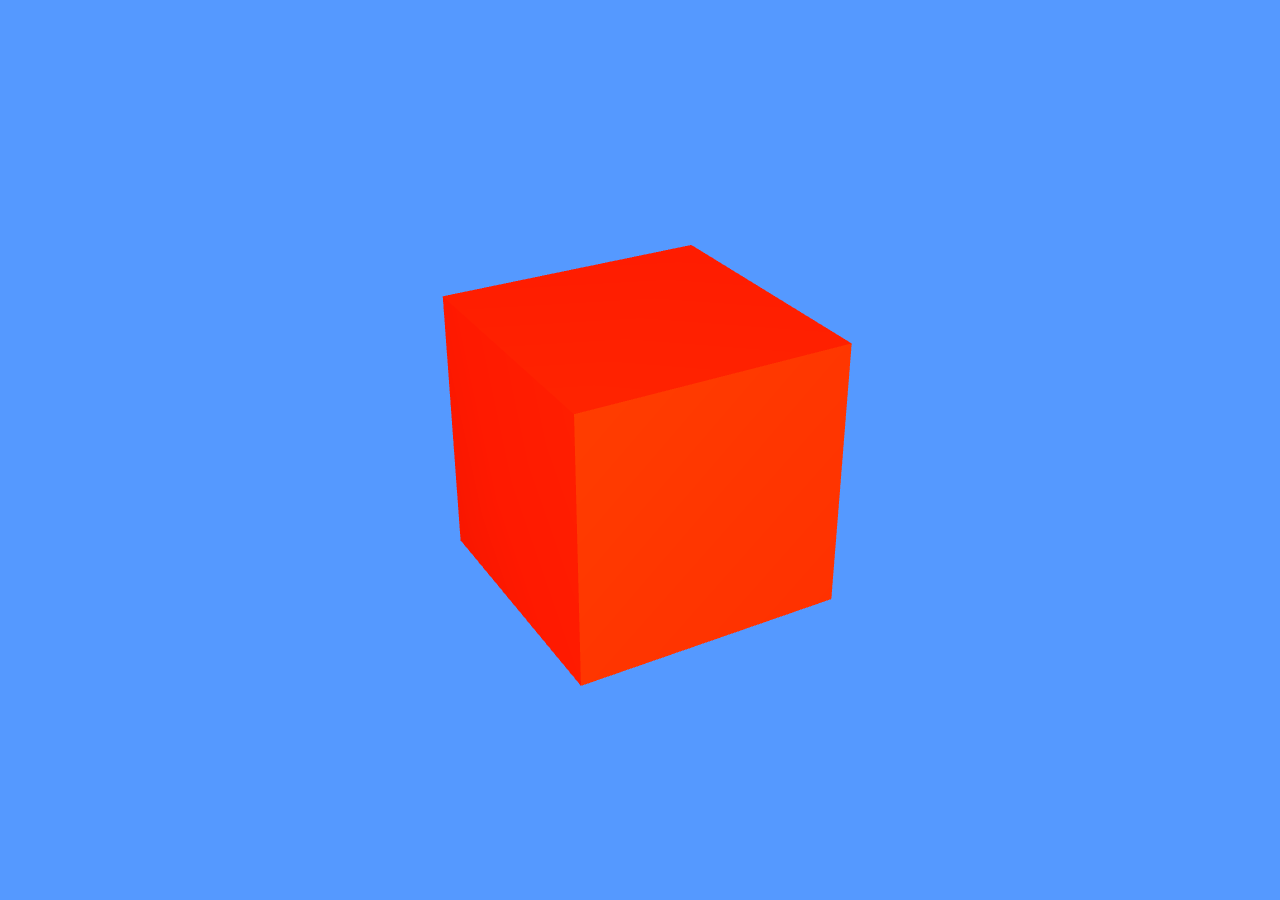
==== guitarWizard.html @ 057503d1 "consolidate to necessary files" ====
<html>
<head>
  <title>Guitar Wizard (Rex & Heinrich)</title>
  <style>
  	body{
  		margin: 0;
  		overflow: hidden;
    }
    canvas{
      background: black;
    }
  </style>
</head>
<body>
  <canvas id="myCanvas"></canvas>
  <script src="three.js"></script>
  <script>
      //RENDERER ---------------------------------------------------------------
      var renderer = new THREE.WebGLRenderer({canvas: document.getElementById('myCanvas'), antialias: true});
      renderer.setClearColor(0x5599FF); // sky blue
      renderer.setPixelRatio(window.devicePixelRatio); // makes higher DPI displays render sharper image
      renderer.setSize(window.innerWidth, window.innerHeight); // fill window with render
      //CAMERA -----------------------------------------------------------------
      var camera = new THREE.PerspectiveCamera(35, window.innerWidth / window.innerHeight, 0.1, 3000); // FoV, ratio, start, end
      // var camera = new THREE.OrthographicCamera(window.innerWidth / -2, window.innerWidth / 2, window.innerHeight / 2, window.innerHeight / -2, 0.1, 3000);
      //SCENE ------------------------------------------------------------------
      var scene = new THREE.Scene(); // environment to be rendered
      //LIGHTS -----------------------------------------------------------------
      var light = new THREE.AmbientLight(0xFF0000, 0.75);
      scene.add(light);
      var light1 = new THREE.PointLight(0xFF6600, 0.75);
      scene.add(light1);
      //OBJECT -----------------------------------------------------------------
      var geometry = new THREE.CubeGeometry(100, 100, 100);
      var material = new THREE.MeshLambertMaterial({color: 0xFFFFFF});
      var mesh = new THREE.Mesh(geometry, material);
      mesh.position.set(0, 0, -500);
      scene.add(mesh);
      //RENDER LOOP ------------------------------------------------------------
      requestAnimationFrame(render);
      function render() {
          mesh.rotation.x += 0.01;
          mesh.rotation.y += 0.01;
          renderer.render(scene, camera);
          requestAnimationFrame(render);
      }
  </script>
</body>
</html>
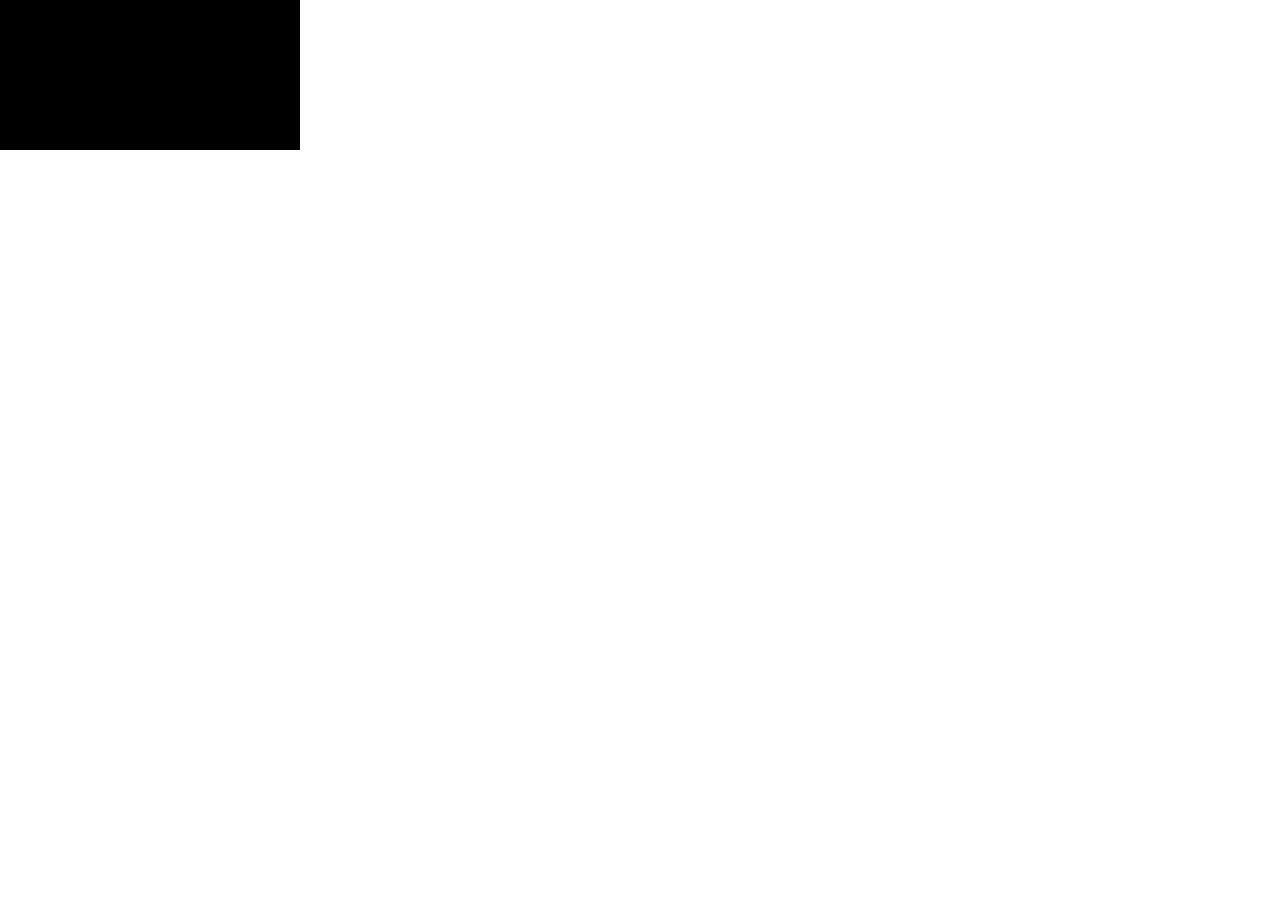
==== commit d3d2b9bf: "test" ====
--- a/guitarWizard.html
+++ b/guitarWizard.html
@@ -1,49 +1,127 @@
 <html>
-<head>
-  <title>Guitar Wizard (Rex & Heinrich)</title>
-  <style>
-  	body{
-  		margin: 0;
-  		overflow: hidden;
-    }
-    canvas{
+  <head>
+    <title>Guitar Wizard (Rex & Heinrich)</title>
+    <style>
+      body{
+      margin: 0;
+      overflow: hidden;
+      }
+      canvas{
       background: black;
-    }
-  </style>
-</head>
+      }
+    </style>
+  </head>
 <body>
   <canvas id="myCanvas"></canvas>
-  <script src="three.js"></script>
+  <script src="threeJS/build/three.js"></script>
+  <!-- excuse the following mess; this was the only way we could successfully import a font -->
+
   <script>
+    var   renderer, camera, scene,
+          light, light1,
+          fireballGeo, fireballMat, fireballBall,
+          icePlaneLight, icePlaneGeo, icePlaneMat, icePlane,
+          fontLoader, textGeo, textMat, text;
+
+    function init() {
       //RENDERER ---------------------------------------------------------------
-      var renderer = new THREE.WebGLRenderer({canvas: document.getElementById('myCanvas'), antialias: true});
+      renderer = new THREE.WebGLRenderer({canvas: document.getElementById('myCanvas'), antialias: true});
       renderer.setClearColor(0x5599FF); // sky blue
       renderer.setPixelRatio(window.devicePixelRatio); // makes higher DPI displays render sharper image
       renderer.setSize(window.innerWidth, window.innerHeight); // fill window with render
+
       //CAMERA -----------------------------------------------------------------
-      var camera = new THREE.PerspectiveCamera(35, window.innerWidth / window.innerHeight, 0.1, 3000); // FoV, ratio, start, end
+      camera = new THREE.PerspectiveCamera(70, window.innerWidth / window.innerHeight, 0.1, 300000); // FoV, ratio, start, end
       // var camera = new THREE.OrthographicCamera(window.innerWidth / -2, window.innerWidth / 2, window.innerHeight / 2, window.innerHeight / -2, 0.1, 3000);
+
       //SCENE ------------------------------------------------------------------
-      var scene = new THREE.Scene(); // environment to be rendered
+      scene = new THREE.Scene(); // environment to be rendered
+
       //LIGHTS -----------------------------------------------------------------
-      var light = new THREE.AmbientLight(0xFF0000, 0.75);
+      light = new THREE.AmbientLight(0xFF0000, 0.75);
       scene.add(light);
-      var light1 = new THREE.PointLight(0xFF6600, 0.75);
+      light1 = new THREE.PointLight(0xFF6600, 0.75);
       scene.add(light1);
-      //OBJECT -----------------------------------------------------------------
-      var geometry = new THREE.CubeGeometry(100, 100, 100);
-      var material = new THREE.MeshLambertMaterial({color: 0xFFFFFF});
-      var mesh = new THREE.Mesh(geometry, material);
-      mesh.position.set(0, 0, -500);
-      scene.add(mesh);
-      //RENDER LOOP ------------------------------------------------------------
+
+      // FIREBALL BALL ---------------------------------------------------------
+      fireballBallGeo = new THREE.SphereGeometry(64, 8, 8); // radius, w seg, h seg
+      fireballBallMat = new THREE.MeshLambertMaterial({color: 0xFFFFFF});
+      fireballBall = new THREE.Mesh(fireballBallGeo, fireballBallMat);
+      fireballBall.position.set(-200, 0, -500);
+      scene.add(fireballBall);
+
+      // ICE LIGHT -------------------------------------------------------------
+      scene.add(new THREE.AmbientLight(0x222222));
+      icePlaneLight = new THREE.DirectionalLight(0xFFFFFF, 1);
+      icePlaneLight.position.set(-5, 100, 100).normalize();
+      icePlaneLight.castShadow = true;
+      scene.add(icePlaneLight);
+
+      // ICE PLANE -------------------------------------------------------------
+      icePlaneGeo = new THREE.PlaneBufferGeometry(10000, 10000);
+      icePlaneMat = new THREE.MeshPhongMaterial({color: 0x22DDFF});
+      icePlane = new THREE.Mesh(icePlaneGeo, icePlaneMat);
+      icePlane.position.set(0, 0, -500);
+      icePlane.rotation.x = -Math.PI / 2;
+      icePlane.position.y = -100;
+      scene.add(icePlane);
+      icePlane.receiveShadow = true;
+
+      // TEXT TITLE ------------------------------------------------------------
+      fontLoader = new THREE.FontLoader();
+      let font = fontLoader.parse(fontJSON);
+      textGeo = new THREE.TextGeometry("Guitar Wizard", {font: font, size: 32, height: 20, material: 0, bevelThickness: 10, extrudeMaterial: 2});  //TextGeometry(text, parameters)
+      textMat = new THREE.MeshPhongMaterial({color: 0xFFFF00});
+      text = new THREE.Mesh(textGeo, textMat);
+      text.position.set(-120, -100, -400);
+      scene.add(text);
+
+      // SKY -------------------------------------------------------------------
+      var urls = [ "posx.jpg", "negx.jpg", "posy.jpg", "negy.jpg", "posz.jpg", "negz.jpg" ];
+      var textureCube = THREE.ImageUtils.loadTextureCube( urls );
+      var shader = THREE.ShaderUtils.lib["cube"];
+      var uniforms = THREE.UniformsUtils.clone( shader.uniforms );
+      uniforms['tCube'].texture= textureCube;                                   // textureCube has been init before
+      var material = new THREE.MeshShaderMaterial({
+          fragmentShader    : shader.fragmentShader,
+          vertexShader  : shader.vertexShader,
+          uniforms  : uniforms
+      });
+      // build the skybox Mesh
+      skyboxMesh    = new THREE.Mesh( new THREE.CubeGeometry( 100000, 100000, 100000, 1, 1, 1, null, true ), material );
+      // add it to the scene
+      scene.addObject( skyboxMesh );
+
+      }
+
+    // RESIZE ------------------------------------------------------------------
+    function onWindowResize() { // threejs.org
+      var width = window.innerWidth;
+      var height = window.innerHeight;
+
+      camera.aspect = width / height;
+      camera.updateProjectionMatrix();
+
+      camera.left = - width / 2;
+      camera.right = width / 2;
+      camera.top = height / 2;
+      camera.bottom = - height / 2;
+      camera.updateProjectionMatrix();
+
+      renderer.setSize( window.innerWidth, window.innerHeight );
+    }
+    //RENDER LOOP --------------------------------------------------------------
+    function render() {
+      fireballBall.rotation.x += 0.01;
+      fireballBall.rotation.y += 0.01;
+      renderer.render(scene, camera);
       requestAnimationFrame(render);
-      function render() {
-          mesh.rotation.x += 0.01;
-          mesh.rotation.y += 0.01;
-          renderer.render(scene, camera);
-          requestAnimationFrame(render);
-      }
+    }
+
+      init();
+      window.addEventListener( 'resize', onWindowResize, false );
+      requestAnimationFrame(render);
+
   </script>
 </body>
 </html>
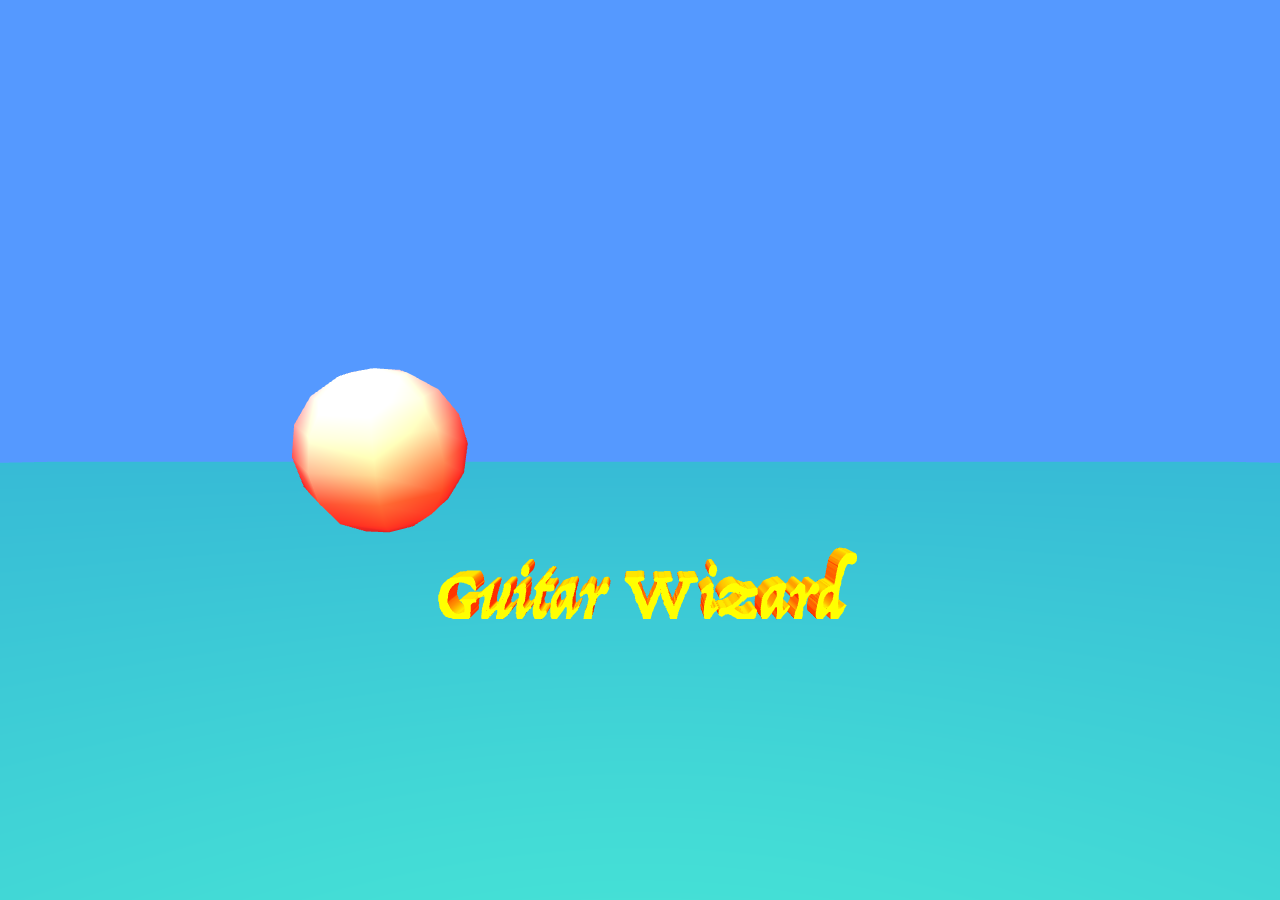
==== commit e515b384: "asdfs" ====
--- a/guitarWizard.html
+++ b/guitarWizard.html
@@ -13,9 +13,43 @@
   </head>
 <body>
   <canvas id="myCanvas"></canvas>
-  <script src="threeJS/build/three.js"></script>
+  <script src="three.js"></script>
   <!-- excuse the following mess; this was the only way we could successfully import a font -->
-
+  <script>
+    var fontJSON = {"glyphs":{"0":{"ha":679,"x_min":35,"x_max":650,"o":"m 289 781 q 338 794 310 792 q 398 796 367 797 q 460 791 429 794 q 514 788 490 788 q 576 767 546 782 q 622 726 607 753 q 635 691 629 714 q 644 644 640 668 q 649 601 647 621 q 649 575 650 581 q 640 410 649 492 q 605 256 631 329 q 534 122 579 183 q 417 15 489 60 q 354 -11 389 -1 q 283 -24 319 -21 q 210 -22 246 -26 q 143 -8 174 -18 q 119 -4 128 -6 q 93 4 110 -3 q 55 52 67 18 q 39 126 43 86 q 35 203 35 165 q 35 267 36 242 q 35 327 35 292 q 38 401 36 363 q 46 474 40 439 q 61 533 51 510 q 159 675 101 619 q 289 781 217 731 m 282 644 q 239 615 250 632 q 225 578 228 597 q 222 540 222 560 q 213 501 222 521 q 208 488 213 493 q 204 471 204 482 l 204 417 q 190 389 196 401 q 185 360 185 376 q 192 307 185 333 q 197 254 200 281 q 197 208 197 231 q 213 158 197 185 q 256 111 232 126 q 313 93 281 96 q 337 97 324 92 q 363 109 350 101 q 385 126 375 117 q 401 143 396 136 q 465 243 439 181 q 500 374 492 306 q 495 510 508 443 q 440 625 482 578 q 403 647 425 643 q 367 657 382 650 q 323 660 349 665 q 282 644 297 656 z "},"1":{"ha":622,"x_min":75,"x_max":572,"o":"m 93 699 q 156 717 119 703 q 233 748 193 732 q 313 777 274 764 q 382 792 351 790 q 408 789 397 792 q 429 783 419 786 q 435 765 435 781 q 436 746 436 749 q 433 601 439 669 q 417 464 428 533 q 413 363 414 414 q 406 263 411 311 q 403 238 404 256 q 403 202 403 221 q 403 167 403 183 q 406 143 404 150 q 409 113 404 125 q 424 92 414 101 q 449 76 435 83 q 479 58 463 68 q 518 37 496 47 q 553 15 540 26 q 567 -20 572 -4 q 533 -39 561 -36 q 502 -28 518 -39 q 471 -15 486 -18 q 446 -13 456 -14 q 426 -12 436 -12 q 406 -12 417 -12 q 382 -8 396 -11 q 311 -6 351 -3 q 231 -15 271 -10 q 157 -22 192 -21 q 104 -11 122 -24 q 80 9 85 -1 q 80 29 75 19 q 97 48 85 39 q 126 64 110 57 q 224 96 163 81 q 241 146 235 114 q 251 216 247 178 q 255 296 254 254 q 256 376 256 338 q 255 448 256 415 q 254 501 254 481 q 256 533 256 521 q 256 556 256 546 q 256 577 256 567 q 258 603 256 588 q 258 612 258 604 q 256 628 257 619 q 253 645 254 638 q 251 653 253 653 q 223 651 236 656 q 197 638 210 646 q 171 624 185 631 q 143 618 157 618 q 107 622 122 618 q 85 644 92 625 q 81 676 79 660 q 93 699 82 693 z "},"2":{"ha":622,"x_min":18,"x_max":607,"o":"m 89 590 q 72 586 81 585 q 56 592 64 588 q 42 605 49 597 q 31 618 36 613 q 20 642 18 628 q 33 670 22 656 q 57 698 43 685 q 81 718 71 711 q 119 745 97 729 q 164 775 140 761 q 213 797 188 789 q 258 803 238 806 q 290 801 269 803 q 325 803 310 800 q 362 803 339 808 q 409 788 385 799 q 453 763 433 778 q 482 733 474 747 q 522 663 511 692 q 532 608 533 633 q 519 558 531 583 q 494 499 508 533 q 483 465 488 483 q 471 432 479 447 q 453 406 465 419 q 425 378 440 392 q 395 353 410 365 q 371 328 381 340 q 342 291 356 311 q 317 251 328 271 q 294 213 308 231 q 265 178 279 194 q 242 149 251 163 q 232 124 232 135 q 244 117 232 117 q 258 119 256 117 q 296 125 279 125 q 328 124 313 125 q 362 122 344 122 q 401 124 379 121 q 450 142 425 128 q 500 172 475 157 q 547 200 525 188 q 588 213 569 213 q 605 196 603 213 q 601 153 607 179 q 582 98 594 128 q 557 42 569 68 q 534 -3 544 15 q 521 -24 524 -22 q 478 -34 501 -35 q 428 -28 454 -33 q 378 -17 403 -24 q 336 -8 354 -10 q 312 -7 331 -7 q 267 -7 293 -7 q 212 -7 242 -7 q 154 -4 182 -7 q 126 -2 139 -1 q 101 -5 113 -3 q 78 -8 89 -7 q 61 -4 68 -8 q 44 12 53 1 q 31 33 36 22 q 23 56 25 44 q 24 74 21 67 q 41 97 29 88 q 67 113 53 106 q 94 126 81 119 q 115 143 107 132 q 150 186 131 163 q 193 228 169 210 q 211 247 201 239 q 232 271 221 256 q 238 290 235 279 q 243 313 240 301 q 273 370 253 343 q 312 425 293 397 q 343 484 331 453 q 351 553 356 515 q 319 621 346 590 q 258 665 293 651 q 187 672 224 679 q 124 629 150 665 q 108 611 115 621 q 89 590 100 601 z "},"3":{"ha":640,"x_min":13,"x_max":617,"o":"m 81 679 q 115 717 89 697 q 176 752 142 736 q 251 779 211 768 q 325 792 290 790 q 348 788 336 792 q 371 783 360 783 q 393 785 382 783 q 413 788 404 788 q 502 753 465 782 q 556 692 539 724 q 571 626 572 658 q 558 563 569 593 q 526 505 546 532 q 486 456 507 478 q 454 440 475 447 q 413 429 433 432 q 388 424 399 422 q 382 417 376 426 q 387 413 382 414 q 394 410 392 413 q 436 403 415 406 q 477 394 457 400 q 516 379 497 389 q 553 351 535 369 q 594 297 579 325 q 610 243 610 269 q 604 159 617 206 q 568 81 592 113 q 496 28 539 46 q 417 -8 453 10 q 356 -25 388 -21 q 292 -29 324 -29 q 234 -26 261 -29 q 189 -24 207 -24 q 130 -15 154 -24 q 85 0 106 -7 q 63 10 75 3 q 40 28 50 18 q 22 49 29 38 q 15 69 15 60 q 25 85 13 81 q 46 100 38 89 q 58 124 51 113 q 74 142 65 135 q 91 149 82 149 q 108 139 100 149 q 150 99 119 124 q 220 57 181 75 q 301 35 260 39 q 378 61 343 32 q 414 103 396 79 q 432 158 432 126 q 424 215 432 186 q 400 270 415 244 q 363 315 385 296 q 313 343 340 335 q 281 357 301 350 q 232 371 261 364 q 212 370 221 372 q 195 367 203 368 q 181 368 188 365 q 167 382 174 371 q 158 401 163 390 q 153 420 154 411 q 153 436 151 429 q 163 444 156 443 q 210 451 181 451 q 270 456 239 451 q 332 476 301 461 q 386 529 363 492 q 399 556 397 540 q 401 590 401 571 q 393 619 399 603 q 378 651 388 636 q 355 675 368 667 q 325 679 342 683 q 301 680 310 679 q 278 683 293 681 q 251 681 263 683 q 224 672 239 678 q 214 660 222 671 q 194 637 206 650 q 169 610 183 624 q 143 590 156 597 q 103 592 122 582 q 85 640 85 603 q 85 651 86 647 q 81 660 83 656 q 78 668 79 664 q 81 679 78 672 z "},"4":{"ha":688,"x_min":17,"x_max":682,"o":"m 501 254 q 501 224 501 231 q 499 213 500 217 q 497 202 497 208 q 499 174 497 196 q 507 144 501 158 q 510 119 513 131 q 508 101 510 111 q 514 85 507 92 q 526 69 515 74 q 551 61 538 64 q 578 56 564 58 q 599 46 592 53 l 599 0 q 591 -9 601 -7 q 562 -11 581 -11 q 518 -10 543 -11 q 464 -8 493 -8 q 420 -10 444 -8 q 372 -14 396 -12 q 326 -15 347 -15 q 293 -8 306 -14 q 264 8 274 1 q 254 24 254 14 q 256 56 246 46 q 281 69 265 65 q 314 77 297 74 q 336 93 331 81 q 340 91 338 94 q 343 87 342 88 q 346 92 344 86 q 347 119 347 99 q 351 137 350 129 q 351 150 351 144 q 352 170 351 163 q 356 189 353 178 q 353 232 356 215 q 351 254 351 249 q 338 259 351 261 q 321 254 324 257 l 197 254 q 148 254 174 254 q 99 254 122 254 q 61 255 76 254 q 43 258 46 256 q 37 267 40 260 q 31 283 33 274 q 26 300 28 292 q 24 313 24 308 q 31 353 17 331 q 69 399 46 376 q 115 440 92 421 q 147 467 139 458 q 159 491 153 478 q 174 514 165 504 q 200 544 182 529 q 224 575 218 560 q 247 605 239 593 q 271 638 256 617 q 308 672 285 657 q 351 707 332 686 q 369 731 356 713 q 401 767 383 749 q 436 800 418 786 q 467 811 454 814 q 482 801 472 810 q 502 783 492 793 q 520 763 513 772 q 529 749 528 753 q 523 730 526 738 q 515 716 519 722 q 508 702 511 710 q 501 683 504 694 q 505 662 504 676 q 506 640 506 647 q 505 543 508 592 q 499 447 501 494 q 497 432 497 444 q 496 406 496 419 q 497 382 496 393 q 499 371 497 371 q 510 363 501 364 q 529 363 518 363 q 573 369 547 363 q 622 382 599 376 q 668 397 658 403 q 681 381 679 392 q 679 357 682 369 q 671 332 676 344 q 664 313 665 319 q 660 292 661 304 q 660 274 660 281 q 643 247 651 257 q 625 236 635 236 q 610 237 618 235 q 592 242 603 239 q 568 249 582 246 q 533 254 554 253 l 501 254 m 174 360 q 238 369 207 368 q 292 369 268 371 q 343 363 318 367 q 358 444 353 403 q 360 529 363 485 q 361 550 363 538 q 360 571 360 563 q 362 581 361 574 q 363 594 363 588 q 364 606 364 601 q 363 610 364 611 q 294 523 322 569 q 232 436 267 476 q 210 411 221 426 q 192 382 200 396 q 180 360 185 368 q 174 360 175 353 z "},"5":{"ha":633,"x_min":11,"x_max":613,"o":"m 178 772 q 210 763 194 765 q 242 760 226 760 q 273 760 257 760 q 308 761 289 761 q 408 758 367 758 q 482 768 450 757 q 514 789 503 775 q 544 815 525 803 q 562 819 551 818 q 579 822 572 819 q 589 820 582 822 q 603 818 596 818 q 610 803 613 817 q 599 773 607 790 q 583 740 592 756 q 571 718 574 724 q 560 693 564 708 q 552 661 556 678 q 544 629 549 644 q 533 606 540 614 q 511 599 521 599 q 492 601 501 599 q 472 608 482 604 q 451 614 463 613 q 419 622 436 621 q 382 625 403 622 q 361 624 371 625 q 340 629 351 624 q 306 633 317 636 q 274 629 294 629 q 256 629 261 629 q 249 628 250 629 q 247 627 247 628 q 243 625 246 626 q 241 615 240 625 q 236 564 242 604 q 238 545 239 557 q 235 522 238 533 q 232 498 233 510 q 232 479 231 486 q 247 468 236 467 q 271 475 257 469 q 301 488 285 481 q 336 494 318 494 q 395 487 363 494 q 460 471 428 479 q 529 433 501 456 q 574 383 557 410 q 600 326 592 356 q 610 271 608 297 q 609 222 610 243 q 606 183 608 201 q 597 148 603 165 q 579 113 590 131 q 507 32 543 61 q 435 -12 471 3 q 365 -31 400 -26 q 293 -35 329 -35 q 242 -29 283 -35 q 152 -14 200 -24 q 65 8 104 -4 q 19 31 25 19 q 15 67 11 46 q 19 100 19 89 q 40 127 31 118 q 58 143 49 136 q 73 163 67 151 q 85 174 79 174 q 98 171 92 174 q 115 163 104 168 q 128 147 121 157 q 144 126 136 136 q 163 105 153 115 q 185 89 174 94 q 208 77 199 83 q 226 65 218 71 q 243 56 235 60 q 263 50 251 51 q 295 47 278 47 q 328 46 313 46 q 358 54 349 46 q 386 78 368 63 q 422 122 408 103 q 440 162 435 142 q 442 206 444 182 q 432 263 439 229 q 423 292 424 278 q 413 317 422 306 q 384 341 399 328 q 351 363 369 354 q 328 383 336 378 q 297 394 321 388 q 266 393 285 397 q 227 383 247 389 q 187 369 207 376 q 150 360 167 363 q 133 360 144 357 q 119 367 122 364 q 118 380 117 369 q 119 406 119 390 q 128 442 124 421 q 135 482 132 463 q 140 519 138 501 q 143 544 142 536 q 139 588 142 561 q 135 644 136 614 q 134 701 133 674 q 139 749 135 729 q 153 767 139 764 q 178 772 167 769 z "},"6":{"ha":660,"x_min":21,"x_max":636,"o":"m 490 818 q 513 803 501 818 q 531 767 525 788 q 532 723 536 746 q 510 683 528 700 q 492 680 503 679 q 471 681 482 681 q 449 681 460 682 q 432 675 439 681 q 403 663 421 668 q 365 649 385 657 q 326 632 346 642 q 293 606 307 622 q 291 600 290 603 q 289 590 292 597 q 280 588 286 590 q 274 583 274 586 q 236 533 246 557 q 213 486 226 510 q 190 428 197 450 q 179 393 182 406 q 176 376 176 381 q 178 371 176 371 q 187 374 183 368 q 193 382 190 379 q 206 399 200 392 q 220 410 213 406 q 238 420 228 415 q 263 432 247 425 q 302 458 285 450 q 360 471 319 465 q 402 473 376 479 q 447 464 428 467 q 483 460 464 464 q 519 450 501 457 q 553 434 538 443 q 579 413 569 425 q 596 394 590 401 q 610 363 601 386 q 623 334 617 347 q 629 308 629 321 q 626 237 636 271 q 610 174 617 203 q 601 129 603 146 q 593 100 599 113 q 575 74 588 88 q 533 39 563 60 q 515 31 529 38 q 486 16 501 24 q 458 2 471 8 q 440 -4 444 -4 q 417 -9 433 -6 q 384 -17 401 -12 q 351 -24 367 -21 q 328 -26 335 -26 q 222 -21 272 -26 q 128 11 171 -15 q 56 94 81 40 q 24 208 32 147 q 22 262 24 229 q 26 321 21 294 q 85 498 42 417 q 201 640 128 579 q 252 690 225 667 q 306 738 279 714 q 390 790 343 767 q 490 818 438 813 m 189 251 q 191 217 189 231 q 193 185 193 203 q 199 159 193 168 q 213 135 206 150 q 228 114 221 124 q 243 93 235 104 q 288 65 267 75 q 343 54 308 54 q 415 77 382 54 q 460 135 449 100 q 471 176 468 161 q 471 213 474 192 q 458 269 465 244 q 432 313 450 294 q 402 341 415 328 q 371 363 389 354 q 338 370 353 369 q 306 371 322 371 q 265 360 283 371 q 231 333 246 350 q 204 294 215 315 q 189 251 193 272 z "},"7":{"ha":588,"x_min":24,"x_max":608,"o":"m 74 761 q 135 772 92 779 q 203 769 164 771 q 283 767 243 768 q 356 765 322 767 q 406 761 389 764 q 451 756 435 757 q 478 756 468 756 q 496 759 489 757 q 510 761 503 761 q 513 765 514 764 q 513 766 513 765 q 515 769 513 767 q 529 776 518 771 q 553 784 538 779 q 579 792 568 789 q 595 788 588 797 q 606 768 603 778 q 605 757 608 763 q 599 749 601 751 q 575 699 590 725 q 549 657 560 674 q 522 616 538 636 q 494 575 506 596 q 478 535 485 556 q 464 490 472 514 q 454 477 461 486 q 440 458 447 468 q 428 437 433 447 q 421 421 422 426 q 403 384 411 399 q 389 357 396 369 q 375 330 382 344 q 360 293 368 315 q 332 233 347 258 q 301 169 317 207 q 299 115 290 136 q 320 80 307 94 q 344 54 333 65 q 351 31 356 43 q 297 -24 336 -10 q 213 -35 257 -37 q 189 -29 201 -33 q 165 -21 176 -25 q 147 -13 154 -17 q 139 -8 139 -10 q 134 1 138 -7 q 128 17 131 8 q 124 37 125 26 q 124 54 122 47 q 139 113 132 86 q 154 154 146 139 q 167 174 163 165 q 175 189 172 182 q 181 204 178 196 q 189 224 183 213 q 199 243 199 231 q 208 263 200 256 q 218 278 215 265 q 228 297 221 290 q 294 406 263 353 q 363 518 325 460 q 381 544 369 528 q 403 578 393 560 q 419 613 414 596 q 421 640 425 629 q 411 643 421 646 q 401 640 406 642 q 370 633 382 635 q 347 631 358 631 q 324 631 336 631 q 293 629 311 631 q 265 629 289 629 q 213 628 240 629 q 161 624 185 626 q 135 618 138 622 q 110 590 124 607 q 93 553 96 572 q 89 518 96 538 q 54 501 83 501 q 42 513 51 504 q 26 525 33 522 q 24 560 24 529 q 38 623 26 589 q 58 694 49 657 q 67 735 64 718 q 74 761 71 751 z "},"8":{"ha":633,"x_min":21,"x_max":610,"o":"m 185 742 q 219 750 206 746 q 244 758 232 754 q 269 767 257 763 q 301 776 282 772 q 345 783 319 779 q 397 788 371 788 q 426 783 413 788 q 447 772 439 779 q 457 769 449 772 q 475 760 465 765 q 494 752 485 756 q 506 749 503 749 q 534 737 522 749 q 553 707 546 725 q 565 667 561 689 q 571 625 569 646 q 567 584 571 601 q 560 556 563 567 q 545 511 554 532 q 525 475 536 490 q 473 446 507 457 q 413 417 439 435 l 429 408 q 447 401 443 401 q 488 383 460 396 q 533 351 515 369 q 583 308 565 326 q 601 267 599 285 q 610 232 604 249 q 607 191 610 211 q 599 147 604 171 q 586 109 592 129 q 571 74 581 89 q 556 61 563 63 q 536 46 549 60 q 502 22 528 35 q 460 4 476 10 q 442 -4 450 -3 q 425 -8 433 -6 q 406 -17 415 -14 q 382 -24 397 -21 q 254 -43 322 -47 q 194 -36 226 -40 q 135 -24 161 -32 q 99 3 115 -14 q 65 35 83 19 q 51 56 58 40 q 37 89 43 71 q 27 122 31 107 q 24 143 24 138 q 22 181 24 163 q 26 219 21 200 q 56 272 36 246 q 100 317 76 299 q 110 326 103 324 q 124 336 117 328 q 136 347 132 342 q 147 360 140 353 q 159 365 150 363 q 178 369 168 367 q 198 375 189 372 q 208 382 207 378 q 197 393 210 386 q 165 408 183 400 q 131 425 147 417 q 108 440 114 433 q 90 487 97 464 q 81 533 83 510 q 87 594 79 563 q 108 654 94 625 q 142 707 122 683 q 185 742 161 731 m 243 664 q 233 647 238 658 q 228 622 228 636 q 225 585 225 604 q 228 556 225 567 q 247 532 231 550 q 289 494 263 514 q 327 469 317 479 q 340 460 338 460 q 374 480 356 465 q 401 506 393 494 q 423 587 425 542 q 386 664 421 632 q 362 685 375 675 q 325 703 349 696 q 303 701 313 706 q 283 690 293 697 q 264 674 274 682 q 243 664 254 667 m 185 247 q 181 218 185 226 q 178 189 178 210 q 185 162 178 178 q 193 135 193 146 q 201 120 196 126 q 208 108 206 114 q 220 92 215 101 q 232 74 225 82 q 251 59 238 64 q 293 54 264 54 q 324 51 314 51 q 340 50 333 50 q 371 56 361 53 q 385 63 381 60 q 392 69 389 65 q 401 78 394 74 q 413 85 408 83 q 421 96 418 88 q 439 166 436 132 q 425 232 442 200 q 403 263 415 249 q 375 293 392 278 q 365 301 369 299 q 358 305 361 303 q 351 310 354 307 q 343 321 347 314 q 315 342 329 329 q 282 343 300 356 q 273 337 279 343 q 254 325 267 331 q 221 302 238 313 q 204 286 204 292 q 195 266 199 279 q 185 247 192 253 z "},"9":{"ha":638,"x_min":22,"x_max":611,"o":"m 189 738 q 228 757 206 749 q 274 770 250 765 q 322 778 297 775 q 367 781 346 781 q 406 778 381 782 q 456 768 431 775 q 506 751 482 761 q 540 729 529 742 q 556 710 550 721 q 571 692 563 700 q 582 680 574 685 q 590 672 590 675 q 591 656 590 663 q 594 640 592 650 q 603 617 600 625 q 606 599 606 608 q 608 578 607 590 q 610 540 608 565 q 610 490 611 521 q 603 428 608 460 q 591 367 599 396 q 571 325 583 339 q 565 306 565 315 q 556 282 565 297 q 548 264 551 275 q 541 242 544 253 q 532 220 538 231 q 518 204 526 210 q 465 167 494 188 q 417 119 435 146 q 365 59 390 82 q 306 8 340 36 q 274 -15 290 -10 q 239 -35 257 -19 q 222 -53 233 -43 q 201 -69 210 -62 q 186 -75 199 -72 q 159 -80 174 -78 q 130 -82 144 -82 q 108 -81 115 -82 q 99 -64 104 -79 q 92 -29 94 -49 q 94 9 90 -10 q 108 35 97 28 q 139 50 126 47 q 163 53 151 53 q 189 56 175 54 q 224 69 203 58 q 250 86 233 76 q 278 104 267 96 q 302 121 289 111 q 325 139 315 131 q 361 192 342 157 q 396 265 381 226 q 422 337 411 303 q 432 390 432 371 q 426 386 432 392 q 413 372 419 381 q 399 356 406 364 q 390 347 392 349 q 346 331 364 331 q 301 325 328 331 q 251 312 279 314 q 195 313 224 310 q 140 325 167 317 q 93 343 114 333 q 76 356 86 346 q 58 379 67 367 q 44 403 50 392 q 39 421 39 415 q 34 453 36 436 q 24 482 32 471 q 23 508 22 490 q 26 547 24 526 q 34 584 29 567 q 46 610 39 601 q 74 652 60 635 q 106 683 89 669 q 142 710 122 697 q 189 738 163 722 m 217 644 q 211 631 213 636 q 209 622 210 626 q 208 613 208 618 q 204 599 207 607 q 190 576 199 588 q 185 553 182 564 q 182 529 182 538 q 185 510 182 521 q 192 489 188 499 q 204 471 196 479 q 205 459 204 460 q 213 451 206 458 q 270 420 243 422 q 343 425 297 418 q 367 440 358 428 q 386 460 375 453 q 408 481 394 465 q 429 506 422 497 q 437 542 439 518 q 426 592 435 567 q 401 640 417 618 q 371 668 386 661 q 347 678 360 672 q 321 687 333 683 q 296 689 308 690 q 274 679 283 688 q 253 672 265 674 q 232 660 240 669 q 222 651 229 657 q 217 644 214 644 z "}," ":{"ha":378,"x_min":0,"x_max":0,"o":""},"#":{"ha":633,"x_min":51,"x_max":656,"o":"m 640 540 q 649 510 656 528 q 637 474 649 492 q 614 447 625 457 q 608 441 611 442 q 603 440 606 440 q 582 435 593 433 q 556 436 571 436 l 506 436 q 506 418 508 433 q 501 394 504 403 l 501 375 l 499 351 q 494 335 496 343 q 494 325 492 328 q 499 326 493 326 q 514 326 506 326 q 531 326 522 326 q 544 328 540 326 q 571 329 560 328 q 590 325 582 331 q 602 320 597 325 q 610 308 607 315 q 608 292 611 306 q 597 264 604 279 q 581 236 590 249 q 564 224 572 224 l 536 224 q 522 224 531 224 q 503 224 513 224 q 488 226 494 225 q 482 228 482 226 q 474 201 479 219 q 464 150 469 182 q 462 133 464 144 q 460 119 460 122 l 447 78 q 438 44 442 60 q 432 24 435 29 l 425 4 q 412 -1 418 -3 q 394 4 406 1 l 382 4 q 363 31 363 -7 q 361 44 363 38 q 363 58 360 51 l 363 74 l 363 85 q 367 121 363 103 q 375 154 372 139 q 381 183 381 175 q 382 208 382 190 l 382 232 l 317 232 q 286 231 299 232 q 274 228 274 231 q 265 201 274 231 q 251 135 257 172 q 235 66 244 97 q 224 24 226 35 q 203 15 217 17 q 179 14 190 13 q 150 19 164 15 q 153 44 151 29 q 156 76 154 60 q 160 108 158 93 q 163 132 161 124 l 158 167 q 163 187 161 181 q 167 197 165 193 q 171 207 169 201 q 174 228 172 213 l 89 232 l 65 232 q 57 241 60 238 q 54 251 54 244 q 54 269 51 260 q 65 286 57 279 q 81 301 71 296 q 113 308 88 308 q 136 310 121 308 q 163 313 151 313 l 189 317 q 197 350 193 331 q 201 388 200 369 q 203 420 203 406 q 204 440 204 435 q 183 436 201 438 q 147 432 164 435 l 150 432 l 115 432 l 81 432 q 67 441 69 435 q 65 456 65 447 q 72 467 68 463 q 78 479 75 472 q 78 478 78 476 q 85 490 79 479 l 85 494 q 115 521 90 517 q 141 522 128 524 q 167 521 154 521 q 195 527 181 521 q 213 533 210 533 q 215 544 214 535 q 218 566 217 553 q 221 595 219 579 q 224 625 222 611 q 226 638 225 633 q 229 646 228 643 q 231 653 231 649 q 232 664 232 657 l 232 688 q 237 726 232 706 q 271 746 242 746 q 287 747 275 746 q 312 747 299 747 q 335 747 325 747 q 347 746 346 747 q 351 718 351 742 q 347 683 351 703 q 336 640 342 664 q 327 583 333 613 q 321 533 321 553 l 325 533 q 349 536 333 536 q 375 536 364 536 q 406 538 394 536 q 421 540 418 540 l 421 556 q 425 590 421 569 q 430 623 428 606 q 432 649 432 640 q 438 669 435 660 q 440 688 440 678 l 444 703 q 448 732 444 721 q 471 749 451 743 l 499 749 q 501 753 501 749 q 523 756 514 753 q 540 757 532 760 q 552 748 547 754 q 560 726 557 742 q 559 720 560 719 q 553 703 558 721 l 549 683 q 541 644 546 665 q 536 614 536 622 q 538 597 536 606 q 536 579 539 588 q 527 551 533 564 q 521 536 521 539 l 571 540 l 614 540 l 640 540 m 340 325 q 362 326 351 325 q 378 325 372 328 l 394 325 q 400 351 397 335 q 406 385 403 368 q 410 416 408 401 q 413 436 413 431 l 343 436 q 334 435 338 436 q 313 432 331 435 l 301 432 l 301 421 q 299 403 301 414 q 293 382 296 393 q 285 340 288 353 q 282 325 282 328 l 301 325 l 340 325 m 78 479 q 79 482 78 482 l 81 482 q 78 479 78 482 z "},"$":{"ha":783,"x_min":58,"x_max":714,"o":"m 185 660 q 193 698 185 682 q 215 726 201 714 q 244 750 228 739 q 278 772 261 761 q 332 803 307 790 q 386 822 357 817 q 390 879 389 851 q 394 926 392 907 q 411 938 401 929 q 431 956 421 946 q 451 975 442 965 q 464 989 460 985 q 483 982 472 989 q 510 969 494 975 q 513 933 515 946 q 510 900 510 919 q 503 860 510 876 q 490 822 497 843 q 517 817 506 819 q 540 807 529 815 q 567 774 564 792 q 571 729 571 756 q 565 700 571 715 q 547 672 558 685 q 522 652 536 660 q 490 644 507 644 q 478 647 483 644 q 471 649 474 649 q 453 599 460 631 q 440 529 446 567 q 484 509 464 518 q 533 482 504 500 q 572 459 553 465 q 614 432 590 453 q 653 406 636 418 q 681 381 669 394 q 697 349 692 367 q 703 306 703 332 l 703 274 q 708 244 703 257 q 714 213 714 231 q 710 165 714 183 q 694 124 707 147 q 687 105 692 113 q 675 89 682 97 q 657 65 669 71 q 633 46 644 60 q 610 26 621 35 q 588 10 599 18 q 565 -4 576 3 q 536 -19 553 -11 q 491 -41 510 -35 q 440 -54 472 -47 q 424 -63 432 -57 q 406 -69 417 -69 q 388 -67 397 -69 q 371 -65 379 -65 q 352 -66 360 -65 q 336 -69 344 -67 q 328 -124 333 -96 q 313 -185 322 -153 q 292 -208 304 -203 q 274 -212 281 -212 l 263 -208 q 254 -151 256 -174 q 258 -112 253 -129 q 259 -83 258 -97 q 263 -58 260 -69 q 242 -55 251 -56 q 224 -54 233 -54 q 198 -45 207 -54 q 174 -26 189 -36 q 143 -15 156 -18 q 115 4 131 -11 q 96 26 99 13 q 85 54 93 39 q 67 91 76 78 q 58 132 58 104 q 88 202 58 172 q 163 232 118 232 q 213 220 189 232 q 236 185 236 208 q 234 172 236 176 q 232 163 232 168 q 235 147 232 153 q 239 135 239 142 q 238 127 239 132 q 236 119 236 122 q 247 85 236 100 q 274 58 258 69 q 286 97 283 75 q 286 132 289 119 q 290 174 285 146 q 301 233 294 203 q 313 287 308 263 q 317 317 318 311 q 326 356 324 332 q 332 413 329 381 q 315 426 321 419 q 297 440 308 432 q 270 449 282 446 q 247 464 258 451 q 233 479 239 472 q 219 499 226 486 q 197 524 208 515 q 185 553 185 532 q 183 569 185 564 q 182 588 182 575 q 180 604 182 596 q 178 622 178 613 q 181 631 178 628 q 185 640 185 635 l 185 660 m 363 85 q 361 63 363 74 q 360 43 360 51 q 436 52 406 43 q 499 93 467 61 q 532 142 515 113 q 549 201 549 172 q 544 228 549 218 q 540 258 540 239 q 537 265 540 261 q 533 271 533 268 q 522 306 533 292 q 493 331 511 319 q 454 351 475 342 q 413 371 433 360 q 410 324 413 350 q 402 273 407 297 q 392 229 397 249 q 382 204 386 210 q 386 183 388 193 q 381 165 385 174 q 373 149 376 157 q 371 132 369 140 l 363 85 m 360 560 q 369 634 365 597 q 382 711 374 671 q 317 680 347 701 q 286 629 286 658 q 293 599 286 610 q 310 580 300 588 q 334 568 321 572 q 360 560 347 564 z "},"%":{"ha":911,"x_min":46,"x_max":865,"o":"m 351 135 q 326 90 336 111 q 301 54 317 69 q 265 -10 283 19 q 219 -78 246 -39 q 201 -87 213 -83 q 178 -92 190 -90 q 157 -93 167 -93 q 143 -93 147 -93 l 150 -78 q 162 -29 157 -51 q 182 4 167 -7 q 188 19 183 11 q 199 33 193 26 q 210 44 204 39 q 217 54 215 50 q 240 102 232 81 q 263 139 247 124 q 282 169 271 150 q 293 197 293 188 q 310 233 296 210 q 339 278 324 256 q 367 320 354 301 q 382 343 381 339 q 409 384 394 357 q 438 440 424 411 q 465 495 451 469 q 490 533 479 521 q 540 617 517 576 q 590 707 564 657 q 619 781 606 747 q 644 842 633 815 q 667 845 654 842 q 693 853 681 849 q 715 863 706 858 q 729 868 725 867 q 751 860 742 868 q 768 842 760 853 q 761 811 768 822 q 746 781 754 800 q 727 750 739 763 q 707 722 715 738 q 703 710 706 718 q 697 693 700 701 q 688 678 693 685 q 679 672 683 672 q 667 656 672 663 q 658 642 663 649 q 649 629 653 635 q 635 606 638 614 q 629 579 632 597 q 596 540 614 568 q 560 480 578 511 q 526 421 542 449 q 499 382 510 393 q 483 347 496 371 q 456 299 471 324 q 428 254 442 275 q 410 228 415 233 q 406 212 411 219 q 393 198 400 204 q 379 185 386 192 q 371 174 372 179 l 351 135 m 193 788 q 253 797 217 799 q 317 792 290 794 q 352 783 336 789 q 375 761 368 776 q 383 741 379 754 q 389 714 386 728 q 393 689 392 700 q 394 675 394 678 q 395 612 394 643 q 390 549 396 581 q 373 497 383 519 q 351 451 363 475 q 314 400 336 422 q 263 367 292 378 q 190 347 233 349 q 113 356 147 344 q 98 370 106 358 q 81 382 90 382 q 60 404 67 389 q 49 438 53 419 q 46 474 46 456 q 46 506 46 493 q 47 540 46 518 q 51 584 49 561 q 58 628 54 607 q 65 660 61 649 q 122 734 89 707 q 193 788 156 761 m 193 692 q 172 681 178 688 q 165 667 167 675 q 163 651 164 660 q 158 633 163 643 q 156 624 158 631 q 154 610 154 617 l 154 588 q 149 573 151 578 q 147 560 147 568 q 150 535 147 549 q 150 510 153 521 q 155 490 150 501 q 167 471 160 479 q 213 440 185 440 q 238 446 221 438 q 263 464 256 454 q 289 508 279 481 q 300 567 299 536 q 293 628 301 599 q 267 679 285 658 q 251 688 260 686 q 236 692 242 689 q 215 697 229 697 q 193 692 201 697 m 660 410 q 688 415 672 414 q 721 415 704 415 q 754 414 738 415 q 783 413 771 413 q 822 393 804 410 q 846 360 839 376 q 853 340 850 353 q 860 314 857 328 q 864 290 863 300 q 865 278 865 279 q 856 185 863 232 q 833 99 849 139 q 793 29 818 60 q 729 -15 768 -1 q 658 -36 701 -33 q 579 -26 614 -39 q 565 -13 572 -24 q 549 4 557 -3 q 525 26 533 11 q 513 58 517 40 q 507 93 508 75 q 506 124 506 111 q 506 158 504 138 q 513 200 508 179 q 524 241 518 221 q 533 274 529 261 q 590 349 557 318 q 660 410 622 381 m 660 313 q 640 301 646 307 q 633 288 635 294 q 630 272 631 281 q 625 254 629 264 q 619 243 625 251 q 614 228 614 235 l 614 204 q 608 191 611 196 q 606 178 606 186 q 608 153 606 167 q 610 132 610 140 q 618 110 610 119 q 633 89 626 100 q 679 58 649 63 q 705 65 689 56 q 729 81 721 75 q 756 126 746 99 q 767 185 765 154 q 760 245 768 215 q 733 297 751 275 q 719 306 728 304 q 703 313 710 307 q 683 317 696 315 q 660 313 669 319 z "},"&":{"ha":1378,"x_min":69,"x_max":1375,"o":"m 529 876 l 540 876 l 579 876 q 615 867 597 876 q 644 843 632 858 q 665 808 657 828 q 672 768 672 789 q 661 742 672 753 q 635 723 650 731 q 605 711 621 715 q 579 707 589 707 q 528 717 550 707 q 487 738 506 726 q 453 758 468 749 q 421 768 438 768 q 377 759 401 768 q 331 735 353 750 q 293 699 308 719 q 278 653 278 678 q 283 631 278 644 q 297 606 288 618 q 317 584 306 593 q 343 575 329 575 l 371 575 q 392 571 375 575 q 427 560 408 567 q 460 543 446 553 q 475 521 475 533 q 471 502 475 513 q 461 482 467 492 q 449 466 456 472 q 436 460 442 460 l 382 460 q 326 444 353 454 q 276 417 299 433 q 241 379 254 401 q 228 328 228 357 q 265 217 228 264 q 353 140 301 171 q 460 95 404 110 q 553 81 515 81 q 572 82 558 81 q 597 86 585 83 q 629 93 613 89 l 654 106 q 676 115 665 111 q 699 119 688 119 q 744 134 722 119 q 785 169 765 149 q 822 210 804 189 q 853 247 839 232 q 894 293 882 278 q 907 328 907 308 q 894 371 907 357 q 853 394 882 385 q 825 399 839 401 q 815 394 819 397 q 789 387 804 394 q 758 368 774 379 q 733 342 743 357 q 722 313 722 326 l 722 301 q 714 274 722 286 q 694 254 706 263 q 668 241 682 246 q 644 236 654 236 q 627 242 635 236 q 615 257 619 249 q 608 274 610 265 q 606 289 606 283 q 630 385 606 343 q 692 458 654 428 q 777 505 731 489 q 868 521 824 521 l 931 521 q 978 511 950 513 q 1039 510 1007 510 l 1050 510 l 1078 510 q 1149 532 1117 510 q 1213 581 1182 554 q 1273 631 1243 608 q 1336 653 1303 653 q 1358 643 1350 653 q 1370 620 1367 633 q 1374 594 1374 607 q 1375 575 1375 581 q 1365 526 1375 554 q 1338 470 1354 497 q 1300 424 1321 443 q 1258 406 1279 406 q 1243 413 1250 406 q 1236 421 1239 417 l 1204 421 q 1169 406 1188 410 q 1139 394 1150 403 q 1106 395 1124 394 q 1074 393 1089 396 q 1049 381 1060 390 q 1039 351 1039 372 q 1025 278 1039 313 q 990 217 1011 244 q 942 167 968 189 q 892 132 917 146 q 860 104 874 122 q 831 65 847 86 q 802 56 819 57 q 776 54 785 54 q 658 2 718 25 q 540 -39 599 -21 l 501 -39 l 475 -39 l 436 -39 l 397 -39 q 340 -16 382 -39 q 253 36 299 7 q 170 93 208 65 q 124 132 132 121 q 90 191 100 160 q 69 263 81 222 l 69 301 l 69 343 l 69 367 q 84 416 69 392 q 116 462 99 440 q 148 503 133 483 q 163 536 163 522 q 156 563 163 550 q 143 588 150 576 q 130 609 136 599 q 124 629 124 619 q 135 699 124 658 q 171 776 147 739 q 228 840 194 814 q 306 865 261 865 l 371 865 l 397 865 l 436 865 q 463 871 447 865 q 490 876 479 876 l 501 876 l 529 876 z "},"'":{"ha":347,"x_min":121,"x_max":331,"o":"m 124 753 q 127 780 121 771 q 132 807 133 789 q 129 836 129 825 q 132 865 129 847 q 136 892 133 881 q 142 913 139 903 q 148 936 144 924 q 154 965 151 949 q 156 1001 156 982 q 159 1040 157 1021 q 166 1074 161 1058 q 182 1097 171 1090 l 243 1108 q 267 1121 254 1113 q 292 1133 281 1129 q 313 1134 304 1138 q 325 1113 322 1131 q 322 1060 331 1083 q 297 1011 313 1038 q 270 940 282 979 q 247 861 258 901 q 235 813 240 836 q 222 770 229 790 q 205 733 215 750 q 178 703 194 715 q 160 686 169 696 q 139 683 150 676 q 127 714 131 690 q 124 753 124 738 z "},"(":{"ha":375,"x_min":26,"x_max":560,"o":"m 293 -267 q 226 -235 256 -267 q 163 -167 197 -204 q 115 -115 136 -143 q 93 -50 93 -87 q 85 -25 93 -39 q 78 4 78 -11 q 73 52 78 35 q 62 85 68 69 q 51 119 56 101 q 46 169 46 138 l 46 201 q 36 224 46 213 q 26 251 26 236 l 26 282 l 26 317 q 27 335 26 329 q 28 345 28 342 q 30 352 29 349 q 31 363 31 356 q 28 380 31 374 q 26 401 26 386 q 31 419 26 413 q 40 433 35 426 q 50 447 46 439 q 54 467 54 454 q 58 492 54 478 q 61 521 61 506 q 68 574 61 551 q 87 619 75 597 q 113 663 99 640 q 139 718 126 686 q 149 733 139 729 q 158 749 158 738 q 165 774 158 763 q 174 783 169 779 q 180 826 174 808 q 198 858 186 843 q 226 886 210 872 q 263 919 242 900 q 281 931 274 925 q 294 945 288 938 q 308 963 300 953 q 328 985 315 972 q 357 1029 339 1011 q 413 1058 375 1047 q 479 1085 458 1058 q 497 1106 490 1096 q 529 1115 503 1115 q 539 1118 533 1115 q 549 1121 544 1121 q 556 1117 553 1121 q 560 1100 560 1113 q 551 1079 560 1088 q 533 1064 543 1071 q 511 1047 522 1057 q 494 1019 500 1036 q 456 987 471 1004 q 429 969 440 969 q 378 929 397 950 q 346 888 360 908 q 317 849 332 867 q 278 818 303 831 q 260 801 265 811 q 253 781 256 792 q 245 758 250 771 q 228 733 240 746 q 176 655 190 696 q 163 553 163 614 q 138 509 147 529 q 128 451 128 489 l 128 417 q 122 392 128 406 q 115 367 115 378 q 117 334 115 340 q 119 317 119 328 q 117 292 119 306 q 115 267 115 278 q 119 244 115 254 q 129 224 124 233 q 139 206 135 215 q 143 185 143 197 q 144 168 143 172 q 148 162 146 164 q 152 156 150 160 q 154 139 154 151 q 164 104 161 119 q 182 74 167 89 q 194 29 190 50 q 208 -15 197 8 q 227 -45 215 -35 q 250 -63 239 -56 q 269 -79 261 -71 q 278 -100 278 -87 q 298 -108 290 -100 q 310 -127 306 -117 q 319 -149 315 -137 q 328 -167 322 -161 q 342 -178 333 -174 q 357 -185 350 -182 q 369 -192 364 -187 q 375 -201 375 -196 q 374 -238 375 -225 q 363 -251 372 -251 q 342 -253 350 -251 q 328 -259 335 -256 q 313 -265 321 -262 q 293 -267 306 -267 z "},")":{"ha":397,"x_min":-115,"x_max":343,"o":"m 24 1058 q 50 1109 24 1090 q 108 1128 76 1128 q 140 1121 129 1128 q 160 1103 151 1114 q 175 1077 168 1092 q 193 1046 182 1063 q 217 1015 203 1025 q 243 996 231 1004 q 265 976 256 988 q 274 939 274 964 q 276 915 274 926 q 278 896 278 904 q 288 862 278 875 q 297 838 297 849 q 301 792 297 808 q 313 757 304 776 q 326 735 324 746 q 328 714 328 725 l 328 660 q 335 583 328 619 q 343 494 343 546 q 340 458 343 474 q 332 426 336 442 q 324 395 328 411 q 321 360 321 379 q 322 343 321 353 q 322 324 322 333 q 320 308 322 315 q 313 301 318 301 q 301 238 308 261 q 284 194 294 214 q 260 153 274 175 q 232 96 247 132 q 213 43 221 65 q 195 1 206 21 q 171 -38 185 -18 q 135 -85 157 -58 q 106 -119 119 -106 q 78 -141 92 -132 q 48 -156 64 -150 q 11 -167 32 -162 q -9 -182 1 -172 q -31 -201 -19 -192 q -53 -217 -42 -210 q -74 -224 -64 -224 q -97 -223 -89 -224 q -110 -219 -106 -222 q -115 -210 -114 -217 q -115 -193 -115 -204 q -106 -150 -115 -167 q -80 -121 -96 -133 q -44 -97 -64 -108 q -4 -69 -25 -86 q 95 -16 60 -50 q 150 85 131 18 q 191 169 171 129 q 227 249 211 208 q 253 331 243 289 q 263 425 263 374 l 263 467 l 263 510 q 260 538 263 526 q 253 558 257 549 q 246 579 249 568 q 243 606 243 590 q 231 640 243 626 q 219 672 219 654 q 199 747 210 714 q 174 808 188 779 q 145 863 161 836 q 108 922 129 890 q 95 929 103 928 q 80 931 88 931 q 65 931 72 931 q 54 939 58 932 q 27 998 31 967 q 24 1058 24 1029 z "},"*":{"ha":629,"x_min":60,"x_max":561,"o":"m 413 525 q 399 506 396 517 q 413 479 401 496 q 424 464 414 475 q 444 442 433 453 q 467 420 456 431 q 482 406 478 410 q 489 379 489 389 q 483 362 489 369 q 465 347 476 354 q 436 332 453 340 q 407 317 421 324 q 382 325 393 310 q 369 352 376 336 q 355 385 363 368 q 340 417 347 401 q 325 444 332 432 q 308 458 318 456 q 289 444 299 460 q 269 417 276 432 q 256 388 263 403 q 243 358 250 372 q 224 332 236 343 q 207 320 215 321 q 190 326 199 319 q 172 342 181 332 q 154 363 163 353 q 135 374 147 369 q 115 382 124 378 q 101 390 106 386 q 104 401 97 394 q 131 422 115 410 q 154 440 146 433 q 180 460 164 450 q 207 481 196 471 q 222 501 218 490 q 213 521 225 511 q 201 530 210 528 q 182 540 193 532 q 128 558 153 551 q 78 575 104 564 q 63 597 60 585 q 74 622 67 610 q 85 642 78 631 q 100 664 92 654 q 117 678 108 674 q 135 679 126 683 q 182 646 164 664 q 232 610 200 628 q 251 607 243 607 q 271 610 258 607 l 267 644 q 263 698 264 676 q 254 746 261 719 q 244 781 242 772 q 256 789 246 789 q 282 786 267 789 q 313 788 297 783 q 328 792 317 789 q 351 796 339 794 q 375 796 364 797 q 390 788 386 794 q 390 774 393 785 q 383 750 388 763 q 371 718 378 735 q 367 697 368 708 q 365 672 367 685 q 361 647 364 660 q 351 622 358 633 q 359 616 358 622 q 363 610 360 610 q 375 618 369 617 q 390 622 381 619 q 409 627 399 628 q 429 629 419 626 q 440 637 438 633 q 444 643 443 640 q 449 650 446 646 q 464 660 453 654 q 477 668 471 663 q 490 676 483 674 q 501 679 496 679 q 510 672 506 679 q 515 656 513 661 q 519 647 517 651 q 524 638 521 643 q 529 622 526 632 q 537 610 531 618 q 549 594 543 603 q 558 579 556 586 q 556 568 561 572 q 524 557 543 563 q 484 547 504 551 q 444 536 464 542 q 413 525 425 531 z "},"+":{"ha":629,"x_min":85,"x_max":549,"o":"m 254 308 q 243 331 254 326 q 213 336 232 336 q 197 333 208 336 q 172 326 185 331 q 146 319 158 322 q 128 317 133 317 q 101 322 110 317 q 88 336 92 326 q 85 360 85 346 q 85 394 85 375 q 87 424 85 408 q 104 440 89 440 q 165 435 133 440 q 224 429 197 429 q 251 437 239 429 q 263 460 263 444 q 257 492 263 478 q 245 521 251 507 q 233 549 239 535 q 228 579 228 563 q 249 611 228 608 q 297 614 271 614 q 318 618 307 614 q 339 626 329 622 q 354 628 349 629 q 360 618 360 628 q 356 587 360 607 q 351 553 351 567 q 350 524 351 540 q 349 493 349 508 q 355 466 350 478 q 371 451 360 454 q 395 450 386 449 q 413 451 404 451 q 470 458 444 451 q 525 464 496 464 q 546 450 543 464 q 549 421 549 436 q 547 399 549 411 q 542 376 546 386 q 531 358 538 365 q 514 351 524 351 q 453 353 478 351 q 394 356 429 356 q 376 358 379 356 q 367 351 374 360 q 351 334 356 336 q 347 317 347 332 q 349 294 347 306 q 351 274 351 283 q 347 260 351 265 q 343 247 343 256 q 345 232 343 236 q 349 225 347 228 q 353 217 351 222 q 356 201 356 213 q 358 171 356 183 q 343 158 361 158 l 293 158 q 274 154 286 158 q 251 147 263 150 q 232 144 240 144 q 224 150 224 143 q 228 185 224 164 q 239 230 233 207 q 249 274 244 253 q 254 308 254 294 z "},",":{"ha":356,"x_min":-119,"x_max":274,"o":"m 93 197 q 111 222 93 217 q 147 239 129 228 q 156 251 153 243 q 163 267 160 260 q 172 278 167 274 q 185 282 176 283 q 204 276 197 282 q 219 263 211 271 q 266 201 258 236 q 274 119 274 167 q 269 83 274 99 q 256 51 264 67 q 237 21 247 36 q 217 -11 226 6 q 172 -69 193 -47 q 115 -112 151 -92 q 66 -142 89 -126 q 19 -172 43 -158 q -31 -193 -6 -185 q -89 -201 -57 -201 q -97 -199 -92 -201 q -107 -193 -101 -196 q -119 -185 -112 -189 q -104 -154 -115 -167 q -78 -132 -93 -142 q -47 -113 -62 -122 q -15 -93 -31 -104 q 41 -51 14 -71 q 90 -10 68 -32 q 126 40 113 13 q 139 104 139 67 q 132 128 139 118 q 116 149 125 139 q 100 169 107 158 q 93 197 93 181 z "},"-":{"ha":447,"x_min":54,"x_max":382,"o":"m 278 465 q 300 476 289 465 q 328 481 311 486 q 348 497 338 490 q 382 504 358 504 l 382 481 q 379 465 382 476 q 371 438 376 453 q 358 409 365 424 q 340 385 350 394 q 320 383 331 385 q 289 381 310 381 q 267 376 281 381 q 243 361 254 371 q 216 350 235 353 q 178 339 197 347 q 156 329 167 339 q 135 319 144 319 q 106 308 126 310 q 65 307 86 307 l 54 307 q 56 340 54 317 q 65 374 57 364 q 124 409 97 390 q 182 439 150 428 q 207 448 190 447 q 243 458 224 449 l 278 465 z "},".":{"ha":336,"x_min":46,"x_max":293,"o":"m 143 239 q 173 226 149 239 q 224 193 197 213 q 272 153 250 174 q 293 115 293 132 q 271 81 293 106 q 220 30 249 56 q 165 -15 192 4 q 128 -35 138 -35 q 98 -19 113 -35 q 72 17 83 -3 q 53 55 61 36 q 46 78 46 74 q 57 106 46 83 q 84 154 68 128 q 116 205 100 181 q 143 239 132 229 z "},"/":{"ha":490,"x_min":-19,"x_max":521,"o":"m 169 96 q 144 45 154 69 q 124 4 135 21 q 93 -74 108 -40 q 54 -154 78 -108 q 36 -165 47 -161 q 13 -172 25 -169 q -8 -174 1 -174 q -19 -174 -17 -174 l -15 -158 q -8 -103 -12 -126 q 8 -65 -4 -81 q 14 -50 10 -58 q 23 -33 18 -42 q 33 -17 28 -25 q 39 -4 38 -10 q 57 50 50 25 q 74 93 64 75 q 94 128 85 108 q 104 163 104 147 q 119 203 107 176 q 143 256 131 229 q 166 305 156 283 q 178 332 176 326 q 203 380 190 349 q 227 444 215 411 q 251 508 239 478 q 274 553 263 538 q 313 648 294 601 q 351 753 332 694 q 376 839 367 800 q 397 907 386 878 q 419 913 406 907 q 444 925 432 918 q 467 940 457 932 q 482 950 478 947 q 501 940 492 950 q 521 919 510 931 q 514 884 521 896 q 501 850 507 872 q 488 813 499 829 q 467 781 478 797 q 466 764 467 774 q 463 745 465 754 q 457 729 461 736 q 447 722 453 722 q 428 689 433 700 q 421 672 424 681 q 409 645 413 654 q 406 622 406 636 q 375 570 390 604 q 345 499 360 536 q 317 429 331 463 q 293 382 303 396 q 281 342 292 369 q 258 288 271 315 q 233 235 246 260 q 213 204 219 211 q 213 186 217 194 q 202 170 208 178 q 190 155 196 163 q 185 139 185 147 l 169 96 z "},":":{"ha":378,"x_min":31,"x_max":343,"o":"m 93 479 q 103 505 94 494 q 126 522 113 515 q 155 532 139 528 q 185 540 171 536 q 202 552 194 544 q 216 567 210 560 q 229 578 222 574 q 247 583 236 583 q 276 569 267 583 q 293 540 285 556 q 327 480 311 506 q 343 417 343 454 q 338 403 343 408 q 326 394 333 399 q 309 386 318 390 q 293 375 300 382 q 265 339 276 357 q 232 321 254 321 q 208 329 217 321 q 193 349 200 338 q 178 373 186 360 q 158 394 171 386 q 134 415 146 401 q 113 442 122 428 q 99 467 104 456 q 93 479 93 478 m 61 143 q 101 174 79 167 q 143 193 122 182 q 163 215 157 201 q 185 228 168 228 q 201 222 194 228 q 213 208 208 217 q 224 188 218 199 q 236 167 229 176 q 274 128 256 143 q 293 85 293 114 q 288 65 293 74 q 276 49 283 57 q 259 33 268 42 q 243 15 250 25 q 226 -15 235 -3 q 197 -26 217 -26 q 176 -16 182 -26 q 158 4 169 -6 q 134 16 147 13 q 113 35 121 19 q 90 66 100 54 q 61 89 79 78 q 42 101 53 97 q 31 115 31 104 q 42 133 31 131 q 61 143 53 136 z "},";":{"ha":375,"x_min":-119,"x_max":351,"o":"m 89 185 q 109 215 89 203 q 147 239 129 228 q 156 251 153 243 q 163 267 160 260 q 172 278 167 274 q 185 282 176 283 q 204 276 197 282 q 219 263 211 271 q 280 207 258 236 q 301 132 301 178 q 294 91 301 110 q 274 56 286 72 q 250 22 263 39 q 228 -11 238 6 q 178 -67 204 -43 q 115 -112 151 -92 q 66 -142 89 -126 q 19 -172 43 -158 q -31 -193 -6 -185 q -89 -201 -57 -201 q -97 -199 -92 -201 q -107 -193 -101 -196 q -119 -185 -112 -189 q -104 -154 -115 -167 q -78 -132 -93 -142 q -47 -113 -62 -122 q -15 -93 -31 -104 q 41 -54 14 -71 q 89 -18 68 -37 q 122 26 110 1 q 135 89 135 51 q 128 114 135 103 q 112 135 121 125 q 96 158 103 146 q 89 185 89 169 m 100 518 q 110 544 101 533 q 133 561 119 554 q 163 572 147 568 q 193 579 178 576 q 209 590 203 583 q 222 605 215 597 q 235 617 228 613 q 254 622 243 622 q 282 610 272 622 q 301 579 292 597 q 319 549 310 563 q 335 521 328 535 q 347 492 343 507 q 351 456 351 476 q 347 442 351 447 q 334 433 342 436 q 317 426 326 429 q 301 417 308 422 q 287 399 293 408 q 275 381 281 389 q 262 368 269 374 q 243 363 254 363 q 219 371 228 363 q 202 390 210 379 q 187 413 194 401 q 167 432 179 425 q 142 455 153 440 q 121 483 131 469 q 100 518 110 499 z "},"<":{"ha":664,"x_min":46,"x_max":622,"o":"m 610 243 l 622 213 l 599 163 q 582 140 592 147 q 553 132 572 132 q 527 135 540 132 q 490 147 514 138 q 466 156 482 153 q 432 163 450 160 q 407 183 418 174 q 388 197 397 190 q 378 204 379 204 l 347 217 l 351 217 q 339 219 347 218 q 322 224 331 221 q 301 228 313 226 q 263 253 281 246 q 228 267 246 260 q 199 278 213 272 q 174 289 185 283 q 166 290 171 289 q 158 293 161 290 l 139 293 q 124 301 131 301 l 108 301 q 99 306 106 301 q 85 313 92 310 l 82 313 q 78 317 79 313 q 67 323 75 319 q 54 332 60 326 q 49 349 50 343 q 48 356 47 354 q 49 359 49 358 q 50 363 50 360 l 46 371 q 60 406 46 400 q 93 413 75 413 l 115 413 q 162 424 126 413 q 233 451 197 436 q 328 490 276 468 q 353 506 339 499 q 378 521 367 513 l 382 521 l 386 521 q 403 535 397 532 q 413 540 408 538 q 447 555 428 547 q 475 571 467 563 q 482 575 478 571 q 486 579 485 576 l 506 583 q 549 604 526 599 q 579 610 572 610 q 603 603 596 610 q 615 588 611 597 q 618 566 618 578 q 618 544 618 554 l 610 533 q 606 516 610 524 q 599 506 601 508 q 553 487 578 494 q 521 479 528 479 q 487 469 510 479 q 439 444 464 458 q 392 415 414 429 q 363 394 371 401 q 342 388 351 392 q 322 381 332 385 q 306 375 313 378 l 274 367 l 288 364 q 298 363 293 363 q 306 363 303 363 l 325 356 q 353 338 335 347 q 390 323 371 329 q 423 313 408 317 q 440 308 438 308 q 453 305 446 308 q 467 297 460 301 q 482 286 474 292 q 508 272 497 276 q 533 267 518 267 l 610 243 z "},"=":{"ha":694,"x_min":74,"x_max":647,"o":"m 549 490 q 568 492 560 490 q 583 494 576 493 q 599 495 590 496 q 618 490 607 494 q 637 470 626 479 q 644 451 647 461 q 638 438 644 447 q 622 417 631 428 q 606 393 614 406 q 594 371 597 381 q 536 370 565 371 q 464 367 507 369 q 400 358 435 363 q 331 349 365 354 q 265 339 296 344 q 213 328 235 333 q 196 324 201 329 q 193 317 193 321 q 144 313 164 314 q 93 297 124 311 q 89 310 96 306 q 85 325 82 315 q 89 339 85 329 q 100 360 93 349 q 116 383 107 371 q 135 401 125 394 q 167 412 147 408 q 207 418 186 415 q 247 425 228 421 q 282 440 267 429 q 310 440 300 438 q 340 444 319 442 q 354 450 347 447 q 382 464 369 456 q 396 470 382 468 q 428 473 410 472 q 462 473 446 474 q 482 471 478 472 q 514 485 500 479 q 549 490 528 490 m 436 293 q 467 301 451 293 q 506 301 482 310 q 533 317 517 310 q 579 321 550 324 q 576 313 578 318 q 575 293 575 307 q 571 278 575 289 q 559 253 567 267 q 540 226 551 240 q 514 204 528 213 l 444 204 q 426 203 439 204 q 399 201 414 203 q 372 197 385 200 q 351 189 358 193 q 313 181 336 181 q 263 174 289 182 q 222 167 247 174 q 185 163 197 160 q 145 153 168 153 q 93 154 122 154 l 74 158 q 75 172 74 163 q 79 191 76 181 q 86 210 82 201 q 96 224 90 219 q 185 252 140 239 q 274 274 231 265 q 312 278 289 281 q 363 282 335 275 l 436 293 z "},">":{"ha":664,"x_min":43,"x_max":615,"o":"m 50 499 l 43 533 l 65 579 q 82 603 72 597 q 113 610 92 610 q 135 606 121 610 q 169 594 150 603 q 195 587 181 592 q 228 579 210 582 l 253 557 q 271 542 263 549 q 282 536 279 536 l 313 525 q 325 522 317 522 q 340 518 333 521 q 360 514 349 515 q 400 488 383 496 q 432 475 417 481 q 490 451 464 468 l 501 451 q 518 449 508 451 q 521 447 528 447 q 531 442 528 444 q 540 440 535 440 l 553 440 q 565 436 558 440 q 575 432 572 432 q 583 425 579 429 q 596 420 589 422 q 606 410 603 418 q 613 392 611 397 q 614 385 615 388 q 611 383 613 383 q 610 382 610 383 q 611 375 610 378 q 614 371 613 372 q 600 337 614 342 q 571 332 586 332 q 558 330 565 332 q 544 328 551 328 q 498 316 533 328 q 426 290 463 304 q 332 254 382 275 q 308 237 324 243 q 282 224 293 231 q 274 219 278 224 q 265 214 269 217 q 256 208 260 211 q 247 201 250 204 q 215 188 232 194 q 185 174 197 181 q 179 167 185 172 q 174 163 176 164 l 154 158 q 113 141 135 147 q 81 135 90 135 q 49 156 53 135 q 46 197 46 176 q 50 203 47 200 q 53 208 51 206 q 54 213 54 210 q 65 236 54 229 q 111 255 86 247 q 143 263 136 263 q 175 273 153 263 q 222 297 197 283 q 267 326 246 311 q 297 347 289 340 q 321 354 310 350 q 340 360 331 357 q 356 367 349 364 l 386 375 q 372 376 378 375 q 362 377 367 376 q 356 378 357 378 l 336 386 q 310 403 328 394 q 274 417 292 411 q 241 428 256 424 q 224 432 226 432 q 208 435 217 432 q 193 443 200 439 q 178 456 185 449 q 155 471 167 467 q 132 475 143 475 l 50 499 z "},"?":{"ha":842,"x_min":108,"x_max":613,"o":"m 210 789 q 188 806 199 789 q 192 863 178 822 q 205 888 196 875 q 226 912 214 900 q 251 933 239 924 q 275 950 264 943 q 306 972 288 958 q 343 998 324 985 q 382 1019 363 1011 q 417 1026 401 1028 q 464 1017 439 1024 q 512 1001 489 1011 q 551 974 535 990 q 575 933 568 958 q 583 910 576 926 q 597 876 590 894 q 608 840 604 857 q 608 814 613 822 q 603 795 601 806 q 608 774 606 785 q 611 752 611 763 q 601 733 611 742 q 530 667 561 697 q 451 611 499 636 q 442 601 453 606 q 433 590 432 597 q 419 562 438 574 q 379 539 401 550 q 339 515 357 528 q 325 483 321 503 q 334 467 328 472 q 343 446 340 461 q 349 428 346 436 q 354 408 351 419 q 362 394 357 400 q 369 378 367 389 q 353 346 374 358 q 311 329 332 333 q 275 331 292 325 q 244 348 258 336 q 221 376 231 360 q 207 411 211 393 q 214 460 201 439 q 246 499 226 481 q 288 537 265 518 q 324 579 310 556 q 345 607 336 597 q 364 624 354 617 q 385 640 374 632 q 414 660 397 647 q 441 694 431 671 q 472 729 451 718 q 497 762 493 742 q 494 802 500 782 q 473 838 488 822 q 443 858 458 854 q 422 863 431 857 q 403 875 413 868 q 385 888 394 882 q 364 896 376 894 q 301 882 325 899 q 260 844 276 865 q 233 805 243 822 q 210 789 222 788 m 108 96 q 122 138 108 118 q 155 174 136 158 q 193 199 174 189 q 224 208 213 208 q 247 202 238 208 q 264 188 256 196 q 281 169 272 179 q 301 150 290 158 q 326 135 313 142 q 340 113 340 129 q 333 83 340 94 q 315 62 326 71 q 289 44 303 53 q 263 24 275 35 q 247 5 253 17 q 236 -17 242 -7 q 223 -35 231 -28 q 201 -43 215 -43 q 181 -35 189 -43 q 169 -15 174 -28 q 162 13 165 -3 q 154 43 158 28 q 145 56 153 50 q 129 67 138 61 q 115 81 121 74 q 108 96 108 88 z "},"@":{"ha":1046,"x_min":24,"x_max":1031,"o":"m 718 672 q 761 653 750 672 q 772 606 772 635 q 768 581 772 600 q 758 540 764 563 q 746 493 753 517 q 733 456 739 469 q 731 435 733 444 q 718 401 729 425 q 710 376 710 396 q 711 347 711 357 l 711 224 l 711 174 q 713 138 711 165 q 718 93 715 110 q 729 89 722 89 q 753 100 742 89 q 776 126 765 111 q 797 160 788 142 q 811 193 806 178 q 831 249 824 218 q 843 317 838 281 q 856 396 849 354 q 881 482 864 438 q 882 532 886 503 q 881 579 878 561 q 885 628 881 604 q 892 673 889 651 q 897 713 896 694 q 892 742 897 731 q 872 796 883 767 q 847 854 860 825 q 822 909 835 883 q 796 954 808 935 q 768 972 783 960 q 736 994 753 983 q 702 1015 719 1006 q 668 1024 685 1024 l 633 1024 q 620 1020 629 1024 q 601 1014 611 1017 q 579 1004 590 1008 q 539 993 563 1004 q 492 965 515 982 q 447 931 468 949 q 413 900 425 913 q 392 887 407 890 q 371 876 376 883 q 367 866 371 875 q 357 847 363 857 q 347 826 351 836 q 343 811 343 815 l 340 781 q 328 747 339 763 q 303 715 317 731 q 277 681 289 699 q 263 640 265 663 l 263 610 q 255 583 261 594 q 242 562 249 572 q 229 539 235 551 q 224 506 224 526 q 221 495 224 504 q 214 476 218 486 q 206 458 210 467 q 201 447 203 449 l 201 413 l 193 394 q 192 388 193 390 q 190 381 190 385 q 190 371 189 378 q 193 351 190 364 q 191 316 193 336 q 189 289 189 296 l 189 239 q 183 209 188 224 q 173 178 178 194 q 163 142 168 163 q 154 96 157 122 q 156 75 154 81 q 160 65 158 69 q 163 53 163 61 q 163 24 164 44 l 158 -24 q 163 -53 157 -32 q 179 -101 169 -74 q 201 -159 189 -128 q 226 -219 214 -190 q 247 -269 238 -247 q 263 -301 257 -292 q 282 -322 269 -310 q 301 -343 294 -335 q 309 -359 304 -350 q 321 -371 314 -368 q 337 -383 324 -374 q 366 -401 350 -392 q 397 -417 382 -410 q 417 -425 411 -425 q 471 -412 444 -425 q 517 -380 497 -400 q 549 -335 538 -360 q 560 -286 561 -311 q 572 -246 556 -264 q 612 -215 589 -228 q 658 -196 635 -203 q 688 -189 681 -189 q 708 -195 699 -189 q 722 -210 717 -201 q 731 -228 728 -219 q 733 -243 733 -237 l 733 -267 q 738 -291 731 -275 q 742 -312 744 -307 q 738 -325 742 -317 q 728 -342 733 -333 q 718 -357 722 -350 q 714 -367 714 -364 q 683 -407 703 -390 q 640 -436 663 -424 q 592 -459 617 -449 q 544 -479 567 -469 q 522 -490 536 -483 q 494 -504 508 -497 q 467 -516 479 -511 q 451 -521 456 -521 l 432 -521 l 421 -521 q 397 -524 406 -524 q 386 -525 389 -525 q 338 -517 357 -525 q 289 -490 318 -508 q 259 -476 276 -482 q 225 -462 242 -469 q 194 -443 208 -454 q 174 -412 181 -432 q 156 -381 165 -396 q 132 -351 146 -367 q 103 -305 113 -329 q 88 -255 93 -281 q 78 -203 83 -229 q 65 -154 74 -178 q 56 -140 61 -150 q 47 -119 51 -131 q 39 -93 42 -107 l 39 -69 q 38 -58 40 -68 q 33 -37 36 -49 q 26 -15 29 -25 q 24 -4 24 -6 q 28 22 25 10 q 31 44 31 33 q 35 61 32 54 q 35 86 35 76 q 39 115 36 96 q 44 138 42 128 q 46 158 46 147 l 58 232 q 56 243 57 238 q 54 253 54 247 q 54 263 54 258 l 54 301 q 55 316 54 304 q 61 336 56 328 l 69 432 q 76 447 69 439 q 85 464 82 454 l 104 603 q 140 710 118 654 q 187 817 161 765 q 242 915 213 869 q 301 996 271 961 q 334 1012 317 1006 q 363 1026 351 1018 q 423 1063 392 1044 q 486 1097 454 1082 q 508 1112 497 1103 q 536 1128 519 1121 q 581 1140 551 1136 q 629 1143 611 1143 q 664 1140 636 1143 q 724 1133 692 1138 q 785 1124 757 1129 q 822 1113 814 1118 q 854 1092 836 1106 q 889 1061 872 1078 q 919 1027 906 1044 q 939 996 932 1010 q 988 911 965 958 q 1026 811 1010 864 l 1019 694 q 1028 637 1031 660 q 1026 579 1026 614 q 990 365 1015 471 q 926 174 964 258 q 860 73 892 110 q 792 15 829 36 l 738 -35 q 669 -65 693 -61 q 629 -43 644 -69 q 606 51 610 7 q 603 135 603 94 l 603 185 l 603 213 q 594 219 603 219 l 588 219 q 566 195 581 219 q 533 140 551 171 q 497 76 515 108 q 464 31 478 44 q 448 15 460 25 q 422 -6 436 4 q 392 -23 407 -15 q 367 -31 376 -31 q 333 -16 346 -31 q 314 17 321 -1 q 304 56 307 36 q 301 85 301 75 l 293 185 l 313 343 q 319 363 314 347 q 333 397 325 378 q 349 433 340 415 q 367 464 358 451 q 407 502 388 481 q 444 553 426 524 q 482 589 465 578 q 515 606 499 600 q 548 615 532 611 q 583 629 564 619 q 606 638 594 629 q 629 657 618 647 l 692 657 l 718 672 m 540 514 q 492 468 514 494 q 455 414 471 442 q 430 362 439 386 q 421 325 421 338 q 419 297 421 318 q 418 254 417 276 q 427 215 419 232 q 456 197 435 197 q 500 231 476 197 q 544 306 524 264 q 577 383 564 347 q 590 425 590 419 q 592 452 590 431 q 592 494 594 474 q 578 523 589 514 q 540 514 567 532 z "},"A":{"ha":850,"x_min":31,"x_max":857,"o":"m 499 818 q 544 805 529 818 q 566 771 560 792 q 574 726 572 750 q 579 679 576 701 l 579 629 q 601 588 588 614 q 614 536 614 563 l 614 501 q 621 476 614 497 q 637 431 628 456 q 653 383 646 406 q 660 351 660 360 q 667 281 660 325 q 685 196 674 238 q 710 124 696 154 q 742 93 725 93 q 772 89 761 93 q 792 85 783 85 q 806 83 796 85 q 828 78 817 82 q 849 66 840 74 q 857 46 857 58 q 838 7 857 18 q 792 -4 818 -4 l 699 0 l 660 0 l 590 0 l 560 0 l 521 -4 q 494 -3 513 -4 q 475 8 475 -1 q 492 40 475 28 q 533 61 510 53 q 566 76 553 68 q 579 104 579 85 q 576 125 579 108 q 567 160 572 142 q 556 194 563 179 q 544 208 550 208 q 538 239 540 222 q 533 269 536 256 q 522 289 529 282 q 499 293 514 296 l 451 293 q 435 293 447 293 q 411 292 424 293 q 387 288 399 290 q 371 282 375 286 q 356 258 353 274 q 360 224 360 242 q 347 202 356 218 q 331 168 339 186 q 318 135 324 150 q 313 115 313 119 q 322 92 313 99 q 342 78 331 85 q 362 61 353 72 q 371 24 371 50 q 365 10 371 15 q 352 3 360 6 q 337 1 344 1 q 325 0 329 0 q 322 -6 325 -4 q 315 -7 319 -7 q 301 0 310 -7 q 287 0 296 0 q 268 1 278 0 l 243 4 q 214 0 225 4 q 185 -4 203 -4 q 157 -6 165 -4 q 145 -10 149 -8 q 140 -14 142 -12 q 135 -15 139 -15 q 110 -14 128 -15 q 75 -9 93 -12 q 44 1 57 -6 q 31 15 31 7 q 47 60 31 42 q 89 78 63 78 l 115 85 q 126 90 118 85 q 142 101 133 94 q 159 116 150 108 q 174 128 168 124 q 203 203 182 163 q 243 282 225 244 q 265 331 251 306 q 289 375 278 357 q 313 426 303 401 q 331 477 322 451 q 349 529 339 503 q 371 583 358 556 q 386 628 381 604 q 397 678 392 653 q 409 731 401 704 q 429 783 417 757 q 447 800 438 790 q 475 818 457 810 l 499 818 m 482 564 q 465 556 472 564 q 451 537 457 547 q 443 516 446 526 q 440 501 440 506 q 440 483 440 489 q 439 472 440 476 q 435 458 438 467 q 429 432 433 450 l 429 421 q 442 405 429 413 q 464 397 454 397 q 477 397 468 397 q 495 399 486 397 q 511 404 504 400 q 518 417 518 408 q 508 444 518 435 q 499 464 499 454 l 499 525 q 494 549 499 533 q 482 564 489 564 z "},"B":{"ha":660,"x_min":15,"x_max":629,"o":"m 232 781 l 243 781 l 254 781 l 293 781 q 311 769 300 771 q 328 768 322 768 l 343 768 l 351 768 q 425 760 389 768 q 494 734 461 753 q 553 685 526 715 q 599 610 579 654 l 599 536 q 586 492 599 513 q 559 455 574 472 q 533 424 544 438 q 521 401 521 410 q 527 391 521 397 q 540 378 533 385 q 560 363 549 371 q 587 349 574 363 q 609 317 600 336 q 624 278 618 299 q 629 243 629 257 l 629 204 q 624 158 624 178 q 610 108 625 138 q 597 91 600 100 q 590 74 593 82 q 580 60 586 67 q 560 50 574 54 q 468 3 515 21 q 363 -15 421 -15 l 271 -15 l 232 -15 l 193 -15 l 185 -15 l 147 0 l 133 -8 q 113 -15 122 -15 l 85 -15 q 85 -10 88 -12 q 76 -6 82 -8 q 63 -3 71 -4 q 50 0 56 -1 q 23 7 31 0 q 15 24 15 14 q 23 64 15 43 q 50 85 31 85 l 74 85 q 104 90 82 85 q 135 96 126 96 q 147 100 143 96 q 150 110 150 104 q 149 124 150 117 q 147 135 147 131 q 151 151 154 142 q 147 158 150 156 l 147 193 q 157 229 156 213 q 158 254 158 246 l 158 293 q 165 324 161 308 q 171 347 168 335 q 174 363 174 358 q 172 372 174 372 q 168 375 169 372 q 167 391 167 378 q 174 440 168 404 l 174 464 l 174 486 q 179 510 174 496 q 185 536 185 525 q 172 595 185 572 q 141 633 160 618 q 100 658 122 649 q 59 675 78 667 q 28 693 40 683 q 15 718 15 703 q 25 740 15 731 q 47 756 35 750 q 74 765 60 763 q 96 768 88 768 l 124 768 l 185 781 l 232 781 m 351 644 q 331 635 343 644 q 310 611 319 625 q 294 583 300 597 q 293 560 289 568 l 293 536 l 293 510 l 293 475 q 299 442 296 456 q 307 419 301 429 q 322 406 313 410 q 351 401 332 401 q 378 408 361 401 q 411 426 394 415 q 440 449 428 436 q 451 475 451 463 l 451 510 l 451 549 q 443 578 451 561 q 420 609 435 594 q 388 634 406 624 q 351 644 369 644 m 343 328 q 312 314 324 328 q 294 282 300 300 q 285 246 288 264 q 282 219 282 228 l 282 169 l 282 135 q 285 122 282 131 q 295 106 289 114 q 310 91 301 97 q 328 85 318 85 q 356 89 346 85 q 378 96 367 93 q 416 110 396 100 q 453 135 436 121 q 479 167 469 150 q 486 204 489 185 q 485 233 485 222 q 486 249 485 243 q 488 258 488 254 q 486 267 488 261 q 472 297 485 285 q 442 316 460 310 q 402 325 424 322 q 363 328 381 328 l 351 328 l 343 328 z "},"C":{"ha":540,"x_min":31,"x_max":525,"o":"m 456 799 q 487 790 476 799 q 503 767 497 781 q 509 738 508 753 q 510 714 510 724 l 510 688 q 481 629 501 656 q 429 603 461 603 q 385 616 408 603 q 332 629 361 629 q 272 608 301 629 q 219 557 243 586 q 181 498 196 528 q 167 451 167 468 l 167 413 l 167 360 q 172 303 167 343 q 190 220 178 263 q 223 145 203 178 q 274 113 243 113 l 301 124 q 361 131 333 124 q 413 163 389 139 q 471 219 443 199 q 490 229 479 226 q 510 232 501 232 q 517 224 513 229 q 525 204 525 213 q 503 134 525 174 q 449 59 481 94 q 385 -1 418 24 q 332 -26 353 -26 l 321 -26 q 285 -35 301 -31 q 256 -40 269 -37 q 236 -43 242 -43 q 205 -33 225 -43 q 163 -10 185 -24 q 122 17 140 3 q 100 43 104 32 q 85 70 94 47 q 67 122 76 93 q 52 178 58 150 q 46 219 46 206 l 46 263 q 38 278 42 271 q 31 301 31 292 q 38 333 33 318 q 43 360 40 346 q 46 382 46 374 l 46 413 q 43 423 46 417 q 38 436 40 429 q 31 451 33 443 l 46 494 l 46 521 q 67 564 57 544 q 84 596 75 581 q 100 618 93 611 q 121 665 104 644 q 160 704 138 686 q 210 738 183 722 q 263 768 236 753 q 293 775 278 771 q 316 781 304 778 q 332 783 328 783 l 360 783 l 413 783 l 456 799 l 456 799 z "},"D":{"ha":950,"x_min":15,"x_max":915,"o":"m 536 768 q 676 744 608 768 q 798 677 744 721 q 883 570 851 633 q 915 429 915 507 l 904 363 l 904 271 q 896 244 904 261 q 888 217 888 228 q 872 181 879 199 q 857 148 865 165 q 838 115 849 131 q 819 90 832 104 q 788 64 806 76 q 753 43 771 51 q 718 35 735 35 l 692 35 q 661 31 676 35 q 631 22 646 26 q 606 13 617 17 q 590 8 594 8 l 553 8 q 512 2 529 8 q 482 -4 494 -4 l 432 -4 l 313 -4 l 289 -4 q 274 -12 281 -8 q 247 -19 260 -19 l 208 -4 l 169 -4 l 132 -19 q 106 -10 122 -19 q 81 8 90 -1 q 64 9 75 8 q 42 13 53 10 q 24 24 32 17 q 15 46 15 32 q 25 67 15 57 q 47 83 35 76 q 81 100 63 92 l 119 100 l 185 115 q 206 107 196 111 q 236 100 224 100 q 258 109 250 100 q 269 131 265 118 q 273 156 272 143 q 274 178 274 169 l 274 204 l 274 263 q 268 279 274 268 q 263 289 265 285 l 263 375 q 268 403 263 386 q 274 440 274 419 l 274 494 l 274 560 q 261 623 274 597 q 208 649 249 649 q 194 647 200 649 q 184 642 189 644 q 174 639 179 640 q 158 638 168 638 l 119 649 l 93 649 q 69 658 83 649 q 54 675 54 667 q 77 711 54 696 q 129 737 100 726 q 186 752 158 747 q 224 757 214 757 l 247 757 q 268 749 258 757 q 289 742 278 742 q 310 749 300 744 q 327 754 318 751 q 343 757 336 757 l 394 757 l 421 757 q 472 763 449 760 q 510 767 492 765 q 536 768 529 768 m 471 633 q 454 628 467 633 q 428 613 442 622 q 405 592 415 603 q 394 571 394 581 q 400 564 397 568 q 406 544 406 556 l 406 506 l 406 429 l 406 258 l 406 193 q 413 169 411 182 q 416 146 414 157 q 424 126 418 135 q 444 115 429 118 l 460 115 q 474 117 464 115 q 497 119 485 118 q 519 122 508 121 q 536 124 531 124 q 637 151 596 125 q 704 215 678 176 q 743 299 731 254 q 757 382 756 343 q 743 456 758 413 q 706 535 728 499 q 660 592 683 572 q 622 599 636 613 q 607 610 614 604 q 594 618 600 614 q 583 622 588 622 l 571 622 l 471 633 z "},"E":{"ha":675,"x_min":26,"x_max":633,"o":"m 328 768 q 344 767 336 768 q 362 765 351 765 q 387 763 372 764 q 425 761 401 761 l 471 772 q 492 778 482 775 q 508 782 500 781 q 521 783 517 783 q 545 776 531 783 q 571 761 560 769 q 583 718 581 743 q 594 675 586 693 q 604 659 599 671 q 615 636 610 647 q 629 606 621 621 q 594 579 629 579 q 569 592 586 579 q 526 622 553 606 q 464 651 500 638 q 378 664 428 664 l 351 657 q 335 636 343 644 q 328 622 328 628 l 328 610 q 322 589 325 599 q 318 572 319 581 q 317 560 317 564 l 317 460 q 325 420 317 439 q 351 401 333 401 q 365 403 356 401 q 386 407 375 404 q 413 413 399 410 l 440 413 q 460 418 451 413 q 478 430 469 424 q 494 442 486 436 q 510 447 501 447 q 519 442 514 447 q 531 429 525 436 l 544 413 l 544 321 q 510 282 544 282 q 483 288 494 282 q 464 301 472 294 q 438 314 449 307 q 413 321 428 321 l 390 321 l 363 321 q 318 308 328 321 q 308 258 308 296 l 308 224 q 314 185 313 204 q 319 149 315 165 q 332 120 322 132 q 363 104 342 108 l 440 104 q 483 112 460 104 q 529 132 506 119 q 573 147 553 140 q 610 154 593 154 q 621 144 615 150 q 629 136 625 140 q 633 128 633 132 q 626 110 633 118 q 610 93 619 101 q 582 56 590 75 q 566 22 574 38 q 547 -5 558 6 q 514 -15 536 -15 q 499 -13 506 -15 q 484 -8 492 -11 q 466 -2 476 -4 q 440 0 456 0 l 306 -4 l 258 -15 l 185 -15 l 143 -15 l 115 -24 l 74 -26 q 58 -21 67 -26 q 43 -8 50 -15 q 31 8 36 0 q 26 19 26 15 q 78 54 26 54 q 100 64 89 58 q 135 78 121 74 q 174 96 164 83 q 185 154 185 108 q 190 169 185 161 q 185 185 194 176 q 183 199 185 192 q 179 214 182 207 q 174 232 176 222 l 174 258 l 174 308 l 174 343 l 185 440 l 185 464 q 187 475 185 472 q 189 486 189 478 l 189 560 l 189 599 l 189 640 q 175 660 189 653 q 154 668 161 668 l 115 668 q 77 690 89 668 q 65 742 65 713 q 73 757 65 750 q 89 764 81 764 l 135 764 l 163 764 q 188 766 171 764 q 232 768 206 768 l 328 768 z "},"F":{"ha":826,"x_min":-61,"x_max":796,"o":"m 436 783 q 467 778 444 783 q 499 772 489 772 l 560 772 l 583 772 l 629 781 l 649 772 l 683 772 l 718 783 l 749 783 q 780 769 764 783 q 796 738 796 756 l 796 660 q 787 626 796 643 q 761 610 778 610 q 701 640 729 626 q 655 662 678 651 q 622 672 632 672 l 583 672 q 569 672 579 672 q 548 669 558 671 q 529 662 538 667 q 521 649 521 657 l 521 599 l 521 536 l 521 486 l 521 464 q 531 447 521 453 q 553 440 540 442 q 580 437 567 438 q 599 436 593 436 q 647 444 631 436 q 671 461 663 451 q 684 478 679 471 q 699 486 689 486 q 724 479 714 486 q 733 464 733 472 l 718 386 q 722 364 726 368 q 718 351 718 360 q 725 332 718 339 q 733 325 729 328 q 721 290 733 307 q 699 274 708 274 q 676 285 683 274 q 661 312 669 297 q 640 339 653 326 q 599 351 626 351 q 574 351 588 351 q 549 347 561 350 q 529 335 538 343 q 521 313 521 326 l 521 289 q 515 261 521 278 q 510 224 510 244 q 511 205 510 211 q 515 193 513 199 q 519 178 517 188 q 521 150 521 169 l 521 139 q 530 103 521 121 q 549 78 539 86 q 578 68 561 72 q 611 60 596 64 q 649 50 629 54 q 664 47 656 50 q 672 46 668 46 q 690 39 681 46 q 699 24 699 32 q 688 -1 699 8 q 665 -15 678 -10 q 639 -22 651 -19 q 622 -24 626 -24 q 590 -22 603 -24 q 569 -17 578 -19 q 552 -13 560 -15 q 536 -11 544 -11 l 460 -11 l 413 -11 q 351 -4 376 -11 q 328 4 338 0 q 300 3 308 4 q 286 -4 292 3 q 276 -9 283 -7 q 251 -11 268 -11 l 224 -11 l 201 -11 q 169 -1 189 -11 q 150 26 150 10 q 162 49 150 40 q 188 60 174 57 q 217 65 203 64 q 236 65 232 65 l 251 65 l 286 65 l 325 65 q 335 67 329 65 q 347 71 340 68 q 363 78 354 74 l 371 78 q 394 96 389 78 q 397 115 397 104 l 397 139 l 397 163 l 386 239 l 397 274 q 392 300 394 288 q 388 322 389 311 q 386 336 386 332 l 386 375 l 386 447 q 392 474 389 461 q 396 495 394 485 q 397 510 397 506 l 397 549 q 395 569 397 553 q 388 603 393 585 q 373 635 382 621 q 351 649 364 649 q 306 634 332 649 q 263 610 281 619 q 210 583 243 601 q 150 549 176 565 q 131 515 139 539 q 115 464 122 490 q 100 397 107 433 l 100 351 q 88 315 100 332 q 58 283 75 297 q 21 260 40 268 q -11 251 1 251 q -51 273 -40 251 q -61 313 -61 294 q -53 376 -61 340 q -30 447 -44 411 q 2 515 -15 482 q 39 571 19 547 q 106 653 68 618 q 188 712 144 688 q 276 753 231 736 q 363 783 321 771 q 377 790 365 789 q 403 789 389 790 q 436 783 418 788 z "},"G":{"ha":729,"x_min":24,"x_max":729,"o":"m 549 783 l 575 783 l 614 783 q 663 759 643 783 q 695 704 683 735 q 713 647 707 674 q 718 614 718 619 q 719 597 718 603 q 724 585 721 590 q 729 575 726 579 q 728 565 729 571 q 718 549 725 556 q 717 530 718 539 q 707 521 715 521 q 685 537 700 521 q 653 572 669 553 q 610 625 633 596 q 569 643 594 633 q 519 661 543 653 q 460 679 490 671 q 372 663 415 679 q 292 614 328 646 q 233 536 257 582 q 204 432 208 490 q 199 388 204 404 q 193 351 193 371 q 194 319 193 332 q 204 286 196 306 q 232 224 214 257 q 274 162 250 190 q 329 115 299 133 q 394 96 360 96 l 444 113 q 487 127 464 113 q 510 169 510 142 l 510 197 q 503 231 507 214 q 490 267 499 249 q 463 306 479 286 q 436 332 447 326 q 417 351 417 339 q 423 360 417 357 q 438 365 429 364 q 460 367 447 367 l 521 367 l 588 367 l 614 367 q 630 368 624 367 q 643 372 636 369 q 661 376 650 374 q 692 378 672 378 q 710 371 701 375 q 723 363 717 368 q 729 351 729 357 q 722 324 729 343 q 707 306 715 306 l 692 306 q 644 283 663 306 q 625 243 625 261 l 625 204 l 625 163 q 619 135 625 144 q 614 104 614 125 q 618 82 617 93 q 619 60 619 72 q 614 39 618 49 q 608 23 614 29 q 594 11 601 17 q 575 0 586 6 l 482 -15 l 460 -15 q 442 -13 454 -15 q 417 -8 431 -11 q 390 -2 404 -4 q 363 0 375 0 l 325 0 q 306 3 318 0 q 282 11 293 6 q 240 21 261 18 q 208 24 219 24 q 195 33 204 29 q 176 40 186 36 q 156 50 165 44 q 143 65 147 56 q 115 94 132 69 q 81 149 97 118 q 51 210 64 179 q 39 263 39 242 l 39 286 q 31 313 39 297 q 24 340 24 329 l 24 394 l 24 432 q 39 474 32 454 q 49 508 44 490 q 54 536 54 525 l 65 560 q 89 625 65 590 q 145 690 113 660 q 213 741 178 721 q 274 761 249 761 q 294 764 285 763 q 311 767 303 765 q 325 768 319 768 l 340 768 q 370 770 361 768 q 388 776 379 772 q 408 781 396 779 q 444 783 419 783 l 499 783 l 549 783 z "},"H":{"ha":954,"x_min":35,"x_max":907,"o":"m 163 781 l 178 781 q 206 772 189 781 q 243 764 224 764 l 282 776 l 336 776 l 363 776 q 383 763 378 776 q 386 749 386 757 q 378 708 386 719 q 356 692 369 696 q 328 688 343 689 q 301 682 314 688 q 279 660 288 676 q 271 610 271 644 q 276 575 271 599 q 282 540 282 551 l 282 501 q 300 453 282 474 q 347 432 318 432 q 367 436 358 432 q 375 440 372 438 l 425 432 l 467 432 l 490 432 q 513 431 501 432 q 544 417 535 428 q 556 419 551 417 q 564 421 561 421 q 575 428 569 424 q 583 432 581 432 l 638 432 q 653 449 646 439 q 660 471 660 460 l 660 490 l 660 579 l 644 649 l 644 672 q 635 692 644 686 q 614 701 625 697 q 593 713 603 706 q 583 742 583 721 q 600 773 583 758 q 638 788 617 788 q 675 775 656 781 q 712 767 692 771 q 753 764 732 764 l 768 764 l 807 764 q 839 760 821 764 q 872 749 857 757 q 897 728 886 742 q 907 694 907 715 l 900 679 l 868 672 l 831 672 q 806 654 821 672 q 792 622 792 636 l 792 529 l 792 475 q 795 444 792 467 q 799 413 799 422 q 794 400 799 407 q 788 386 790 393 q 781 360 781 368 l 781 321 l 781 282 q 784 242 781 261 q 788 204 788 222 q 784 181 788 193 q 781 150 781 168 q 779 135 781 140 q 777 124 778 129 q 777 112 776 118 q 781 96 778 106 q 805 70 785 81 q 848 51 825 60 q 889 35 871 43 q 907 15 907 26 q 901 -1 907 6 q 888 -12 894 -7 q 868 -24 879 -18 l 792 -24 l 753 -24 l 714 -24 l 649 -8 l 610 -24 q 597 -23 606 -24 q 581 -20 589 -22 q 566 -12 572 -18 q 560 4 560 -7 q 574 29 560 19 q 604 51 588 39 q 635 83 621 64 q 649 135 649 101 l 649 174 l 649 213 l 649 254 l 649 293 q 641 317 649 303 q 622 332 633 332 l 583 332 l 533 332 q 506 340 524 332 q 479 347 488 347 l 451 347 l 413 347 l 375 347 l 347 347 q 300 335 318 347 q 282 293 282 322 l 282 204 q 272 176 274 181 q 271 163 271 171 q 276 141 271 153 q 282 113 282 129 q 287 78 274 92 q 319 53 300 65 q 357 31 339 42 q 375 4 375 19 q 369 -5 375 0 q 354 -12 363 -10 q 338 -17 346 -15 q 325 -19 329 -19 q 306 -16 318 -19 q 280 -8 294 -12 q 249 1 265 -3 q 217 4 232 4 q 203 -3 210 0 q 190 -7 196 -6 q 178 -8 183 -8 l 163 -8 l 124 -8 l 100 -8 q 62 1 81 -8 q 43 35 43 11 q 48 71 43 53 q 74 89 53 89 l 100 96 q 125 111 111 96 q 139 135 139 126 l 139 189 l 139 228 q 131 265 139 239 q 124 321 124 292 l 124 386 q 126 401 124 390 q 131 425 128 413 q 137 449 135 438 q 139 464 139 460 l 124 529 q 131 558 124 540 q 139 579 135 568 l 139 672 q 123 688 139 682 q 87 697 107 693 q 51 703 67 700 q 35 711 35 707 q 51 757 35 738 q 85 776 67 776 l 154 781 l 163 781 z "},"I":{"ha":406,"x_min":31,"x_max":382,"o":"m 271 783 q 285 781 275 783 q 306 777 294 779 q 327 774 317 775 q 343 772 338 772 q 353 767 346 772 q 366 753 360 761 q 377 734 372 744 q 382 714 382 724 q 365 704 382 708 q 328 696 349 700 q 290 686 307 692 q 274 672 274 681 l 274 575 q 281 554 276 564 q 286 538 283 546 q 289 525 289 529 l 274 460 q 276 444 274 456 q 281 421 278 433 q 287 397 285 408 q 289 382 289 386 l 301 313 q 295 258 301 283 q 289 224 289 233 l 289 185 q 281 170 289 176 q 274 135 274 164 q 278 122 274 129 q 288 108 282 114 q 301 97 294 101 q 313 93 308 93 l 343 85 q 382 26 382 67 q 359 -1 382 10 q 313 -11 336 -11 l 289 -11 l 263 -11 l 236 -11 l 185 4 q 161 0 176 4 q 129 -10 146 -4 q 99 -19 113 -15 q 81 -24 85 -24 q 58 -15 72 -24 q 43 4 43 -6 q 59 31 43 19 q 94 55 75 43 q 126 81 113 67 q 135 115 139 94 q 129 147 124 136 q 135 167 135 157 l 135 204 l 135 297 l 135 499 l 119 536 q 126 565 122 551 q 132 587 129 576 q 135 603 135 597 q 131 647 135 631 q 119 672 126 663 q 104 681 113 679 q 87 684 96 683 q 68 686 78 685 q 50 692 58 688 q 36 710 42 697 q 31 749 31 722 q 32 760 31 754 q 35 768 33 764 q 43 772 38 772 l 69 772 l 119 772 q 133 771 125 772 q 147 767 140 769 q 163 761 154 764 q 183 763 171 761 q 207 767 196 764 q 236 772 221 769 l 251 772 q 265 778 257 772 l 271 783 l 271 783 z "},"J":{"ha":401,"x_min":-224,"x_max":467,"o":"m 182 560 l 178 583 l 182 660 q 176 669 182 664 q 160 678 169 674 q 142 685 151 682 q 128 688 133 688 l 89 688 q 72 685 83 688 q 49 680 61 683 q 26 674 38 676 q 11 672 15 672 q -12 681 -8 672 q -15 699 -15 690 q -1 728 -15 713 q 31 754 13 743 q 66 773 49 765 q 89 781 83 781 l 104 781 l 143 781 q 165 778 157 781 q 180 772 174 775 q 191 767 186 769 q 204 764 196 764 q 236 767 210 764 q 294 776 263 771 q 356 784 326 781 q 401 788 386 788 l 429 788 q 452 785 438 788 q 467 764 467 782 q 444 732 467 739 q 396 717 422 725 q 347 693 369 710 q 325 633 325 676 q 322 624 324 629 q 321 614 321 619 q 321 603 321 608 q 313 560 326 586 q 306 510 306 528 q 314 503 310 507 q 325 486 319 497 q 325 471 325 478 q 326 458 325 464 q 328 447 326 453 q 329 402 331 422 q 326 363 328 382 q 323 326 324 344 q 325 289 322 308 l 321 219 l 325 197 l 317 154 q 311 80 319 131 q 288 -28 303 29 q 256 -135 274 -85 q 224 -208 238 -186 q 158 -259 199 -240 q 84 -287 118 -278 q 34 -299 50 -296 q 43 -301 18 -301 l 15 -301 q -3 -303 11 -301 q -33 -308 -17 -306 q -67 -311 -50 -310 q -93 -312 -83 -312 q -131 -310 -108 -312 q -174 -299 -153 -307 q -209 -274 -194 -290 q -224 -232 -224 -258 q -211 -207 -224 -224 q -183 -174 -199 -190 q -143 -132 -167 -154 q -134 -123 -139 -125 q -125 -118 -129 -121 q -115 -115 -119 -117 q -98 -117 -107 -115 q -78 -132 -89 -119 q -44 -160 -57 -146 q -16 -184 -31 -174 q 17 -201 -1 -194 q 65 -208 35 -208 q 82 -194 74 -201 q 98 -182 89 -187 q 115 -169 107 -176 q 155 -113 140 -144 q 177 -48 169 -82 q 187 20 185 -14 q 189 85 189 54 q 196 100 193 89 q 199 125 199 111 q 197 153 199 139 q 193 178 196 167 l 193 204 l 193 282 l 193 494 l 182 560 z "},"K":{"ha":904,"x_min":11,"x_max":899,"o":"m 742 783 q 791 761 771 783 q 811 718 811 739 q 787 681 811 693 q 733 665 763 669 q 676 660 703 660 q 644 660 649 660 q 612 638 633 651 q 579 614 590 625 q 544 575 563 597 q 509 532 525 553 q 482 493 493 511 q 471 467 471 475 q 478 447 471 456 q 494 421 485 439 q 517 390 504 404 q 543 363 531 375 q 567 341 556 350 q 583 328 578 332 q 604 301 593 318 q 627 267 615 285 q 651 231 639 249 q 679 204 664 214 q 708 179 690 193 q 742 150 725 165 q 783 115 761 133 l 811 115 q 842 117 822 115 q 872 104 861 118 q 889 74 879 96 q 898 31 899 53 q 878 -8 897 10 q 811 -26 860 -25 q 774 -26 788 -26 q 749 -22 760 -25 q 726 -14 738 -19 q 694 0 714 -8 l 668 15 q 634 38 650 22 q 603 74 618 53 q 537 151 574 106 q 471 236 500 196 q 431 302 451 271 q 390 351 410 333 q 351 367 369 367 q 334 358 343 367 q 325 343 325 350 q 333 294 325 319 q 340 251 340 268 l 340 224 l 351 197 l 351 158 q 374 101 351 119 q 423 75 396 83 q 472 62 450 67 q 494 43 494 57 q 486 15 494 26 q 467 -3 478 4 q 445 -12 456 -10 q 432 -15 435 -15 l 413 -8 q 402 -12 404 -8 q 394 -15 400 -15 l 325 -15 q 301 -10 313 -14 q 282 -3 292 -7 q 267 8 272 1 l 228 8 q 201 3 222 8 q 156 -8 181 -1 q 105 -19 131 -14 q 65 -24 79 -24 l 50 -24 q 26 -17 39 -24 q 11 4 14 -11 q 17 27 11 13 q 34 56 24 42 q 56 82 44 71 q 78 93 67 93 l 89 93 l 132 104 l 182 104 q 192 113 190 104 q 193 132 193 122 l 193 158 q 196 175 194 167 q 193 208 199 193 q 190 259 186 235 q 193 301 193 283 l 193 328 l 193 382 q 192 417 193 400 q 182 444 190 435 l 182 510 q 188 544 185 529 q 192 571 190 558 q 193 590 193 583 q 171 650 193 633 q 122 674 149 667 q 72 687 94 681 q 50 718 50 693 q 59 745 50 735 q 81 762 68 756 q 107 770 93 768 q 132 772 121 772 l 154 772 l 169 772 q 185 770 174 772 q 208 766 196 768 q 231 763 219 764 q 247 761 242 761 l 286 761 l 340 772 q 379 763 357 772 q 401 729 401 753 q 401 714 401 721 q 394 707 400 707 q 370 700 382 707 q 348 683 358 693 q 331 658 338 672 q 325 629 325 643 l 325 603 q 332 557 325 589 q 340 521 336 540 l 340 510 q 347 496 343 501 q 354 486 350 490 q 363 482 358 482 q 374 488 369 482 q 386 501 379 493 q 440 590 410 532 q 469 644 456 617 q 499 694 483 671 q 538 751 518 731 q 571 772 557 772 l 588 772 q 603 778 599 772 q 625 783 608 783 l 742 783 l 742 783 z "},"L":{"ha":703,"x_min":19,"x_max":688,"o":"m 425 761 q 462 750 444 761 q 479 718 479 739 l 479 692 q 450 672 464 681 q 428 659 439 665 q 413 653 417 653 l 371 653 q 325 636 342 653 q 308 590 308 619 l 308 549 q 299 467 308 511 q 282 382 290 422 l 282 306 l 282 228 l 282 189 l 282 174 q 284 159 282 169 q 291 138 286 149 q 303 120 296 128 q 321 113 310 113 l 360 113 l 401 113 l 440 113 q 463 121 444 113 q 504 140 482 129 q 548 164 526 151 q 579 185 569 176 q 601 203 590 194 q 622 213 613 213 q 634 235 631 232 q 649 239 638 239 q 672 230 657 239 q 688 213 688 221 q 676 180 688 208 q 647 116 664 151 q 611 48 631 81 q 575 4 592 15 q 551 -3 571 -1 q 508 -7 531 -6 q 451 -8 483 -8 l 413 -8 l 386 -8 q 328 -3 357 -8 q 289 -4 299 3 l 271 -8 l 204 -24 q 187 -22 200 -24 q 158 -16 174 -19 q 130 -10 143 -12 q 113 -8 117 -8 q 92 -11 101 -8 q 75 -17 82 -14 q 58 -24 67 -21 q 35 -17 43 -24 q 24 0 28 -10 q 20 19 21 10 q 19 35 19 29 q 38 71 19 64 q 79 83 57 78 q 120 99 101 88 q 139 150 139 111 l 139 267 l 150 371 l 150 421 q 151 442 150 426 q 156 476 153 458 q 163 521 158 497 q 156 542 163 532 q 150 560 150 551 l 150 575 q 138 628 150 614 q 112 651 126 643 q 85 668 97 658 q 74 707 74 678 q 80 731 74 721 q 94 749 86 742 q 111 758 103 756 q 124 761 119 761 l 425 761 z "},"M":{"ha":1147,"x_min":19,"x_max":1128,"o":"m 1026 811 q 1089 785 1074 811 q 1104 729 1104 758 q 1098 717 1104 725 q 1083 700 1092 708 q 1065 685 1074 692 q 1050 679 1056 679 l 1026 679 q 1010 678 1017 679 q 985 668 992 675 q 953 659 964 668 q 938 636 943 650 q 931 606 932 622 q 931 575 931 589 l 931 482 l 931 382 q 935 358 931 367 q 942 343 939 350 q 949 326 949 335 q 950 308 950 318 l 946 263 q 951 224 946 243 q 957 197 957 206 l 974 158 l 974 119 q 998 85 974 94 q 1051 69 1022 75 q 1103 55 1079 63 q 1128 26 1128 47 q 1089 -15 1128 -15 l 1039 -15 q 1018 -16 1029 -15 q 996 -24 1007 -17 l 881 -15 l 842 -15 l 815 -15 q 796 -17 811 -15 q 763 -19 781 -18 q 731 -22 746 -21 q 711 -24 715 -24 q 681 -21 690 -24 q 672 0 672 -18 q 683 42 672 19 q 722 65 693 65 l 749 65 l 803 65 q 819 72 813 65 q 827 87 825 78 q 830 105 829 96 q 831 119 831 114 q 823 163 831 138 q 815 197 815 188 l 815 247 l 815 289 l 815 328 q 813 347 815 333 q 807 373 811 360 q 798 396 803 386 q 788 406 793 406 q 776 394 785 406 q 755 363 767 382 q 728 322 743 344 q 701 276 714 299 q 676 236 688 254 q 660 208 665 218 q 641 186 649 200 q 628 158 633 172 q 618 128 622 143 q 610 104 614 114 q 588 70 599 85 q 571 46 578 56 q 556 19 560 22 q 540 15 551 15 q 519 26 524 15 q 501 58 514 38 l 490 143 q 468 194 481 168 q 445 248 456 221 q 428 301 435 275 q 421 351 421 328 l 421 367 q 417 385 421 372 q 407 412 413 399 q 394 435 401 425 q 382 444 388 444 q 371 432 378 444 q 358 403 364 419 q 347 369 351 386 q 343 343 343 351 l 343 274 l 343 247 q 332 182 338 211 q 324 133 328 157 q 321 104 321 110 q 335 51 321 65 q 365 33 349 38 q 396 25 382 29 q 410 0 410 21 q 403 -23 410 -15 q 389 -34 397 -31 q 372 -38 381 -37 q 360 -39 364 -39 l 306 -39 l 174 -15 l 147 -15 l 124 -15 q 114 -19 119 -18 q 96 -24 106 -24 l 69 -24 q 57 -22 65 -24 q 40 -17 49 -21 q 26 -10 32 -14 q 19 0 19 -6 q 30 24 19 14 q 53 42 40 35 q 79 51 67 49 q 96 54 92 54 l 124 54 q 140 56 128 54 q 167 60 153 57 q 201 65 182 63 q 221 99 211 75 q 238 149 231 124 q 249 197 244 175 q 254 224 254 218 l 254 274 l 254 289 q 261 302 258 293 q 265 321 264 311 q 267 343 267 332 l 267 406 q 269 422 267 411 q 274 444 271 433 q 282 471 278 457 l 282 510 q 288 526 285 518 q 292 542 290 533 q 293 560 293 550 l 293 590 q 289 609 293 594 q 279 639 285 624 q 267 679 274 657 q 247 697 260 689 q 224 714 235 706 q 203 727 215 721 q 185 746 192 733 l 185 761 q 192 774 185 769 q 208 781 199 778 q 232 783 218 783 l 267 783 q 287 785 281 783 q 296 791 293 788 q 300 797 299 794 q 306 799 301 799 l 371 799 l 397 799 l 436 783 q 466 695 450 747 q 499 585 482 643 q 531 469 515 526 q 562 365 547 411 q 588 291 576 319 q 606 263 599 263 q 613 275 608 269 q 620 287 615 281 q 629 297 625 293 q 685 444 650 368 q 749 590 721 521 q 766 641 749 619 q 803 692 783 663 q 808 717 807 701 q 813 749 810 733 q 825 779 817 765 q 853 799 833 793 l 907 799 l 926 788 q 963 791 946 788 q 994 799 979 794 q 1026 811 1010 804 z "},"N":{"ha":1135,"x_min":24,"x_max":1119,"o":"m 219 781 q 250 779 238 781 q 274 768 263 778 q 297 748 292 757 q 313 729 301 739 q 342 695 322 701 q 378 675 361 689 q 410 641 394 661 q 443 599 426 621 q 475 556 460 576 q 506 521 490 535 q 541 472 526 497 q 588 429 556 446 q 619 397 596 422 q 672 344 643 372 q 726 293 700 315 q 768 271 753 271 q 781 275 778 271 q 785 285 785 279 q 783 298 785 292 q 781 308 781 304 l 781 413 q 788 442 781 425 q 796 482 796 458 l 796 599 q 781 613 790 603 q 761 633 771 622 q 742 651 751 643 q 729 660 733 660 l 703 660 q 683 665 694 660 q 663 676 672 669 q 647 690 653 683 q 640 699 640 696 l 640 742 q 647 764 640 756 q 663 776 653 772 q 683 780 672 779 q 703 781 694 781 l 729 781 q 755 778 739 781 q 788 774 771 776 q 822 770 806 772 q 850 768 838 768 l 1043 768 q 1095 756 1071 768 q 1119 714 1119 743 q 1118 695 1119 703 q 1108 675 1117 688 q 1047 658 1076 656 q 989 660 1017 660 l 950 649 l 926 649 q 908 633 915 649 q 900 599 900 617 l 900 544 l 900 533 l 900 451 l 900 386 q 906 361 900 378 q 911 336 911 344 l 911 258 l 888 124 q 891 101 888 115 q 899 73 894 88 q 908 45 904 58 q 911 24 911 32 q 910 4 911 18 q 908 -24 910 -10 q 901 -48 906 -37 q 888 -58 896 -58 q 869 -58 882 -58 q 842 -57 856 -58 q 817 -53 828 -56 q 807 -46 807 -50 q 774 1 788 -26 q 742 46 761 29 q 713 81 726 67 q 685 107 699 94 q 660 133 672 119 q 640 167 649 147 q 593 233 625 201 q 526 297 561 265 q 456 362 490 329 q 401 429 422 394 q 397 442 401 433 q 386 460 393 451 q 370 475 379 468 q 351 482 361 482 q 325 440 325 482 l 325 336 l 325 282 l 336 204 q 334 166 336 176 q 332 135 332 156 q 348 95 332 108 q 388 75 364 82 q 438 65 411 68 q 489 56 465 61 q 528 38 513 50 q 544 4 544 26 q 538 -9 544 -7 q 521 -11 531 -11 l 363 -11 l 274 -24 q 246 -12 263 -14 q 219 -11 229 -11 l 193 -11 q 150 -3 164 -11 q 115 4 136 4 l 65 4 l 54 -11 l 26 -11 q 26 8 26 -6 q 25 33 25 21 q 24 65 24 49 q 36 85 24 76 q 58 93 49 93 q 88 93 81 93 q 98 94 96 93 q 101 94 100 94 q 109 95 101 94 q 135 96 117 96 q 193 96 154 96 q 210 102 203 96 q 221 117 217 108 q 226 134 225 125 q 228 147 228 143 q 224 158 225 153 q 219 178 219 167 q 217 212 219 199 q 212 235 215 225 q 206 252 208 244 q 204 271 204 260 q 206 294 204 281 q 211 319 208 308 q 219 347 215 333 l 219 440 q 217 460 219 449 q 204 482 215 471 q 211 503 204 499 q 219 506 215 506 q 214 521 218 511 q 205 540 210 531 q 197 558 200 550 q 193 571 193 567 q 171 615 193 600 q 122 644 149 631 q 72 676 94 658 q 50 729 50 694 q 61 754 56 743 q 73 772 67 764 q 89 781 79 781 l 219 781 l 219 781 z "},"O":{"ha":838,"x_min":15,"x_max":803,"o":"m 436 781 l 486 768 l 514 768 q 547 757 532 763 q 574 747 561 751 q 590 738 586 742 q 638 719 611 726 q 683 692 665 711 q 706 658 694 682 q 729 625 718 635 q 790 548 776 585 q 803 482 803 511 l 799 390 l 799 351 q 787 306 799 336 q 759 242 775 275 q 729 180 743 208 q 711 143 715 151 q 677 95 701 114 q 629 65 653 76 q 559 13 592 36 q 486 -11 526 -11 q 453 -8 469 -11 q 410 -4 438 -4 q 396 -5 404 -4 q 378 -7 388 -6 q 356 -8 367 -8 l 332 -8 q 303 -4 321 -8 q 271 7 286 0 q 232 24 253 14 q 156 60 194 40 q 93 128 117 81 q 40 272 64 197 q 15 417 15 347 q 18 442 15 431 q 25 465 21 453 q 35 489 29 476 q 46 521 40 501 q 52 560 46 542 q 69 599 58 578 q 82 625 69 603 q 113 672 94 647 q 151 717 131 697 q 185 738 171 738 l 224 753 q 256 754 242 753 q 286 764 271 756 q 315 776 301 771 q 343 781 329 781 l 410 781 l 436 781 m 317 672 q 269 640 293 672 q 227 567 246 608 q 197 489 208 526 q 185 440 185 451 l 185 417 l 185 332 q 209 273 185 313 q 269 194 233 233 q 347 124 306 154 q 421 93 388 93 l 447 93 q 510 108 476 93 q 573 150 544 124 q 621 212 601 176 q 640 286 640 247 l 640 325 l 640 417 q 633 463 640 446 q 613 497 625 481 q 583 533 600 513 q 549 588 567 553 q 524 608 538 596 q 497 632 511 621 q 466 651 482 643 q 436 660 450 660 l 410 660 q 383 661 399 660 q 353 665 368 663 q 317 672 336 668 z "},"P":{"ha":660,"x_min":15,"x_max":640,"o":"m 81 783 q 93 781 90 783 q 104 768 96 779 l 343 768 l 460 746 l 499 746 q 565 718 538 746 q 608 653 592 690 q 633 579 625 617 q 640 521 640 542 q 637 468 640 497 q 623 410 633 439 q 592 358 613 382 q 536 325 571 335 q 521 322 531 325 q 501 313 511 318 q 483 305 492 308 q 471 301 475 301 q 444 303 461 301 q 409 312 426 306 q 379 327 392 318 q 367 351 367 336 q 378 378 367 371 q 406 388 389 385 q 444 397 424 392 q 481 416 464 401 q 510 462 499 431 q 521 549 521 493 q 519 567 521 557 q 510 588 518 578 q 478 615 499 603 q 434 636 457 628 q 392 649 411 644 q 367 653 372 653 l 343 653 q 331 649 338 653 q 318 639 324 644 q 310 626 313 633 q 313 614 308 619 l 313 432 l 313 367 l 313 286 l 328 224 q 319 189 324 204 q 315 162 317 175 q 313 143 313 149 q 333 94 313 104 q 378 83 354 83 q 424 79 403 82 q 444 54 444 76 l 444 39 q 440 24 444 33 q 431 6 436 15 q 418 -9 425 -3 q 406 -15 411 -15 l 382 -15 q 347 -8 371 -15 q 313 0 324 0 l 224 0 q 201 -2 218 0 q 163 -8 183 -4 q 122 -13 142 -11 q 93 -15 103 -15 q 64 -15 78 -15 q 40 -8 50 -14 q 22 8 29 -3 q 15 39 15 18 q 16 62 15 49 q 22 87 17 75 q 36 107 26 99 q 65 115 46 115 l 81 104 l 132 104 q 169 143 169 104 l 169 185 l 185 236 l 169 263 q 176 283 172 274 q 182 300 179 292 q 185 313 185 308 q 177 339 185 322 q 169 367 169 356 q 172 374 169 371 q 177 382 174 376 q 183 396 181 388 q 185 421 185 404 l 185 471 l 185 499 q 177 517 185 507 q 169 549 169 528 l 169 588 q 176 619 169 601 q 185 640 181 629 q 167 676 185 661 q 119 692 149 692 l 104 692 q 88 694 100 692 q 61 702 75 697 q 37 714 47 707 q 26 729 26 721 q 33 751 26 742 q 48 768 39 761 q 66 779 57 775 q 81 783 75 783 z "},"Q":{"ha":638,"x_min":24,"x_max":1904,"o":"m 325 807 q 384 790 353 807 q 432 753 415 774 q 532 671 485 724 q 603 560 579 618 q 604 539 603 554 q 606 506 606 524 q 608 472 607 488 q 610 451 610 457 l 610 413 l 610 336 q 605 300 610 321 q 592 255 600 279 q 572 206 583 231 q 549 158 561 181 q 518 121 533 138 q 490 90 503 104 q 468 67 476 76 q 460 54 460 58 q 477 24 460 44 q 522 -21 494 4 q 582 -74 549 -46 q 647 -126 615 -101 q 703 -172 678 -151 q 742 -201 729 -192 q 859 -274 800 -242 q 976 -343 918 -306 q 1018 -372 982 -354 q 1098 -406 1054 -389 q 1183 -435 1142 -422 q 1239 -447 1224 -447 l 1278 -464 l 1306 -464 q 1333 -468 1319 -467 q 1358 -470 1344 -469 q 1382 -471 1371 -471 l 1501 -471 q 1540 -467 1519 -471 q 1579 -464 1560 -464 q 1606 -462 1590 -464 q 1633 -460 1622 -460 q 1647 -462 1642 -460 q 1672 -464 1651 -464 q 1731 -456 1706 -464 q 1776 -440 1756 -449 q 1811 -424 1796 -432 q 1842 -417 1826 -417 l 1865 -417 q 1890 -421 1876 -417 q 1904 -436 1904 -425 q 1883 -467 1904 -451 q 1837 -497 1863 -482 q 1788 -523 1811 -511 q 1761 -540 1765 -535 l 1711 -549 q 1683 -550 1699 -549 q 1657 -560 1668 -551 l 1579 -560 q 1537 -567 1550 -564 q 1517 -574 1524 -571 q 1501 -578 1510 -576 q 1475 -579 1493 -579 l 1421 -579 q 1404 -577 1417 -579 q 1378 -572 1392 -575 q 1343 -564 1363 -568 l 1317 -564 q 1287 -558 1313 -564 q 1228 -544 1261 -551 q 1165 -531 1196 -537 q 1119 -525 1133 -525 q 1024 -503 1074 -525 q 926 -464 974 -481 q 830 -417 874 -443 q 757 -371 786 -390 q 708 -355 736 -360 q 649 -332 681 -350 q 635 -310 640 -321 q 610 -293 631 -300 q 569 -260 590 -279 q 526 -220 549 -240 q 483 -181 504 -200 q 440 -147 461 -161 q 409 -132 419 -147 q 390 -93 399 -117 q 350 -69 369 -75 q 313 -43 331 -62 q 297 -17 301 -33 q 274 11 292 0 q 235 37 258 25 q 190 61 213 49 q 146 89 167 74 q 115 128 125 104 q 85 164 100 149 q 60 193 71 179 q 42 222 49 207 q 35 258 35 238 l 31 297 l 24 390 l 24 467 l 24 521 l 31 544 q 35 561 31 556 q 50 588 39 567 q 58 605 50 596 q 65 625 65 614 q 81 663 68 643 q 110 700 93 683 q 148 730 128 717 q 189 749 168 743 q 213 760 199 749 q 247 781 226 771 q 285 799 267 792 q 325 807 304 807 m 336 683 q 272 667 297 683 q 231 622 247 650 q 201 558 214 594 q 174 482 188 521 l 174 413 q 198 312 174 367 q 254 204 222 257 q 269 184 258 196 q 291 161 279 172 q 315 142 303 150 q 336 135 328 135 q 387 167 365 135 q 424 238 408 199 q 451 311 440 276 q 467 351 461 346 l 467 390 q 457 460 467 436 q 447 490 447 483 l 447 521 q 431 574 447 539 q 394 638 414 608 q 370 665 385 646 q 336 683 356 683 z "},"R":{"ha":853,"x_min":15,"x_max":890,"o":"m 553 799 q 605 777 581 799 q 649 738 629 756 q 683 688 660 704 q 700 667 692 678 q 711 640 708 656 q 722 628 717 640 q 732 601 728 617 q 739 571 736 585 q 742 553 742 557 q 735 510 742 533 q 717 463 728 486 q 695 417 707 439 q 675 382 683 396 q 660 367 669 372 q 643 356 651 361 q 628 343 635 351 q 622 321 622 335 q 631 281 622 306 q 651 231 639 256 q 677 186 664 206 q 699 163 690 167 q 728 135 715 151 q 756 101 742 118 q 788 72 771 85 q 826 54 804 58 q 853 44 835 51 q 881 26 871 36 q 890 15 889 18 q 888 0 890 11 q 867 -22 883 -15 q 833 -31 851 -29 q 799 -33 814 -33 q 781 -31 783 -32 q 755 -22 771 -22 q 729 -19 739 -22 q 676 17 692 3 q 640 43 661 31 q 619 58 632 47 q 592 82 607 68 q 563 111 578 96 q 536 139 549 126 q 508 179 519 160 q 487 216 496 199 q 469 248 478 233 q 451 271 461 263 q 423 292 432 282 q 394 301 414 301 q 369 291 378 301 q 355 267 360 281 q 349 238 350 253 q 347 213 347 222 l 363 147 l 363 119 q 384 69 363 86 q 431 42 406 53 q 477 20 456 31 q 499 -11 499 10 q 489 -28 499 -21 q 471 -35 479 -35 l 421 -35 l 343 -24 l 313 -24 l 247 -24 l 224 -24 l 169 -24 q 142 -22 165 -24 q 94 -15 119 -19 q 47 -1 68 -10 q 26 24 26 8 q 31 32 26 28 q 40 40 35 36 q 54 50 46 46 q 67 49 58 50 q 83 46 75 47 q 104 43 93 44 l 132 43 q 178 59 160 43 q 197 93 197 75 l 197 239 l 197 464 l 208 564 q 203 597 204 578 q 198 634 201 617 q 185 665 194 651 q 158 683 176 679 l 104 683 q 74 686 89 683 q 45 696 58 689 q 24 715 32 703 q 15 749 15 728 q 22 758 15 753 q 35 767 28 763 q 54 776 43 772 l 289 788 l 432 788 q 447 789 436 788 q 469 793 458 790 q 499 799 483 796 l 553 799 m 421 657 q 408 654 415 656 q 393 649 401 651 q 375 640 385 647 q 356 631 365 640 q 347 603 347 622 l 347 579 l 347 525 l 347 501 q 342 481 347 490 q 336 464 336 472 l 342 461 q 346 456 344 458 q 347 447 347 454 q 350 422 343 433 q 369 401 357 410 q 397 387 382 392 q 421 382 411 382 q 446 393 433 388 q 466 401 457 397 q 482 406 475 406 l 510 394 q 540 409 528 394 q 560 442 553 424 q 572 478 568 461 q 579 501 576 496 l 571 540 q 569 559 571 550 q 556 579 567 568 q 553 604 556 588 q 540 629 551 621 q 520 633 536 629 q 485 643 504 638 q 448 653 467 649 q 421 657 429 657 z "},"S":{"ha":683,"x_min":11,"x_max":668,"o":"m 139 660 q 147 698 139 682 q 167 726 154 714 q 197 750 181 739 q 232 772 214 761 q 301 811 269 796 q 378 826 332 826 q 429 826 407 826 q 475 807 451 825 q 502 774 494 792 q 510 729 510 756 q 505 700 510 715 q 491 672 500 685 q 469 652 482 660 q 440 644 456 644 q 416 652 425 644 q 399 668 407 660 q 383 684 392 676 q 360 692 374 692 q 323 688 342 692 q 289 676 304 685 q 264 656 274 668 q 254 625 254 643 q 265 601 254 608 q 292 592 276 594 q 326 586 308 589 q 360 575 344 583 q 424 540 397 556 q 486 501 451 525 q 508 490 499 494 q 527 481 518 485 q 546 471 536 476 q 568 456 556 465 q 633 391 608 424 q 657 306 657 358 l 657 274 q 663 244 657 257 q 668 213 668 231 q 656 165 668 183 q 633 124 644 147 q 633 105 631 113 q 629 89 636 97 q 611 65 624 71 q 588 46 599 60 q 564 26 575 35 q 542 10 553 18 q 519 -4 531 3 q 490 -19 507 -11 q 443 -41 464 -35 q 394 -54 422 -47 q 378 -63 385 -57 q 360 -69 371 -69 q 340 -67 347 -69 q 325 -65 333 -65 q 292 -69 304 -65 q 263 -74 281 -74 q 245 -69 251 -74 q 228 -61 239 -64 q 201 -56 213 -56 q 174 -54 189 -57 q 149 -45 158 -54 q 124 -26 139 -36 q 94 -15 108 -18 q 65 4 81 -11 q 49 26 50 13 q 39 54 47 39 q 19 91 28 78 q 11 132 11 104 q 42 202 11 172 q 115 232 72 232 q 165 220 142 232 q 189 185 189 208 q 187 172 189 176 q 185 163 185 168 q 189 147 185 153 q 193 135 193 142 q 191 127 193 132 q 189 119 189 122 q 200 84 189 99 q 228 59 211 69 q 268 44 246 49 q 313 39 290 39 q 394 60 357 39 q 460 115 431 81 q 488 153 476 133 q 499 201 499 172 q 490 233 499 218 q 482 263 482 247 q 484 270 482 269 q 486 274 486 271 q 474 310 486 296 q 444 336 463 325 q 405 357 426 347 q 363 378 383 367 q 353 388 357 381 q 343 397 350 394 q 315 405 329 404 q 289 417 301 406 q 274 431 278 424 q 258 447 269 439 q 231 455 243 454 q 204 467 219 456 q 190 483 196 476 q 178 501 183 490 q 151 524 167 515 q 135 553 135 532 l 135 588 q 133 604 135 596 q 132 622 132 613 q 133 631 132 628 q 135 640 135 635 q 137 652 135 647 q 139 660 139 657 z "},"T":{"ha":919,"x_min":15,"x_max":904,"o":"m 876 811 q 885 801 881 811 q 894 776 890 790 q 901 749 899 763 q 904 729 904 735 l 904 629 q 903 608 904 624 q 899 577 903 593 q 888 549 896 561 q 865 536 879 536 q 831 547 842 536 q 816 573 821 557 q 808 608 811 589 q 799 642 806 626 q 777 669 792 658 q 733 679 763 679 l 657 679 q 642 678 650 679 q 626 674 633 676 q 610 668 618 671 q 565 649 581 668 q 549 603 549 631 l 549 536 q 548 516 549 525 q 556 499 547 507 l 549 444 l 549 219 q 553 174 549 192 q 564 146 557 157 q 579 127 571 135 q 594 113 588 119 q 632 99 615 106 q 672 93 649 93 q 735 67 714 86 q 757 28 756 49 q 742 -9 758 8 q 692 -31 725 -26 q 667 -26 679 -31 q 644 -19 656 -22 q 617 -18 632 -18 q 585 -17 601 -18 q 555 -14 569 -17 q 529 -4 540 -11 l 521 -4 l 397 -4 q 363 -12 389 -4 q 306 -19 338 -19 q 265 -18 283 -19 q 234 -16 250 -17 q 213 -15 218 -15 q 201 -21 206 -15 q 174 -26 197 -26 q 168 -21 171 -25 q 164 -15 165 -18 q 163 -4 163 -11 q 176 26 168 11 q 192 53 183 39 q 213 78 201 67 q 249 90 232 85 q 276 100 263 96 q 293 104 289 104 l 360 119 q 375 133 369 119 q 383 161 381 146 q 386 204 386 179 l 386 351 q 392 371 386 357 l 397 382 l 397 560 q 399 582 397 571 q 401 603 401 593 q 397 615 401 607 q 386 632 393 624 q 370 647 379 640 q 351 653 361 653 l 197 653 q 152 642 168 653 q 128 616 136 632 q 115 581 119 600 q 105 547 111 563 q 88 520 99 531 q 54 510 76 510 q 24 526 33 510 q 15 560 15 542 q 17 577 15 565 q 20 601 18 589 q 24 625 22 614 q 26 640 26 636 l 43 707 q 45 726 43 711 q 52 757 47 740 q 64 786 57 774 q 81 799 71 799 q 109 792 99 799 q 132 776 119 785 q 149 765 140 769 q 174 761 158 761 q 199 765 182 761 q 224 768 215 768 l 251 768 q 261 765 256 765 q 274 763 267 764 q 289 761 281 761 l 499 761 l 536 768 l 575 761 q 635 765 604 761 q 694 768 667 768 l 761 768 q 806 775 786 768 q 840 790 825 782 q 863 804 854 797 q 876 811 872 811 z "},"U":{"ha":868,"x_min":14,"x_max":857,"o":"m 614 482 q 608 492 611 486 q 603 510 603 503 l 603 575 l 590 653 l 590 679 q 581 699 590 694 q 560 707 571 704 q 533 713 544 710 q 521 729 521 715 q 526 753 521 742 q 540 776 532 765 q 557 792 547 786 q 575 799 567 799 q 614 783 594 789 q 651 772 631 776 q 692 768 672 768 l 746 768 q 778 772 760 768 q 812 774 796 775 q 839 765 828 774 q 850 729 850 756 q 856 703 854 715 q 856 682 857 692 q 850 668 856 672 l 811 668 l 783 668 q 756 651 767 668 q 746 614 746 633 q 738 581 739 593 q 739 561 736 568 q 746 549 740 553 l 729 499 q 738 476 736 488 q 743 454 740 464 q 746 432 744 442 q 743 419 746 428 q 738 401 740 411 q 732 382 735 392 q 729 367 729 372 l 729 340 q 728 326 729 335 q 724 308 726 318 q 718 286 721 297 q 721 269 718 276 q 726 254 724 261 q 729 241 729 249 q 729 224 729 233 q 726 197 729 204 q 718 169 718 189 q 702 130 718 150 q 668 78 686 110 q 651 47 668 60 q 614 15 633 33 q 599 -2 604 4 q 588 -12 593 -8 q 577 -19 583 -17 q 560 -26 571 -22 q 469 -51 514 -47 q 406 -54 425 -54 q 353 -51 382 -54 q 297 -42 325 -49 q 242 -25 268 -35 q 197 0 215 -15 l 169 39 q 150 72 158 54 q 135 106 142 90 q 119 143 126 124 l 119 236 q 112 276 119 256 q 104 328 104 296 l 104 406 q 111 433 107 419 q 117 456 114 444 q 119 471 119 467 q 111 506 115 490 q 104 549 104 536 q 111 571 107 560 q 117 589 114 581 q 119 603 119 597 l 119 679 q 103 696 119 689 q 66 708 86 703 q 30 717 46 713 q 15 729 14 722 q 31 765 15 747 q 65 783 46 783 l 132 799 l 158 799 q 191 791 167 799 q 236 783 215 783 l 351 783 q 374 775 371 783 q 378 761 378 767 q 369 719 378 731 q 348 703 361 707 q 320 700 335 700 q 292 694 306 700 q 271 670 279 688 q 263 614 263 653 q 264 601 263 610 q 267 581 265 592 q 272 562 269 571 q 274 549 274 553 l 274 510 l 274 301 l 274 208 q 269 185 265 190 q 274 169 274 181 l 289 132 q 315 99 303 111 q 343 78 328 86 q 379 68 358 71 q 432 65 400 65 q 465 74 442 65 q 510 93 489 82 q 523 112 514 103 q 544 137 532 121 q 572 178 557 153 q 603 247 586 204 l 603 301 q 604 338 603 311 q 608 393 606 364 q 612 448 610 422 q 614 482 614 474 z "},"V":{"ha":950,"x_min":15,"x_max":942,"o":"m 343 783 q 372 781 361 783 q 382 761 382 778 q 365 722 382 735 q 328 703 349 710 q 290 689 307 696 q 274 668 274 682 q 278 643 274 657 q 287 617 282 629 q 298 596 292 604 q 308 588 304 588 q 325 567 318 578 q 338 547 332 557 q 343 525 343 536 q 349 503 343 521 q 365 462 356 486 q 387 410 375 438 q 412 359 399 382 q 438 321 425 336 q 460 306 450 306 q 477 319 468 306 q 493 350 486 333 q 510 394 501 369 q 540 445 519 408 q 579 525 560 482 q 614 608 599 568 q 629 668 629 647 q 620 688 629 683 q 603 699 611 693 q 584 708 593 701 q 575 729 575 715 q 583 751 575 743 q 603 763 592 760 q 626 767 615 767 q 640 768 636 768 l 707 768 q 715 767 711 768 q 722 764 719 765 q 729 761 726 763 q 774 763 760 761 q 798 766 789 764 q 816 770 807 768 q 846 772 825 772 l 872 768 l 900 772 q 929 763 917 772 q 942 729 942 753 q 936 705 942 714 q 922 692 931 696 q 903 685 914 688 q 881 679 892 682 q 815 666 849 674 q 768 629 782 658 l 761 599 q 751 583 758 594 q 735 558 743 572 q 719 528 726 544 q 707 499 711 513 q 697 483 703 490 q 688 470 693 476 q 679 460 683 464 q 659 413 671 439 q 629 367 647 388 q 569 215 594 285 q 547 156 558 186 q 528 99 536 125 q 515 53 519 74 q 510 24 510 33 l 510 -15 q 505 -51 510 -36 q 471 -65 500 -65 q 448 -64 460 -65 q 425 -54 436 -62 q 405 -35 407 -46 q 394 -15 403 -24 q 382 15 382 1 q 376 42 379 31 q 367 65 374 54 q 359 91 367 75 q 351 115 351 107 q 327 166 336 142 q 308 215 318 190 q 287 267 299 240 q 254 325 275 294 q 247 353 251 339 q 242 376 244 364 q 236 394 239 388 l 224 429 q 210 453 221 438 q 189 483 200 468 q 158 521 175 500 q 134 619 151 574 q 85 683 117 665 q 15 746 15 719 q 54 768 15 768 l 81 768 q 128 775 100 768 q 158 783 143 779 l 208 783 l 243 776 l 268 779 q 287 782 278 781 q 301 783 296 783 l 343 783 z "},"W":{"ha":1378,"x_min":15,"x_max":1375,"o":"m 343 783 q 372 770 361 775 q 382 746 382 765 q 363 716 382 725 q 322 701 344 707 q 281 689 300 696 q 263 668 263 682 q 267 647 263 657 q 282 622 271 636 q 298 598 290 610 q 306 575 306 586 l 324 539 q 337 508 331 524 q 343 482 343 493 q 348 465 343 479 q 360 430 353 450 q 378 388 368 410 q 397 347 388 365 q 407 328 404 339 q 413 308 410 318 q 419 294 415 306 q 426 269 422 282 q 434 247 431 257 q 440 236 438 236 q 446 247 443 236 q 451 269 449 257 q 458 293 454 282 q 464 306 461 304 q 476 328 471 315 q 486 354 482 342 q 492 377 490 367 q 494 390 494 388 q 512 415 503 399 q 530 451 521 431 q 548 495 539 472 q 568 540 557 518 q 599 613 585 581 q 614 668 614 644 q 604 687 614 682 q 583 694 594 692 q 563 703 572 697 q 553 729 553 710 q 560 749 553 742 q 578 763 568 757 q 599 770 589 768 q 614 772 610 772 q 630 771 625 772 q 653 761 635 769 l 718 761 q 751 763 743 761 q 763 766 758 764 q 773 770 767 768 q 799 772 779 772 l 865 772 q 893 763 882 772 q 904 729 904 753 q 890 701 904 710 q 856 688 876 693 q 815 678 836 683 q 781 664 794 674 q 799 590 781 622 q 814 562 806 579 q 822 521 822 544 q 828 494 822 518 q 844 441 835 471 q 867 380 854 411 q 892 332 879 349 q 900 314 894 329 q 910 282 906 299 q 920 251 915 265 q 926 239 925 238 q 931 251 928 240 q 937 272 933 261 q 944 294 940 283 q 950 306 947 304 q 966 328 960 315 q 975 355 972 342 q 979 379 978 368 q 981 394 981 390 q 1010 442 996 408 q 1039 514 1024 476 q 1053 547 1044 531 q 1065 579 1063 564 q 1085 668 1085 640 q 1074 687 1085 682 q 1052 694 1064 692 q 1030 703 1040 697 q 1019 729 1019 710 q 1028 749 1019 742 q 1048 763 1036 757 q 1070 770 1060 768 q 1085 772 1081 772 q 1111 771 1106 772 q 1128 761 1117 769 l 1189 761 q 1215 763 1207 761 q 1230 766 1224 764 q 1243 770 1236 768 q 1267 772 1250 772 l 1336 772 q 1365 763 1354 772 q 1375 729 1375 753 q 1369 700 1375 710 q 1356 685 1364 690 q 1337 678 1347 679 q 1317 675 1326 676 q 1284 672 1300 674 q 1255 667 1268 671 q 1231 654 1242 663 q 1217 629 1221 646 l 1204 579 l 1167 499 q 1155 475 1167 486 q 1132 456 1143 464 q 1124 427 1125 439 q 1120 403 1122 415 q 1113 380 1118 392 q 1097 351 1108 368 q 1043 215 1067 278 q 1022 162 1032 189 q 1006 112 1013 135 q 994 71 999 89 q 989 43 989 53 l 981 13 q 976 -10 978 1 q 974 -24 974 -21 q 973 -38 974 -29 q 969 -56 972 -47 q 957 -72 965 -65 q 935 -78 949 -78 q 919 -65 924 -78 q 906 -58 910 -62 q 896 -54 903 -54 q 879 -38 885 -43 q 865 -15 874 -33 q 856 1 858 -10 q 850 19 853 11 q 845 39 850 31 q 838 54 840 47 q 835 85 838 74 q 822 104 833 96 q 799 156 807 135 q 784 197 792 178 q 766 234 776 215 q 738 278 756 253 q 735 293 738 283 q 731 313 733 303 q 728 331 729 322 q 726 343 726 339 l 703 382 q 700 403 703 389 q 692 429 697 417 q 690 440 692 431 q 685 461 688 450 q 681 483 683 472 q 679 494 679 493 q 676 490 678 497 q 672 473 674 483 q 667 453 669 463 q 664 440 665 443 q 635 392 644 419 q 618 336 626 365 q 564 214 588 269 q 526 119 543 165 q 510 54 510 74 l 496 18 q 486 -8 490 4 q 482 -24 482 -21 q 481 -46 482 -35 q 471 -65 479 -57 q 438 -76 451 -75 q 406 -78 425 -78 q 388 -51 397 -68 q 367 -15 378 -33 q 358 1 361 -10 q 351 19 354 11 q 349 39 351 31 q 343 54 346 47 q 341 85 343 74 q 328 104 339 96 q 281 216 299 165 q 236 313 264 267 q 226 330 231 318 q 218 353 222 342 q 208 382 213 367 l 208 421 q 201 438 208 424 q 185 471 194 453 q 167 502 176 486 q 158 521 158 518 q 113 613 138 581 q 67 665 89 646 q 30 697 44 685 q 15 729 15 710 q 24 757 15 742 q 54 772 33 772 l 236 772 q 264 778 250 775 q 285 782 275 781 q 301 783 296 783 l 343 783 z "},"X":{"ha":976,"x_min":15,"x_max":954,"o":"m 692 811 q 709 809 697 811 q 732 804 721 807 q 761 799 746 801 q 811 780 789 788 q 865 772 833 772 q 905 761 894 772 q 915 718 915 750 q 904 691 915 703 q 878 671 893 679 q 844 658 863 663 q 811 653 825 653 q 746 624 776 649 q 688 567 715 600 q 632 497 660 533 q 575 432 604 461 l 575 394 q 581 372 575 383 q 597 346 588 360 q 615 317 606 332 q 629 289 624 303 q 656 243 638 269 q 692 197 674 217 q 717 160 706 182 q 742 119 729 139 q 774 87 756 99 q 822 81 793 75 l 876 81 q 917 63 901 75 q 940 37 932 51 q 951 6 949 22 q 954 -24 954 -10 l 954 -54 q 939 -70 954 -62 q 915 -78 924 -78 q 899 -74 904 -78 q 887 -64 893 -69 q 872 -51 881 -58 q 850 -39 864 -44 l 799 -39 q 769 -47 783 -43 q 729 -54 744 -54 l 679 -39 l 653 -39 q 627 -31 643 -39 q 603 -24 611 -24 q 578 -22 592 -21 q 551 -24 564 -24 q 530 -19 539 -24 q 521 0 521 -15 q 533 35 521 26 q 560 46 544 43 q 581 61 571 53 q 590 93 590 69 q 585 110 590 103 q 574 126 581 118 q 562 145 568 135 q 553 169 556 156 q 538 195 546 179 q 520 226 531 211 q 497 252 510 242 q 471 263 485 263 q 452 253 463 263 q 432 224 442 244 q 400 185 418 203 q 366 149 382 168 q 339 110 350 131 q 328 65 328 90 q 336 38 328 50 q 355 16 344 26 q 374 -2 365 6 q 382 -15 382 -10 q 372 -23 382 -22 q 351 -24 363 -24 l 93 -24 q 54 -14 71 -19 q 27 1 39 -8 q 15 26 15 11 q 26 47 15 36 q 49 64 36 57 q 76 76 63 71 q 93 81 89 81 l 158 81 q 194 95 176 81 q 227 130 211 110 q 258 172 243 150 q 289 208 274 193 q 328 262 307 240 q 367 313 349 283 q 381 334 378 324 q 394 351 385 344 l 394 382 q 386 406 394 390 q 367 437 378 421 q 344 465 356 453 q 328 482 333 478 q 301 522 308 503 q 274 553 294 540 q 256 574 264 561 q 240 601 249 588 q 222 625 232 614 q 197 640 211 636 q 167 646 182 644 q 137 649 153 647 q 103 653 121 650 q 65 668 86 657 q 31 694 46 676 q 15 729 15 713 q 29 763 15 753 q 54 772 43 772 l 81 772 q 106 763 90 764 q 132 761 122 761 l 289 761 q 303 763 293 761 q 325 767 314 764 q 351 772 338 769 l 421 772 q 451 778 429 772 q 482 783 474 783 l 536 772 l 560 772 q 583 783 565 776 q 622 795 601 789 q 663 806 643 801 q 692 811 683 811 m 536 746 q 494 722 514 733 q 460 701 478 711 q 432 679 443 690 q 417 660 413 671 q 421 640 421 650 q 428 611 421 636 q 447 557 435 586 q 474 505 458 528 q 510 482 490 482 q 541 507 519 482 q 585 565 563 532 q 624 627 607 597 q 640 668 640 657 l 629 679 q 610 694 624 683 q 583 717 597 706 q 555 738 568 729 q 536 746 542 746 z "},"Y":{"ha":888,"x_min":15,"x_max":876,"o":"m 799 783 q 820 781 807 783 q 846 774 833 778 q 867 767 858 771 q 876 761 876 764 q 858 710 876 729 q 811 692 840 692 l 768 692 q 739 685 749 692 q 723 667 729 678 q 714 642 717 657 q 707 614 711 628 q 694 597 700 606 q 679 583 689 589 q 666 565 674 574 q 653 549 658 557 q 628 502 644 533 q 597 433 613 471 q 571 356 582 394 q 560 286 560 317 l 560 236 l 553 197 q 554 180 553 193 q 558 153 556 167 q 565 130 561 140 q 575 119 569 119 q 615 106 585 114 q 678 88 646 99 q 736 65 711 78 q 761 39 761 53 q 760 26 761 32 q 746 15 757 15 q 724 0 733 4 q 707 -15 715 -4 q 698 -22 701 -15 q 691 -35 694 -28 q 682 -48 688 -42 q 668 -54 676 -54 q 640 -47 657 -54 q 603 -39 622 -39 l 510 -39 q 488 -37 499 -39 q 466 -34 478 -36 q 444 -26 454 -32 l 382 -26 q 347 -33 358 -26 q 313 -39 336 -39 l 289 -39 q 224 -26 240 -39 q 208 24 208 -14 q 221 70 208 47 q 263 93 233 93 l 328 78 q 348 83 336 78 q 369 94 360 88 q 382 111 378 101 q 382 132 386 121 l 367 286 q 365 309 367 297 q 371 332 364 321 q 367 349 371 340 q 363 367 363 358 q 348 419 363 396 q 301 471 333 442 q 265 510 292 492 q 208 549 238 528 q 183 589 200 568 q 158 629 167 610 q 140 639 150 636 q 119 649 131 642 q 65 660 93 656 q 28 685 42 669 q 15 729 15 701 q 26 768 15 753 q 65 783 36 783 l 132 783 q 169 776 151 783 q 197 768 188 768 l 263 768 q 278 767 267 768 q 302 765 289 765 q 329 763 315 764 q 351 761 343 761 l 382 761 q 393 759 392 761 q 394 746 394 757 q 386 725 394 735 q 369 703 378 715 q 351 679 360 692 q 343 653 343 667 q 358 614 343 638 q 393 567 374 590 q 444 510 415 540 q 447 497 444 506 q 453 481 450 489 q 462 466 457 472 q 471 460 467 460 q 490 474 481 460 q 508 506 500 488 q 524 540 517 524 q 536 560 531 556 q 544 579 536 565 q 563 609 553 593 q 582 641 574 625 q 590 668 590 657 q 579 682 590 676 q 556 695 568 688 q 532 714 543 703 q 521 746 521 725 q 527 756 521 751 q 542 763 533 760 q 560 767 551 765 q 575 768 569 768 q 590 764 583 765 q 603 762 597 763 q 614 761 610 761 l 640 761 q 676 767 661 767 q 729 768 692 768 q 752 770 743 768 q 767 776 761 772 q 781 781 774 779 q 799 783 788 783 z "},"Z":{"ha":1011,"x_min":15,"x_max":1583,"o":"m 313 892 q 340 885 318 892 q 393 867 361 878 q 463 843 425 857 q 540 815 501 829 q 613 790 578 803 q 676 769 649 778 q 724 754 704 760 q 749 749 743 749 q 785 756 757 749 q 846 774 814 764 q 926 799 882 785 q 969 783 958 799 q 981 749 981 767 q 969 690 981 708 q 938 663 958 672 q 890 647 918 654 q 826 618 861 639 q 797 606 811 607 q 769 604 783 604 q 742 602 756 604 q 718 590 729 600 q 660 550 689 571 q 603 510 631 529 q 581 485 593 501 q 553 460 569 468 q 529 445 549 457 q 482 417 510 433 q 424 383 454 401 q 368 349 394 365 q 325 319 342 332 q 308 301 308 306 q 331 283 308 292 q 375 258 354 274 q 413 228 399 243 q 432 213 426 213 q 481 165 457 192 q 529 111 506 139 q 574 55 553 83 q 614 4 594 26 q 685 -104 646 -49 q 761 -208 724 -160 q 785 -231 769 -219 q 811 -251 801 -242 q 851 -277 831 -260 q 888 -301 871 -294 q 907 -312 893 -307 q 936 -322 921 -318 q 964 -329 951 -326 q 981 -332 976 -332 l 1019 -332 q 1040 -339 1031 -335 q 1074 -356 1060 -346 l 1135 -343 l 1178 -356 q 1191 -353 1188 -356 q 1199 -349 1194 -351 q 1209 -345 1203 -347 q 1232 -343 1215 -343 q 1263 -342 1249 -343 q 1297 -332 1278 -340 q 1372 -301 1335 -321 q 1440 -262 1408 -281 q 1456 -248 1449 -256 q 1471 -232 1463 -240 q 1506 -193 1483 -210 q 1520 -185 1515 -193 q 1531 -168 1525 -176 q 1545 -154 1536 -160 q 1575 -154 1554 -149 l 1579 -158 q 1582 -166 1581 -161 q 1583 -182 1583 -171 l 1575 -219 q 1560 -254 1575 -235 q 1527 -294 1546 -274 q 1490 -333 1508 -314 q 1464 -362 1472 -351 q 1388 -409 1431 -389 q 1306 -443 1344 -429 q 1238 -464 1267 -457 q 1204 -471 1208 -471 l 1135 -471 q 1124 -461 1135 -464 q 1113 -460 1118 -460 l 1058 -460 l 1035 -471 l 969 -471 q 951 -469 965 -471 q 922 -466 938 -468 q 894 -462 907 -464 q 876 -460 881 -460 q 784 -420 828 -450 q 701 -356 740 -390 q 628 -287 661 -321 q 571 -232 596 -253 q 547 -194 563 -214 q 521 -154 531 -175 q 485 -106 510 -125 q 440 -65 460 -86 q 407 -4 419 -33 q 375 54 394 25 q 350 78 360 64 q 330 106 340 92 q 307 131 319 119 q 274 147 294 143 q 216 160 244 151 q 160 176 188 168 q 106 191 132 185 q 54 197 79 197 q 44 212 46 197 q 43 236 43 226 q 58 260 43 246 q 90 286 72 274 q 124 308 108 299 q 143 317 140 317 q 186 340 164 331 q 231 359 208 350 q 278 377 254 368 q 328 401 303 386 q 386 441 357 425 q 447 486 415 457 q 476 508 461 494 q 505 536 490 522 q 534 562 519 550 q 564 579 549 574 q 572 590 568 583 q 581 603 576 596 q 590 618 586 610 q 582 633 590 625 l 575 640 q 525 659 560 646 q 449 685 490 672 q 371 708 408 699 q 313 718 333 718 q 294 712 308 718 q 263 698 279 706 q 231 683 246 690 q 213 672 217 675 q 183 631 201 651 q 143 595 164 611 q 102 568 122 579 q 69 556 82 557 q 55 554 64 554 q 37 558 46 554 q 22 569 28 561 q 15 590 15 576 q 30 651 15 624 q 67 700 44 678 q 113 740 89 722 q 158 772 138 757 q 185 810 169 792 q 213 838 201 829 q 231 851 217 842 q 263 869 246 860 q 294 885 279 878 q 313 892 308 892 z "},"[":{"ha":406,"x_min":65,"x_max":390,"o":"m 351 1119 q 376 1106 363 1119 q 390 1074 390 1093 q 369 1060 390 1068 q 322 1044 347 1053 q 276 1027 297 1036 q 254 1008 254 1018 l 254 699 q 249 678 251 688 q 244 661 246 669 q 243 649 243 653 l 254 460 l 254 382 l 251 313 q 252 274 251 297 q 253 229 253 251 q 253 189 253 207 q 254 167 254 171 l 254 0 l 254 -65 q 258 -78 254 -69 q 269 -97 263 -87 q 282 -112 275 -106 q 293 -119 289 -119 l 343 -150 q 375 -170 364 -160 q 386 -201 386 -181 q 376 -213 386 -211 q 350 -215 365 -215 q 319 -211 335 -214 q 293 -208 303 -208 l 267 -208 l 243 -208 l 217 -208 l 163 -197 q 131 -201 142 -197 q 108 -204 119 -204 q 84 -197 99 -204 q 69 -178 69 -189 q 75 -153 69 -164 q 88 -134 81 -143 q 102 -115 94 -125 q 113 -93 110 -106 q 114 -61 115 -72 q 113 -39 113 -50 l 113 0 l 113 289 l 113 622 l 113 668 q 114 801 113 742 q 115 896 114 853 q 115 946 115 939 q 103 1002 115 983 q 81 1026 90 1021 q 70 1042 75 1029 q 65 1089 65 1054 q 67 1100 65 1094 q 70 1108 68 1104 q 78 1113 72 1113 l 104 1113 q 115 1113 108 1113 q 128 1114 121 1113 q 143 1115 135 1114 q 158 1114 149 1115 q 178 1111 168 1113 q 201 1108 189 1110 q 232 1110 218 1108 q 254 1113 246 1113 l 351 1119 z "},"\\":{"ha":749,"x_min":67,"x_max":683,"o":"m 85 838 q 114 867 103 856 q 134 884 125 878 q 154 895 143 890 q 185 907 165 900 q 221 926 208 918 q 263 935 233 935 q 314 923 297 935 q 338 891 331 911 q 346 843 344 871 q 351 783 347 815 q 365 740 353 775 q 392 666 378 706 q 419 593 407 626 q 432 553 431 560 q 444 494 435 538 q 465 394 453 451 q 492 276 478 338 q 522 160 507 214 q 551 67 538 106 q 575 19 564 28 q 603 13 583 11 q 641 17 622 14 q 672 18 660 19 q 679 0 683 17 q 638 -53 664 -35 q 583 -93 613 -72 q 567 -101 576 -96 q 553 -112 558 -106 q 538 -125 542 -119 q 529 -133 533 -131 q 519 -137 525 -136 q 501 -139 514 -139 q 458 -123 474 -139 q 440 -81 443 -107 q 442 -43 440 -64 q 436 -8 444 -22 q 430 13 435 -4 q 419 48 425 29 q 408 83 413 67 q 401 104 403 100 q 394 163 394 136 q 391 183 394 165 q 381 225 388 200 q 368 278 375 250 q 356 331 361 307 q 345 374 350 356 q 340 394 340 392 q 335 411 339 397 q 328 442 332 425 q 319 473 324 458 q 313 490 315 488 q 303 511 310 494 q 290 547 297 528 q 274 582 282 565 q 263 603 267 599 q 257 632 261 607 q 247 685 253 657 q 238 739 242 714 q 232 768 233 764 q 215 780 225 778 q 204 788 204 782 q 187 797 193 794 q 167 799 181 799 q 131 788 149 799 q 96 776 114 776 q 73 786 79 776 q 69 811 67 796 q 85 838 76 829 z "},"]":{"ha":406,"x_min":31,"x_max":356,"o":"m 65 -217 q 44 -203 57 -217 q 31 -169 31 -190 q 52 -154 31 -162 q 99 -137 74 -146 q 145 -118 124 -128 q 167 -100 167 -108 l 167 -8 q 169 14 168 3 q 172 33 171 24 q 174 46 174 42 l 167 232 l 167 378 l 169 444 q 169 478 169 454 q 167 535 168 503 q 166 601 167 567 q 165 666 165 636 q 163 717 164 696 q 163 742 163 738 l 163 904 q 165 928 163 915 q 167 969 167 940 q 162 983 167 974 q 151 1001 157 992 q 138 1017 144 1010 q 128 1024 132 1024 l 74 1054 q 45 1074 56 1063 q 35 1104 35 1085 q 45 1117 35 1114 q 71 1119 56 1119 q 101 1115 86 1118 q 128 1113 117 1113 l 154 1113 l 178 1113 l 204 1113 l 258 1100 q 289 1104 276 1100 q 313 1108 301 1108 q 337 1101 322 1108 q 351 1081 351 1093 q 345 1056 351 1067 q 332 1037 339 1046 q 319 1018 325 1028 q 313 996 313 1008 q 311 965 310 976 q 313 942 313 953 l 313 904 l 313 471 l 313 74 l 313 24 q 308 -1 310 11 q 306 -23 307 -12 q 306 -39 306 -33 q 319 -95 306 -76 q 343 -119 332 -114 q 353 -134 350 -122 q 356 -178 356 -146 q 354 -192 356 -186 q 343 -204 351 -204 l 317 -204 q 304 -205 310 -204 q 292 -207 299 -206 q 278 -208 285 -208 q 262 -207 271 -208 q 244 -203 253 -206 q 224 -197 235 -200 q 187 -201 200 -197 q 163 -204 174 -204 l 65 -217 z "},"^":{"ha":664,"x_min":93,"x_max":571,"o":"m 432 182 q 430 203 432 190 q 413 224 428 215 q 403 242 407 233 q 397 258 400 249 q 394 274 394 267 q 390 291 394 276 q 379 323 386 306 q 363 358 372 340 q 343 386 353 376 l 340 406 q 336 419 338 406 q 332 436 335 433 q 330 419 332 433 q 328 401 328 404 q 319 388 324 397 q 313 369 315 379 q 306 347 308 358 q 285 317 299 339 q 258 271 272 296 q 234 223 244 246 q 224 189 224 200 q 216 158 224 183 q 193 115 208 133 q 188 105 193 107 q 174 100 182 103 q 169 99 171 100 q 164 96 167 97 l 158 93 q 135 93 147 93 q 114 96 124 93 q 99 106 104 99 q 93 128 93 113 q 100 162 93 139 q 115 204 107 185 l 124 224 q 126 228 125 225 q 132 236 129 233 l 132 232 q 148 261 140 243 q 163 297 156 279 q 168 307 165 301 q 182 325 172 315 l 185 332 q 196 357 188 343 q 213 382 204 371 q 249 476 233 433 q 274 546 263 513 q 286 590 286 579 q 290 606 289 600 q 293 622 290 613 q 298 648 293 636 q 332 660 303 660 l 340 660 q 344 661 343 660 q 347 663 344 663 q 354 662 349 664 q 371 653 360 660 q 386 629 379 647 l 389 629 q 391 628 390 629 q 394 625 392 626 q 394 608 394 619 q 397 590 394 597 q 401 583 401 586 l 401 579 l 401 560 q 404 557 401 567 q 410 540 407 547 q 411 535 410 538 q 413 529 413 532 q 425 506 419 514 q 436 482 431 497 q 448 447 439 465 q 475 406 457 429 q 479 388 476 396 q 483 373 482 381 q 486 363 483 365 l 482 363 l 494 332 q 503 321 496 329 q 517 303 510 313 l 536 278 q 548 244 543 260 q 556 217 553 228 q 567 184 563 199 q 571 158 571 169 q 536 115 571 121 l 490 89 l 460 100 l 432 182 z "},"_":{"ha":694,"x_min":-69,"x_max":776,"o":"m 521 -139 q 551 -140 533 -142 q 589 -137 569 -139 q 628 -134 608 -135 q 664 -139 649 -133 q 710 -136 685 -136 q 776 -139 736 -136 q 774 -149 775 -143 q 769 -158 771 -153 q 764 -169 767 -164 q 761 -178 763 -174 q 753 -188 760 -183 q 734 -198 747 -193 q 694 -208 721 -203 q 664 -208 686 -207 q 615 -209 642 -208 q 560 -209 588 -210 q 514 -204 532 -208 q 488 -204 507 -204 q 447 -205 468 -204 q 403 -208 425 -206 q 371 -212 382 -210 q 310 -215 347 -218 q 228 -212 272 -212 q 203 -212 219 -212 q 169 -212 186 -212 q 135 -210 151 -211 q 108 -208 118 -210 q 87 -212 97 -211 q 65 -213 76 -214 q 38 -211 53 -212 q 0 -208 22 -210 q -26 -211 -14 -210 q -49 -212 -37 -212 q -69 -212 -61 -212 q -61 -198 -68 -208 q -44 -176 -54 -187 q -23 -153 -35 -164 q 0 -139 -11 -143 q 137 -136 67 -133 q 274 -139 207 -139 q 330 -139 294 -136 q 410 -139 365 -142 l 521 -139 z "},"`":{"ha":464,"x_min":3,"x_max":350,"o":"m 46 1313 q 63 1286 53 1301 q 89 1263 74 1271 q 118 1235 104 1251 q 143 1204 132 1219 q 190 1150 169 1176 q 228 1097 210 1124 q 237 1088 232 1096 q 247 1072 242 1081 q 258 1057 253 1064 q 271 1050 264 1050 q 283 1026 275 1039 q 301 1001 292 1014 q 317 973 310 988 q 325 942 324 958 q 334 933 333 939 q 343 926 335 926 q 344 908 350 918 q 336 888 339 897 q 315 861 333 872 q 278 853 296 850 q 256 866 269 854 q 231 893 243 878 q 208 922 218 908 q 193 942 197 936 q 170 967 182 957 q 147 996 158 976 q 117 1048 129 1019 q 85 1113 106 1076 q 75 1147 83 1125 q 56 1193 67 1169 q 32 1241 44 1217 q 11 1282 19 1265 q 16 1315 3 1306 q 46 1313 29 1324 z "},"a":{"ha":529,"x_min":46,"x_max":588,"o":"m 467 672 q 508 656 496 672 q 521 610 521 639 q 517 585 521 604 q 506 544 513 567 q 493 497 500 521 q 482 460 486 474 q 481 437 482 449 q 471 406 479 425 q 460 378 460 397 q 460 351 460 360 l 456 278 l 456 224 q 456 209 456 219 q 459 188 457 199 q 467 170 461 178 q 482 163 472 163 l 501 193 q 521 210 510 200 q 543 231 532 221 q 568 254 556 242 q 582 247 576 254 q 588 232 588 240 l 582 221 q 571 204 576 210 q 546 156 561 176 q 513 117 531 136 q 476 79 494 99 q 440 35 457 60 l 410 -8 q 402 -34 410 -21 q 384 -55 394 -47 q 362 -62 374 -62 q 343 -46 350 -61 q 335 3 335 -21 q 339 51 335 28 q 347 94 343 74 q 351 135 351 115 l 351 185 l 351 213 q 342 222 351 219 q 332 224 336 224 q 311 199 328 224 q 273 144 294 175 q 229 81 251 113 q 193 35 207 49 q 180 19 189 29 q 160 -1 171 8 q 138 -19 150 -11 q 115 -26 125 -26 q 83 -12 96 -26 q 64 20 71 1 q 53 58 57 39 q 50 85 50 76 l 46 185 l 65 347 q 69 367 65 351 q 81 400 74 382 q 97 435 88 418 q 115 464 106 453 q 193 556 156 501 q 228 592 211 581 q 261 609 244 603 q 294 619 278 615 q 332 633 311 622 q 353 642 340 633 q 378 660 367 651 l 417 660 l 440 660 l 467 672 m 289 518 q 242 470 264 497 q 203 415 219 443 q 176 363 186 388 q 167 325 167 339 q 165 299 167 318 q 167 260 164 281 q 177 224 169 240 q 204 208 185 208 q 247 240 222 208 q 292 313 271 272 q 328 388 314 353 q 343 429 343 422 q 344 456 343 435 q 342 498 346 478 q 327 527 339 518 q 289 518 315 536 z "},"b":{"ha":432,"x_min":46,"x_max":568,"o":"m 360 1228 l 397 1228 q 419 1222 408 1228 q 440 1217 429 1217 l 479 1228 l 501 1228 q 523 1222 511 1228 q 545 1206 535 1215 q 562 1185 556 1196 q 568 1167 568 1175 q 563 1122 568 1146 q 543 1076 557 1099 q 507 1035 529 1053 q 451 1008 485 1017 l 440 1008 l 425 1008 q 391 1000 410 1008 q 356 978 372 992 q 328 949 339 965 q 317 919 317 933 q 302 888 306 910 q 289 850 299 867 q 276 816 278 838 q 274 783 274 794 l 258 733 q 250 694 258 714 q 231 653 242 675 q 213 605 221 631 q 204 549 204 579 l 204 521 q 210 511 204 514 q 217 510 213 510 q 236 526 226 510 q 261 564 246 543 q 299 601 276 585 q 356 618 321 618 l 386 629 q 435 610 418 629 q 451 560 451 592 l 451 549 l 440 521 q 446 499 443 510 q 450 478 449 489 q 451 460 451 468 q 447 440 451 444 q 442 428 444 433 q 440 421 440 424 q 442 412 440 415 q 444 403 443 408 q 445 389 446 397 q 440 367 444 381 l 440 325 q 433 308 440 321 q 415 278 425 294 q 394 242 406 261 q 378 204 383 222 l 363 143 q 315 78 338 107 q 278 29 296 53 q 254 0 261 6 q 231 -18 239 -10 q 214 -32 222 -26 q 193 -40 206 -37 q 154 -43 181 -43 l 115 -54 q 100 -48 104 -54 q 94 -31 96 -42 q 92 -8 93 -21 q 85 15 90 4 q 81 30 85 22 q 74 46 76 38 q 55 67 64 57 q 46 93 46 78 q 53 122 46 104 q 61 143 57 132 l 61 185 l 74 313 l 74 340 l 100 471 l 100 510 l 100 521 q 108 568 100 532 q 115 653 115 604 l 115 692 l 154 850 l 154 861 q 158 892 154 871 q 165 936 161 914 q 178 992 171 961 l 189 1031 q 201 1067 192 1051 q 228 1113 210 1083 l 360 1228 m 282 482 q 242 453 263 482 q 206 386 222 424 q 178 313 189 349 q 167 267 167 278 l 167 213 q 169 188 167 199 q 175 170 172 178 q 185 163 178 163 l 201 163 q 244 188 221 169 q 286 228 267 206 q 319 274 306 250 q 332 317 332 297 l 332 351 l 332 382 l 325 410 l 332 432 q 282 482 332 482 z "},"c":{"ha":390,"x_min":33,"x_max":435,"o":"m 321 657 q 360 649 339 654 q 399 633 382 643 q 425 605 415 622 q 432 560 435 588 q 426 531 432 544 q 410 505 419 517 q 390 486 401 493 q 371 479 379 479 q 352 481 360 481 q 340 482 344 482 l 332 482 l 321 482 q 268 481 297 482 q 228 471 239 479 q 215 464 217 471 q 213 447 213 457 l 193 417 q 188 385 190 400 q 182 360 185 372 q 178 343 179 347 l 178 321 l 167 282 q 160 271 164 276 q 154 260 157 265 q 150 251 151 256 q 154 217 150 239 q 165 176 158 196 q 181 140 172 156 q 201 124 190 125 q 244 140 222 124 q 288 177 267 157 q 330 213 310 197 q 367 228 350 229 q 390 217 388 225 q 390 201 393 210 q 374 157 389 182 q 340 108 360 132 q 298 63 319 83 q 263 35 276 43 q 181 -14 217 6 q 100 -31 144 -33 q 68 -10 81 -29 q 49 33 56 8 q 38 81 42 57 q 35 115 35 104 l 39 128 q 38 147 39 133 q 35 174 36 160 q 34 203 35 189 q 35 224 33 217 q 44 291 35 267 q 54 343 54 315 l 69 378 l 69 410 q 76 431 71 414 q 90 470 82 449 q 104 514 97 492 q 115 549 111 536 q 125 569 115 557 q 148 594 135 582 q 176 614 161 606 q 201 622 190 622 q 211 626 210 625 q 213 629 213 628 q 214 633 213 631 q 224 638 215 635 q 256 644 244 640 q 276 651 267 647 q 295 656 286 654 q 321 657 304 658 z "},"d":{"ha":553,"x_min":39,"x_max":799,"o":"m 733 1217 l 772 1217 q 783 1208 778 1217 q 792 1189 789 1200 q 799 1163 796 1176 l 799 1124 q 765 1042 799 1075 q 679 1008 732 1008 q 672 1014 676 1011 q 657 1019 664 1019 q 638 1017 647 1019 q 622 1008 628 1014 q 603 978 614 1000 q 584 931 593 956 q 568 885 575 907 q 560 857 561 864 l 553 822 q 535 781 544 799 q 520 743 526 763 q 510 701 514 724 q 506 649 506 679 q 492 609 500 639 q 478 547 485 579 q 468 487 472 514 q 464 456 464 460 l 464 429 q 462 407 464 422 q 458 375 460 392 q 453 344 456 358 q 451 325 451 329 q 447 297 447 310 q 447 276 446 285 q 451 258 449 265 q 449 243 451 254 q 447 219 447 232 q 450 198 447 207 q 464 189 453 189 q 501 201 482 189 q 535 230 519 214 q 562 258 550 246 q 579 271 574 271 q 595 263 588 271 q 603 243 603 254 q 579 213 589 228 q 563 184 569 199 q 556 154 556 169 q 539 124 550 139 q 514 93 528 110 q 487 59 500 76 q 464 24 474 42 q 458 13 464 19 q 443 1 451 7 q 426 -9 435 -4 q 413 -15 417 -14 q 358 -50 381 -39 q 336 -46 336 -61 q 317 -42 322 -53 q 309 -12 311 -32 q 308 34 307 8 q 310 82 310 60 q 310 119 311 104 q 301 135 308 135 q 273 120 290 135 q 236 85 256 106 q 207 53 224 74 q 173 12 190 32 q 140 -24 156 -8 q 115 -39 124 -39 q 88 -31 101 -39 q 63 -12 74 -24 q 46 13 53 -1 q 39 43 39 28 l 39 65 l 39 128 q 42 148 39 132 q 49 183 44 164 q 58 232 53 206 q 60 247 58 238 q 65 265 63 257 q 74 286 69 275 l 74 297 q 79 325 76 311 q 83 347 82 336 q 85 363 85 358 q 97 401 93 383 q 113 440 100 419 q 134 493 117 471 q 175 533 151 515 q 223 567 199 551 q 267 603 247 583 q 282 604 275 603 q 306 618 296 607 q 345 625 331 622 q 369 634 360 628 q 381 650 378 640 q 386 679 385 660 l 397 718 l 410 803 l 421 857 q 424 876 421 861 q 431 908 426 892 q 439 940 435 925 q 444 957 443 954 q 447 968 447 964 q 447 981 447 972 q 451 997 447 986 q 461 1022 456 1008 q 474 1049 467 1036 q 486 1074 481 1063 q 517 1115 500 1092 q 551 1160 533 1139 q 589 1197 569 1181 q 629 1217 608 1213 l 640 1217 q 666 1222 661 1217 q 679 1228 671 1228 l 733 1217 m 328 506 q 274 488 300 506 q 227 443 247 469 q 194 389 207 417 q 182 340 182 361 q 178 310 182 335 q 177 262 175 286 q 192 221 179 238 q 236 213 204 204 q 287 247 263 219 q 328 313 311 275 q 355 391 346 350 q 363 467 364 432 q 358 486 363 478 q 348 499 356 493 q 328 506 340 506 z "},"e":{"ha":394,"x_min":39,"x_max":442,"o":"m 336 660 q 385 649 365 660 q 418 621 406 639 q 436 579 431 603 q 440 529 442 556 q 413 469 440 492 q 356 429 385 446 q 299 397 329 411 q 244 367 269 383 q 201 328 218 350 q 182 271 183 306 l 182 213 q 192 166 179 189 q 224 143 204 143 q 235 147 225 142 q 256 160 244 153 q 280 176 268 168 q 297 189 292 185 q 330 205 318 199 q 347 208 342 211 q 364 206 357 208 q 371 185 371 203 q 344 126 368 154 q 293 73 321 97 q 239 31 265 49 q 204 4 213 13 q 160 -18 181 -17 q 119 -19 140 -19 q 94 -8 107 -18 q 70 15 81 1 q 54 42 60 28 q 50 65 49 56 l 50 89 q 44 110 50 99 q 39 119 42 115 l 43 147 l 43 169 q 46 199 43 175 q 53 252 49 224 q 60 306 57 281 q 65 340 64 332 q 71 349 71 344 q 69 357 71 353 q 68 367 68 361 q 74 382 68 374 q 81 417 74 399 q 89 436 85 426 l 108 482 q 138 545 111 513 q 199 604 164 578 q 272 647 235 631 q 336 660 310 663 m 274 556 q 260 545 267 556 q 246 522 253 535 q 232 490 239 507 q 228 474 231 483 q 224 458 225 465 q 225 445 222 450 q 236 440 228 440 q 257 443 243 439 q 285 456 271 447 q 312 476 300 464 q 325 501 324 488 l 325 525 q 321 538 325 532 q 311 546 317 543 q 297 553 306 550 l 274 556 z "},"f":{"ha":371,"x_min":-386,"x_max":603,"o":"m 494 1228 q 535 1226 515 1233 q 569 1203 554 1218 q 594 1170 585 1189 q 603 1135 603 1151 q 598 1111 603 1126 q 585 1080 593 1096 q 571 1051 578 1064 q 560 1035 564 1038 q 540 1022 550 1025 q 519 1017 529 1018 q 500 1015 510 1017 q 482 1008 490 1014 q 454 1001 471 1004 q 421 991 438 997 q 388 974 404 985 q 363 942 372 963 q 349 885 358 926 q 329 799 339 843 q 306 683 318 746 q 313 660 306 668 q 332 646 321 651 q 356 639 343 640 q 378 638 368 638 l 421 638 q 431 635 425 638 q 444 629 438 632 q 460 622 451 625 l 460 594 q 453 580 460 590 q 438 559 447 569 q 420 541 429 549 q 406 533 411 533 l 340 533 q 287 521 300 533 q 274 479 274 508 q 268 464 271 471 q 264 451 265 457 q 263 440 263 444 q 257 349 263 392 q 251 289 251 307 q 248 262 251 283 q 240 215 244 240 q 231 165 235 189 q 228 132 228 142 l 224 65 q 222 50 224 61 q 217 26 219 39 q 214 2 215 14 q 213 -15 213 -10 q 210 -52 213 -39 q 205 -74 208 -65 q 199 -88 201 -82 q 197 -104 197 -94 q 192 -128 197 -110 q 181 -169 188 -147 q 167 -212 175 -192 q 154 -243 160 -233 q 126 -280 138 -264 q 104 -328 115 -296 q 76 -351 96 -332 q 32 -390 56 -369 q -15 -428 8 -411 q -54 -444 -37 -444 q -78 -447 -69 -444 q -96 -452 -87 -449 q -112 -458 -104 -456 q -132 -460 -119 -460 l -143 -460 q -158 -458 -151 -460 q -167 -460 -164 -457 q -178 -463 -172 -462 q -193 -464 -185 -464 q -214 -462 -200 -464 q -242 -460 -228 -461 q -269 -457 -257 -458 q -286 -456 -282 -456 q -308 -452 -292 -456 q -342 -441 -325 -449 q -373 -423 -360 -433 q -386 -397 -386 -412 q -380 -381 -386 -393 q -365 -356 -374 -369 q -349 -329 -357 -342 q -336 -312 -340 -317 q -324 -295 -336 -307 q -296 -272 -312 -283 q -261 -252 -279 -261 q -232 -243 -243 -243 l -208 -243 q -200 -250 -206 -246 q -192 -256 -197 -253 q -185 -262 -187 -260 l -150 -274 q -132 -278 -140 -276 q -117 -281 -125 -281 q -104 -282 -108 -282 l -74 -282 q -23 -269 -44 -282 q 19 -232 -1 -256 q 35 -207 26 -231 q 53 -150 43 -183 q 72 -77 63 -117 q 88 -2 81 -37 q 100 60 96 33 q 104 93 104 86 l 104 119 q 107 143 104 122 q 115 194 110 164 q 126 260 119 224 q 138 331 132 296 q 149 394 143 365 q 158 440 154 424 q 160 462 158 450 q 164 483 161 474 q 169 506 167 494 q 153 532 169 524 q 117 544 138 540 q 81 554 97 549 q 65 575 65 560 q 67 595 65 585 q 81 614 69 606 q 104 627 89 624 q 135 633 119 631 q 163 640 150 635 q 182 660 176 646 q 193 686 188 667 q 203 732 199 706 q 211 789 207 758 q 218 847 215 819 q 222 895 221 874 q 224 926 224 917 q 239 956 231 938 q 247 992 247 975 q 256 1026 247 1008 q 276 1060 264 1043 q 301 1090 288 1076 q 325 1113 314 1104 q 357 1149 344 1132 q 390 1185 369 1165 q 408 1197 400 1189 q 426 1211 417 1204 q 445 1223 435 1218 q 471 1228 456 1228 l 494 1228 z "},"g":{"ha":386,"x_min":-193,"x_max":386,"o":"m 293 649 q 335 636 318 649 q 365 606 353 624 q 381 567 376 588 q 386 533 386 547 l 386 521 l 386 482 q 378 427 386 467 q 359 345 369 388 q 340 266 349 303 q 332 219 332 229 l 332 193 q 322 167 332 185 q 299 124 311 150 q 277 64 288 99 q 267 -15 267 29 l 267 -54 l 267 -93 q 281 -135 278 -112 q 306 -185 285 -157 q 320 -232 317 -206 q 332 -278 324 -258 q 338 -317 336 -303 q 342 -342 340 -331 q 343 -364 343 -353 q 343 -394 343 -375 l 343 -447 q 328 -483 339 -468 q 303 -510 317 -497 q 276 -533 290 -522 q 254 -553 263 -543 q 210 -589 235 -572 q 178 -606 186 -606 l 139 -618 l 113 -618 q 78 -624 100 -618 q 46 -629 56 -629 l -35 -629 q -69 -621 -54 -629 q -97 -601 -85 -612 q -120 -576 -110 -589 q -139 -553 -131 -562 q -157 -538 -147 -549 q -175 -516 -167 -528 q -188 -492 -183 -504 q -193 -471 -193 -479 l -193 -432 q -187 -392 -193 -408 q -169 -351 -181 -375 q -144 -308 -164 -333 q -115 -262 -125 -282 q -100 -251 -110 -256 q -81 -240 -90 -246 q -61 -228 -71 -235 q -46 -212 -51 -222 q -14 -192 -26 -201 q 19 -174 -1 -182 q 40 -167 29 -174 q 60 -152 50 -161 q 78 -134 69 -143 q 96 -119 88 -125 q 116 -108 108 -111 q 124 -93 124 -104 q 151 -74 135 -83 q 178 -54 167 -65 q 190 -6 185 -29 q 200 34 196 14 q 204 65 204 54 q 188 86 204 83 q 150 89 171 89 l 139 89 q 120 97 133 89 q 93 117 107 106 q 69 140 79 129 q 58 154 58 150 l 58 182 q 52 224 58 210 q 46 258 46 239 q 60 331 46 288 q 94 418 75 375 q 129 497 113 461 q 150 549 146 533 q 174 562 160 557 q 189 588 189 567 q 237 626 210 604 q 293 649 264 649 m 236 460 q 210 444 221 460 q 192 407 200 428 q 181 367 185 386 q 178 340 178 347 l 178 278 q 190 239 185 256 q 203 213 196 224 q 217 201 210 201 l 236 219 q 257 292 247 258 q 271 347 264 319 q 278 382 278 374 q 277 402 278 389 q 272 428 276 415 q 260 450 268 440 q 236 460 251 460 m 150 -185 q 114 -197 131 -185 q 78 -228 97 -208 q 62 -248 78 -233 q 27 -285 46 -262 q -8 -340 8 -308 q -24 -412 -24 -372 q -5 -440 -24 -428 q 38 -462 14 -453 q 84 -478 61 -472 q 115 -483 107 -483 q 147 -473 129 -483 q 178 -446 164 -462 q 203 -410 193 -429 q 213 -371 213 -390 l 213 -317 q 210 -290 213 -311 q 201 -245 208 -268 q 183 -203 194 -222 q 150 -185 171 -185 z "},"h":{"ha":521,"x_min":35,"x_max":568,"o":"m 464 1254 q 513 1239 493 1254 q 544 1203 532 1224 q 563 1160 557 1182 q 568 1124 568 1138 q 551 1093 568 1113 q 515 1054 535 1074 q 464 1004 492 1031 q 443 993 454 994 q 421 992 432 992 q 394 990 406 992 q 371 976 382 988 q 325 935 342 960 q 297 881 308 910 q 294 861 297 875 q 285 832 290 847 q 277 803 281 817 q 274 783 274 789 l 258 722 q 251 692 257 718 q 238 632 244 665 q 225 567 231 599 q 219 521 219 535 q 221 510 219 515 q 232 499 224 499 q 272 519 249 499 q 325 560 296 540 q 349 582 333 568 q 381 609 364 596 q 413 631 397 622 q 440 640 429 640 l 464 640 q 504 617 490 640 q 524 564 518 593 q 532 509 531 535 q 533 479 533 483 l 529 432 q 531 397 529 424 q 533 351 533 371 q 531 341 533 347 q 526 328 529 335 q 521 313 524 321 l 521 286 q 517 262 521 268 q 514 236 514 256 q 499 204 507 214 q 484 183 489 196 q 471 163 479 171 q 453 114 465 142 q 421 65 440 86 q 403 38 411 56 q 385 3 394 21 q 363 -26 376 -14 q 332 -39 350 -39 l 317 -39 l 267 -39 q 251 -38 263 -39 q 229 -34 240 -37 q 210 -23 218 -31 q 201 0 201 -15 q 209 24 201 10 q 226 51 217 38 q 244 76 235 64 q 258 93 254 88 q 297 128 279 110 q 325 154 315 146 q 359 195 353 175 q 375 236 365 215 q 406 298 394 274 q 417 351 417 322 l 417 406 q 414 422 417 411 q 404 444 411 433 q 387 463 397 454 q 363 471 376 471 q 349 463 354 471 q 325 444 344 456 q 246 363 275 407 q 193 271 217 319 q 179 209 185 242 q 168 144 174 176 q 157 81 163 111 q 143 24 151 50 q 116 -5 132 6 q 89 -15 100 -15 q 58 -4 68 -15 q 42 22 47 7 q 35 53 36 38 q 35 78 35 69 l 35 208 q 43 246 35 214 q 62 317 51 278 q 81 394 72 357 q 89 451 89 432 q 95 472 93 463 q 100 490 97 482 q 104 510 103 500 l 104 549 q 105 558 104 554 q 113 564 106 561 q 114 569 113 567 q 115 575 115 572 l 115 603 q 119 622 115 607 q 129 654 124 636 q 139 690 135 672 q 143 718 143 708 l 143 803 q 153 875 143 843 q 169 926 164 907 l 174 965 q 184 995 175 975 q 204 1036 193 1015 q 226 1075 215 1057 q 243 1097 238 1093 q 255 1113 251 1101 q 262 1136 258 1124 q 272 1160 265 1149 q 293 1178 278 1172 q 301 1178 296 1178 q 313 1182 307 1179 q 321 1185 315 1185 q 332 1185 326 1185 q 365 1208 343 1196 q 408 1232 386 1221 q 464 1254 433 1244 z "},"i":{"ha":336,"x_min":54,"x_max":378,"o":"m 232 668 q 271 651 256 668 q 286 614 286 633 l 274 575 q 285 551 282 567 q 286 536 286 544 q 280 485 286 508 q 274 432 274 461 l 274 421 q 272 405 274 414 q 268 388 271 396 q 263 367 265 378 l 263 351 q 258 326 263 336 q 247 301 253 317 q 238 278 244 290 q 232 251 232 267 q 235 237 232 246 q 243 219 238 228 q 256 203 249 210 q 274 197 264 197 q 294 204 285 197 q 308 219 303 211 q 323 231 315 226 q 340 236 331 236 l 367 236 q 376 228 375 236 q 378 208 378 219 q 365 192 378 204 q 338 165 353 179 q 307 137 322 150 q 286 119 292 124 q 268 86 282 110 q 238 38 254 63 q 202 -5 221 14 q 169 -24 183 -24 q 148 -17 160 -24 q 126 -1 136 -11 q 110 21 117 10 q 104 43 104 32 l 104 65 q 103 85 104 76 q 93 93 101 93 l 93 119 l 104 158 l 104 224 q 110 257 104 244 q 115 289 115 269 l 115 301 q 122 329 115 311 q 135 368 128 347 q 148 409 142 389 q 154 444 154 429 q 145 469 154 456 q 115 482 136 482 q 101 476 107 482 q 65 471 94 471 q 60 478 63 472 q 54 499 54 486 l 54 521 q 78 558 54 533 q 134 606 103 582 q 194 649 165 631 q 232 668 224 668 m 236 996 q 251 998 242 996 q 269 1002 260 1000 q 288 1006 279 1004 q 301 1008 297 1008 q 326 985 321 1001 q 343 950 332 968 q 345 928 343 939 q 347 907 347 917 q 342 887 347 899 q 336 857 336 875 q 328 833 333 847 q 316 808 324 819 q 298 788 308 796 q 274 783 288 781 q 231 797 254 783 q 197 831 208 810 q 190 856 188 839 q 193 885 193 872 q 206 946 193 922 q 236 996 218 969 z "},"j":{"ha":306,"x_min":-351,"x_max":413,"o":"m 243 54 q 241 38 243 47 q 237 19 239 28 q 233 4 235 11 q 232 -4 232 -3 q 228 -46 231 -32 q 223 -68 225 -60 q 219 -82 221 -76 q 217 -97 217 -87 q 211 -119 217 -101 q 198 -160 206 -137 q 182 -203 190 -182 q 167 -232 174 -224 q 137 -272 154 -251 q 108 -317 119 -293 q 83 -341 100 -322 q 44 -380 65 -360 q 1 -416 24 -400 q -39 -432 -21 -432 q -47 -433 -40 -432 q -62 -436 -54 -435 q -76 -439 -69 -437 q -85 -440 -83 -440 q -93 -444 -89 -443 q -104 -447 -101 -447 l -124 -447 q -147 -451 -139 -447 q -178 -456 -154 -456 q -199 -453 -181 -456 q -232 -451 -217 -451 q -247 -449 -240 -450 q -256 -447 -253 -447 l -262 -447 q -281 -444 -267 -447 q -311 -435 -296 -442 q -339 -419 -326 -429 q -351 -394 -351 -408 q -347 -383 -351 -392 q -335 -362 -342 -374 q -320 -339 -328 -350 q -308 -321 -312 -328 q -294 -305 -306 -315 q -270 -284 -283 -294 q -242 -266 -257 -274 q -219 -258 -228 -258 l -193 -258 q -183 -267 -189 -262 q -169 -274 -174 -274 l -135 -282 q -125 -284 -132 -282 q -110 -288 -118 -286 q -97 -292 -103 -290 q -89 -293 -90 -293 q -73 -297 -78 -293 q -65 -301 -68 -301 q -40 -295 -54 -301 q -13 -280 -26 -289 q 14 -260 0 -271 q 39 -243 28 -250 q 62 -208 50 -236 q 83 -147 74 -181 q 98 -84 92 -114 q 104 -43 104 -54 l 128 124 q 131 143 128 125 q 140 188 135 161 q 151 244 144 214 q 163 301 157 275 l 163 317 q 167 343 163 331 l 169 356 q 182 386 169 369 q 189 423 185 406 q 193 451 193 440 q 192 467 193 458 q 189 482 192 475 q 180 494 186 489 q 163 499 174 499 q 135 487 153 499 q 96 475 117 475 q 84 483 90 475 q 78 501 78 490 q 76 513 78 511 q 74 518 74 515 q 102 556 74 531 q 167 608 131 582 q 237 653 203 633 q 282 672 271 672 q 313 657 300 672 q 325 622 325 642 l 321 575 q 324 565 322 571 q 326 553 325 558 q 328 540 328 547 q 320 490 328 517 q 313 440 313 464 l 313 421 q 310 410 313 418 q 306 394 308 403 q 303 379 304 386 q 301 371 301 372 l 301 356 q 292 309 301 329 q 282 263 282 289 q 280 242 282 257 q 276 212 278 228 q 271 181 274 196 q 267 158 268 165 q 258 118 264 147 q 243 54 251 89 m 317 992 q 342 1000 336 992 q 360 1008 347 1008 q 394 997 376 1008 q 413 969 413 986 q 403 917 413 938 q 382 868 393 897 q 373 844 378 858 q 362 818 368 831 q 348 797 356 806 q 332 788 340 788 l 289 788 q 265 790 269 788 q 254 803 261 792 q 241 837 243 814 q 239 868 239 860 q 242 922 239 897 q 267 969 246 946 q 280 985 275 978 q 306 992 285 992 l 317 992 z "},"k":{"ha":610,"x_min":-12,"x_max":632,"o":"m 464 1243 q 505 1235 485 1242 q 540 1216 525 1228 q 563 1187 556 1204 q 564 1147 569 1169 q 563 1133 564 1136 q 560 1119 563 1129 q 556 1103 560 1115 q 545 1077 551 1090 q 532 1053 539 1064 q 521 1043 525 1043 q 465 1013 494 1024 q 408 989 435 1001 q 360 958 381 976 q 332 907 339 940 l 321 881 q 283 783 297 832 q 258 688 269 733 l 258 660 q 240 610 247 632 q 232 571 232 589 q 231 556 231 565 q 235 539 232 547 q 244 524 239 531 q 254 518 249 518 q 277 532 263 517 q 310 566 292 547 q 352 600 329 585 q 401 614 375 615 q 436 596 419 613 q 465 559 453 579 q 483 521 476 539 q 490 499 490 503 q 476 453 489 478 q 449 406 464 429 q 423 360 435 382 q 410 325 411 339 q 416 280 410 308 q 435 224 422 251 q 466 175 447 196 q 510 154 485 154 q 524 159 518 153 q 536 174 531 165 q 547 194 542 183 q 560 213 553 206 q 585 238 575 221 q 610 254 594 254 l 622 254 q 630 246 628 253 q 632 231 632 239 q 631 215 632 222 q 629 204 629 207 q 619 176 629 197 q 595 129 610 156 q 563 74 581 103 q 527 22 544 46 q 496 -17 510 -1 q 475 -31 482 -32 q 424 -12 444 -31 q 388 31 403 6 q 362 83 372 56 q 343 132 351 111 q 331 170 339 146 q 310 217 322 194 q 280 258 297 240 q 239 278 263 276 q 222 268 229 278 q 211 246 215 258 q 205 221 207 233 q 201 204 203 208 l 201 163 q 219 111 199 125 q 267 89 240 97 q 309 67 290 82 q 325 15 328 53 q 319 -2 325 6 q 304 -15 313 -10 q 287 -22 296 -19 q 274 -24 278 -24 q 240 -14 263 -21 q 208 -4 217 -7 l 169 -4 q 132 3 149 -4 q 115 11 124 7 q 97 3 107 11 q 78 -4 86 -4 q 51 -3 67 -3 q 22 0 36 -3 q -3 9 7 3 q -11 31 -12 15 q 5 69 -11 54 q 41 101 21 83 q 78 145 61 118 q 96 219 94 172 q 98 253 99 240 q 100 286 97 265 q 102 306 100 297 q 115 325 104 315 l 119 471 q 122 512 119 500 q 124 533 124 524 q 135 565 132 553 q 139 599 139 578 l 139 649 q 149 679 142 660 q 158 718 156 699 l 174 811 q 213 953 185 886 q 274 1093 242 1019 q 288 1125 279 1106 q 310 1163 297 1144 q 341 1197 324 1182 q 382 1217 358 1213 q 403 1221 393 1217 q 421 1228 413 1225 q 443 1239 432 1235 q 464 1243 454 1243 m 321 479 q 256 457 281 482 q 228 394 231 432 q 228 378 228 388 q 232 360 229 368 q 242 346 235 351 q 263 340 250 340 q 291 349 275 339 q 320 376 307 360 q 342 410 333 392 q 351 440 351 428 q 340 467 351 456 q 321 479 329 479 z "},"l":{"ha":417,"x_min":85,"x_max":610,"o":"m 549 1217 q 599 1192 589 1217 q 610 1135 610 1167 l 610 1108 q 597 1067 610 1089 q 567 1026 585 1044 q 528 994 549 1007 q 494 981 508 981 q 464 986 476 981 q 440 992 451 992 q 380 974 411 992 q 340 915 349 956 q 330 878 329 894 q 325 846 331 863 q 299 770 313 817 q 286 683 286 724 q 284 669 286 679 q 279 649 282 660 q 274 622 276 636 l 274 579 l 254 467 q 253 422 257 447 q 243 363 250 396 q 229 290 236 329 q 219 208 222 251 q 223 181 219 200 q 236 163 226 163 q 263 171 249 163 q 292 192 278 179 q 320 218 306 204 q 347 243 335 232 q 401 291 374 269 q 456 313 429 313 l 464 301 q 456 266 464 286 q 435 225 447 246 q 407 186 422 204 q 378 158 392 168 q 333 111 350 139 q 286 54 315 83 q 256 20 276 33 q 217 -4 236 7 q 166 -26 196 -12 q 115 -39 136 -39 q 94 -34 100 -39 q 86 -19 88 -29 q 87 6 85 -10 q 89 43 89 21 l 89 132 q 97 171 89 151 q 104 208 104 190 l 104 236 q 107 247 104 225 q 114 310 110 268 q 121 411 118 353 q 124 533 124 469 q 131 558 124 542 q 139 583 139 574 l 139 633 q 151 713 147 674 q 160 789 156 751 q 171 865 164 826 q 193 942 178 903 q 229 1014 204 979 q 274 1089 254 1049 q 295 1122 283 1107 q 325 1147 307 1138 q 378 1198 344 1179 q 444 1217 413 1217 l 549 1217 l 549 1217 z "},"m":{"ha":861,"x_min":46,"x_max":874,"o":"m 278 644 q 303 630 299 644 q 306 595 308 615 q 300 554 304 575 q 297 521 296 533 l 297 482 q 299 467 297 478 q 306 449 300 457 q 322 440 311 442 q 351 451 332 439 q 372 474 358 457 q 402 513 386 492 q 435 559 418 535 q 468 603 453 583 q 496 635 483 622 q 514 649 508 649 q 551 638 535 649 q 578 613 567 628 q 597 581 590 597 q 603 556 603 565 l 594 521 q 593 506 594 517 q 594 485 592 494 q 601 474 596 476 q 622 482 607 471 q 651 514 631 489 q 697 565 672 539 q 749 613 722 592 q 796 633 775 633 q 837 616 824 633 q 850 579 850 599 q 847 563 850 575 q 840 538 844 551 q 833 513 836 525 q 831 494 831 500 l 831 467 q 818 408 831 446 q 791 326 806 369 q 765 243 776 283 q 753 178 753 203 q 751 160 753 171 q 751 142 750 150 q 760 133 753 135 q 783 143 767 132 q 806 158 790 147 q 836 177 821 169 q 863 184 851 185 q 872 163 874 183 q 825 107 847 132 q 786 63 806 85 q 757 31 767 42 q 724 1 736 15 q 701 -24 711 -12 q 678 -43 690 -36 q 644 -50 665 -50 q 619 -41 629 -50 q 603 -21 610 -32 q 593 2 596 -10 q 590 19 590 14 q 601 94 590 58 q 625 161 611 129 q 651 224 639 193 q 668 286 664 256 q 669 300 668 292 q 674 317 671 308 q 679 336 676 326 q 678 363 679 346 q 672 394 676 379 q 658 417 667 408 q 638 421 650 426 q 589 374 610 411 q 550 288 568 338 q 517 184 532 239 q 486 83 501 129 q 455 7 471 38 q 421 -24 439 -24 q 398 -19 411 -24 q 372 -9 385 -15 q 351 4 360 -3 q 343 15 343 11 q 351 83 342 50 q 373 146 361 117 q 395 199 385 175 q 406 243 406 224 l 406 254 q 425 328 406 281 q 439 363 431 346 q 444 390 447 379 q 429 417 444 407 q 406 421 414 428 q 363 392 382 414 q 328 347 343 371 q 303 301 314 322 q 289 271 293 279 q 260 214 269 242 q 239 163 250 186 q 232 131 239 160 q 211 68 225 101 q 176 8 197 35 q 124 -19 154 -19 q 108 -13 115 -19 q 95 2 100 -7 q 88 20 90 11 q 85 35 85 29 q 78 55 85 43 q 81 85 72 67 q 100 138 86 96 q 128 228 114 179 q 153 324 143 278 q 163 390 164 369 q 168 407 163 399 q 174 425 174 415 q 170 456 174 444 q 147 467 167 467 q 131 461 139 467 q 115 448 124 456 q 97 435 107 440 q 69 429 86 429 q 51 435 60 429 q 46 440 47 438 q 58 477 46 460 q 85 494 69 494 q 122 533 103 514 q 163 560 142 551 q 181 578 167 564 q 214 606 196 592 q 250 633 232 621 q 278 644 268 644 z "},"n":{"ha":618,"x_min":49,"x_max":657,"o":"m 263 644 q 286 635 278 644 q 301 614 294 625 q 304 588 306 604 q 299 554 303 571 q 292 522 296 538 q 289 501 289 507 l 293 479 l 308 451 q 330 467 314 451 q 367 507 346 483 q 413 558 389 531 q 458 608 436 585 q 499 648 481 632 q 525 664 517 664 q 544 650 536 664 q 558 621 551 636 q 571 579 565 603 q 568 525 572 560 q 555 449 564 490 q 535 366 546 408 q 516 288 525 324 q 501 229 507 253 q 494 204 494 206 q 493 191 494 199 q 492 177 492 183 q 495 167 492 171 q 510 163 499 163 q 526 174 518 168 q 542 185 533 179 q 560 197 550 190 q 603 226 583 213 q 629 239 624 239 q 647 230 638 239 q 657 213 657 221 q 648 197 657 210 q 626 171 639 185 q 601 146 614 157 q 583 135 589 135 q 576 114 583 124 q 560 104 568 104 q 522 58 538 81 q 492 17 507 36 q 458 -12 476 -1 q 413 -24 440 -24 q 392 -17 403 -24 q 374 1 382 -10 q 360 23 365 11 q 356 43 356 35 l 351 93 q 373 174 360 131 q 397 254 386 217 q 415 315 408 286 q 425 371 422 344 l 425 386 q 397 425 419 425 q 344 410 364 425 q 313 373 325 396 q 291 324 300 350 q 271 274 282 297 q 262 258 264 265 q 263 239 260 250 q 256 206 260 222 q 247 174 253 189 q 218 85 232 129 q 193 4 204 42 q 191 -9 200 -7 q 174 -11 182 -11 q 150 -10 165 -11 q 120 -6 135 -10 q 94 7 106 -1 q 81 31 82 15 q 86 80 78 54 q 105 128 94 106 q 125 167 115 150 q 135 189 135 183 l 135 213 l 135 239 l 128 263 q 133 284 128 271 q 145 310 139 297 q 157 335 151 324 q 163 351 163 346 l 163 371 l 158 425 q 156 442 158 433 q 143 451 154 451 q 124 447 135 451 q 103 438 114 443 q 84 429 93 433 q 69 425 75 425 l 58 425 q 53 447 49 431 q 58 471 58 463 q 126 556 93 519 q 204 622 158 593 q 231 636 214 628 q 263 644 247 644 z "},"o":{"ha":456,"x_min":42,"x_max":486,"o":"m 306 660 q 353 658 325 660 q 401 649 382 657 q 428 632 422 649 q 444 594 435 615 q 458 579 450 589 q 472 559 465 569 q 482 538 478 549 q 486 518 486 526 l 475 394 q 458 308 475 356 q 410 224 442 261 q 394 199 399 213 q 384 172 389 186 q 373 144 379 158 q 356 115 367 129 q 337 92 347 106 q 315 63 326 78 q 290 37 303 49 q 263 19 276 25 q 228 0 242 8 q 203 -14 214 -8 q 180 -22 192 -19 q 154 -24 168 -24 q 115 -14 133 -24 q 84 12 97 -4 q 63 48 71 28 q 54 89 54 68 l 54 182 q 49 197 54 190 q 43 236 43 204 q 63 333 42 276 q 112 445 83 390 q 169 542 140 500 q 213 594 197 585 q 238 616 228 604 q 258 638 249 628 q 278 653 268 647 q 306 660 289 660 m 313 501 q 267 483 290 501 q 225 440 244 464 q 190 391 206 415 q 169 356 175 367 l 156 303 q 147 265 150 283 q 143 243 143 247 l 143 217 q 153 200 149 213 q 163 175 157 188 q 178 153 169 163 q 201 143 186 143 q 253 168 229 156 q 291 192 272 179 q 317 217 310 204 q 335 263 325 236 q 356 313 346 289 q 362 335 353 324 q 371 356 371 346 l 371 394 q 367 419 371 401 q 356 455 364 436 q 338 488 349 474 q 313 501 326 501 z "},"p":{"ha":479,"x_min":-189,"x_max":510,"o":"m 289 792 q 303 787 293 792 q 324 774 314 782 q 343 757 335 767 q 351 738 351 747 q 328 681 339 707 q 308 634 318 657 q 293 599 299 611 q 278 576 289 593 q 254 538 267 558 q 233 499 242 518 q 224 471 224 479 l 236 451 q 278 479 250 451 q 339 540 307 507 q 401 601 371 574 q 451 629 432 629 q 483 608 472 629 q 501 560 494 586 q 508 510 507 533 q 510 482 510 486 q 503 449 510 474 q 494 406 497 425 q 489 397 489 401 q 490 389 489 392 q 494 382 492 385 q 483 338 493 367 q 460 282 472 310 q 436 231 447 254 q 421 204 425 208 q 388 163 406 181 q 351 128 371 144 q 304 92 332 110 q 258 46 276 75 q 215 13 238 26 q 172 -17 192 -1 q 142 -53 153 -33 q 135 -104 131 -74 l 135 -132 q 131 -165 133 -151 q 124 -192 128 -178 q 118 -225 121 -207 q 115 -274 115 -243 q 112 -312 114 -299 q 106 -335 110 -326 q 100 -349 103 -343 q 96 -362 97 -354 q 96 -392 96 -374 q 93 -440 96 -411 l 93 -471 q 108 -505 93 -500 q 143 -510 122 -510 l 169 -510 q 205 -528 190 -510 q 219 -568 219 -547 q 209 -585 219 -576 q 182 -603 199 -593 q 140 -615 161 -603 q 89 -625 118 -628 l 35 -625 q -25 -634 6 -632 q -85 -644 -56 -636 q -108 -644 -100 -643 q -122 -649 -115 -646 q -134 -654 -128 -651 q -150 -657 -140 -657 q -166 -649 -158 -656 q -178 -633 -174 -642 q -186 -615 -183 -624 q -189 -603 -189 -607 q -178 -578 -187 -586 q -157 -567 -169 -571 q -131 -564 -144 -564 q -108 -564 -118 -564 q -95 -558 -103 -560 q -81 -552 -87 -556 q -70 -544 -75 -549 q -65 -529 -65 -539 q -56 -503 -61 -519 q -47 -471 -51 -486 q -40 -442 -43 -456 q -35 -425 -36 -429 l -35 -412 q -31 -384 -35 -407 q -19 -336 -26 -361 q -4 -271 -14 -307 q 3 -256 -1 -262 q 8 -242 6 -249 q 11 -232 11 -236 q 13 -199 11 -222 q 15 -124 15 -176 l 31 -85 l 46 4 l 50 43 q 54 56 50 47 q 64 76 58 65 q 74 100 69 88 q 78 124 78 113 q 80 160 79 143 q 82 192 81 176 q 85 224 83 207 q 94 261 89 243 q 103 292 99 276 q 113 317 107 307 l 115 394 q 89 421 115 421 q 67 411 78 421 q 43 390 57 401 q -4 360 13 360 q -12 363 -11 361 q -15 368 -14 365 q -15 375 -17 371 q 3 426 -15 403 q 39 475 21 449 q 89 550 60 514 q 149 623 118 586 q 206 698 179 660 q 251 781 233 736 q 264 786 258 783 q 289 792 278 792 m 340 425 q 313 415 329 425 q 281 392 297 406 q 254 367 265 379 q 243 351 243 356 q 212 278 224 311 q 185 208 200 246 l 185 169 q 190 144 185 158 q 224 128 194 131 q 248 139 232 128 q 279 165 264 150 q 317 204 297 182 q 338 222 328 211 q 360 243 347 232 q 369 267 368 261 q 371 293 371 274 q 369 303 371 297 q 367 317 368 310 q 363 332 364 324 l 363 360 q 363 374 363 364 q 361 395 363 385 q 355 415 360 406 q 340 425 350 424 z "},"q":{"ha":456,"x_min":-56,"x_max":501,"o":"m 425 653 l 440 653 q 454 645 444 653 q 475 628 464 638 q 501 603 488 617 l 501 588 l 490 510 l 490 499 q 485 464 490 483 q 471 425 479 444 q 458 387 465 407 q 451 351 451 367 l 451 340 l 440 247 l 429 178 l 425 139 l 413 115 l 413 74 q 402 48 410 64 q 394 24 394 32 l 394 -4 q 390 -30 394 -8 q 378 -77 385 -51 q 367 -128 372 -103 q 360 -162 361 -153 l 356 -201 q 349 -247 356 -218 q 340 -317 343 -276 l 332 -382 l 325 -425 q 326 -458 325 -447 q 328 -474 328 -468 q 331 -487 329 -481 q 332 -506 332 -493 q 340 -528 332 -522 q 358 -535 347 -533 q 383 -540 369 -537 q 408 -551 396 -543 q 429 -578 421 -560 q 440 -633 438 -597 q 433 -647 440 -644 q 413 -649 425 -649 q 386 -637 404 -649 q 347 -625 368 -625 q 319 -627 335 -626 q 288 -628 303 -628 q 261 -629 274 -629 q 243 -629 249 -629 q 224 -640 235 -631 q 199 -660 213 -650 q 168 -681 185 -671 q 132 -692 151 -690 l 104 -692 q 77 -700 96 -692 q 39 -711 58 -708 l 15 -711 q -31 -696 -8 -711 q -54 -660 -54 -681 q -47 -626 -56 -642 q -26 -601 -39 -611 q 3 -585 -12 -590 q 35 -579 19 -579 l 61 -579 q 96 -571 75 -578 q 136 -552 117 -564 q 169 -525 156 -540 q 185 -490 183 -510 l 185 -451 q 188 -433 185 -446 q 194 -406 190 -419 q 204 -371 199 -390 q 204 -329 206 -337 q 201 -321 203 -321 q 200 -322 200 -321 q 204 -308 200 -324 q 215 -276 207 -289 q 224 -243 224 -264 q 235 -185 224 -214 q 254 -128 246 -157 q 257 -112 254 -124 q 264 -90 260 -101 q 271 -67 268 -78 q 274 -50 274 -56 l 274 -35 q 278 -7 274 -26 q 290 33 283 13 q 301 72 296 54 q 306 93 306 89 l 308 135 q 310 147 308 139 q 315 164 313 156 q 315 178 317 172 q 308 185 314 185 q 289 169 304 185 q 253 128 274 153 q 207 75 232 103 q 160 22 182 47 q 120 -19 138 -3 q 96 -35 103 -35 q 58 -14 72 -35 q 35 34 43 7 q 23 89 26 61 q 19 132 19 117 l 19 169 q 34 217 31 190 q 46 263 38 243 q 99 367 67 310 q 154 482 131 424 q 167 513 157 496 q 192 544 178 529 q 219 572 206 560 q 243 588 233 583 q 263 595 251 588 q 282 603 274 603 q 308 613 290 611 q 332 614 326 614 q 358 626 349 619 q 373 639 367 633 q 385 649 379 644 q 401 653 392 653 l 425 653 m 313 479 l 271 456 q 238 441 254 456 q 207 404 222 426 q 180 354 192 382 q 158 301 168 326 q 144 254 149 275 q 139 224 139 233 l 139 169 q 147 150 142 158 q 155 138 150 143 q 163 132 160 132 q 191 156 168 132 q 242 214 214 181 q 295 281 269 247 q 332 336 321 315 q 335 357 332 340 q 344 394 339 374 q 352 431 349 414 q 356 451 356 447 q 352 470 356 461 q 328 479 349 479 l 313 479 z "},"r":{"ha":499,"x_min":58,"x_max":604,"o":"m 263 668 q 283 664 278 671 q 306 649 288 657 q 332 629 321 640 q 343 603 343 618 q 340 588 342 596 q 343 553 338 569 q 338 523 343 540 q 336 494 333 506 q 344 483 339 489 q 353 476 349 479 q 363 475 358 472 q 392 501 376 478 q 424 554 408 525 q 454 611 439 583 q 482 649 469 639 l 525 660 q 544 661 533 663 q 560 660 554 660 q 593 617 586 644 q 603 575 600 590 q 590 524 604 556 q 553 471 575 492 q 535 462 543 465 q 518 456 526 458 q 508 456 511 456 q 499 460 504 457 q 485 463 492 463 q 471 464 479 464 q 437 450 453 464 q 406 421 421 436 q 369 355 382 392 q 356 286 356 318 q 333 262 346 276 q 313 228 319 247 q 305 188 304 208 q 297 147 306 167 q 297 109 299 131 q 292 64 296 88 q 283 19 289 40 q 271 -19 278 -3 q 247 -32 261 -26 q 218 -40 233 -37 q 182 -46 201 -44 q 164 -35 175 -46 q 154 -24 158 -29 l 135 15 q 138 49 133 25 q 147 97 142 72 q 158 140 153 121 q 163 163 163 160 q 203 259 193 208 q 224 360 213 310 l 213 451 q 195 469 206 469 q 174 467 185 469 q 142 455 151 463 q 125 439 132 447 q 110 423 118 431 q 81 413 101 415 q 67 426 69 413 q 61 451 64 440 q 65 476 58 464 q 84 498 72 488 q 111 519 96 508 q 139 540 126 529 q 168 580 156 558 q 193 620 181 601 q 222 652 206 639 q 263 668 238 665 z "},"s":{"ha":378,"x_min":-54,"x_max":456,"o":"m 401 672 q 439 653 422 672 q 456 614 456 633 q 433 588 456 599 q 383 569 411 578 q 328 551 356 560 q 293 533 301 543 q 275 505 281 521 q 269 472 269 489 q 275 440 269 456 q 289 413 281 425 q 312 372 299 393 q 336 322 325 350 q 355 260 347 294 q 363 182 363 225 q 338 106 363 144 q 274 39 313 68 q 226 12 243 22 q 197 -5 210 1 q 173 -13 185 -11 q 143 -15 161 -15 l 93 -15 q 75 -17 86 -15 q 53 -21 64 -18 q 24 -26 39 -24 l 15 -26 l -15 -26 q -54 11 -54 -26 q -42 42 -54 21 q -10 82 -29 63 q 29 117 8 101 q 65 132 50 132 q 79 126 69 132 q 102 113 89 119 q 132 99 115 106 q 169 93 149 93 q 195 101 183 93 q 215 122 207 110 q 228 147 224 133 q 232 169 232 160 q 214 227 232 193 q 174 297 196 261 q 133 364 151 332 q 115 417 115 396 l 115 432 q 132 481 121 456 q 157 526 143 506 q 188 563 171 547 q 224 583 204 579 q 244 601 233 589 q 263 625 254 614 q 283 647 274 636 q 301 660 292 657 q 336 671 313 669 q 371 672 360 672 l 401 672 l 401 672 z "},"t":{"ha":347,"x_min":69,"x_max":471,"o":"m 363 868 q 387 867 375 868 q 409 863 399 867 q 426 852 419 860 q 432 831 432 844 q 413 799 432 822 q 370 749 393 776 q 328 697 347 722 q 308 657 308 671 q 315 640 308 646 q 329 633 321 635 q 347 630 338 631 q 360 629 356 629 l 406 629 q 414 636 408 632 q 432 644 425 644 q 462 628 453 644 q 471 590 471 611 l 471 579 l 471 553 q 454 529 471 538 q 417 517 438 521 q 378 511 397 513 q 356 510 360 510 q 332 512 335 510 q 321 514 329 514 l 293 514 q 269 506 285 514 q 254 486 254 497 q 253 459 254 471 q 250 439 251 447 q 247 421 249 429 q 239 406 243 413 q 232 382 232 392 l 232 367 q 225 315 232 343 q 213 282 218 288 q 201 269 206 275 q 197 236 197 263 l 197 208 q 200 188 197 200 q 210 167 203 176 q 226 150 217 157 q 251 143 236 143 q 282 153 269 143 q 293 163 288 157 q 310 156 304 163 q 322 143 317 150 q 332 124 328 135 q 323 94 332 113 q 301 59 314 76 q 275 28 289 42 q 251 15 261 15 q 233 -1 242 15 q 224 -24 224 -17 q 208 -26 219 -24 q 186 -32 197 -29 q 158 -39 172 -36 q 130 -37 140 -39 q 119 -24 119 -35 q 107 -3 115 -21 q 90 35 99 14 q 76 76 82 56 q 69 104 69 96 l 69 169 q 73 195 69 175 q 81 240 76 215 q 90 288 86 264 q 93 328 93 313 l 93 351 q 114 408 104 383 q 128 449 121 431 q 135 471 135 468 l 135 514 q 124 536 135 532 q 106 550 115 543 q 96 568 96 557 q 102 585 96 576 q 117 604 108 594 q 135 624 126 614 q 150 644 144 635 q 169 670 160 665 q 189 683 178 675 q 228 718 207 704 q 267 761 249 732 q 283 800 278 781 q 308 831 289 819 q 340 852 326 836 q 363 868 354 868 z "},"u":{"ha":633,"x_min":26,"x_max":668,"o":"m 308 653 q 326 639 321 653 q 332 614 332 625 q 288 454 307 526 q 271 394 279 424 q 256 339 263 364 q 247 297 250 314 q 243 274 243 279 q 240 242 243 264 q 240 201 236 219 q 258 176 243 182 q 308 193 272 169 q 326 211 311 200 q 360 239 342 222 q 374 262 371 250 q 382 274 376 274 q 392 294 382 285 q 401 313 401 304 q 417 349 404 322 q 444 413 429 375 q 468 469 457 439 q 488 529 479 500 q 501 583 496 558 q 506 622 506 607 q 513 646 506 638 q 530 658 519 654 q 551 663 540 663 q 571 664 563 664 l 603 664 q 630 647 619 664 q 640 610 640 631 q 637 584 640 606 q 628 535 633 563 q 617 478 624 507 q 603 429 610 449 q 546 305 574 367 q 518 185 518 243 q 524 169 518 178 q 529 163 526 165 q 566 174 547 163 q 599 197 585 185 q 625 221 614 210 q 640 232 636 232 q 649 228 644 232 q 658 219 654 224 q 668 208 664 214 q 655 181 668 203 q 624 135 642 160 q 591 90 607 111 q 571 65 575 69 q 547 48 557 56 q 528 33 536 40 q 510 15 519 25 q 490 -11 501 4 q 453 -36 472 -29 q 413 -43 433 -43 q 394 -37 403 -43 q 378 -22 385 -31 q 367 -2 371 -12 q 363 15 363 8 l 363 39 l 363 54 q 374 88 368 71 q 382 117 378 101 q 386 143 386 132 q 384 160 386 151 q 371 169 382 169 q 351 159 363 169 q 329 135 340 149 q 308 110 318 122 q 293 93 299 97 q 263 59 285 82 q 215 13 240 36 q 167 -28 190 -10 q 135 -46 144 -46 q 118 -38 126 -46 q 103 -20 110 -31 q 93 1 97 -10 q 89 15 89 11 l 89 54 q 90 76 89 65 q 92 96 92 86 q 93 113 93 106 q 97 135 93 121 q 100 169 100 150 q 105 207 100 188 q 113 236 110 226 l 124 289 q 138 322 126 299 q 150 386 150 346 q 151 413 150 406 q 135 421 153 421 q 117 418 126 421 q 93 410 108 415 q 71 399 82 403 q 54 394 60 394 q 36 405 46 394 q 26 432 26 415 q 35 458 26 449 q 55 473 43 467 q 78 485 67 479 q 93 501 89 492 q 136 541 111 515 q 188 592 161 567 q 238 635 214 617 q 282 653 263 653 l 308 653 z "},"v":{"ha":553,"x_min":4,"x_max":579,"o":"m 278 501 q 290 462 283 478 q 301 431 296 446 q 309 401 306 417 q 313 363 313 385 l 321 301 q 323 270 321 281 q 328 251 325 260 q 334 231 331 244 q 343 217 338 217 q 357 231 350 217 q 371 247 364 244 q 394 267 379 256 q 410 293 410 278 q 425 328 410 311 q 440 356 440 346 q 438 390 440 375 q 436 432 436 404 q 430 451 436 440 q 415 473 424 463 q 401 494 407 483 q 394 514 394 506 q 398 540 394 532 q 407 552 401 547 q 419 564 413 557 q 432 590 426 571 q 457 635 439 619 q 501 672 475 651 q 527 653 522 663 q 540 633 532 644 q 568 589 561 607 q 575 544 575 571 l 575 490 q 577 479 575 483 q 579 456 579 475 q 572 407 579 429 q 549 356 565 385 q 547 344 549 347 q 542 340 544 342 q 538 336 540 339 q 536 325 536 333 q 522 307 528 315 q 513 292 517 300 q 510 278 510 283 q 503 267 510 274 q 490 251 497 260 q 477 232 483 242 q 471 213 471 222 q 444 181 456 193 q 421 156 432 168 q 397 131 410 144 q 371 100 385 118 q 338 52 351 76 q 311 8 325 28 q 279 -26 297 -12 q 232 -39 261 -39 q 215 -36 222 -39 q 208 -15 208 -33 l 219 50 q 210 80 211 68 q 208 100 208 92 q 210 151 208 129 q 213 193 213 174 q 210 225 213 211 q 203 251 207 239 q 196 275 199 264 q 193 301 193 286 q 186 327 193 306 q 172 374 179 349 q 157 423 164 400 q 150 451 150 446 q 129 480 150 469 q 89 490 108 490 q 73 488 78 490 q 63 481 68 485 q 51 474 58 476 q 26 471 43 471 q 11 478 18 471 q 4 486 7 482 q 17 522 4 504 q 43 540 31 540 q 81 576 63 558 q 124 603 100 593 q 138 619 128 608 q 162 641 149 631 q 188 660 175 651 q 213 668 201 668 q 239 656 231 668 q 249 626 247 643 q 251 593 251 610 q 254 568 251 576 l 278 501 z "},"w":{"ha":833,"x_min":-8,"x_max":871,"o":"m 251 501 q 254 480 253 488 q 257 465 256 472 q 260 449 258 458 q 263 421 261 439 q 265 378 263 394 q 278 343 267 361 q 279 320 281 332 q 276 299 278 308 q 277 283 275 289 q 289 278 279 278 q 317 287 310 278 q 332 306 324 296 q 367 351 347 325 q 394 397 388 378 q 399 430 399 418 q 397 451 399 442 q 395 469 396 460 q 397 490 394 478 l 397 494 q 397 508 397 504 q 394 514 396 513 q 388 516 392 515 q 375 521 383 517 l 356 521 q 338 531 344 521 q 332 540 333 535 q 336 560 329 550 q 354 576 343 569 q 378 586 365 582 q 401 590 392 590 q 419 607 411 603 q 433 613 426 611 q 445 617 439 615 q 460 622 451 618 q 488 643 468 633 q 525 653 507 653 q 551 627 551 646 q 540 579 550 608 l 540 564 q 542 546 540 556 q 553 536 543 536 q 584 556 563 538 q 631 594 606 574 q 679 632 656 615 q 718 649 703 649 q 759 642 739 649 q 797 624 779 635 q 829 599 815 614 q 850 571 843 585 q 867 524 864 551 q 865 471 871 497 l 818 332 q 792 288 813 308 q 757 243 772 267 q 717 188 739 217 q 668 132 694 160 q 647 110 656 117 q 631 97 639 103 q 614 81 624 90 q 590 54 604 72 q 569 29 583 43 q 538 3 554 15 q 503 -18 521 -10 q 471 -26 485 -26 q 422 -17 442 -26 q 406 11 403 -8 q 412 42 411 32 q 413 61 413 53 l 421 85 q 413 137 418 114 q 413 189 407 160 q 415 242 419 221 q 401 263 410 263 q 356 233 378 263 q 313 174 333 203 q 301 144 301 156 q 289 115 301 133 q 266 78 278 92 q 251 46 254 64 q 238 24 244 36 q 225 3 232 13 q 208 -13 218 -7 q 185 -19 199 -19 q 163 -17 175 -19 q 142 -8 151 -14 q 128 5 133 -3 q 124 24 122 13 q 137 76 132 54 q 139 139 142 99 q 134 190 139 165 q 135 243 129 214 l 139 289 q 137 316 138 307 q 135 333 136 325 q 134 348 135 340 q 132 371 133 356 q 128 385 129 379 q 126 394 128 392 q 124 401 125 399 l 124 436 l 124 440 q 110 467 124 458 q 78 475 97 475 q 65 472 69 475 q 54 463 60 468 q 40 455 49 458 q 15 451 32 451 q -1 458 6 451 q -8 467 -6 463 q 6 501 -8 485 q 31 518 19 518 q 64 550 51 538 q 96 571 76 563 q 115 592 100 576 q 147 622 129 607 q 181 648 164 636 q 208 660 199 660 q 238 645 229 660 q 250 610 247 631 q 252 570 253 590 q 251 540 251 550 l 251 501 m 540 432 q 538 399 536 413 q 542 371 539 385 q 549 340 546 357 q 553 301 553 324 q 550 272 550 290 q 553 235 550 253 q 563 203 556 217 q 579 189 569 189 q 616 203 596 189 q 654 236 636 217 q 685 276 672 256 q 703 313 699 297 q 711 362 708 342 q 712 399 714 382 q 701 434 710 417 q 679 475 693 451 q 653 494 674 486 q 614 501 633 501 q 593 494 606 501 q 569 477 581 488 q 550 454 558 467 q 540 432 542 442 z "},"x":{"ha":711,"x_min":24,"x_max":772,"o":"m 115 521 q 125 570 115 547 q 151 610 135 593 q 189 638 167 628 q 236 649 211 649 q 313 625 272 649 q 353 613 333 625 q 382 590 374 601 q 412 564 403 574 q 421 536 421 554 q 440 499 429 517 q 471 482 451 482 q 483 497 479 482 q 499 521 486 513 q 533 580 515 550 q 590 629 550 610 q 616 653 608 647 q 640 660 624 660 q 686 655 672 660 q 718 640 700 650 q 757 589 742 613 q 772 536 772 565 q 758 506 772 517 q 733 482 744 494 q 726 458 728 468 q 721 443 724 449 q 712 435 718 438 q 692 432 706 432 q 664 442 675 432 q 643 463 653 451 q 623 485 633 475 q 599 494 613 494 q 566 484 582 494 q 538 460 550 474 q 517 433 525 447 q 510 410 510 418 q 522 373 510 389 q 533 340 533 357 l 533 301 q 535 285 533 290 q 536 271 536 279 q 538 254 536 261 q 540 236 540 247 q 545 213 540 221 q 557 198 550 204 q 572 185 564 192 q 583 169 579 179 q 602 138 592 150 q 640 115 613 125 q 663 110 650 111 q 686 106 675 108 q 704 96 697 103 q 711 74 711 89 q 692 10 711 36 q 633 -15 674 -15 q 622 -19 625 -15 q 606 -24 618 -24 q 587 -19 597 -24 q 568 -15 576 -15 q 534 -8 547 -15 q 510 10 521 -1 q 488 35 499 21 q 464 65 478 50 q 445 76 454 72 q 436 104 436 81 q 426 118 431 113 q 417 128 421 124 q 412 139 414 133 q 410 154 410 144 q 405 190 410 175 q 394 204 400 204 q 386 199 393 204 q 372 185 379 193 q 358 168 364 176 q 351 154 351 160 q 342 130 343 135 q 340 115 340 125 q 335 100 340 106 q 324 90 331 94 q 312 79 318 85 q 301 65 306 74 q 238 5 272 25 q 143 -15 204 -15 q 135 -19 139 -18 q 115 -24 126 -24 q 108 -19 113 -22 q 100 -17 106 -18 q 89 -15 94 -15 q 42 9 60 -15 q 24 65 24 33 q 26 88 24 79 q 32 102 28 96 q 43 114 36 108 q 58 128 50 119 q 85 165 78 147 q 113 182 92 182 q 137 172 126 182 q 158 149 147 161 q 183 126 169 136 q 217 115 196 115 q 235 122 226 115 q 251 137 243 128 q 264 155 258 146 q 274 169 269 164 q 327 220 303 188 q 351 293 351 253 l 351 325 l 351 351 q 353 386 351 371 q 336 413 356 401 q 317 437 325 426 q 302 455 310 447 q 285 469 294 463 q 263 482 275 475 q 230 497 243 494 q 193 499 217 499 q 186 501 190 503 q 176 494 182 499 q 165 486 171 490 q 154 482 160 482 q 126 493 138 482 q 115 521 115 504 z "},"y":{"ha":625,"x_min":-486,"x_max":692,"o":"m 638 629 q 678 613 665 629 q 692 575 692 596 l 675 482 l 675 460 q 672 428 675 444 q 661 399 669 413 q 638 376 653 385 q 599 367 624 367 q 585 358 588 367 q 583 351 583 354 q 555 313 564 332 q 540 276 546 294 q 527 239 533 257 q 510 204 521 221 q 494 185 501 196 q 486 154 486 175 q 472 128 478 140 q 460 107 465 117 q 451 93 454 97 q 440 67 446 76 q 428 49 435 58 q 415 28 422 39 q 401 -4 408 17 q 391 -28 396 -19 q 383 -43 386 -36 q 376 -57 379 -50 q 371 -74 374 -64 l 360 -104 q 350 -122 353 -115 q 332 -143 347 -128 q 305 -179 317 -162 q 293 -204 293 -196 q 213 -325 271 -260 q 165 -390 186 -360 q 124 -432 143 -421 q -31 -553 26 -490 q -59 -565 -40 -556 q -97 -586 -78 -575 q -147 -614 -121 -599 l -162 -614 q -187 -622 -171 -614 q -212 -629 -204 -629 l -254 -629 q -278 -622 -261 -629 q -306 -614 -296 -614 q -319 -617 -310 -614 q -337 -622 -328 -619 q -360 -629 -349 -626 q -390 -619 -376 -629 q -421 -590 -403 -608 q -449 -581 -432 -590 q -475 -560 -467 -571 q -477 -547 -475 -557 q -481 -525 -479 -537 q -485 -501 -483 -512 q -486 -483 -486 -489 q -474 -446 -486 -464 q -443 -413 -461 -428 q -406 -390 -425 -399 q -371 -382 -386 -382 q -337 -390 -356 -382 q -297 -410 -318 -399 q -249 -433 -271 -421 q -212 -444 -228 -444 l -167 -451 q -135 -439 -153 -442 q -101 -433 -118 -436 q -67 -426 -83 -431 q -35 -406 -50 -421 q 24 -377 -6 -397 q 81 -328 53 -357 q 104 -301 90 -319 q 128 -262 118 -282 q 166 -217 147 -243 q 193 -169 185 -190 q 222 -135 207 -156 q 247 -91 236 -114 q 264 -44 257 -68 q 271 0 271 -21 l 271 24 l 271 54 q 276 81 274 68 q 281 102 279 92 q 282 119 282 113 q 276 134 282 129 q 271 158 271 139 l 271 169 q 264 179 267 174 q 258 197 258 190 l 258 208 q 249 262 258 233 q 224 317 239 290 q 187 367 208 344 q 143 406 165 390 q 128 411 132 417 q 115 406 125 406 l 104 406 l 74 406 l 50 394 q 24 403 39 394 q 8 432 8 413 q 25 457 8 436 q 63 502 42 478 q 104 548 85 526 q 128 575 124 569 q 156 594 139 586 q 193 603 174 603 q 236 584 222 603 q 271 536 250 565 q 303 465 290 496 q 325 406 315 435 q 335 366 329 382 q 345 336 340 350 q 352 308 350 322 q 351 274 354 294 q 352 251 349 264 q 362 228 356 239 q 376 209 368 217 q 390 201 385 201 q 408 219 399 201 q 425 260 417 238 q 440 306 433 283 q 451 340 447 329 q 471 369 463 356 q 488 394 479 382 q 506 417 496 406 q 533 444 517 429 q 549 478 544 460 q 560 514 554 496 q 568 547 563 531 q 583 575 574 564 q 606 613 594 596 q 638 629 617 629 z "},"z":{"ha":768,"x_min":35,"x_max":761,"o":"m 375 664 q 396 652 381 664 q 429 625 411 640 q 454 606 443 614 q 471 599 465 599 q 485 591 478 592 q 501 590 493 590 q 514 589 508 590 q 525 579 519 588 q 540 576 532 579 q 560 571 549 574 q 578 560 568 565 q 594 556 589 556 q 628 560 613 556 q 660 571 644 565 q 689 576 675 574 q 718 579 703 579 q 756 563 750 579 q 761 514 761 546 l 761 486 q 740 443 761 457 q 692 421 719 429 q 628 406 660 410 q 568 394 596 403 q 549 378 557 388 q 531 358 540 368 q 510 338 521 347 q 482 325 499 329 q 453 301 467 314 q 427 275 440 289 q 399 248 414 261 q 363 224 383 235 q 358 216 363 219 q 347 210 353 213 q 337 203 342 207 q 332 193 332 199 q 354 173 332 189 q 405 140 376 157 q 460 110 433 124 q 499 96 488 96 q 511 91 503 92 q 528 92 519 90 q 549 96 538 93 q 597 110 579 96 q 630 140 615 124 q 660 171 644 157 q 703 185 676 185 q 734 180 722 185 q 746 143 746 175 q 735 82 740 110 q 721 36 729 58 q 703 8 713 14 q 640 -27 671 -15 q 568 -50 608 -39 l 525 -50 l 490 -46 q 479 -49 485 -47 q 467 -50 474 -50 q 456 -50 461 -50 q 371 11 413 -17 q 294 57 335 35 q 224 89 254 79 l 193 89 q 161 82 174 89 q 138 67 149 75 q 119 53 128 60 q 100 46 110 46 q 51 63 68 46 q 35 104 35 81 q 40 147 35 125 q 74 197 44 168 q 98 206 83 203 q 128 211 113 210 q 158 213 143 213 q 185 213 174 213 q 242 245 214 236 q 289 263 269 254 q 353 320 321 294 q 417 378 385 346 q 441 411 426 399 q 456 432 456 424 q 449 452 456 444 q 433 464 442 460 q 415 469 424 468 q 401 471 406 471 l 390 471 q 375 478 382 474 q 360 483 368 481 q 347 486 353 486 q 327 488 340 486 q 299 493 314 490 q 263 501 282 497 q 209 482 231 501 q 167 440 188 463 q 124 397 147 417 q 65 378 100 378 q 52 388 54 378 q 50 406 50 397 l 50 421 q 78 499 50 457 q 150 578 107 542 q 242 640 193 615 q 332 664 292 664 l 375 664 z "},"{":{"ha":486,"x_min":65,"x_max":460,"o":"m 406 1035 q 399 1020 404 1026 q 387 1008 393 1014 q 374 994 381 1001 q 363 976 367 986 q 351 934 354 950 q 340 892 349 918 l 340 838 q 345 812 346 818 q 336 788 344 806 q 331 774 336 782 q 325 757 325 765 q 324 744 324 746 q 324 741 324 743 q 326 732 325 739 q 325 703 326 725 l 325 564 q 311 520 325 543 q 297 482 297 497 q 309 438 297 465 q 321 382 321 411 q 319 277 319 311 q 318 233 318 243 q 317 230 318 224 q 317 246 317 236 q 317 261 317 256 q 319 256 318 267 q 323 209 321 244 q 328 100 325 174 l 328 15 q 328 -4 328 8 q 330 -29 329 -17 q 331 -53 331 -42 q 332 -69 332 -64 q 355 -119 332 -93 q 403 -166 378 -144 q 444 -203 428 -187 q 447 -224 460 -219 q 399 -253 428 -253 q 347 -236 371 -253 q 287 -221 313 -226 q 240 -208 261 -215 q 201 -190 219 -201 q 163 -154 183 -178 q 141 -124 151 -135 q 139 -93 131 -112 q 148 -69 144 -76 q 157 -58 151 -61 q 170 -54 163 -54 q 193 -54 178 -54 q 212 -40 207 -49 q 217 -19 217 -32 q 215 10 217 -7 q 213 50 213 26 q 210 109 213 82 q 204 185 207 136 q 206 203 206 199 q 206 211 206 208 q 206 219 206 214 q 208 239 207 224 q 208 266 208 260 q 206 278 207 272 q 205 294 206 283 q 204 332 204 304 q 196 377 204 353 q 169 401 188 401 q 152 398 158 401 q 135 394 146 394 q 116 395 128 394 q 93 399 104 396 q 74 407 82 401 q 65 421 65 413 q 76 451 65 438 q 102 476 88 464 q 132 501 117 489 q 154 529 147 514 q 185 574 175 560 q 201 599 196 588 q 208 626 207 610 q 208 679 208 643 q 209 700 208 696 q 210 706 210 704 q 212 712 211 708 q 213 729 213 715 q 219 779 218 753 q 224 838 221 806 q 217 880 224 856 q 193 907 211 904 q 182 913 186 911 q 175 917 178 915 q 167 919 172 918 q 154 922 163 919 q 131 947 139 932 q 132 976 122 961 q 151 1013 139 1003 q 176 1028 163 1022 q 206 1040 190 1033 q 236 1065 221 1046 q 283 1093 258 1078 q 332 1122 307 1108 q 382 1142 357 1135 q 432 1143 407 1149 q 445 1124 444 1138 q 440 1096 446 1111 q 423 1064 433 1081 q 406 1035 413 1047 z "},"|":{"ha":406,"x_min":78,"x_max":343,"o":"m 124 -204 q 113 -201 119 -204 q 101 -191 107 -197 q 93 -175 96 -185 q 93 -154 90 -165 q 101 -139 94 -147 q 115 -122 107 -131 q 128 -105 122 -114 q 135 -85 135 -96 l 135 -8 l 135 46 l 135 308 q 134 326 135 314 q 133 349 133 338 q 133 372 133 361 q 132 386 132 382 l 135 451 l 135 733 l 135 772 l 135 965 q 133 987 135 974 q 124 1011 131 1000 q 95 1035 113 1021 q 78 1065 78 1049 q 87 1092 78 1083 q 108 1101 96 1100 q 133 1101 119 1103 q 154 1100 146 1100 q 194 1101 178 1100 q 232 1097 211 1103 q 274 1103 251 1097 q 308 1108 297 1108 q 324 1097 321 1108 q 328 1078 328 1086 q 320 1051 328 1061 q 303 1031 313 1040 q 285 1013 293 1021 q 278 992 278 1004 l 278 939 l 278 761 l 278 479 l 278 271 l 282 35 l 279 4 q 278 -19 278 -8 q 278 -35 278 -31 q 290 -93 283 -78 q 305 -116 297 -108 q 322 -134 313 -124 q 343 -178 332 -144 q 342 -192 343 -186 q 328 -204 339 -204 l 301 -204 l 282 -204 q 269 -203 275 -204 q 257 -199 264 -201 q 243 -193 250 -196 q 220 -194 232 -193 q 197 -199 208 -196 q 174 -204 185 -201 l 163 -204 l 124 -204 z "},"}":{"ha":486,"x_min":26,"x_max":421,"o":"m 78 1039 q 60 1069 71 1053 q 44 1102 50 1086 q 38 1131 38 1118 q 50 1150 38 1143 q 100 1149 75 1156 q 150 1131 125 1143 q 199 1102 175 1118 q 247 1074 224 1086 q 277 1047 261 1053 q 307 1035 293 1040 q 333 1022 321 1031 q 351 989 344 1014 q 351 953 360 968 q 332 926 343 938 q 317 923 322 924 q 309 921 313 922 q 301 919 306 919 q 289 915 297 918 q 265 886 272 908 q 258 850 258 864 q 263 788 261 814 q 274 742 265 761 l 274 618 q 274 574 274 582 q 280 567 275 567 q 295 563 285 567 q 325 529 306 560 q 351 512 335 518 q 383 499 367 506 q 410 484 399 493 q 421 460 421 475 q 415 439 421 451 q 401 416 410 426 q 381 398 392 406 q 363 390 371 390 q 338 396 354 390 q 313 401 322 401 q 286 377 294 401 q 278 332 278 353 q 277 294 278 304 q 276 278 276 283 q 274 266 275 272 q 274 239 274 260 q 276 219 275 224 q 278 210 276 214 q 280 202 279 207 q 282 182 281 197 q 276 105 279 132 q 274 46 274 78 q 281 -17 274 0 q 293 -46 288 -35 q 318 -60 310 -57 q 331 -65 326 -62 q 338 -74 335 -68 q 347 -93 342 -79 q 351 -112 351 -104 q 347 -127 350 -121 q 337 -140 343 -133 q 325 -154 331 -146 q 262 -188 283 -176 q 224 -208 240 -200 q 191 -223 208 -217 q 139 -239 174 -229 q 87 -255 115 -257 q 39 -224 58 -253 q 42 -206 26 -221 q 83 -169 58 -190 q 131 -122 108 -147 q 154 -74 154 -97 q 155 -56 154 -68 q 156 -31 156 -44 q 158 -6 157 -18 q 158 11 158 6 l 158 96 q 158 170 160 139 q 155 226 156 201 q 156 273 154 251 q 167 321 158 294 q 174 353 167 333 q 190 392 181 372 q 206 431 199 413 q 213 460 213 449 q 206 475 213 467 q 189 494 199 483 q 169 522 179 506 q 154 564 160 539 l 158 640 q 158 713 156 681 q 158 764 161 744 q 153 781 158 774 q 147 799 147 788 q 137 819 138 814 q 143 842 136 824 l 143 900 q 133 942 136 926 q 124 985 131 958 q 97 1014 113 1004 q 78 1039 81 1024 z "},"~":{"ha":946,"x_min":104,"x_max":939,"o":"m 104 243 q 110 281 104 265 q 115 325 115 296 q 131 381 115 357 q 174 421 147 406 q 189 422 182 421 q 204 432 196 424 q 233 454 222 442 q 263 467 244 467 q 308 465 289 467 q 351 456 328 464 q 369 454 360 456 q 386 444 378 453 q 421 437 404 444 q 456 421 438 429 q 510 384 479 406 q 568 351 542 363 q 619 344 594 344 q 668 343 644 343 q 691 344 676 343 q 714 351 706 344 q 728 366 722 357 q 736 385 733 375 q 742 404 739 394 q 749 421 744 414 q 763 445 758 429 q 768 479 768 461 q 765 491 768 488 q 761 510 761 494 q 781 555 761 539 q 826 571 800 571 q 860 564 844 571 q 885 549 875 557 q 911 529 901 538 q 926 510 921 521 q 938 488 936 503 q 939 456 939 474 q 925 380 939 415 q 885 325 911 344 q 867 298 875 313 q 850 274 858 283 q 762 229 814 250 q 660 208 710 208 q 588 219 621 208 q 523 244 554 229 q 461 274 492 258 q 397 297 431 289 q 364 303 381 297 q 332 308 347 308 q 252 297 288 308 q 185 254 217 286 q 172 244 176 250 q 163 233 167 238 q 153 224 158 228 q 139 219 147 219 l 104 219 l 104 243 z "},"Â¡":{"ha":347,"x_min":-39,"x_max":378,"o":"m 24 -479 q 9 -474 19 -479 q -12 -460 -1 -468 q -31 -441 -22 -451 q -39 -421 -39 -431 q -26 -387 -32 -404 q -15 -356 -21 -372 q -4 -325 -8 -340 q 6 -308 1 -321 q 15 -282 11 -296 q 22 -254 19 -268 q 24 -232 24 -240 q 40 -199 32 -217 q 54 -162 47 -183 q 65 -115 61 -140 q 76 -49 65 -89 q 93 24 86 -8 q 104 65 96 43 q 115 104 113 86 q 120 142 118 131 q 124 160 122 154 q 127 172 125 167 q 132 193 129 178 q 135 216 133 206 q 140 238 138 226 q 144 261 142 249 q 150 293 147 274 q 153 301 153 296 q 154 313 154 307 q 149 330 157 324 q 143 347 140 336 q 155 367 143 354 q 169 382 167 379 q 189 397 176 390 q 215 406 201 403 q 244 408 229 410 q 271 401 258 407 q 268 387 268 396 q 269 369 268 378 q 269 353 269 361 q 267 343 269 346 l 243 154 l 232 11 l 224 -112 q 222 -128 224 -121 q 224 -143 221 -136 l 243 -143 q 265 -134 254 -132 q 286 -139 276 -136 q 293 -149 293 -143 l 293 -154 q 289 -178 293 -169 q 278 -193 285 -186 q 263 -209 272 -200 q 243 -232 253 -218 q 194 -290 218 -265 q 148 -339 171 -314 q 104 -394 125 -364 q 65 -467 83 -424 q 50 -474 57 -471 q 36 -478 43 -476 q 24 -479 29 -479 m 174 711 q 188 727 182 721 q 199 739 193 733 q 212 749 204 744 q 232 761 219 754 q 242 769 238 764 q 250 779 246 774 q 259 788 254 785 q 271 792 264 792 q 289 786 282 792 q 301 771 296 781 q 311 750 306 761 q 325 729 317 739 q 360 688 342 710 q 378 649 378 667 q 359 616 375 633 q 332 579 343 599 q 310 552 321 564 q 282 540 300 540 q 260 551 267 540 q 243 571 254 563 q 222 586 228 581 q 208 603 217 592 q 192 626 197 622 q 167 640 186 629 q 150 658 157 647 q 143 679 143 668 q 154 698 143 694 q 174 711 165 701 z "},"Â¢":{"ha":490,"x_min":58,"x_max":504,"o":"m 282 254 q 285 238 285 249 q 282 219 285 226 q 354 256 319 238 q 413 274 389 274 q 436 263 433 271 q 436 243 439 254 q 421 208 435 226 q 388 175 407 190 q 347 146 368 160 q 313 124 326 132 q 274 101 293 113 q 236 81 256 90 q 232 74 233 75 q 228 65 231 72 q 205 -6 219 28 q 182 -85 190 -40 q 142 -103 161 -100 q 115 -104 122 -107 l 119 -93 q 123 -42 122 -64 q 135 -8 124 -19 q 144 23 138 7 q 150 50 150 39 l 154 58 l 128 58 q 98 80 110 61 q 78 122 86 99 q 68 169 71 146 q 65 204 65 193 l 65 213 q 66 229 67 217 q 63 257 65 242 q 60 288 61 272 q 58 313 58 303 q 71 373 64 350 q 81 425 78 396 l 93 460 l 96 482 q 101 506 96 488 q 115 547 107 525 q 131 589 124 568 q 143 622 139 610 q 153 642 143 631 q 175 665 163 654 q 201 684 188 676 q 224 692 215 692 q 235 696 233 694 q 238 699 238 697 q 239 704 238 701 q 251 711 240 707 q 303 719 278 714 q 351 726 328 724 q 352 740 351 732 q 356 753 353 747 q 378 832 371 797 q 386 896 386 867 q 403 903 392 897 q 426 917 414 910 q 449 931 438 925 q 464 939 460 938 q 474 932 469 939 q 482 919 479 925 q 485 885 489 896 q 482 853 482 874 q 468 819 474 833 q 460 788 463 806 q 456 773 458 782 q 452 756 454 764 q 447 742 450 747 q 440 738 444 736 q 438 728 440 731 q 432 718 435 725 q 483 692 461 713 q 501 633 504 671 q 495 603 501 618 q 479 577 489 589 q 458 558 469 565 q 436 553 446 551 q 407 565 419 553 q 394 579 401 571 l 390 579 q 374 532 382 557 q 360 484 367 507 q 346 442 353 461 q 332 413 339 422 q 329 383 335 406 q 315 333 324 360 q 296 283 306 307 q 282 254 286 260 m 247 363 q 263 403 256 375 q 276 463 269 431 q 291 524 282 494 q 313 568 300 553 q 269 554 289 561 q 243 540 250 547 q 233 535 235 540 q 228 518 231 529 l 208 490 q 200 461 204 475 q 193 425 193 436 l 189 401 l 182 363 q 178 351 181 357 q 173 341 175 346 q 169 332 171 336 q 171 301 169 321 q 176 263 172 282 q 187 228 181 243 q 201 208 193 213 q 215 250 207 225 q 230 299 222 275 q 242 340 238 322 q 247 363 247 358 z "},"Â£":{"ha":776,"x_min":50,"x_max":722,"o":"m 510 510 q 533 506 524 507 q 551 506 543 506 q 567 505 558 506 q 588 501 575 504 q 610 478 599 490 q 614 460 621 465 q 603 446 613 456 q 584 425 594 436 q 565 402 574 414 q 553 382 556 390 q 489 388 521 385 q 413 394 457 392 l 332 394 l 332 378 l 332 336 q 336 325 332 333 q 343 317 340 317 l 343 278 q 342 268 343 275 q 340 258 340 261 l 340 236 q 336 224 340 233 q 332 213 332 215 q 333 188 332 201 q 340 160 335 174 q 355 137 344 146 q 382 128 365 128 q 391 128 383 128 q 407 131 399 129 q 429 135 417 132 l 482 139 q 533 156 507 142 q 582 185 560 169 q 619 215 604 201 q 638 232 635 229 q 663 251 653 240 q 692 263 674 263 q 717 249 711 263 q 722 224 722 235 q 713 187 722 214 q 688 127 704 160 q 651 60 672 94 q 603 4 629 26 q 583 -4 593 -3 q 564 -11 572 -6 q 548 -13 563 -12 q 515 -15 533 -14 q 483 -15 497 -15 q 467 -15 468 -15 q 458 -14 461 -15 q 451 -11 454 -12 q 430 -9 439 -11 q 412 -3 421 -7 q 391 2 403 0 q 360 4 379 4 q 350 6 357 4 q 328 8 343 8 q 293 6 308 7 q 264 4 278 4 q 243 4 250 4 q 175 -3 206 4 q 115 -11 144 -11 q 106 -12 111 -12 q 96 -13 101 -12 q 85 -11 90 -14 q 60 0 69 -8 q 50 24 50 8 q 53 43 50 29 q 65 65 57 57 q 94 85 75 75 q 133 103 114 94 q 167 124 151 113 q 185 147 182 135 q 183 165 183 157 q 182 178 182 172 q 182 185 182 183 l 182 239 q 183 249 182 242 q 185 258 185 256 l 185 325 l 197 382 q 174 382 185 385 q 163 378 168 381 q 138 379 147 379 q 119 377 128 379 q 99 372 110 375 q 74 363 89 368 q 65 378 74 372 q 58 394 56 385 q 64 406 58 397 q 78 424 69 414 q 99 446 88 435 q 119 464 110 457 q 160 470 138 469 q 208 471 182 471 q 217 522 214 497 q 225 572 221 547 q 236 621 229 596 q 254 672 243 646 q 290 740 267 701 q 332 818 314 778 q 356 853 343 836 q 386 881 368 871 q 440 928 406 910 q 506 946 474 946 l 610 946 q 660 922 647 946 q 672 868 672 897 l 672 838 q 660 797 672 818 q 628 756 647 775 q 590 724 610 736 q 556 711 569 711 q 526 717 539 711 q 501 722 514 722 q 472 717 488 722 q 442 701 456 711 q 417 678 428 692 q 401 649 406 665 q 391 624 390 633 q 382 599 392 614 q 362 549 374 578 q 347 490 350 519 q 364 490 354 493 q 382 490 374 488 q 389 497 382 494 q 406 499 396 499 q 425 500 415 500 q 440 499 435 500 q 474 504 460 499 q 510 510 489 510 z "},"Â¤":{"ha":788,"x_min":15,"x_max":768,"o":"m 518 518 q 543 519 533 518 q 560 519 553 519 q 576 519 568 519 q 594 518 583 519 q 619 495 606 503 q 629 479 632 488 q 620 466 629 475 q 600 447 611 457 q 579 427 589 438 q 568 410 569 417 q 509 407 536 407 q 432 410 482 407 q 353 399 397 403 q 282 390 308 396 l 282 347 l 282 328 q 299 330 288 328 q 317 332 310 332 l 382 336 q 420 340 400 333 q 464 336 440 347 q 544 351 489 357 q 542 344 543 349 q 540 337 540 342 q 540 328 540 332 q 536 314 540 324 q 524 292 532 304 q 503 269 515 281 q 475 251 492 258 q 443 251 464 251 q 390 254 422 251 q 373 256 385 256 q 347 255 361 256 q 319 253 333 254 q 297 251 306 253 q 322 200 306 225 q 360 156 338 175 q 414 123 383 136 q 482 108 444 110 l 518 119 q 590 133 564 119 q 649 169 617 146 q 663 182 658 176 q 672 192 668 188 q 680 202 675 197 q 694 213 685 207 q 749 224 721 224 q 758 217 753 221 q 765 208 761 214 q 768 197 768 203 q 742 132 768 168 q 680 65 717 96 q 603 13 643 33 q 536 -8 564 -8 l 518 -8 q 467 -17 490 -12 q 428 -22 447 -19 q 401 -24 408 -24 q 357 -14 386 -24 q 298 9 328 -4 q 243 37 268 22 q 213 61 218 51 q 193 87 206 65 q 169 135 181 108 q 148 187 157 161 q 139 228 139 213 l 124 236 q 83 235 106 233 q 35 243 61 238 l 15 251 q 22 276 15 260 q 46 301 29 292 q 83 310 69 307 q 113 317 97 314 q 119 340 113 326 l 119 371 q 79 373 96 371 q 39 367 63 375 q 34 380 44 375 q 24 394 24 385 q 46 419 26 403 q 85 451 65 435 q 99 452 92 451 q 113 456 106 453 l 124 494 l 139 510 l 139 533 q 168 574 153 556 q 192 603 179 589 q 213 625 206 618 q 241 671 218 650 q 296 709 264 692 q 366 742 328 726 q 440 772 404 757 q 482 778 463 775 q 514 782 499 781 q 536 783 529 783 l 633 783 l 692 799 q 734 790 721 799 q 751 768 747 781 q 754 742 756 756 q 753 718 753 728 l 753 692 q 741 661 746 676 q 728 633 736 646 q 708 613 721 621 q 672 606 694 606 q 644 614 660 606 q 612 633 629 622 q 576 651 594 643 q 536 660 557 660 q 366 610 435 660 q 282 479 297 561 l 328 479 q 351 485 339 482 q 390 494 374 489 q 404 501 394 499 q 425 503 414 503 q 448 503 436 504 q 467 501 460 503 q 488 511 481 504 q 518 518 494 518 z "},"Â¥":{"ha":888,"x_min":15,"x_max":876,"o":"m 683 460 q 703 458 696 458 q 715 459 710 458 q 725 459 719 460 q 742 456 731 458 q 760 434 753 444 q 764 417 767 424 q 756 406 763 413 q 740 391 749 399 q 722 375 731 383 q 711 360 714 367 q 656 363 682 363 q 590 367 631 364 l 575 367 q 565 323 569 343 q 560 286 560 303 l 560 278 l 571 278 q 603 281 585 275 q 640 274 621 288 q 672 285 656 281 q 718 282 689 290 l 715 276 q 712 270 714 274 q 707 263 710 267 q 702 250 706 260 q 692 228 699 240 q 674 206 685 217 q 644 189 663 194 q 614 193 633 192 q 571 201 594 194 l 553 201 l 553 197 q 554 178 553 193 q 558 146 556 163 q 565 117 561 129 q 575 104 569 104 q 615 94 585 100 q 678 82 646 89 q 736 64 711 75 q 761 39 761 53 q 760 26 761 32 q 746 15 757 15 q 739 6 739 10 q 740 -2 739 1 q 740 -10 740 -6 q 733 -19 739 -14 q 707 -25 722 -19 q 672 -31 692 -31 q 642 -35 663 -31 q 603 -39 622 -39 l 510 -39 q 488 -37 499 -39 q 466 -34 478 -36 q 444 -26 454 -32 l 382 -26 q 347 -33 358 -26 q 313 -39 336 -39 l 289 -39 q 245 -40 264 -39 q 213 -40 226 -42 q 192 -29 199 -37 q 185 0 185 -21 q 207 37 185 19 q 258 54 229 54 l 328 78 q 348 83 336 78 q 369 94 360 88 q 382 111 378 101 q 382 132 386 121 l 375 193 q 338 189 360 193 q 301 185 317 185 q 264 188 286 185 q 213 193 242 190 l 193 201 q 197 214 194 206 q 204 231 200 222 q 215 246 208 239 q 228 254 221 253 q 297 267 263 261 q 367 274 332 274 l 367 286 q 369 309 367 297 q 375 332 372 321 q 382 356 375 342 q 353 353 367 356 q 332 351 340 351 q 315 349 319 353 q 313 343 313 346 q 264 347 283 346 q 217 336 244 347 q 210 348 217 342 q 204 363 204 354 q 210 371 206 364 q 220 386 214 378 q 235 404 226 394 q 251 421 243 414 q 295 422 268 421 q 351 425 322 422 q 326 446 340 436 q 301 471 313 456 q 265 510 292 492 q 208 549 238 528 q 183 589 200 568 q 158 629 167 610 q 140 639 150 636 q 119 649 131 642 q 65 660 93 656 q 28 685 42 669 q 15 729 15 701 q 26 768 15 753 q 65 783 36 783 l 132 783 q 169 776 151 783 q 197 768 188 768 l 263 768 q 278 767 267 768 q 302 765 289 765 q 329 763 315 764 q 351 761 343 761 l 382 761 q 393 759 392 761 q 394 746 394 757 q 386 725 394 735 q 369 703 378 715 q 351 679 360 692 q 343 653 343 667 q 358 614 343 638 q 393 567 374 590 q 444 510 415 540 q 447 497 444 506 q 453 481 450 489 q 462 466 457 472 q 471 460 467 460 q 490 474 481 460 q 508 506 500 488 q 524 540 517 524 q 536 560 531 556 q 544 579 536 565 q 563 609 553 593 q 582 641 574 625 q 590 668 590 657 q 579 682 590 676 q 556 695 568 688 q 532 714 543 703 q 521 746 521 725 q 527 756 521 751 q 542 763 533 760 q 560 767 551 765 q 575 768 569 768 q 590 764 583 765 q 603 762 597 763 q 614 761 610 761 l 640 761 q 676 767 661 767 q 729 768 692 768 q 752 770 743 768 q 767 776 761 772 q 781 781 774 779 q 799 783 788 783 q 820 781 807 783 q 846 774 833 778 q 867 767 858 771 q 876 761 876 764 q 858 710 876 729 q 811 692 840 692 l 768 692 q 739 685 749 692 q 723 667 729 678 q 714 642 717 657 q 707 614 711 628 q 694 597 700 606 q 679 583 689 589 q 666 565 674 574 q 653 549 658 557 q 631 509 643 538 q 603 451 618 481 q 614 448 608 449 q 622 444 619 447 q 651 456 636 450 q 683 460 665 463 z "},"Â¦":{"ha":308,"x_min":81,"x_max":215,"o":"m 201 896 q 200 860 204 875 q 193 826 196 844 q 206 795 201 815 q 201 768 210 775 q 198 751 199 760 q 196 735 197 742 q 193 718 194 726 q 196 689 193 699 q 204 668 199 679 q 196 628 197 647 q 195 590 194 608 q 197 555 196 572 q 193 521 197 538 q 181 496 189 510 q 163 470 172 482 q 146 449 154 458 q 135 436 138 439 q 120 437 126 431 q 108 436 114 443 q 111 472 113 457 q 108 499 110 486 q 105 526 106 513 q 108 560 104 540 q 108 652 108 607 q 104 753 107 697 q 90 833 96 797 q 81 900 83 868 q 99 914 89 904 q 117 934 108 924 q 132 955 125 944 q 143 969 139 965 q 185 961 158 975 q 196 931 197 944 q 201 896 194 918 m 204 143 q 210 92 204 114 q 213 54 215 69 q 206 -30 213 10 q 193 -115 200 -69 q 165 -143 186 -131 q 135 -162 144 -156 l 135 -147 q 119 -98 126 -121 q 115 -58 113 -75 q 117 -29 113 -47 q 119 4 122 -11 q 117 56 122 33 q 115 96 113 79 q 120 132 122 111 q 115 163 118 153 q 106 203 107 189 q 104 228 104 217 q 118 259 108 244 q 139 285 128 274 q 160 303 150 296 q 174 313 169 311 q 185 317 179 315 q 194 322 190 319 q 204 325 200 324 q 209 285 211 301 q 201 251 207 268 q 208 235 208 244 q 205 217 207 226 q 201 199 203 208 q 201 185 199 190 l 204 143 z "},"Â§":{"ha":764,"x_min":-35,"x_max":722,"o":"m 618 224 q 598 188 614 208 q 561 149 582 168 q 515 111 540 129 q 467 81 490 93 q 479 61 469 78 q 499 39 489 44 l 549 -26 q 554 -38 550 -28 q 563 -64 558 -49 q 572 -99 568 -79 q 575 -139 575 -118 q 556 -201 575 -172 q 507 -255 536 -231 q 442 -299 478 -279 q 375 -333 407 -319 q 319 -354 343 -346 q 289 -362 296 -362 l 204 -362 q 133 -358 174 -362 q 54 -338 92 -353 q -9 -298 17 -324 q -35 -232 -35 -272 q -24 -205 -35 -219 q 1 -178 -14 -190 q 33 -158 15 -165 q 65 -150 50 -150 q 93 -153 89 -150 q 100 -167 97 -157 q 131 -226 113 -207 q 167 -252 149 -244 q 201 -262 185 -260 q 228 -271 218 -264 q 255 -269 246 -271 q 271 -267 264 -267 q 290 -269 285 -267 q 297 -271 294 -271 q 327 -264 313 -271 q 347 -251 342 -257 l 378 -228 q 390 -201 378 -217 q 401 -162 401 -186 l 401 -112 q 378 -67 386 -82 q 365 -45 371 -53 q 352 -31 358 -37 q 336 -8 346 -24 q 313 9 331 -3 q 272 39 296 21 q 223 81 249 57 q 176 135 197 104 q 140 202 154 165 q 128 282 126 239 q 140 324 131 300 q 169 372 149 347 q 220 421 189 396 q 297 467 251 446 q 272 492 288 475 q 240 531 256 508 q 213 583 224 554 q 201 644 201 611 q 234 749 201 703 q 312 826 267 794 q 406 875 357 858 q 486 892 454 892 q 499 890 493 892 q 518 888 506 888 q 538 890 529 888 q 556 892 547 892 q 640 866 607 881 q 691 839 672 851 q 716 817 710 826 q 722 807 722 808 l 722 776 q 710 730 722 753 q 657 707 697 707 q 622 722 632 707 q 601 756 613 738 q 567 791 590 775 q 494 807 544 807 q 457 799 482 807 q 408 774 432 790 q 365 735 383 758 q 347 679 347 711 q 384 590 347 626 q 479 518 421 553 q 501 490 481 504 q 545 461 521 476 q 590 427 569 446 q 610 386 610 408 l 625 360 q 629 342 625 347 q 633 328 633 338 q 629 290 633 311 q 622 254 625 269 l 618 224 m 351 182 q 365 165 360 171 q 390 158 369 158 q 425 167 407 158 q 458 190 443 176 q 485 220 474 204 q 499 251 496 236 q 486 288 499 268 q 455 325 474 307 q 416 359 436 343 q 382 386 396 375 q 315 362 347 379 q 274 325 283 344 l 267 282 q 274 262 267 271 q 289 247 281 253 l 351 182 z "},"Â¨":{"ha":826,"x_min":158,"x_max":799,"o":"m 158 985 q 169 1010 160 1000 q 192 1027 179 1021 q 222 1038 206 1033 q 254 1046 239 1042 q 272 1059 264 1050 q 286 1077 279 1068 q 301 1093 293 1086 q 321 1100 308 1100 q 344 1081 338 1100 q 360 1046 350 1061 q 378 1016 368 1029 q 399 990 389 1003 q 415 962 408 976 q 421 926 421 947 q 414 913 421 918 q 397 902 407 907 q 377 892 388 897 q 360 881 367 888 q 347 863 351 872 q 338 848 342 854 q 327 838 333 842 q 308 833 321 833 q 283 841 293 833 q 265 859 274 849 q 247 881 257 869 q 224 900 238 893 q 201 921 213 907 q 179 948 189 935 q 164 972 169 961 q 158 985 158 983 m 553 1024 q 593 1056 572 1043 q 640 1085 614 1069 q 651 1094 647 1088 q 660 1106 656 1100 q 668 1115 664 1111 q 679 1119 672 1119 q 699 1111 692 1119 q 713 1091 707 1103 q 724 1066 718 1079 q 738 1043 729 1053 q 757 1024 746 1031 q 777 1009 768 1017 q 792 992 786 1001 q 799 969 799 983 q 791 948 799 957 q 773 931 783 939 q 751 915 763 924 q 733 896 740 907 q 715 869 725 881 q 688 857 706 857 q 663 868 669 857 q 640 888 656 879 q 617 901 629 897 q 594 919 606 904 q 578 947 583 939 q 553 965 572 954 q 532 975 543 972 q 521 992 521 978 q 532 1008 521 1004 q 553 1024 543 1013 z "},"Â©":{"ha":1008,"x_min":69,"x_max":935,"o":"m 501 818 l 533 818 l 588 807 l 614 807 q 653 793 635 800 q 682 780 668 786 q 703 768 696 774 q 753 749 722 757 q 803 718 783 740 q 815 704 808 714 q 827 683 821 694 q 840 663 833 672 q 850 649 846 653 q 919 563 904 604 q 935 490 935 522 l 931 390 l 931 343 q 917 294 931 328 q 887 224 904 260 q 853 156 869 188 q 831 115 836 125 q 795 63 821 83 q 746 35 769 43 q 666 -27 701 0 q 588 -54 631 -54 q 550 -50 567 -54 q 501 -46 533 -46 l 440 -46 l 413 -46 q 383 -42 401 -46 q 347 -31 364 -37 q 306 -15 326 -25 q 261 6 283 -4 q 219 28 239 15 q 183 57 200 40 q 154 100 165 74 q 96 260 122 179 q 69 417 69 342 q 72 447 69 435 q 79 471 75 458 q 89 497 83 483 q 100 533 94 511 q 108 575 100 553 q 128 618 117 597 q 142 647 128 624 q 175 695 156 669 q 217 741 194 721 q 254 761 239 761 l 301 788 q 334 789 319 788 q 367 799 349 790 q 429 818 397 818 l 501 818 m 382 757 q 318 731 351 757 q 257 669 285 704 q 211 601 229 635 q 193 556 193 568 l 185 421 l 193 301 q 218 220 193 272 q 289 115 243 168 q 380 42 329 72 q 471 11 431 11 l 553 11 q 633 31 589 11 q 717 86 678 51 q 784 167 757 121 q 811 263 811 213 q 818 281 814 272 q 824 297 821 288 q 826 313 826 306 l 811 464 q 802 520 811 500 q 778 559 793 540 q 741 603 763 578 q 694 672 719 628 q 663 694 682 682 q 621 717 643 707 q 576 735 599 728 q 533 742 554 742 l 501 742 q 468 744 488 742 q 429 749 449 746 q 382 757 407 753 m 610 629 q 627 624 621 629 q 636 612 633 619 q 640 595 639 604 q 640 579 640 586 l 640 564 q 622 526 635 543 q 590 510 608 510 q 561 522 575 510 q 529 533 547 533 q 491 520 508 533 q 460 489 474 507 q 440 453 447 471 q 432 425 432 435 l 432 401 l 432 363 q 435 330 432 354 q 447 279 439 306 q 467 233 454 253 q 499 213 479 213 q 501 208 499 210 q 508 206 504 207 q 518 208 511 206 q 560 216 535 208 q 603 239 585 224 q 621 252 608 249 q 649 258 633 256 q 661 258 657 261 q 672 251 665 254 q 671 243 672 247 q 664 228 668 232 q 640 195 656 213 q 608 163 625 178 q 574 138 592 149 q 544 128 557 128 l 525 119 q 501 117 513 118 q 483 115 492 115 q 471 115 475 115 q 453 121 465 115 q 427 135 440 126 q 402 153 414 143 q 386 169 390 163 q 375 185 383 171 q 358 216 367 199 q 343 251 350 233 q 336 278 336 269 l 332 301 q 329 313 331 307 q 328 322 328 317 q 328 332 328 328 q 329 350 328 342 q 331 366 331 357 q 332 382 332 375 l 332 401 q 329 417 332 406 q 328 425 328 421 l 332 451 l 336 467 q 350 493 343 481 q 362 513 356 504 q 371 525 368 522 q 385 556 374 542 q 414 581 397 569 q 450 601 431 592 q 486 622 469 611 q 504 625 496 624 q 519 628 511 626 q 529 629 526 629 q 535 628 532 629 q 542 625 539 626 q 549 622 546 624 l 579 622 l 610 629 z "},"Âª":{"ha":529,"x_min":50,"x_max":568,"o":"m 467 788 q 500 774 490 788 q 510 733 510 760 q 506 714 510 729 q 499 679 503 699 q 489 640 494 660 q 479 610 483 621 q 478 592 479 601 q 467 564 476 582 q 459 539 458 556 q 460 514 460 522 l 456 451 l 456 410 q 456 397 456 406 q 459 381 457 389 q 466 366 461 372 q 479 360 471 360 l 494 382 q 531 414 511 399 q 553 432 542 422 q 563 427 558 432 q 568 413 568 422 q 564 406 567 410 q 559 399 561 403 q 556 390 557 394 q 534 354 547 368 q 505 328 521 340 q 472 301 489 315 q 440 263 456 286 l 413 232 q 407 213 413 221 q 393 203 401 206 q 376 204 385 200 q 363 219 368 208 q 353 254 354 240 q 353 280 351 268 q 359 303 356 292 q 363 332 363 315 l 363 378 l 367 401 q 358 407 367 407 q 351 406 354 407 q 333 385 347 406 q 300 337 318 364 q 263 283 282 310 q 232 243 244 256 q 222 233 229 240 q 204 217 214 225 q 185 203 194 210 q 167 197 175 197 q 140 209 150 197 q 123 237 129 221 q 115 269 117 253 q 113 293 113 285 l 104 375 l 124 514 q 127 529 124 517 q 136 558 131 542 q 150 590 142 574 q 167 614 158 606 q 200 647 183 629 q 232 692 217 665 q 262 722 247 713 q 290 735 276 731 q 319 744 304 740 q 351 757 335 749 q 370 764 360 757 q 390 781 381 771 l 421 781 l 440 781 l 467 788 m 313 657 q 272 617 290 640 q 241 571 254 594 q 220 526 228 547 q 213 494 213 506 q 211 474 213 490 q 211 440 210 457 q 219 408 213 422 q 243 394 226 394 q 280 422 260 394 q 317 484 300 450 q 347 547 335 518 q 360 579 360 576 q 360 605 360 586 q 358 640 361 624 q 344 665 354 657 q 313 657 335 672 m 308 93 q 321 96 314 93 q 335 101 328 99 q 349 102 342 103 q 363 93 356 101 q 386 108 372 101 q 417 108 400 114 l 414 100 q 413 85 413 96 q 404 69 410 81 q 390 44 399 57 q 371 20 382 32 q 347 4 360 8 l 301 4 q 277 8 292 7 q 247 4 263 10 q 217 -5 236 -6 q 178 -4 197 -4 q 154 -12 167 -4 q 135 -19 142 -19 q 101 -19 119 -25 q 61 -11 82 -14 l 50 -8 q 60 24 53 1 q 78 54 68 47 q 143 75 113 63 q 208 85 174 88 q 237 91 219 92 q 274 93 254 90 l 308 93 z "},"Â«":{"ha":544,"x_min":60,"x_max":603,"o":"m 325 518 q 321 515 324 517 q 313 514 318 514 q 293 510 297 511 q 278 506 289 508 q 250 491 258 500 q 224 467 242 482 q 196 439 207 456 q 178 405 185 422 q 170 372 172 388 q 167 343 168 356 q 170 304 165 324 q 184 269 175 285 q 205 242 193 253 q 228 232 217 232 q 238 224 231 232 q 247 213 244 215 q 266 197 263 204 q 267 169 269 190 q 241 119 257 135 q 189 104 225 104 q 161 111 172 104 q 135 128 150 118 q 113 138 124 133 q 96 154 103 143 q 87 174 90 165 q 81 197 83 182 q 72 216 75 208 q 69 236 69 224 q 66 273 72 253 q 65 306 60 293 q 72 331 68 321 q 78 356 75 340 q 81 371 81 364 q 85 386 82 378 q 92 409 88 394 q 104 432 97 424 q 113 449 108 442 q 124 462 118 456 q 137 476 131 468 q 150 494 143 483 q 165 511 160 506 q 175 519 171 517 q 184 525 179 522 q 197 533 189 528 q 215 547 208 542 q 236 556 221 553 q 248 560 242 558 q 263 564 254 561 q 292 574 289 572 q 306 575 296 575 q 331 569 321 575 q 340 549 340 564 q 335 528 340 538 q 325 518 331 518 m 588 518 q 583 515 586 517 q 575 514 581 514 q 556 510 560 511 q 540 506 551 508 q 501 493 521 500 q 464 471 481 486 q 435 443 446 460 q 419 409 425 426 q 410 375 413 392 q 406 347 407 358 q 408 322 404 339 q 420 289 413 306 q 440 260 428 272 q 464 247 451 247 q 469 249 467 247 q 475 251 472 251 q 485 247 481 251 q 499 243 489 243 q 508 241 501 243 q 518 236 515 239 q 535 214 532 226 q 536 182 539 201 q 501 125 528 146 q 440 104 475 104 q 415 111 422 104 q 394 128 408 118 q 372 138 382 133 q 356 154 361 143 q 346 174 349 165 q 340 197 343 182 q 331 216 333 208 q 328 236 328 224 q 326 260 331 250 q 321 278 321 269 q 317 292 321 286 q 317 306 314 299 q 322 331 319 321 q 328 356 325 340 q 332 371 331 364 q 336 386 333 378 q 344 409 339 394 q 356 432 349 424 q 365 449 360 442 q 375 462 369 456 q 388 476 381 468 q 401 494 394 483 q 419 511 411 506 q 433 519 426 517 q 445 525 439 522 q 460 533 451 528 q 477 547 471 542 q 499 556 483 553 q 510 560 504 558 q 525 564 517 561 q 555 574 551 572 q 568 575 558 575 q 593 569 583 575 q 603 549 603 564 q 598 528 603 538 q 588 518 593 518 z "},"Â¬":{"ha":969,"x_min":54,"x_max":903,"o":"m 649 556 q 676 556 658 554 q 713 560 693 558 q 752 563 732 563 q 788 560 772 564 l 850 560 q 883 576 864 575 q 900 556 903 576 q 899 522 900 543 q 899 478 899 500 q 899 438 899 457 q 900 413 899 419 q 902 366 903 393 q 901 312 901 339 q 899 263 900 285 q 900 232 899 240 q 889 192 894 206 q 878 172 883 178 q 869 164 874 165 q 861 163 865 163 q 842 153 851 156 q 831 150 836 150 q 826 215 828 190 q 831 263 824 239 q 825 299 825 279 q 827 338 825 318 q 831 375 829 358 q 831 401 833 392 l 831 490 q 824 488 828 490 q 818 486 821 486 q 788 487 810 488 q 740 485 767 486 q 687 485 714 485 q 640 490 660 486 q 615 490 633 490 q 574 490 596 490 q 529 488 551 489 q 494 486 507 488 q 434 483 471 481 q 351 482 397 485 q 326 484 343 483 q 292 485 310 485 q 258 486 275 485 q 232 490 242 488 q 203 481 221 486 q 163 471 185 475 q 116 465 140 467 q 69 464 92 463 q 61 471 65 467 q 54 486 54 478 q 64 501 57 490 q 81 524 71 513 q 101 545 90 535 q 124 560 113 556 q 262 561 190 565 q 397 560 333 557 q 456 557 418 560 q 533 560 493 554 l 649 556 z "},"Â­":{"ha":447,"x_min":63,"x_max":451,"o":"m 378 401 q 405 408 396 404 q 429 406 414 411 q 444 385 438 394 q 451 367 451 375 q 444 353 450 363 q 430 331 438 343 q 417 306 422 318 q 410 286 411 294 q 363 280 389 279 q 308 274 338 281 q 229 251 265 263 q 158 228 193 239 q 149 225 151 229 q 147 219 147 222 q 126 215 135 217 q 110 212 118 214 q 92 206 101 210 q 69 193 82 201 q 67 205 72 201 q 65 219 63 208 q 77 256 65 229 q 104 297 89 282 q 128 310 115 306 q 156 319 142 315 q 183 328 169 324 q 213 343 197 333 q 228 344 221 343 q 251 351 236 344 q 263 357 257 354 q 274 362 268 360 q 286 367 279 364 q 304 379 289 378 q 328 378 319 381 q 353 393 343 385 q 378 401 364 401 z "},"Â®":{"ha":1004,"x_min":69,"x_max":935,"o":"m 533 818 l 588 807 l 614 807 q 653 793 635 800 q 682 780 668 786 q 703 768 696 774 q 753 749 722 757 q 803 718 783 740 q 815 704 808 714 q 827 683 821 694 q 840 663 833 672 q 850 649 846 653 q 919 563 904 604 q 935 490 935 522 l 931 390 l 931 343 q 917 294 931 328 q 887 224 904 260 q 853 156 869 188 q 831 115 836 125 q 795 63 821 83 q 746 35 769 43 q 666 -27 701 0 q 588 -54 631 -54 q 550 -50 567 -54 q 501 -46 533 -46 l 440 -46 l 413 -46 q 383 -42 401 -46 q 347 -31 364 -37 q 306 -15 326 -25 q 261 6 283 -4 q 219 28 239 15 q 183 57 200 40 q 154 100 165 74 q 96 260 122 179 q 69 417 69 342 q 72 447 69 435 q 79 471 75 458 q 89 497 83 483 q 100 533 94 511 q 108 575 100 553 q 128 618 117 597 q 142 647 128 624 q 175 695 156 669 q 217 741 194 721 q 254 761 239 761 l 301 788 q 334 789 319 788 q 367 799 349 790 q 429 818 397 818 l 533 818 m 382 757 q 318 731 351 757 q 257 669 285 704 q 211 601 229 635 q 193 556 193 568 l 185 421 l 193 301 q 218 220 193 272 q 289 115 243 168 q 380 42 329 72 q 471 11 431 11 l 553 11 q 609 21 579 11 q 668 48 639 31 q 723 90 697 65 q 768 143 749 114 q 735 140 753 140 q 718 143 718 140 q 701 145 713 146 q 688 150 690 144 q 654 168 664 160 q 629 185 644 176 q 603 206 621 188 q 571 243 586 225 q 542 288 551 267 q 518 317 532 308 q 503 333 508 325 q 486 340 497 340 q 473 334 478 340 q 466 319 468 328 q 464 301 464 310 q 464 286 464 292 l 471 247 l 471 232 q 483 199 471 210 q 509 183 494 189 q 536 171 524 176 q 549 154 549 165 q 544 142 549 146 q 533 139 539 139 l 501 139 l 456 143 l 351 143 q 338 145 350 143 q 313 151 326 147 q 289 161 300 156 q 278 174 278 167 q 285 188 278 181 l 293 193 q 301 192 296 193 q 310 189 306 190 q 321 185 315 186 l 332 185 q 359 193 347 185 q 371 213 371 201 l 371 432 l 378 490 q 374 512 375 500 q 372 533 374 524 q 364 550 369 543 q 347 560 358 557 l 313 560 q 280 569 297 560 q 263 603 263 579 q 274 613 263 607 q 286 618 279 615 l 425 625 l 510 625 q 517 625 511 625 q 531 626 524 625 q 549 629 539 628 l 579 629 q 612 617 597 629 q 638 590 626 606 q 660 564 642 575 q 667 556 663 561 q 675 540 672 550 q 679 533 676 540 q 685 515 682 525 q 690 497 688 506 q 692 486 692 488 q 678 431 692 460 q 653 382 664 403 q 634 369 646 374 q 622 347 622 365 q 627 324 622 339 q 640 295 632 310 q 655 269 647 281 q 668 254 663 257 q 702 218 686 240 q 742 189 718 196 q 765 184 747 186 q 788 174 782 182 q 805 218 799 197 q 811 263 811 239 q 818 281 814 272 q 824 297 821 288 q 826 313 826 306 l 811 464 q 802 520 811 500 q 778 559 793 540 q 741 603 763 578 q 694 672 719 628 q 663 694 682 682 q 621 717 643 707 q 576 735 599 728 q 533 742 554 742 l 501 742 q 468 744 488 742 q 429 749 449 746 q 382 757 407 753 m 501 549 q 494 547 499 549 q 488 544 492 546 q 479 540 483 543 q 464 518 464 540 l 464 451 q 460 444 464 449 q 456 432 456 439 q 460 431 457 432 q 464 425 464 426 q 465 408 461 417 q 474 394 468 400 q 488 385 481 389 q 501 382 496 382 q 518 392 511 386 q 531 398 525 394 q 540 401 538 401 l 553 394 q 573 403 565 394 q 585 422 581 411 q 593 441 590 432 q 599 451 596 450 l 590 479 q 590 489 590 485 q 583 501 589 493 q 583 517 583 508 q 575 533 582 526 q 563 535 572 533 q 540 541 553 538 q 517 547 528 544 q 501 549 506 549 z "},"Â¯":{"ha":694,"x_min":143,"x_max":657,"o":"m 514 957 q 546 965 529 957 q 583 961 563 972 q 615 975 599 971 q 657 976 631 979 q 654 971 656 975 q 651 964 653 968 q 649 954 650 960 q 647 938 649 950 q 640 913 644 926 q 626 885 635 899 q 603 865 617 872 q 566 867 588 868 q 518 868 544 865 q 498 869 511 869 q 470 869 485 869 q 442 866 456 868 q 421 861 428 864 q 383 857 406 854 q 332 853 361 860 q 292 849 317 856 q 254 846 267 843 q 213 841 238 839 q 163 850 189 843 l 143 850 q 145 862 143 853 q 151 881 147 871 q 161 901 156 892 q 174 915 167 911 q 263 937 218 924 q 347 950 307 950 q 386 953 363 956 q 436 957 410 951 l 514 957 z "},"Â°":{"ha":440,"x_min":43,"x_max":397,"o":"m 193 764 q 256 772 219 776 q 321 768 292 768 q 356 749 338 765 q 382 718 374 733 q 390 698 386 711 q 394 671 393 685 q 397 647 396 657 q 397 633 397 636 q 390 549 396 588 q 371 482 385 511 q 333 431 357 453 q 271 397 308 410 q 195 376 239 378 q 115 382 151 374 q 101 397 110 385 q 85 413 93 410 q 62 435 69 419 q 51 467 54 450 q 47 503 47 485 q 46 536 46 522 q 51 583 43 563 q 69 629 58 603 q 122 707 89 676 q 193 764 156 738 m 193 668 q 175 656 181 663 q 167 644 169 650 q 164 630 165 638 q 158 614 163 622 q 153 600 158 611 q 150 583 147 589 q 151 568 150 572 q 151 562 151 564 q 151 556 151 560 q 150 540 151 551 q 158 518 150 529 q 174 499 165 507 q 217 467 189 472 q 230 468 222 465 q 244 474 238 471 q 258 483 251 478 q 267 490 264 488 q 305 569 301 525 q 271 653 308 613 q 255 663 264 661 q 239 668 246 665 q 216 672 231 671 q 193 668 201 674 z "},"Â±":{"ha":629,"x_min":46,"x_max":560,"o":"m 254 394 q 242 414 254 411 q 213 417 231 417 q 194 415 207 417 q 168 409 182 413 q 142 403 154 406 q 124 401 129 401 q 99 406 107 401 q 87 419 90 410 q 84 441 83 428 q 85 471 85 454 q 85 505 85 489 q 104 521 85 521 q 163 515 131 521 q 224 510 194 510 q 247 517 235 510 q 258 540 258 525 q 254 568 258 558 q 245 585 250 578 q 236 601 240 592 q 232 629 232 610 q 251 660 232 656 q 297 664 271 664 q 318 668 307 664 q 339 676 329 672 q 354 678 349 679 q 360 668 360 678 q 358 635 360 653 q 356 603 356 618 q 353 578 356 590 q 349 558 350 567 q 351 542 347 549 q 371 533 356 536 q 389 532 379 531 q 413 533 399 533 q 467 537 442 533 q 521 540 492 540 q 538 528 536 540 q 540 501 540 517 q 539 479 540 492 q 535 456 538 467 q 526 439 532 446 q 510 432 519 432 q 449 434 475 432 q 386 436 424 436 q 372 439 375 436 q 363 432 369 442 q 355 422 358 425 q 349 416 351 418 q 344 410 346 414 q 343 397 343 406 q 345 376 346 383 q 344 364 344 369 q 345 351 343 358 q 356 332 347 344 q 358 305 356 317 q 343 293 361 293 q 328 292 333 293 q 318 291 322 292 q 308 290 314 290 q 293 289 303 289 q 274 285 286 289 q 251 278 263 281 q 232 275 240 275 q 224 282 224 275 q 228 312 224 299 q 239 338 233 325 q 249 365 244 351 q 254 394 254 378 m 417 217 q 432 218 424 215 q 449 223 440 221 q 467 225 457 225 q 486 219 476 225 q 517 233 501 229 q 560 232 533 238 l 560 226 q 558 220 560 224 q 556 213 557 217 q 553 197 556 208 q 545 171 551 185 q 529 144 539 157 q 506 124 519 131 q 471 126 494 126 q 421 128 447 125 q 401 129 414 129 q 373 128 388 129 q 346 125 358 128 q 328 119 333 122 q 288 116 313 114 q 232 113 264 118 q 217 112 228 114 q 196 108 207 110 q 173 104 185 106 q 154 104 161 103 q 117 99 139 96 q 65 104 94 101 l 46 104 q 49 118 47 108 q 54 139 51 128 q 62 160 57 150 q 74 174 67 169 q 165 193 119 182 q 254 204 211 204 q 292 212 269 214 q 343 213 315 210 l 417 217 z "},"Â²":{"ha":421,"x_min":29,"x_max":400,"o":"m 96 653 q 70 647 82 642 q 50 660 58 651 q 45 663 47 661 q 40 668 43 665 q 35 672 38 671 q 32 684 29 676 q 42 700 35 692 q 58 717 49 708 q 74 733 67 726 q 126 767 93 749 q 193 783 158 786 l 204 783 q 213 782 207 781 q 224 783 218 783 q 250 785 233 788 q 283 775 267 782 q 315 759 300 768 q 336 742 329 750 q 360 699 354 715 q 367 668 367 683 q 362 644 367 660 q 347 610 357 628 q 341 583 347 599 q 328 556 335 567 q 311 537 325 547 q 286 518 297 526 q 274 505 279 508 q 267 499 269 501 q 251 474 257 486 q 236 447 244 463 q 224 431 233 442 q 204 410 215 421 q 192 392 199 400 q 189 375 186 383 q 216 378 204 378 q 239 378 228 378 l 274 378 q 293 388 281 378 q 321 410 306 399 q 353 422 338 415 q 386 429 368 429 q 399 407 400 429 q 388 358 397 385 q 367 308 378 331 q 351 282 356 285 q 311 276 336 274 q 267 286 286 279 q 247 290 253 289 l 236 293 l 213 293 q 172 294 197 293 q 124 297 147 294 l 104 297 q 81 292 89 294 q 65 297 72 290 q 45 322 54 306 q 39 347 36 339 q 52 363 42 357 q 74 375 63 368 q 81 383 76 378 q 93 390 86 388 q 116 413 101 401 q 139 436 131 425 q 153 463 147 444 q 167 486 160 481 q 181 511 172 497 q 201 540 189 525 q 224 582 213 561 q 232 629 235 603 q 206 681 225 658 q 163 703 186 703 q 119 675 144 703 l 96 653 l 96 653 z "},"Â³":{"ha":456,"x_min":35,"x_max":415,"o":"m 74 711 q 94 733 78 722 q 132 753 110 744 q 179 769 154 763 q 228 776 204 775 q 251 776 239 782 q 277 778 271 776 q 289 776 283 779 q 346 752 321 769 q 382 714 371 735 q 379 637 396 676 q 336 571 363 597 q 319 563 333 568 q 293 556 304 558 q 283 553 285 553 l 278 553 q 282 549 275 550 q 297 544 289 547 q 342 535 321 542 q 378 514 364 529 q 403 479 393 496 q 413 447 413 463 q 408 398 415 428 q 386 347 401 368 q 354 321 375 332 q 313 301 333 310 l 293 293 q 254 285 276 288 q 213 282 232 282 l 174 282 q 159 284 165 282 q 150 286 153 286 q 108 290 124 286 q 85 301 93 294 q 52 317 69 304 q 35 343 35 329 q 41 352 35 350 q 50 363 47 354 q 63 380 56 371 q 78 393 69 389 q 97 394 86 397 q 124 378 108 392 q 138 363 128 372 q 160 346 147 354 q 189 331 174 338 q 219 325 204 325 q 236 328 226 325 q 254 340 246 331 q 273 363 264 349 q 282 397 282 378 q 265 462 282 429 q 219 506 249 494 q 201 513 214 508 q 174 521 189 518 l 158 521 q 139 519 147 518 q 124 529 131 521 q 118 553 117 538 q 132 571 119 568 q 148 573 138 571 q 169 575 158 575 q 215 582 190 575 q 258 618 239 589 q 262 633 261 624 q 263 653 263 643 q 255 689 263 668 q 232 707 247 710 q 220 706 225 704 q 213 707 215 707 q 207 708 208 707 l 204 711 q 192 706 199 711 q 178 699 186 701 l 174 692 q 158 671 168 682 q 132 649 149 660 q 92 648 111 642 q 74 683 74 654 l 74 694 q 72 701 74 697 q 74 711 71 704 z "},"Â´":{"ha":421,"x_min":325,"x_max":644,"o":"m 386 1069 q 392 1101 386 1090 q 397 1119 397 1111 q 431 1162 415 1140 q 464 1201 446 1183 q 502 1254 483 1228 q 540 1301 521 1281 q 560 1303 550 1301 q 579 1317 571 1306 q 600 1322 590 1317 q 622 1328 610 1328 q 642 1313 639 1328 q 644 1286 644 1297 l 644 1263 l 644 1236 q 640 1205 644 1217 q 628 1183 636 1193 q 608 1162 619 1172 q 579 1135 596 1151 q 547 1097 560 1115 q 514 1058 533 1078 q 501 1040 504 1049 q 490 1019 499 1031 q 471 992 481 1003 q 453 972 461 982 q 436 950 444 963 q 421 919 428 938 q 413 904 418 914 q 402 885 408 894 q 388 868 396 875 q 371 861 381 861 q 339 872 353 861 q 325 904 325 883 q 332 924 325 915 q 347 954 339 933 q 356 980 347 965 q 371 1004 364 994 q 378 1040 371 1028 q 386 1069 386 1051 z "},"Âµ":{"ha":811,"x_min":-3,"x_max":826,"o":"m 74 -367 q 47 -341 53 -358 q 31 -312 42 -324 q 21 -275 28 -293 q 8 -239 14 -257 q 1 -213 4 -229 q -3 -181 -3 -197 q 1 -147 -3 -164 q 11 -119 4 -131 q 15 -89 14 -108 q 15 -58 15 -69 q 30 -20 19 -46 q 51 35 40 6 q 71 90 63 64 q 78 128 79 115 q 86 156 81 139 q 98 190 92 172 q 111 224 104 207 q 124 254 118 242 q 129 275 125 265 q 135 293 132 283 q 143 313 139 303 q 147 321 143 317 q 160 355 150 336 q 178 397 169 374 q 191 431 182 407 q 213 487 200 456 q 243 551 226 518 q 280 611 260 583 q 322 657 300 639 q 367 675 343 675 l 382 675 q 408 666 399 675 q 422 644 417 657 q 428 617 426 632 q 429 590 429 603 q 417 552 429 576 q 389 497 406 528 q 351 433 372 467 q 314 369 331 400 q 285 313 297 339 q 274 274 274 288 q 288 217 274 242 q 327 178 303 192 q 383 167 351 165 q 451 193 415 169 q 469 211 454 200 q 501 239 485 222 q 517 262 514 250 q 525 274 519 274 q 535 294 525 285 q 544 313 544 304 q 560 349 547 322 q 588 413 572 375 q 636 523 614 464 q 675 622 658 582 q 713 661 688 650 q 757 672 739 672 l 788 672 q 816 655 806 672 q 826 618 826 638 q 817 591 826 614 q 794 539 807 568 q 769 479 782 510 q 749 429 756 449 q 723 374 735 399 q 702 327 711 350 q 688 281 693 304 q 683 228 683 257 l 683 178 q 688 149 682 161 q 703 129 694 138 q 720 117 711 121 q 733 113 729 113 q 746 108 738 113 q 763 99 754 104 q 783 85 772 93 q 788 65 783 74 q 792 46 792 57 q 791 30 792 33 q 788 24 790 26 q 778 17 785 22 q 761 -4 772 13 q 717 -28 743 -21 q 672 -35 692 -35 q 649 -28 661 -35 q 625 -13 636 -22 q 606 6 614 -4 q 599 24 599 17 l 588 46 l 588 61 q 569 88 576 74 q 558 111 563 99 q 553 135 553 124 q 551 153 553 144 q 536 163 549 163 q 518 152 528 163 q 499 128 508 142 q 481 101 489 114 q 467 85 472 89 q 438 53 458 75 q 392 10 417 32 q 343 -29 367 -12 q 306 -46 319 -46 q 264 -34 288 -46 q 232 -8 240 -22 q 222 19 226 6 q 213 61 213 46 q 208 85 213 74 q 196 99 203 96 q 181 94 189 103 q 167 61 174 86 q 146 -18 156 18 q 130 -81 138 -50 q 119 -124 122 -111 q 130 -185 117 -164 q 158 -219 143 -206 q 181 -237 165 -232 q 204 -262 196 -243 q 206 -277 206 -265 q 204 -302 206 -289 q 200 -328 203 -315 q 193 -347 197 -342 q 175 -368 188 -358 q 147 -383 163 -378 q 116 -387 132 -389 q 89 -375 100 -386 l 74 -367 l 74 -367 z "},"Â¶":{"ha":950,"x_min":85,"x_max":939,"o":"m 444 4 q 312 26 376 4 q 197 91 247 49 q 115 193 146 133 q 85 328 85 253 l 96 394 l 96 479 q 104 505 96 488 q 113 533 113 522 q 126 567 118 550 q 142 598 133 582 q 163 629 151 614 q 178 653 167 639 q 206 681 190 668 q 240 702 222 693 q 274 711 258 711 l 301 714 q 328 716 313 714 q 358 722 343 718 q 384 727 372 725 q 401 729 396 729 l 440 729 q 471 735 456 729 q 499 742 486 742 l 553 742 l 660 742 l 692 742 q 704 744 699 743 q 715 747 710 746 q 722 749 719 749 l 761 742 l 799 742 l 838 742 q 856 740 847 742 q 872 729 864 739 q 889 728 878 729 q 911 725 900 728 q 931 715 922 722 q 939 694 939 707 q 928 676 939 686 q 906 658 918 667 q 872 640 890 649 l 838 640 l 788 629 q 767 635 776 632 q 749 639 758 638 q 733 640 739 640 q 713 632 721 640 q 703 613 706 624 q 699 590 700 601 q 699 571 699 578 l 699 544 l 699 486 l 699 464 l 699 378 l 699 313 l 699 267 l 699 201 q 712 140 699 165 q 761 115 725 115 q 788 119 781 115 q 815 124 794 124 l 850 115 l 872 115 q 897 108 883 115 q 911 89 911 100 q 890 56 911 69 q 840 33 868 43 q 785 19 813 24 q 749 15 758 15 l 722 15 q 706 23 715 15 q 692 31 697 31 q 668 22 679 26 q 638 15 647 15 l 583 15 l 564 15 q 510 10 535 13 q 469 6 489 7 q 444 4 450 4 m 560 135 q 573 140 565 135 q 588 153 581 146 q 601 171 596 161 q 606 189 606 181 q 601 200 603 194 q 599 224 599 214 l 599 263 q 598 282 599 275 q 597 295 597 289 q 595 308 596 301 q 594 328 594 315 l 594 490 l 594 556 q 588 575 589 564 q 584 597 586 586 q 577 616 582 607 q 560 629 572 625 l 549 629 l 518 629 q 497 603 504 629 q 485 538 489 576 q 478 453 481 499 q 475 371 476 408 q 476 278 474 321 q 485 203 479 235 q 501 153 492 171 q 521 135 510 135 l 533 135 l 560 135 z "},"Â·":{"ha":397,"x_min":85,"x_max":332,"o":"m 204 486 q 228 474 207 486 q 272 442 249 463 q 313 394 294 421 q 332 336 332 367 q 319 293 332 315 q 286 252 306 271 q 244 221 267 233 q 204 208 222 208 q 169 226 190 208 q 130 267 149 244 q 98 311 111 290 q 85 336 85 332 q 101 398 85 372 q 139 441 118 424 q 179 469 160 458 q 204 486 199 481 z "},"Â¸":{"ha":340,"x_min":-11,"x_max":254,"o":"m 15 -154 q 38 -124 15 -137 q 78 -93 60 -110 q 97 -82 86 -83 q 115 -81 107 -81 q 128 -62 125 -69 q 139 -54 131 -54 q 175 -56 157 -54 q 204 -65 193 -57 q 214 -74 211 -65 q 228 -93 217 -83 q 245 -112 236 -101 q 254 -143 254 -122 q 242 -212 254 -181 q 204 -282 231 -244 q 183 -294 193 -290 q 163 -317 174 -299 q 153 -332 160 -326 q 139 -342 147 -337 q 122 -353 131 -347 q 104 -367 113 -358 q 88 -383 94 -378 q 76 -392 82 -389 q 61 -399 69 -396 q 39 -406 53 -401 q 26 -406 35 -406 q 10 -404 18 -406 q -5 -401 1 -403 q -11 -394 -11 -399 q -3 -370 -11 -381 q 19 -351 6 -360 q 47 -335 32 -343 q 78 -317 63 -326 q 90 -293 86 -308 q 104 -267 93 -278 q 131 -238 122 -249 q 139 -217 139 -228 q 132 -194 139 -199 q 115 -182 125 -190 q 97 -162 107 -171 q 78 -154 86 -154 q 70 -158 74 -154 q 63 -168 67 -162 q 54 -178 60 -174 q 39 -182 49 -182 q 22 -173 29 -182 q 15 -154 15 -164 z "},"Â¹":{"ha":371,"x_min":32,"x_max":347,"o":"m 50 722 q 78 733 61 725 q 119 749 96 740 q 173 768 146 758 q 224 781 200 778 q 267 768 247 781 q 272 757 269 765 q 274 749 274 753 q 269 661 274 703 q 263 579 265 619 q 258 544 260 561 q 254 510 257 528 l 254 390 q 265 359 254 369 q 293 340 276 349 q 297 337 288 343 q 313 328 307 331 q 328 320 322 325 q 336 313 333 315 q 342 291 347 301 q 321 278 338 281 q 301 281 311 278 q 289 286 292 283 q 278 291 283 289 q 254 293 272 293 q 238 294 246 293 q 224 297 231 294 q 188 298 208 300 q 147 293 167 296 q 92 288 118 290 q 50 293 65 285 q 35 313 35 304 q 48 329 36 321 q 74 344 60 338 q 102 355 89 350 q 119 363 115 360 q 132 419 129 378 q 135 506 135 461 l 135 660 q 138 667 136 663 q 139 675 139 671 l 139 683 q 130 684 133 686 q 119 679 126 682 q 85 668 108 668 q 54 670 67 668 q 35 688 42 672 q 35 706 32 696 q 46 722 38 715 l 50 722 z "},"Âº":{"ha":456,"x_min":24,"x_max":471,"o":"m 321 788 q 360 787 338 788 q 401 781 383 786 q 425 766 419 781 q 436 733 431 751 q 459 704 447 725 q 471 668 471 683 l 464 560 q 449 488 464 528 q 410 413 433 449 q 397 395 401 406 q 388 373 392 385 q 378 349 383 361 q 363 325 372 336 q 328 279 347 307 q 282 243 308 251 q 233 215 250 225 q 193 204 215 204 q 132 235 156 204 q 108 301 108 265 l 104 382 q 99 397 104 392 q 93 429 93 403 q 111 511 93 463 q 153 606 129 560 q 203 689 178 653 q 243 733 228 725 q 281 769 267 751 q 321 788 294 788 m 325 653 q 286 638 306 653 q 250 601 267 622 q 221 561 233 581 q 204 533 208 542 q 194 488 199 508 q 188 454 190 469 q 185 436 185 439 l 185 413 q 190 398 188 408 q 198 376 193 388 q 211 356 203 364 q 232 347 219 347 q 275 368 256 357 q 308 390 292 378 q 328 413 324 401 q 346 453 338 431 q 363 494 354 476 q 367 513 363 503 q 371 533 371 524 l 371 564 q 369 583 371 568 q 361 613 367 597 q 347 640 356 628 q 325 653 338 653 m 274 104 q 285 107 279 104 q 299 112 292 110 q 313 113 306 114 q 328 104 321 111 q 352 121 339 115 q 382 124 365 126 l 382 115 q 381 107 382 111 q 378 96 379 103 q 372 81 376 92 q 360 57 367 69 q 342 33 353 44 q 321 15 332 21 l 271 15 q 247 18 261 18 q 219 11 232 18 q 190 3 208 3 q 150 4 171 4 q 126 -6 139 4 q 104 -15 113 -15 q 74 -18 93 -22 q 35 -8 54 -14 l 24 -4 q 31 26 24 3 q 46 58 38 49 q 110 81 82 69 q 174 93 139 93 q 202 99 185 101 q 243 104 219 97 l 274 104 z "},"Â»":{"ha":618,"x_min":61,"x_max":604,"o":"m 340 163 q 344 164 342 163 q 351 167 350 167 q 371 170 367 169 q 386 174 375 171 q 414 189 406 181 q 440 213 422 197 q 468 240 457 224 q 485 274 479 257 q 494 308 492 292 q 499 336 497 325 q 494 374 500 354 q 480 410 489 394 q 459 437 471 426 q 436 447 447 447 q 426 456 433 447 q 417 467 419 464 q 398 483 401 476 q 397 510 394 489 q 424 560 407 544 q 475 575 440 575 q 503 568 493 575 q 529 553 514 561 q 551 541 540 546 q 568 525 561 536 q 577 506 574 514 q 583 482 581 497 q 592 463 589 471 q 594 444 594 456 q 598 406 592 426 q 599 375 604 386 q 593 349 596 360 q 588 325 590 339 q 583 309 585 315 q 579 293 582 303 q 572 270 576 285 q 560 247 567 256 q 540 217 551 226 q 514 185 529 208 q 498 168 503 174 q 489 160 493 163 q 480 155 485 157 q 467 147 475 153 q 449 132 456 138 q 429 124 443 126 q 416 119 422 121 q 401 115 410 118 q 382 109 389 111 q 372 106 375 107 q 366 104 368 104 q 360 104 364 104 q 335 110 344 104 q 325 132 325 117 q 329 153 325 143 q 340 163 333 163 m 78 163 q 82 164 79 163 q 89 167 88 167 q 108 170 104 169 q 124 174 113 171 q 163 187 143 181 q 201 208 183 193 q 228 236 218 219 q 245 270 239 253 q 254 304 251 288 q 258 332 257 321 q 256 357 260 340 q 244 390 253 374 q 225 419 236 407 q 201 432 214 432 q 195 431 199 432 q 189 429 192 429 q 179 433 183 429 q 167 436 175 436 q 157 439 164 436 q 147 444 150 442 q 128 465 132 453 q 128 499 125 478 q 163 554 136 533 q 224 575 189 575 q 249 568 242 575 q 271 553 256 561 q 292 541 282 546 q 308 525 303 536 q 319 506 315 514 q 325 482 322 497 q 333 463 331 471 q 336 444 336 456 q 338 419 333 429 q 343 401 343 410 q 347 387 343 393 q 347 375 350 381 q 336 325 342 349 q 332 309 333 315 q 328 293 331 303 q 320 270 325 285 q 308 247 315 256 q 289 217 300 226 q 263 185 278 208 q 246 168 253 174 q 233 160 239 163 q 219 155 226 157 q 204 147 213 153 q 187 132 193 138 q 167 124 181 126 q 153 119 160 121 q 139 115 147 118 q 109 106 113 107 q 96 104 106 104 q 72 110 82 104 q 61 132 61 117 q 66 153 61 143 q 78 163 71 163 z "},"Â¼":{"ha":1026,"x_min":32,"x_max":983,"o":"m 406 135 q 378 90 390 111 q 356 54 367 69 q 317 -10 338 19 q 274 -78 297 -39 q 255 -87 267 -83 q 232 -92 243 -90 q 211 -93 221 -93 q 197 -93 201 -93 l 204 -78 q 216 -29 211 -51 q 232 4 221 -7 q 249 33 235 19 q 271 54 264 46 q 293 102 285 81 q 313 139 301 124 q 334 169 324 150 q 347 197 344 188 q 364 233 350 210 q 393 278 378 256 q 420 320 408 301 q 432 343 432 339 q 460 384 446 357 q 490 440 475 411 q 518 495 504 469 q 544 533 532 521 q 594 617 571 576 q 640 707 617 657 q 671 781 658 747 q 699 842 683 815 q 720 845 707 842 q 746 853 733 849 q 769 863 758 858 q 783 868 779 867 q 803 860 794 868 q 818 842 813 853 q 813 811 818 822 q 799 781 808 800 q 780 750 790 763 q 761 722 769 738 q 757 710 760 718 q 751 693 754 701 q 742 678 747 685 q 733 672 738 672 q 722 656 726 663 q 713 642 717 649 q 703 629 707 635 q 689 606 692 614 q 683 579 686 597 q 648 540 667 568 q 612 480 629 511 q 578 421 594 449 q 553 382 563 393 q 538 347 550 371 q 510 299 525 324 q 483 254 496 275 q 464 228 469 233 q 458 212 464 219 q 446 198 453 204 q 433 185 439 192 q 425 174 426 179 l 406 135 m 885 154 q 881 147 882 151 q 876 132 876 140 l 876 104 q 881 90 879 96 q 881 78 883 83 q 884 56 883 65 q 900 46 885 46 q 919 42 908 46 q 939 31 929 38 l 939 11 q 926 -1 942 3 q 885 -4 911 -4 q 863 -1 872 -1 q 842 0 853 0 q 827 -1 835 0 q 811 -4 819 -1 q 767 -3 788 -4 q 738 0 746 -3 q 703 24 703 13 q 710 46 696 40 q 742 54 724 51 q 760 67 750 57 q 764 96 771 76 q 764 119 758 111 l 764 158 q 730 155 753 156 q 683 154 707 154 q 620 155 651 154 q 583 158 589 156 q 572 174 576 161 q 568 193 568 186 q 572 213 565 201 q 589 238 578 225 q 613 262 600 250 q 633 282 625 274 q 644 298 639 290 q 660 317 649 306 l 672 332 q 686 349 678 339 q 692 356 694 358 q 700 368 697 361 q 714 386 703 375 q 728 401 717 393 q 749 413 740 410 q 758 424 751 419 q 764 432 764 429 q 776 446 767 435 q 797 467 785 457 q 824 485 810 478 q 850 490 838 493 q 859 485 853 490 q 872 474 865 481 q 885 461 879 468 q 892 451 890 454 q 890 447 889 449 q 885 436 890 444 q 884 431 885 433 q 881 413 883 428 l 881 386 l 881 301 q 877 288 878 294 q 876 274 876 281 l 876 228 q 878 224 876 224 l 881 224 q 904 228 889 224 q 935 239 919 233 q 940 241 938 239 q 946 243 943 243 q 974 243 960 257 q 983 224 982 235 q 981 204 983 214 q 977 198 978 201 q 976 197 976 194 q 972 181 974 190 q 974 169 971 172 q 942 143 963 149 q 928 144 931 143 q 922 147 925 144 q 905 152 914 150 q 885 154 896 154 m 688 228 q 704 231 696 231 q 718 232 713 232 q 740 230 729 232 q 761 228 751 228 q 766 272 764 247 q 768 321 768 297 l 768 340 q 757 328 763 333 q 749 313 751 322 l 714 267 l 688 228 m 50 722 q 78 733 61 725 q 119 749 96 740 q 173 768 146 758 q 224 781 200 778 q 267 768 247 781 q 272 757 269 765 q 274 749 274 753 q 269 661 274 703 q 263 579 265 619 q 258 544 260 561 q 254 510 257 528 l 254 390 q 265 359 254 369 q 293 340 276 349 q 297 337 288 343 q 313 328 307 331 q 328 320 322 325 q 336 313 333 315 q 342 291 347 301 q 321 278 338 281 q 301 281 311 278 q 289 286 292 283 q 278 291 283 289 q 254 293 272 293 q 238 294 246 293 q 224 297 231 294 q 188 298 208 300 q 147 293 167 296 q 92 288 118 290 q 50 293 65 285 q 37 303 42 300 q 35 313 32 307 q 50 327 38 319 q 76 342 63 335 q 103 354 90 349 q 119 363 115 360 q 132 419 129 378 q 135 506 135 461 l 135 660 q 138 667 136 663 q 139 675 139 671 l 139 683 q 130 684 133 686 q 119 679 126 682 q 85 668 108 668 q 54 670 67 668 q 35 688 42 672 q 35 706 32 696 q 46 722 38 715 l 50 722 z "},"Â½":{"ha":1046,"x_min":32,"x_max":1006,"o":"m 406 135 q 378 90 390 111 q 356 54 367 69 q 317 -10 338 19 q 274 -78 297 -39 q 255 -87 267 -83 q 232 -92 243 -90 q 211 -93 221 -93 q 197 -93 201 -93 l 204 -78 q 216 -29 211 -51 q 232 4 221 -7 q 249 33 235 19 q 271 54 264 46 q 293 102 285 81 q 313 139 301 124 q 334 169 324 150 q 347 197 344 188 q 364 233 350 210 q 393 278 378 256 q 420 320 408 301 q 432 343 432 339 q 460 384 446 357 q 490 440 475 411 q 518 495 504 469 q 544 533 532 521 q 594 617 571 576 q 640 707 617 657 q 671 781 658 747 q 699 842 683 815 q 720 845 707 842 q 746 853 733 849 q 769 863 758 858 q 783 868 779 867 q 803 860 794 868 q 818 842 813 853 q 813 811 818 822 q 799 781 808 800 q 780 750 790 763 q 761 722 769 738 q 757 710 760 718 q 751 693 754 701 q 742 678 747 685 q 733 672 738 672 q 722 656 726 663 q 713 642 717 649 q 703 629 707 635 q 689 606 692 614 q 683 579 686 597 q 648 540 667 568 q 612 480 629 511 q 578 421 594 449 q 553 382 563 393 q 538 347 550 371 q 510 299 525 324 q 483 254 496 275 q 464 228 469 233 q 458 212 464 219 q 446 198 453 204 q 433 185 439 192 q 425 174 426 179 l 406 135 m 703 360 q 676 353 688 347 q 657 367 665 358 q 652 369 654 368 q 647 374 650 371 q 640 378 643 376 q 638 390 635 382 q 647 406 640 397 q 663 424 654 415 q 679 440 672 433 q 732 474 700 456 q 799 490 764 493 l 811 490 q 819 489 814 488 q 831 490 824 490 q 856 492 840 494 q 889 482 872 489 q 920 465 906 475 q 942 447 935 456 q 967 406 960 421 q 974 375 974 390 q 968 350 974 365 q 954 317 963 335 q 947 290 954 306 q 935 263 940 274 q 917 244 932 254 q 892 224 903 233 q 881 211 886 215 q 872 204 875 207 q 857 181 864 193 q 842 154 850 169 q 831 138 839 149 q 811 115 822 128 q 799 99 804 107 q 796 81 793 90 q 823 84 811 83 q 846 85 835 85 l 881 85 q 899 94 886 85 q 926 115 911 104 q 960 128 944 122 q 992 135 975 135 q 1004 113 1006 135 q 994 65 1003 92 q 973 15 985 38 q 957 -11 961 -8 q 918 -17 943 -21 q 872 -8 893 -14 q 863 -6 868 -7 q 853 -3 857 -4 q 842 0 847 -1 l 818 0 q 778 1 803 0 q 729 4 753 1 l 711 4 q 687 -1 696 1 q 672 4 678 -3 q 651 29 661 13 q 644 54 642 46 q 658 69 647 63 q 679 81 668 75 q 688 88 682 83 q 699 96 693 93 q 722 120 708 108 q 746 143 736 132 q 760 169 754 151 q 772 193 765 186 q 788 218 779 204 q 807 247 796 232 q 829 288 818 267 q 838 336 840 310 q 812 388 832 365 q 768 410 792 410 q 749 401 760 410 q 726 382 738 393 l 703 360 m 50 722 q 78 733 61 725 q 119 749 96 740 q 173 768 146 758 q 224 781 200 778 q 267 768 247 781 q 272 757 269 765 q 274 749 274 753 q 269 661 274 703 q 263 579 265 619 q 258 544 260 561 q 254 510 257 528 l 254 390 q 265 359 254 369 q 293 340 276 349 q 297 337 288 343 q 313 328 307 331 q 328 320 322 325 q 336 313 333 315 q 342 291 347 301 q 321 278 338 281 q 301 281 311 278 q 289 286 292 283 q 278 291 283 289 q 254 293 272 293 q 238 294 246 293 q 224 297 231 294 q 188 298 208 300 q 147 293 167 296 q 92 288 118 290 q 50 293 65 285 q 35 313 35 304 q 48 329 36 321 q 74 344 60 338 q 102 355 89 350 q 119 363 115 360 q 132 419 129 378 q 135 506 135 461 l 135 660 q 138 667 136 663 q 139 675 139 671 l 139 683 q 130 684 133 686 q 119 679 126 682 q 85 668 108 668 q 54 670 67 668 q 35 688 42 672 q 35 706 32 696 q 46 722 38 715 l 50 722 z "},"Â¾":{"ha":1015,"x_min":35,"x_max":983,"o":"m 885 154 q 881 147 882 151 q 876 132 876 140 l 876 104 q 881 90 879 96 q 881 78 883 83 q 884 56 883 65 q 900 46 885 46 q 919 42 908 46 q 939 31 929 38 l 939 11 q 926 -1 942 3 q 885 -4 911 -4 q 863 -1 872 -1 q 842 0 853 0 q 827 -1 835 0 q 811 -4 819 -1 q 767 -3 788 -4 q 738 0 746 -3 q 703 24 703 13 q 710 46 696 40 q 742 54 724 51 q 760 67 750 57 q 764 96 771 76 q 764 119 758 111 l 764 158 q 730 155 753 156 q 683 154 707 154 q 620 155 651 154 q 583 158 589 156 q 572 174 576 161 q 568 193 568 186 q 572 213 565 201 q 589 238 578 225 q 613 262 600 250 q 633 282 625 274 q 644 298 639 290 q 660 317 649 306 l 672 332 q 686 349 678 339 q 692 356 694 358 q 700 368 697 361 q 714 386 703 375 q 728 401 717 393 q 749 413 740 410 q 758 424 751 419 q 764 432 764 429 q 776 446 767 435 q 797 467 785 457 q 824 485 810 478 q 850 490 838 493 q 859 485 853 490 q 872 474 865 481 q 885 461 879 468 q 892 451 890 454 q 890 447 889 449 q 885 436 890 444 q 884 431 885 433 q 881 413 883 428 l 881 386 l 881 301 q 877 288 878 294 q 876 274 876 281 l 876 228 q 878 224 876 224 l 881 224 q 904 228 889 224 q 935 239 919 233 q 940 241 938 239 q 946 243 943 243 q 974 243 960 257 q 983 224 982 235 q 981 204 983 214 q 977 198 978 201 q 976 197 976 194 q 972 181 974 190 q 974 169 971 172 q 942 143 963 149 q 928 144 931 143 q 922 147 925 144 q 905 152 914 150 q 885 154 896 154 m 421 135 q 394 90 406 111 q 371 54 382 69 q 333 -10 350 19 q 286 -78 315 -39 q 270 -87 281 -83 q 248 -92 260 -90 q 226 -93 236 -93 q 213 -93 217 -93 l 217 -78 q 229 -29 222 -51 q 247 4 236 -7 q 267 33 253 19 q 282 54 282 46 q 308 102 300 81 q 328 139 317 124 q 349 169 339 150 q 363 197 360 188 q 378 233 365 210 q 407 278 392 256 q 434 320 422 301 q 447 343 446 339 q 476 384 461 357 q 505 440 490 411 q 533 495 519 469 q 560 533 547 521 q 608 617 586 576 q 657 707 631 657 q 688 781 674 747 q 714 842 703 815 q 735 845 722 842 q 761 853 749 849 q 784 863 774 858 q 799 868 794 867 q 817 860 808 868 q 838 842 826 853 q 831 811 838 822 q 815 781 824 800 q 796 750 808 763 q 772 722 783 738 q 770 710 772 718 q 765 693 768 701 q 758 678 763 685 q 749 672 753 672 q 737 656 742 663 q 728 642 732 649 q 718 629 722 635 q 703 606 707 614 q 699 579 699 597 q 665 540 683 568 q 629 480 647 511 q 595 421 611 449 q 568 382 579 393 q 553 347 565 371 q 526 299 540 324 q 497 254 511 275 q 475 228 482 233 q 473 212 478 219 q 462 198 468 204 q 449 185 456 192 q 440 174 442 179 l 421 135 m 74 711 q 94 733 78 722 q 132 753 110 744 q 179 769 154 763 q 228 776 204 775 q 251 776 239 782 q 277 778 271 776 q 289 776 283 779 q 346 752 321 769 q 382 714 371 735 q 379 637 396 676 q 336 571 363 597 q 319 563 333 568 q 293 556 304 558 q 278 553 286 553 q 279 549 272 550 q 297 544 286 547 q 342 535 321 542 q 378 514 364 529 q 403 479 393 496 q 413 447 413 463 q 408 398 415 428 q 386 347 401 368 q 354 321 375 332 q 313 301 333 310 l 293 293 q 254 285 276 288 q 213 282 232 282 l 174 282 q 159 284 165 282 q 150 286 153 286 q 108 290 124 286 q 85 301 93 294 q 52 317 69 304 q 35 343 35 329 q 41 352 35 350 q 50 363 47 354 q 63 380 56 371 q 78 393 69 389 q 97 394 86 397 q 124 378 108 392 q 138 363 128 372 q 160 346 147 354 q 189 331 174 338 q 219 325 204 325 q 236 328 226 325 q 254 340 246 331 q 273 363 264 349 q 282 397 282 378 q 265 462 282 429 q 219 506 249 494 q 201 513 214 508 q 174 521 189 518 l 158 521 q 139 519 147 518 q 124 529 131 521 q 118 553 117 538 q 132 571 119 568 q 148 573 138 571 q 169 575 158 575 q 215 582 190 575 q 258 618 239 589 q 262 633 261 624 q 263 653 263 643 q 255 689 263 668 q 232 707 247 710 q 220 706 225 704 q 213 707 215 707 q 207 708 208 707 l 204 711 q 192 706 199 711 q 178 699 186 701 l 174 692 q 158 671 168 682 q 132 649 149 660 q 92 648 111 642 q 74 683 74 654 l 74 694 q 72 701 74 697 q 74 711 71 704 m 688 228 q 704 231 696 231 q 718 232 713 232 q 740 230 729 232 q 761 228 751 228 q 766 272 764 247 q 768 321 768 297 l 768 340 q 757 328 763 333 q 749 313 751 322 l 714 267 l 688 228 z "},"Â¿":{"ha":558,"x_min":-76,"x_max":428,"o":"m 326 -49 q 348 -65 338 -49 q 344 -122 358 -82 q 331 -147 340 -135 q 310 -172 322 -160 q 284 -194 297 -183 q 261 -210 271 -204 q 231 -231 249 -218 q 193 -258 213 -244 q 154 -280 174 -271 q 119 -286 135 -289 q 72 -277 97 -283 q 24 -260 47 -271 q -16 -234 1 -250 q -39 -193 -33 -218 q -47 -171 -40 -187 q -61 -135 -54 -154 q -72 -99 -68 -117 q -72 -74 -76 -82 q -67 -55 -65 -65 q -72 -33 -69 -44 q -75 -12 -75 -22 q -65 7 -75 -1 q 6 74 -25 43 q 85 129 38 104 q 94 139 83 135 q 103 150 104 143 q 117 178 99 167 q 157 201 135 190 q 197 225 179 213 q 211 257 215 238 q 202 274 208 268 q 193 294 196 279 q 188 313 190 304 q 182 332 185 321 q 174 346 179 340 q 167 363 169 351 q 183 394 163 382 q 225 411 204 407 q 260 410 243 415 q 292 392 278 404 q 315 364 306 381 q 329 329 325 347 q 322 281 335 301 q 290 241 310 260 q 249 203 271 222 q 213 161 226 185 q 191 133 200 143 q 172 115 182 122 q 151 101 163 108 q 122 81 139 93 q 95 46 106 69 q 64 11 85 22 q 40 -22 43 -1 q 42 -62 36 -42 q 63 -98 49 -82 q 93 -118 78 -114 q 115 -122 106 -117 q 133 -135 124 -128 q 151 -148 142 -142 q 172 -156 160 -154 q 235 -142 211 -158 q 276 -103 260 -125 q 303 -65 293 -82 q 326 -49 314 -47 m 428 644 q 414 602 428 622 q 381 566 400 582 q 343 541 363 550 q 313 532 324 532 q 289 538 299 532 q 271 553 279 544 q 254 572 263 561 q 235 590 246 582 q 210 605 224 599 q 196 628 196 611 q 203 658 196 646 q 222 678 210 669 q 247 697 233 688 q 274 717 261 706 q 289 735 283 724 q 300 758 294 747 q 313 776 306 768 q 335 783 321 783 q 355 776 347 783 q 367 756 363 768 q 374 728 371 743 q 382 697 378 713 q 391 685 383 690 q 407 673 399 679 q 422 660 415 667 q 428 644 428 653 z "},"Ã€":{"ha":850,"x_min":31,"x_max":857,"o":"m 499 818 q 544 805 529 818 q 566 771 560 792 q 574 726 572 750 q 579 679 576 701 l 579 629 q 601 588 588 614 q 614 536 614 563 l 614 501 q 621 476 614 497 q 637 431 628 456 q 653 383 646 406 q 660 351 660 360 q 667 281 660 325 q 685 196 674 238 q 710 124 696 154 q 742 93 725 93 q 772 89 761 93 q 792 85 783 85 q 806 83 796 85 q 828 78 817 82 q 849 66 840 74 q 857 46 857 58 q 838 7 857 18 q 792 -4 818 -4 l 699 0 l 660 0 l 590 0 l 560 0 l 521 -4 q 494 -3 513 -4 q 475 8 475 -1 q 492 40 475 28 q 533 61 510 53 q 566 76 553 68 q 579 104 579 85 q 576 125 579 108 q 567 160 572 142 q 556 194 563 179 q 544 208 550 208 q 538 239 540 222 q 533 269 536 256 q 522 289 529 282 q 499 293 514 296 l 451 293 q 435 293 447 293 q 411 292 424 293 q 387 288 399 290 q 371 282 375 286 q 356 258 353 274 q 360 224 360 242 q 347 202 356 218 q 331 168 339 186 q 318 135 324 150 q 313 115 313 119 q 322 92 313 99 q 342 78 331 85 q 362 61 353 72 q 371 24 371 50 q 365 10 371 15 q 352 3 360 6 q 337 1 344 1 q 325 0 329 0 q 322 -6 325 -4 q 315 -7 319 -7 q 301 0 310 -7 q 287 0 296 0 q 268 1 278 0 l 243 4 q 214 0 225 4 q 185 -4 203 -4 q 157 -6 165 -4 q 145 -10 149 -8 q 140 -14 142 -12 q 135 -15 139 -15 q 110 -14 128 -15 q 75 -9 93 -12 q 44 1 57 -6 q 31 15 31 7 q 47 60 31 42 q 89 78 63 78 l 115 85 q 126 90 118 85 q 142 101 133 94 q 159 116 150 108 q 174 128 168 124 q 203 203 182 163 q 243 282 225 244 q 265 331 251 306 q 289 375 278 357 q 313 426 303 401 q 331 477 322 451 q 349 529 339 503 q 371 583 358 556 q 386 628 381 604 q 397 678 392 653 q 409 731 401 704 q 429 783 417 757 q 447 800 438 790 q 475 818 457 810 l 499 818 m 482 564 q 465 556 472 564 q 451 537 457 547 q 443 516 446 526 q 440 501 440 506 q 440 483 440 489 q 439 472 440 476 q 435 458 438 467 q 429 432 433 450 l 429 421 q 442 405 429 413 q 464 397 454 397 q 477 397 468 397 q 495 399 486 397 q 511 404 504 400 q 518 417 518 408 q 508 444 518 435 q 499 464 499 454 l 499 525 q 494 549 499 533 q 482 564 489 564 m 239 1313 q 256 1286 246 1301 q 282 1263 267 1271 q 311 1235 297 1251 q 336 1204 325 1219 q 383 1150 363 1176 q 421 1097 403 1124 q 430 1088 425 1096 q 440 1072 435 1081 q 451 1057 446 1064 q 464 1050 457 1050 q 476 1026 468 1039 q 494 1001 485 1014 q 510 973 503 988 q 518 942 517 958 q 527 933 526 939 q 536 926 528 926 q 538 908 543 918 q 529 888 532 897 q 508 861 526 872 q 471 853 489 850 q 449 866 463 854 q 424 893 436 878 q 401 922 411 908 q 386 942 390 936 q 363 967 375 957 q 340 996 351 976 q 310 1048 322 1019 q 278 1113 299 1076 q 268 1147 276 1125 q 249 1193 260 1169 q 225 1241 238 1217 q 204 1282 213 1265 q 209 1315 196 1306 q 239 1313 222 1324 z "},"Ã":{"ha":850,"x_min":31,"x_max":857,"o":"m 499 818 q 544 805 529 818 q 566 771 560 792 q 574 726 572 750 q 579 679 576 701 l 579 629 q 601 588 588 614 q 614 536 614 563 l 614 501 q 621 476 614 497 q 637 431 628 456 q 653 383 646 406 q 660 351 660 360 q 667 281 660 325 q 685 196 674 238 q 710 124 696 154 q 742 93 725 93 q 772 89 761 93 q 792 85 783 85 q 806 83 796 85 q 828 78 817 82 q 849 66 840 74 q 857 46 857 58 q 838 7 857 18 q 792 -4 818 -4 l 699 0 l 660 0 l 590 0 l 560 0 l 521 -4 q 494 -3 513 -4 q 475 8 475 -1 q 492 40 475 28 q 533 61 510 53 q 566 76 553 68 q 579 104 579 85 q 576 125 579 108 q 567 160 572 142 q 556 194 563 179 q 544 208 550 208 q 538 239 540 222 q 533 269 536 256 q 522 289 529 282 q 499 293 514 296 l 451 293 q 435 293 447 293 q 411 292 424 293 q 387 288 399 290 q 371 282 375 286 q 356 258 353 274 q 360 224 360 242 q 347 202 356 218 q 331 168 339 186 q 318 135 324 150 q 313 115 313 119 q 322 92 313 99 q 342 78 331 85 q 362 61 353 72 q 371 24 371 50 q 365 10 371 15 q 352 3 360 6 q 337 1 344 1 q 325 0 329 0 q 322 -6 325 -4 q 315 -7 319 -7 q 301 0 310 -7 q 287 0 296 0 q 268 1 278 0 l 243 4 q 214 0 225 4 q 185 -4 203 -4 q 157 -6 165 -4 q 145 -10 149 -8 q 140 -14 142 -12 q 135 -15 139 -15 q 110 -14 128 -15 q 75 -9 93 -12 q 44 1 57 -6 q 31 15 31 7 q 47 60 31 42 q 89 78 63 78 l 115 85 q 126 90 118 85 q 142 101 133 94 q 159 116 150 108 q 174 128 168 124 q 203 203 182 163 q 243 282 225 244 q 265 331 251 306 q 289 375 278 357 q 313 426 303 401 q 331 477 322 451 q 349 529 339 503 q 371 583 358 556 q 386 628 381 604 q 397 678 392 653 q 409 731 401 704 q 429 783 417 757 q 447 800 438 790 q 475 818 457 810 l 499 818 m 482 564 q 465 556 472 564 q 451 537 457 547 q 443 516 446 526 q 440 501 440 506 q 440 483 440 489 q 439 472 440 476 q 435 458 438 467 q 429 432 433 450 l 429 421 q 442 405 429 413 q 464 397 454 397 q 477 397 468 397 q 495 399 486 397 q 511 404 504 400 q 518 417 518 408 q 508 444 518 435 q 499 464 499 454 l 499 525 q 494 549 499 533 q 482 564 489 564 m 521 1069 q 527 1101 521 1090 q 533 1119 533 1111 q 565 1162 550 1140 q 599 1201 581 1183 q 637 1254 618 1228 q 675 1301 656 1281 q 695 1303 685 1301 q 714 1317 706 1306 q 735 1322 725 1317 q 757 1328 746 1328 q 778 1313 775 1328 q 781 1286 781 1297 l 781 1263 l 781 1236 q 776 1205 781 1217 q 764 1183 772 1193 q 743 1162 756 1172 q 714 1135 731 1151 q 681 1097 694 1115 q 649 1058 668 1078 q 638 1040 640 1049 q 625 1019 635 1031 q 606 992 615 1003 q 588 972 596 982 q 571 950 579 963 q 556 919 563 938 q 549 904 553 914 q 538 885 544 894 q 524 868 532 875 q 506 861 515 861 q 474 872 488 861 q 460 904 460 883 q 467 924 460 915 q 482 954 474 933 q 491 980 482 965 q 506 1004 500 994 q 513 1040 506 1028 q 521 1069 521 1051 z "},"Ã‚":{"ha":850,"x_min":31,"x_max":857,"o":"m 499 818 q 544 805 529 818 q 566 771 560 792 q 574 726 572 750 q 579 679 576 701 l 579 629 q 601 588 588 614 q 614 536 614 563 l 614 501 q 621 476 614 497 q 637 431 628 456 q 653 383 646 406 q 660 351 660 360 q 667 281 660 325 q 685 196 674 238 q 710 124 696 154 q 742 93 725 93 q 772 89 761 93 q 792 85 783 85 q 806 83 796 85 q 828 78 817 82 q 849 66 840 74 q 857 46 857 58 q 838 7 857 18 q 792 -4 818 -4 l 699 0 l 660 0 l 590 0 l 560 0 l 521 -4 q 494 -3 513 -4 q 475 8 475 -1 q 492 40 475 28 q 533 61 510 53 q 566 76 553 68 q 579 104 579 85 q 576 125 579 108 q 567 160 572 142 q 556 194 563 179 q 544 208 550 208 q 538 239 540 222 q 533 269 536 256 q 522 289 529 282 q 499 293 514 296 l 451 293 q 435 293 447 293 q 411 292 424 293 q 387 288 399 290 q 371 282 375 286 q 356 258 353 274 q 360 224 360 242 q 347 202 356 218 q 331 168 339 186 q 318 135 324 150 q 313 115 313 119 q 322 92 313 99 q 342 78 331 85 q 362 61 353 72 q 371 24 371 50 q 365 10 371 15 q 352 3 360 6 q 337 1 344 1 q 325 0 329 0 q 322 -6 325 -4 q 315 -7 319 -7 q 301 0 310 -7 q 287 0 296 0 q 268 1 278 0 l 243 4 q 214 0 225 4 q 185 -4 203 -4 q 157 -6 165 -4 q 145 -10 149 -8 q 140 -14 142 -12 q 135 -15 139 -15 q 110 -14 128 -15 q 75 -9 93 -12 q 44 1 57 -6 q 31 15 31 7 q 47 60 31 42 q 89 78 63 78 l 115 85 q 126 90 118 85 q 142 101 133 94 q 159 116 150 108 q 174 128 168 124 q 203 203 182 163 q 243 282 225 244 q 265 331 251 306 q 289 375 278 357 q 313 426 303 401 q 331 477 322 451 q 349 529 339 503 q 371 583 358 556 q 386 628 381 604 q 397 678 392 653 q 409 731 401 704 q 429 783 417 757 q 447 800 438 790 q 475 818 457 810 l 499 818 m 482 564 q 465 556 472 564 q 451 537 457 547 q 443 516 446 526 q 440 501 440 506 q 440 483 440 489 q 439 472 440 476 q 435 458 438 467 q 429 432 433 450 l 429 421 q 442 405 429 413 q 464 397 454 397 q 477 397 468 397 q 495 399 486 397 q 511 404 504 400 q 518 417 518 408 q 508 444 518 435 q 499 464 499 454 l 499 525 q 494 549 499 533 q 482 564 489 564 m 564 1286 q 581 1265 572 1279 q 599 1236 590 1250 q 622 1203 608 1219 q 647 1165 635 1186 q 669 1119 660 1144 q 683 1061 679 1093 l 703 1031 l 714 1011 q 725 970 721 988 q 729 926 729 953 q 728 906 729 919 q 722 881 726 893 q 710 859 718 868 q 688 850 701 850 q 667 859 675 850 q 653 881 658 868 q 645 905 649 893 q 638 922 642 917 q 619 951 628 935 q 594 976 610 968 q 579 1031 586 1008 q 564 1078 572 1054 q 544 1113 557 1097 q 514 1143 531 1128 q 502 1126 507 1136 q 494 1108 497 1117 l 482 1081 q 448 1047 457 1060 q 433 1021 439 1033 q 415 994 426 1008 q 375 957 404 979 l 356 939 q 327 909 338 921 q 310 888 317 897 q 297 871 303 878 q 282 857 290 864 l 274 857 q 258 863 263 857 q 247 868 253 868 q 253 891 250 881 q 263 907 256 901 l 271 926 q 289 968 276 950 q 317 1004 301 986 l 336 1035 q 358 1067 343 1042 q 392 1122 374 1092 q 433 1184 411 1153 q 475 1236 454 1215 q 490 1255 483 1244 q 506 1274 497 1265 l 544 1306 l 564 1286 z "},"Ãƒ":{"ha":850,"x_min":31,"x_max":857,"o":"m 499 818 q 544 805 529 818 q 566 771 560 792 q 574 726 572 750 q 579 679 576 701 l 579 629 q 601 588 588 614 q 614 536 614 563 l 614 501 q 621 476 614 497 q 637 431 628 456 q 653 383 646 406 q 660 351 660 360 q 667 281 660 325 q 685 196 674 238 q 710 124 696 154 q 742 93 725 93 q 772 89 761 93 q 792 85 783 85 q 806 83 796 85 q 828 78 817 82 q 849 66 840 74 q 857 46 857 58 q 838 7 857 18 q 792 -4 818 -4 l 699 0 l 660 0 l 590 0 l 560 0 l 521 -4 q 494 -3 513 -4 q 475 8 475 -1 q 492 40 475 28 q 533 61 510 53 q 566 76 553 68 q 579 104 579 85 q 576 125 579 108 q 567 160 572 142 q 556 194 563 179 q 544 208 550 208 q 538 239 540 222 q 533 269 536 256 q 522 289 529 282 q 499 293 514 296 l 451 293 q 435 293 447 293 q 411 292 424 293 q 387 288 399 290 q 371 282 375 286 q 356 258 353 274 q 360 224 360 242 q 347 202 356 218 q 331 168 339 186 q 318 135 324 150 q 313 115 313 119 q 322 92 313 99 q 342 78 331 85 q 362 61 353 72 q 371 24 371 50 q 365 10 371 15 q 352 3 360 6 q 337 1 344 1 q 325 0 329 0 q 322 -6 325 -4 q 315 -7 319 -7 q 301 0 310 -7 q 287 0 296 0 q 268 1 278 0 l 243 4 q 214 0 225 4 q 185 -4 203 -4 q 157 -6 165 -4 q 145 -10 149 -8 q 140 -14 142 -12 q 135 -15 139 -15 q 110 -14 128 -15 q 75 -9 93 -12 q 44 1 57 -6 q 31 15 31 7 q 47 60 31 42 q 89 78 63 78 l 115 85 q 126 90 118 85 q 142 101 133 94 q 159 116 150 108 q 174 128 168 124 q 203 203 182 163 q 243 282 225 244 q 265 331 251 306 q 289 375 278 357 q 313 426 303 401 q 331 477 322 451 q 349 529 339 503 q 371 583 358 556 q 386 628 381 604 q 397 678 392 653 q 409 731 401 704 q 429 783 417 757 q 447 800 438 790 q 475 818 457 810 l 499 818 m 482 564 q 465 556 472 564 q 451 537 457 547 q 443 516 446 526 q 440 501 440 506 q 440 483 440 489 q 439 472 440 476 q 435 458 438 467 q 429 432 433 450 l 429 421 q 442 405 429 413 q 464 397 454 397 q 477 397 468 397 q 495 399 486 397 q 511 404 504 400 q 518 417 518 408 q 508 444 518 435 q 499 464 499 454 l 499 525 q 494 549 499 533 q 482 564 489 564 m 219 861 q 224 890 219 879 q 228 919 228 901 q 240 965 228 946 q 271 996 253 985 q 283 997 276 996 q 297 1004 289 997 q 317 1022 308 1013 q 336 1031 325 1031 q 370 1029 356 1031 q 406 1019 385 1028 q 419 1019 411 1019 q 429 1015 426 1018 q 454 1009 440 1015 q 482 996 468 1003 q 524 969 500 985 q 564 946 549 953 q 615 932 588 938 q 660 926 643 926 q 679 927 669 926 q 694 931 689 928 q 713 954 710 939 q 722 985 715 969 q 723 1007 728 990 q 718 1039 718 1024 q 715 1047 718 1044 q 711 1065 711 1050 q 726 1094 711 1083 q 761 1104 740 1104 q 803 1089 790 1104 q 825 1077 818 1082 q 838 1065 832 1072 q 845 1046 844 1057 q 846 1019 846 1035 q 803 919 846 960 q 792 903 797 913 q 781 885 786 893 q 711 850 751 867 q 633 833 671 833 q 581 842 606 833 q 534 861 557 850 q 488 885 511 872 q 440 904 465 897 q 415 908 429 904 q 386 911 401 911 q 331 903 357 911 q 278 865 304 894 q 263 852 267 863 q 247 842 258 842 l 219 842 l 219 861 z "},"Ã„":{"ha":850,"x_min":31,"x_max":857,"o":"m 499 818 q 544 805 529 818 q 566 771 560 792 q 574 726 572 750 q 579 679 576 701 l 579 629 q 601 588 588 614 q 614 536 614 563 l 614 501 q 621 476 614 497 q 637 431 628 456 q 653 383 646 406 q 660 351 660 360 q 667 281 660 325 q 685 196 674 238 q 710 124 696 154 q 742 93 725 93 q 772 89 761 93 q 792 85 783 85 q 806 83 796 85 q 828 78 817 82 q 849 66 840 74 q 857 46 857 58 q 838 7 857 18 q 792 -4 818 -4 l 699 0 l 660 0 l 590 0 l 560 0 l 521 -4 q 494 -3 513 -4 q 475 8 475 -1 q 492 40 475 28 q 533 61 510 53 q 566 76 553 68 q 579 104 579 85 q 576 125 579 108 q 567 160 572 142 q 556 194 563 179 q 544 208 550 208 q 538 239 540 222 q 533 269 536 256 q 522 289 529 282 q 499 293 514 296 l 451 293 q 435 293 447 293 q 411 292 424 293 q 387 288 399 290 q 371 282 375 286 q 356 258 353 274 q 360 224 360 242 q 347 202 356 218 q 331 168 339 186 q 318 135 324 150 q 313 115 313 119 q 322 92 313 99 q 342 78 331 85 q 362 61 353 72 q 371 24 371 50 q 365 10 371 15 q 352 3 360 6 q 337 1 344 1 q 325 0 329 0 q 322 -6 325 -4 q 315 -7 319 -7 q 301 0 310 -7 q 287 0 296 0 q 268 1 278 0 l 243 4 q 214 0 225 4 q 185 -4 203 -4 q 157 -6 165 -4 q 145 -10 149 -8 q 140 -14 142 -12 q 135 -15 139 -15 q 110 -14 128 -15 q 75 -9 93 -12 q 44 1 57 -6 q 31 15 31 7 q 47 60 31 42 q 89 78 63 78 l 115 85 q 126 90 118 85 q 142 101 133 94 q 159 116 150 108 q 174 128 168 124 q 203 203 182 163 q 243 282 225 244 q 265 331 251 306 q 289 375 278 357 q 313 426 303 401 q 331 477 322 451 q 349 529 339 503 q 371 583 358 556 q 386 628 381 604 q 397 678 392 653 q 409 731 401 704 q 429 783 417 757 q 447 800 438 790 q 475 818 457 810 l 499 818 m 482 564 q 465 556 472 564 q 451 537 457 547 q 443 516 446 526 q 440 501 440 506 q 440 483 440 489 q 439 472 440 476 q 435 458 438 467 q 429 432 433 450 l 429 421 q 442 405 429 413 q 464 397 454 397 q 477 397 468 397 q 495 399 486 397 q 511 404 504 400 q 518 417 518 408 q 508 444 518 435 q 499 464 499 454 l 499 525 q 494 549 499 533 q 482 564 489 564 m 158 985 q 169 1010 160 1000 q 192 1027 179 1021 q 222 1038 206 1033 q 254 1046 239 1042 q 272 1059 264 1050 q 286 1077 279 1068 q 301 1093 293 1086 q 321 1100 308 1100 q 344 1081 338 1100 q 360 1046 350 1061 q 378 1016 368 1029 q 399 990 389 1003 q 415 962 408 976 q 421 926 421 947 q 414 913 421 918 q 397 902 407 907 q 377 892 388 897 q 360 881 367 888 q 347 863 351 872 q 338 848 342 854 q 327 838 333 842 q 308 833 321 833 q 283 841 293 833 q 265 859 274 849 q 247 881 257 869 q 224 900 238 893 q 201 921 213 907 q 179 948 189 935 q 164 972 169 961 q 158 985 158 983 m 553 1024 q 593 1056 572 1043 q 640 1085 614 1069 q 651 1094 647 1088 q 660 1106 656 1100 q 668 1115 664 1111 q 679 1119 672 1119 q 699 1111 692 1119 q 713 1091 707 1103 q 724 1066 718 1079 q 738 1043 729 1053 q 757 1024 746 1031 q 777 1009 768 1017 q 792 992 786 1001 q 799 969 799 983 q 791 948 799 957 q 773 931 783 939 q 751 915 763 924 q 733 896 740 907 q 715 869 725 881 q 688 857 706 857 q 663 868 669 857 q 640 888 656 879 q 617 901 629 897 q 594 919 606 904 q 578 947 583 939 q 553 965 572 954 q 532 975 543 972 q 521 992 521 978 q 532 1008 521 1004 q 553 1024 543 1013 z "},"Ã…":{"ha":850,"x_min":31,"x_max":857,"o":"m 490 1104 q 547 1110 514 1113 q 603 1104 579 1107 q 634 1089 618 1104 q 657 1061 650 1074 q 664 1044 661 1056 q 669 1019 667 1032 q 672 997 671 1007 q 672 985 672 988 q 650 853 672 906 q 564 772 628 801 q 574 728 572 753 q 579 679 576 703 l 579 629 q 601 588 588 614 q 614 536 614 563 l 614 501 q 621 476 614 497 q 637 431 628 456 q 653 383 646 406 q 660 351 660 360 q 667 281 660 325 q 685 196 674 238 q 710 124 696 154 q 742 93 725 93 q 772 89 761 93 q 792 85 783 85 q 806 83 796 85 q 828 78 817 82 q 849 66 840 74 q 857 46 857 58 q 838 7 857 18 q 792 -4 818 -4 l 699 0 l 560 0 l 521 -4 q 494 -3 513 -4 q 475 8 475 -1 q 492 40 475 28 q 533 61 510 53 q 566 76 553 68 q 579 104 579 85 q 576 125 579 108 q 567 160 572 142 q 556 194 563 179 q 544 208 550 208 q 538 239 540 222 q 533 269 536 256 q 522 289 529 282 q 499 293 514 296 l 451 293 q 435 293 447 293 q 411 292 424 293 q 387 288 399 290 q 371 282 375 286 q 356 258 353 274 q 360 224 360 242 q 347 202 356 218 q 331 168 339 186 q 318 135 324 150 q 313 115 313 119 q 322 92 313 99 q 342 78 331 85 q 362 61 353 72 q 371 24 371 50 q 365 10 371 15 q 352 3 360 6 q 337 1 344 1 q 325 0 329 0 q 322 -6 325 -4 q 315 -7 319 -7 q 301 0 310 -7 q 287 0 296 0 q 268 1 278 0 l 243 4 q 214 0 225 4 q 185 -4 203 -4 q 157 -6 165 -4 q 145 -10 149 -8 q 140 -14 142 -12 q 135 -15 139 -15 q 110 -14 128 -15 q 75 -9 93 -12 q 44 1 57 -6 q 31 15 31 7 q 47 60 31 42 q 89 78 63 78 l 115 85 q 126 90 118 85 q 142 101 133 94 q 159 116 150 108 q 174 128 168 124 q 203 203 182 163 q 243 282 225 244 q 265 331 251 306 q 289 375 278 357 q 313 426 303 401 q 331 477 322 451 q 349 529 339 503 q 371 583 358 556 q 394 667 389 621 q 417 761 400 714 q 406 776 411 767 q 394 788 400 785 q 372 808 379 794 q 360 838 364 822 q 356 869 357 853 q 356 896 356 885 q 375 981 356 939 q 427 1053 399 1025 q 490 1104 456 1081 m 486 1015 q 470 1007 475 1011 q 463 997 465 1003 q 460 986 461 992 q 456 974 460 981 q 455 967 456 972 q 453 954 454 961 q 452 940 453 947 q 451 931 451 933 q 452 919 451 922 q 453 913 453 915 q 453 908 453 911 q 451 896 453 904 q 458 878 451 888 q 471 861 465 869 q 490 845 478 853 q 518 838 503 838 q 538 844 526 838 q 556 857 550 851 q 583 927 582 886 q 553 1004 585 968 q 539 1014 546 1013 q 529 1015 532 1015 q 508 1020 522 1018 q 486 1015 493 1022 m 482 564 q 465 556 472 564 q 451 537 457 547 q 443 516 446 526 q 440 501 440 506 q 440 483 440 489 q 439 472 440 476 q 435 458 438 467 q 429 432 433 450 l 429 421 q 442 405 429 413 q 464 397 454 397 q 477 397 468 397 q 495 399 486 397 q 511 404 504 400 q 518 417 518 408 q 508 444 518 435 q 499 464 499 454 l 499 525 q 494 549 499 533 q 482 564 489 564 z "},"Ã†":{"ha":1258,"x_min":36,"x_max":1193,"o":"m 746 833 q 769 826 758 836 q 788 801 781 815 q 803 764 796 786 l 881 761 q 899 760 890 761 q 919 759 908 760 q 946 758 931 758 q 985 757 961 757 l 1039 764 q 1060 769 1050 767 q 1076 774 1068 772 q 1089 776 1085 776 q 1112 769 1097 776 q 1135 753 1126 761 q 1146 710 1146 735 q 1154 668 1146 686 q 1164 652 1158 664 q 1174 629 1169 640 q 1185 599 1179 614 q 1178 579 1185 588 q 1154 571 1172 571 q 1127 585 1144 571 q 1084 617 1110 600 q 1022 649 1058 635 q 939 664 986 664 l 865 657 q 856 642 856 647 q 853 629 856 636 q 856 571 856 597 q 850 510 856 544 q 849 478 850 494 q 846 451 849 461 q 867 421 849 432 q 900 410 885 410 q 916 409 904 410 q 940 407 928 408 q 974 406 956 406 l 996 417 q 1018 422 1008 417 q 1036 434 1028 428 q 1051 446 1044 440 q 1065 451 1058 451 q 1077 444 1071 451 q 1090 428 1083 436 q 1104 406 1097 418 l 1104 325 q 1065 282 1104 282 q 1042 288 1054 282 q 1019 301 1031 294 q 997 317 1008 310 q 974 325 985 325 l 911 325 q 877 321 892 325 q 853 306 863 317 l 853 271 q 853 220 850 239 q 857 169 857 201 q 853 155 857 164 q 850 139 850 146 q 865 115 856 124 q 892 104 874 107 l 996 104 q 1042 111 1019 104 q 1089 128 1065 118 q 1130 145 1108 136 q 1167 154 1151 154 q 1179 147 1174 151 q 1189 140 1185 144 q 1193 132 1193 136 q 1184 114 1193 122 q 1167 96 1175 106 q 1137 56 1149 76 q 1113 17 1125 35 q 1085 -12 1100 0 q 1046 -24 1069 -24 q 1014 -14 1029 -24 q 969 -4 999 -4 q 931 2 949 -4 q 896 8 914 8 q 871 2 881 8 q 846 -4 861 -4 q 820 0 831 -4 q 792 4 810 4 l 729 -4 l 640 -4 q 603 13 617 -4 q 590 46 590 29 q 619 92 593 75 q 672 108 646 108 q 687 108 681 108 q 699 104 693 107 q 703 110 699 107 q 714 115 708 113 q 724 120 719 118 q 729 124 729 122 q 728 149 729 132 q 738 185 726 165 q 740 201 738 192 q 742 217 742 210 q 740 233 742 226 q 735 247 738 240 q 731 264 733 254 q 729 289 729 274 q 718 312 732 306 q 683 319 704 318 q 638 318 661 319 q 599 317 614 317 q 563 309 576 317 q 540 289 550 301 q 522 261 531 276 q 499 232 513 246 q 442 142 474 192 q 369 48 410 92 q 281 -25 329 4 q 178 -54 233 -54 q 122 -44 149 -54 q 76 -17 96 -35 q 47 25 57 0 q 39 81 36 50 q 68 147 44 121 q 135 174 92 174 q 165 163 153 174 q 189 141 178 153 q 212 119 200 129 q 243 108 224 108 q 265 116 254 108 q 287 134 276 124 q 307 156 297 144 q 325 174 317 167 q 349 203 339 192 q 367 226 358 215 q 384 251 375 238 q 406 286 393 264 q 467 381 432 335 q 525 475 501 426 q 551 534 542 511 q 568 576 560 557 q 587 617 576 596 q 618 672 597 639 q 628 694 626 688 q 631 704 631 700 q 632 715 631 708 q 640 738 633 721 q 689 799 658 772 q 746 833 719 825 m 733 672 q 721 665 726 675 q 710 638 715 654 q 697 602 704 621 q 679 571 689 583 q 659 529 668 546 q 643 498 650 513 q 631 467 636 483 q 622 429 626 451 q 624 413 615 417 q 644 410 633 410 q 668 411 660 410 q 692 413 676 413 q 721 429 713 414 q 732 463 729 444 q 729 510 735 483 q 731 528 731 521 q 731 541 731 535 q 730 555 731 547 q 729 575 729 563 q 733 604 731 588 q 738 635 736 621 q 740 660 740 650 q 733 672 739 671 z "},"Ã‡":{"ha":540,"x_min":31,"x_max":525,"o":"m 456 799 q 487 790 476 799 q 503 767 497 781 q 509 738 508 753 q 510 714 510 724 l 510 688 q 481 629 501 656 q 429 603 461 603 q 385 616 408 603 q 332 629 361 629 q 272 608 301 629 q 219 557 243 586 q 181 498 196 528 q 167 451 167 468 l 167 413 l 167 360 q 172 303 167 343 q 190 220 178 263 q 223 145 203 178 q 274 113 243 113 l 301 124 q 361 131 333 124 q 413 163 389 139 q 471 219 443 199 q 490 229 479 226 q 510 232 501 232 q 517 224 513 229 q 525 204 525 213 q 503 134 525 174 q 449 59 481 94 q 385 -1 418 24 q 332 -26 353 -26 l 321 -26 q 285 -35 301 -31 q 256 -40 269 -37 q 236 -43 242 -43 q 205 -33 225 -43 q 163 -10 185 -24 q 122 17 140 3 q 100 43 104 32 q 85 70 94 47 q 67 122 76 93 q 52 178 58 150 q 46 219 46 206 l 46 263 q 38 278 42 271 q 31 301 31 292 q 38 333 33 318 q 43 360 40 346 q 46 382 46 374 l 46 413 q 43 423 46 417 q 38 436 40 429 q 31 451 33 443 l 46 494 l 46 521 q 67 564 57 544 q 84 596 75 581 q 100 618 93 611 q 121 665 104 644 q 160 704 138 686 q 210 738 183 722 q 263 768 236 753 q 293 775 278 771 q 316 781 304 778 q 332 783 328 783 l 360 783 l 413 783 l 456 799 m 135 -112 q 157 -81 135 -94 q 197 -50 179 -68 q 216 -40 206 -42 q 236 -39 226 -39 q 247 -19 244 -28 q 258 -11 250 -11 q 294 -12 276 -11 q 325 -24 313 -14 q 333 -33 331 -24 q 347 -50 336 -42 q 366 -69 357 -58 q 375 -100 375 -81 q 363 -169 375 -137 q 325 -239 351 -201 q 303 -253 313 -249 q 282 -274 293 -257 q 258 -301 275 -294 q 224 -325 242 -307 q 208 -340 214 -335 q 195 -349 201 -346 q 181 -356 189 -353 q 158 -362 172 -358 q 146 -362 154 -362 q 129 -361 138 -362 q 115 -358 121 -360 q 108 -351 108 -356 q 117 -327 108 -337 q 138 -308 125 -317 q 167 -292 151 -300 q 197 -274 182 -285 q 209 -250 206 -265 q 224 -224 213 -235 q 250 -196 242 -207 q 258 -174 258 -185 q 251 -151 258 -156 q 236 -139 244 -147 q 216 -120 226 -128 q 197 -112 206 -112 q 190 -117 193 -112 q 183 -126 186 -121 q 174 -135 179 -131 q 158 -139 168 -139 q 142 -130 150 -139 q 135 -112 135 -121 z "},"Ãˆ":{"ha":675,"x_min":26,"x_max":633,"o":"m 328 768 q 344 767 336 768 q 362 765 351 765 q 387 763 372 764 q 425 761 401 761 l 471 772 q 492 778 482 775 q 508 782 500 781 q 521 783 517 783 q 545 776 531 783 q 571 761 560 769 q 583 718 581 743 q 594 675 586 693 q 604 659 599 671 q 615 636 610 647 q 629 606 621 621 q 594 579 629 579 q 569 592 586 579 q 526 622 553 606 q 464 651 500 638 q 378 664 428 664 l 351 657 q 335 636 343 644 q 328 622 328 628 l 328 610 q 322 589 325 599 q 318 572 319 581 q 317 560 317 564 l 317 460 q 325 420 317 439 q 351 401 333 401 q 365 403 356 401 q 386 407 375 404 q 413 413 399 410 l 440 413 q 460 418 451 413 q 478 430 469 424 q 494 442 486 436 q 510 447 501 447 q 519 442 514 447 q 531 429 525 436 l 544 413 l 544 321 q 510 282 544 282 q 483 288 494 282 q 464 301 472 294 q 438 314 449 307 q 413 321 428 321 l 390 321 l 363 321 q 318 308 328 321 q 308 258 308 296 l 308 224 q 314 185 313 204 q 319 149 315 165 q 332 120 322 132 q 363 104 342 108 l 440 104 q 483 112 460 104 q 529 132 506 119 q 573 147 553 140 q 610 154 593 154 q 621 144 615 150 q 629 136 625 140 q 633 128 633 132 q 626 110 633 118 q 610 93 619 101 q 582 56 590 75 q 566 22 574 38 q 547 -5 558 6 q 514 -15 536 -15 q 499 -13 506 -15 q 484 -8 492 -11 q 466 -2 476 -4 q 440 0 456 0 l 306 -4 l 258 -15 l 185 -15 l 143 -15 l 115 -24 l 74 -26 q 58 -21 67 -26 q 43 -8 50 -15 q 31 8 36 0 q 26 19 26 15 q 78 54 26 54 q 100 64 89 58 q 135 78 121 74 q 174 96 164 83 q 185 154 185 108 q 190 169 185 161 q 185 185 194 176 q 183 199 185 192 q 179 214 182 207 q 174 232 176 222 l 174 258 l 174 308 l 174 343 l 185 440 l 185 464 q 187 475 185 472 q 189 486 189 478 l 189 560 l 189 599 l 189 640 q 175 660 189 653 q 154 668 161 668 l 115 668 q 77 690 89 668 q 65 742 65 713 q 73 757 65 750 q 89 764 81 764 l 135 764 l 163 764 q 188 766 171 764 q 232 768 206 768 l 328 768 m 167 1313 q 183 1286 172 1301 q 208 1263 193 1271 q 238 1235 224 1251 q 263 1204 251 1219 q 347 1097 315 1147 q 357 1088 351 1096 q 368 1072 363 1081 q 379 1057 374 1064 q 390 1050 385 1050 q 403 1026 394 1039 q 420 1001 411 1014 q 436 973 429 988 q 444 942 443 958 q 453 933 453 939 q 464 926 454 926 q 464 908 469 918 q 456 888 458 897 q 434 861 453 872 q 397 853 415 850 q 376 866 389 854 q 351 893 364 878 q 328 922 339 908 q 313 942 317 936 q 290 967 301 957 q 267 996 278 976 q 237 1048 249 1019 q 204 1113 225 1076 q 194 1147 203 1125 q 175 1193 186 1169 q 152 1241 164 1217 q 132 1282 140 1265 q 135 1315 122 1306 q 167 1313 149 1324 z "},"Ã‰":{"ha":675,"x_min":26,"x_max":644,"o":"m 328 768 q 344 767 336 768 q 362 765 351 765 q 387 763 372 764 q 425 761 401 761 l 471 772 q 492 778 482 775 q 508 782 500 781 q 521 783 517 783 q 545 776 531 783 q 571 761 560 769 q 583 718 581 743 q 594 675 586 693 q 604 659 599 671 q 615 636 610 647 q 629 606 621 621 q 594 579 629 579 q 569 592 586 579 q 526 622 553 606 q 464 651 500 638 q 378 664 428 664 l 351 657 q 335 636 343 644 q 328 622 328 628 l 328 610 q 322 589 325 599 q 318 572 319 581 q 317 560 317 564 l 317 460 q 325 420 317 439 q 351 401 333 401 q 365 403 356 401 q 386 407 375 404 q 413 413 399 410 l 440 413 q 460 418 451 413 q 478 430 469 424 q 494 442 486 436 q 510 447 501 447 q 519 442 514 447 q 531 429 525 436 l 544 413 l 544 321 q 510 282 544 282 q 483 288 494 282 q 464 301 472 294 q 438 314 449 307 q 413 321 428 321 l 390 321 l 363 321 q 318 308 328 321 q 308 258 308 296 l 308 224 q 314 185 313 204 q 319 149 315 165 q 332 120 322 132 q 363 104 342 108 l 440 104 q 483 112 460 104 q 529 132 506 119 q 573 147 553 140 q 610 154 593 154 q 621 144 615 150 q 629 136 625 140 q 633 128 633 132 q 626 110 633 118 q 610 93 619 101 q 582 56 590 75 q 566 22 574 38 q 547 -5 558 6 q 514 -15 536 -15 q 499 -13 506 -15 q 484 -8 492 -11 q 466 -2 476 -4 q 440 0 456 0 l 306 -4 l 258 -15 l 185 -15 l 143 -15 l 115 -24 l 74 -26 q 58 -21 67 -26 q 43 -8 50 -15 q 31 8 36 0 q 26 19 26 15 q 78 54 26 54 q 100 64 89 58 q 135 78 121 74 q 174 96 164 83 q 185 154 185 108 q 190 169 185 161 q 185 185 194 176 q 183 199 185 192 q 179 214 182 207 q 174 232 176 222 l 174 258 l 174 308 l 174 343 l 185 440 l 185 464 q 187 475 185 472 q 189 486 189 478 l 189 560 l 189 599 l 189 640 q 175 660 189 653 q 154 668 161 668 l 115 668 q 77 690 89 668 q 65 742 65 713 q 73 757 65 750 q 89 764 81 764 l 135 764 l 163 764 q 188 766 171 764 q 232 768 206 768 l 328 768 m 386 1069 q 392 1101 386 1090 q 397 1119 397 1111 q 431 1162 415 1140 q 464 1201 446 1183 q 502 1254 483 1228 q 540 1301 521 1281 q 560 1303 550 1301 q 579 1317 571 1306 q 600 1322 590 1317 q 622 1328 610 1328 q 642 1313 639 1328 q 644 1286 644 1297 l 644 1263 l 644 1236 q 640 1205 644 1217 q 628 1183 636 1193 q 608 1162 619 1172 q 579 1135 596 1151 q 547 1097 560 1115 q 514 1058 533 1078 q 501 1040 504 1049 q 490 1019 499 1031 q 471 992 481 1003 q 453 972 461 982 q 436 950 444 963 q 421 919 428 938 q 413 904 418 914 q 402 885 408 894 q 388 868 396 875 q 371 861 381 861 q 339 872 353 861 q 325 904 325 883 q 332 924 325 915 q 347 954 339 933 q 356 980 347 965 q 371 1004 364 994 q 378 1040 371 1028 q 386 1069 386 1051 z "},"ÃŠ":{"ha":675,"x_min":26,"x_max":633,"o":"m 328 768 q 344 767 336 768 q 362 765 351 765 q 387 763 372 764 q 425 761 401 761 l 471 772 q 492 778 482 775 q 508 782 500 781 q 521 783 517 783 q 545 776 531 783 q 571 761 560 769 q 583 718 581 743 q 594 675 586 693 q 604 659 599 671 q 615 636 610 647 q 629 606 621 621 q 594 579 629 579 q 569 592 586 579 q 526 622 553 606 q 464 651 500 638 q 378 664 428 664 l 351 657 q 335 636 343 644 q 328 622 328 628 l 328 610 q 322 589 325 599 q 318 572 319 581 q 317 560 317 564 l 317 460 q 325 420 317 439 q 351 401 333 401 q 365 403 356 401 q 386 407 375 404 q 413 413 399 410 l 440 413 q 460 418 451 413 q 478 430 469 424 q 494 442 486 436 q 510 447 501 447 q 519 442 514 447 q 531 429 525 436 l 544 413 l 544 321 q 510 282 544 282 q 483 288 494 282 q 464 301 472 294 q 438 314 449 307 q 413 321 428 321 l 390 321 l 363 321 q 318 308 328 321 q 308 258 308 296 l 308 224 q 314 185 313 204 q 319 149 315 165 q 332 120 322 132 q 363 104 342 108 l 440 104 q 483 112 460 104 q 529 132 506 119 q 573 147 553 140 q 610 154 593 154 q 621 144 615 150 q 629 136 625 140 q 633 128 633 132 q 626 110 633 118 q 610 93 619 101 q 582 56 590 75 q 566 22 574 38 q 547 -5 558 6 q 514 -15 536 -15 q 499 -13 506 -15 q 484 -8 492 -11 q 466 -2 476 -4 q 440 0 456 0 l 306 -4 l 258 -15 l 185 -15 l 143 -15 l 115 -24 l 74 -26 q 58 -21 67 -26 q 43 -8 50 -15 q 31 8 36 0 q 26 19 26 15 q 78 54 26 54 q 100 64 89 58 q 135 78 121 74 q 174 96 164 83 q 185 154 185 108 q 190 169 185 161 q 185 185 194 176 q 183 199 185 192 q 179 214 182 207 q 174 232 176 222 l 174 258 l 174 308 l 174 343 l 185 440 l 185 464 q 187 475 185 472 q 189 486 189 478 l 189 560 l 189 599 l 189 640 q 175 660 189 653 q 154 668 161 668 l 115 668 q 77 690 89 668 q 65 742 65 713 q 73 757 65 750 q 89 764 81 764 l 135 764 l 163 764 q 188 766 171 764 q 232 768 206 768 l 328 768 m 464 1286 q 481 1265 472 1279 q 499 1236 489 1250 q 521 1203 508 1219 q 546 1165 533 1186 q 569 1119 558 1144 q 583 1061 579 1093 l 603 1031 l 614 1011 q 625 970 621 988 q 629 926 629 953 q 628 906 629 919 q 622 881 626 893 q 610 859 618 868 q 588 850 601 850 q 567 859 575 850 q 553 881 558 868 q 544 905 549 893 q 536 922 540 917 q 519 951 528 935 q 494 976 510 968 q 478 1031 485 1008 q 464 1078 472 1054 q 444 1113 457 1097 q 413 1143 431 1128 q 402 1126 407 1136 q 394 1108 397 1117 l 382 1081 q 348 1047 357 1060 q 332 1021 339 1033 q 314 994 325 1008 q 274 957 303 979 l 254 939 q 227 909 238 921 q 209 888 217 897 q 196 871 201 878 q 182 857 190 864 l 174 857 q 158 863 163 857 q 147 868 153 868 q 153 891 150 881 q 163 907 156 901 l 169 926 q 189 968 176 950 q 217 1004 201 986 l 236 1035 q 258 1067 243 1042 q 292 1122 272 1092 q 333 1184 311 1153 q 375 1236 354 1215 q 390 1255 383 1244 q 406 1274 397 1265 l 444 1306 l 464 1286 z "},"Ã‹":{"ha":675,"x_min":26,"x_max":692,"o":"m 328 768 q 344 767 336 768 q 362 765 351 765 q 387 763 372 764 q 425 761 401 761 l 471 772 q 492 778 482 775 q 508 782 500 781 q 521 783 517 783 q 545 776 531 783 q 571 761 560 769 q 583 718 581 743 q 594 675 586 693 q 604 659 599 671 q 615 636 610 647 q 629 606 621 621 q 594 579 629 579 q 569 592 586 579 q 526 622 553 606 q 464 651 500 638 q 378 664 428 664 l 351 657 q 335 636 343 644 q 328 622 328 628 l 328 610 q 322 589 325 599 q 318 572 319 581 q 317 560 317 564 l 317 460 q 325 420 317 439 q 351 401 333 401 q 365 403 356 401 q 386 407 375 404 q 413 413 399 410 l 440 413 q 460 418 451 413 q 478 430 469 424 q 494 442 486 436 q 510 447 501 447 q 519 442 514 447 q 531 429 525 436 l 544 413 l 544 321 q 510 282 544 282 q 483 288 494 282 q 464 301 472 294 q 438 314 449 307 q 413 321 428 321 l 390 321 l 363 321 q 318 308 328 321 q 308 258 308 296 l 308 224 q 314 185 313 204 q 319 149 315 165 q 332 120 322 132 q 363 104 342 108 l 440 104 q 483 112 460 104 q 529 132 506 119 q 573 147 553 140 q 610 154 593 154 q 621 144 615 150 q 629 136 625 140 q 633 128 633 132 q 626 110 633 118 q 610 93 619 101 q 582 56 590 75 q 566 22 574 38 q 547 -5 558 6 q 514 -15 536 -15 q 499 -13 506 -15 q 484 -8 492 -11 q 466 -2 476 -4 q 440 0 456 0 l 306 -4 l 258 -15 l 185 -15 l 143 -15 l 115 -24 l 74 -26 q 58 -21 67 -26 q 43 -8 50 -15 q 31 8 36 0 q 26 19 26 15 q 78 54 26 54 q 100 64 89 58 q 135 78 121 74 q 174 96 164 83 q 185 154 185 108 q 190 169 185 161 q 185 185 194 176 q 183 199 185 192 q 179 214 182 207 q 174 232 176 222 l 174 258 l 174 308 l 174 343 l 185 440 l 185 464 q 187 475 185 472 q 189 486 189 478 l 189 560 l 189 599 l 189 640 q 175 660 189 653 q 154 668 161 668 l 115 668 q 77 690 89 668 q 65 742 65 713 q 73 757 65 750 q 89 764 81 764 l 135 764 l 163 764 q 188 766 171 764 q 232 768 206 768 l 328 768 m 50 985 q 61 1010 51 1000 q 84 1027 71 1021 q 114 1038 97 1033 q 147 1046 131 1042 q 164 1059 157 1050 q 178 1077 171 1068 q 193 1093 185 1086 q 213 1100 201 1100 q 226 1094 221 1100 q 236 1081 232 1089 q 244 1063 240 1072 q 251 1046 247 1053 q 270 1016 260 1029 q 290 990 281 1003 q 306 962 300 976 q 313 926 313 947 q 306 913 313 918 q 289 902 299 907 q 269 892 279 897 q 251 881 258 888 q 238 863 243 872 q 229 848 233 854 q 219 838 225 842 q 201 833 213 833 q 175 841 185 833 q 157 859 165 849 q 139 881 149 869 q 115 900 129 893 q 92 921 104 907 q 71 948 81 935 q 56 972 61 961 q 50 985 50 983 m 444 1024 q 485 1056 464 1043 q 533 1085 507 1069 q 544 1094 540 1088 q 552 1106 549 1100 q 560 1115 556 1111 q 571 1119 564 1119 q 591 1111 583 1119 q 604 1091 599 1103 q 615 1066 610 1079 q 629 1043 621 1053 q 649 1024 638 1031 q 669 1009 660 1017 q 685 992 679 1001 q 692 969 692 983 q 684 948 692 957 q 666 931 676 939 q 644 915 656 924 q 625 896 632 907 q 607 869 617 881 q 579 857 597 857 q 555 868 561 857 q 533 888 549 879 q 510 901 522 897 q 486 919 497 904 q 469 947 475 939 q 444 965 464 954 q 424 975 435 972 q 413 992 413 978 q 424 1008 413 1004 q 444 1024 435 1013 z "},"ÃŒ":{"ha":406,"x_min":-58,"x_max":382,"o":"m 271 783 q 285 781 275 783 q 306 777 294 779 q 327 774 317 775 q 343 772 338 772 q 353 767 346 772 q 366 753 360 761 q 377 734 372 744 q 382 714 382 724 q 365 704 382 708 q 328 696 349 700 q 290 686 307 692 q 274 672 274 681 l 274 575 q 281 554 276 564 q 286 538 283 546 q 289 525 289 529 l 274 460 q 276 444 274 456 q 281 421 278 433 q 287 397 285 408 q 289 382 289 386 l 301 313 q 295 258 301 283 q 289 224 289 233 l 289 185 q 281 170 289 176 q 274 135 274 164 q 278 122 274 129 q 288 108 282 114 q 301 97 294 101 q 313 93 308 93 l 343 85 q 382 26 382 67 q 359 -1 382 10 q 313 -11 336 -11 l 289 -11 l 263 -11 l 236 -11 l 185 4 q 161 0 176 4 q 129 -10 146 -4 q 99 -19 113 -15 q 81 -24 85 -24 q 58 -15 72 -24 q 43 4 43 -6 q 59 31 43 19 q 94 55 75 43 q 126 81 113 67 q 135 115 139 94 q 129 147 124 136 q 135 167 135 157 l 135 204 l 135 297 l 135 499 l 119 536 q 126 565 122 551 q 132 587 129 576 q 135 603 135 597 q 131 647 135 631 q 119 672 126 663 q 104 681 113 679 q 87 684 96 683 q 68 686 78 685 q 50 692 58 688 q 36 710 42 697 q 31 749 31 722 q 32 760 31 754 q 35 768 33 764 q 43 772 38 772 l 69 772 l 119 772 q 133 771 125 772 q 147 767 140 769 q 163 761 154 764 q 183 763 171 761 q 207 767 196 764 q 236 772 221 769 l 251 772 q 265 778 257 772 l 271 783 m -15 1313 q 1 1286 -10 1301 q 26 1263 13 1271 q 56 1235 42 1251 q 81 1204 69 1219 q 167 1097 131 1150 q 176 1088 171 1096 q 186 1072 181 1081 q 197 1057 192 1064 q 208 1050 203 1050 q 221 1026 213 1039 q 238 1001 229 1014 q 254 973 247 988 q 263 942 261 958 q 272 933 271 939 q 282 926 274 926 q 282 908 288 918 q 274 888 276 897 q 252 861 271 872 q 217 853 233 850 q 195 866 208 854 q 169 893 182 878 q 147 922 157 908 q 132 942 136 936 q 108 967 119 957 q 85 996 96 976 q 55 1048 67 1019 q 24 1113 43 1076 q 14 1147 22 1125 q -6 1193 6 1169 q -29 1241 -17 1217 q -50 1282 -42 1265 q -46 1315 -58 1306 q -15 1313 -33 1324 z "},"Ã":{"ha":406,"x_min":31,"x_max":447,"o":"m 271 783 q 285 781 275 783 q 306 777 294 779 q 327 774 317 775 q 343 772 338 772 q 353 767 346 772 q 366 753 360 761 q 377 734 372 744 q 382 714 382 724 q 365 704 382 708 q 328 696 349 700 q 290 686 307 692 q 274 672 274 681 l 274 575 q 281 554 276 564 q 286 538 283 546 q 289 525 289 529 l 274 460 q 276 444 274 456 q 281 421 278 433 q 287 397 285 408 q 289 382 289 386 l 301 313 q 295 258 301 283 q 289 224 289 233 l 289 185 q 281 170 289 176 q 274 135 274 164 q 278 122 274 129 q 288 108 282 114 q 301 97 294 101 q 313 93 308 93 l 343 85 q 382 26 382 67 q 359 -1 382 10 q 313 -11 336 -11 l 289 -11 l 263 -11 l 236 -11 l 185 4 q 161 0 176 4 q 129 -10 146 -4 q 99 -19 113 -15 q 81 -24 85 -24 q 58 -15 72 -24 q 43 4 43 -6 q 59 31 43 19 q 94 55 75 43 q 126 81 113 67 q 135 115 139 94 q 129 147 124 136 q 135 167 135 157 l 135 204 l 135 297 l 135 499 l 119 536 q 126 565 122 551 q 132 587 129 576 q 135 603 135 597 q 131 647 135 631 q 119 672 126 663 q 104 681 113 679 q 87 684 96 683 q 68 686 78 685 q 50 692 58 688 q 36 710 42 697 q 31 749 31 722 q 32 760 31 754 q 35 768 33 764 q 43 772 38 772 l 69 772 l 119 772 q 133 771 125 772 q 147 767 140 769 q 163 761 154 764 q 183 763 171 761 q 207 767 196 764 q 236 772 221 769 l 251 772 q 265 778 257 772 l 271 783 m 189 1069 q 195 1101 189 1090 q 201 1119 201 1111 q 233 1162 218 1140 q 267 1201 249 1183 q 305 1254 286 1228 q 343 1301 324 1281 q 363 1303 353 1301 q 382 1317 374 1306 q 403 1322 393 1317 q 425 1328 414 1328 q 444 1313 442 1328 q 447 1286 447 1297 l 447 1263 l 447 1236 q 443 1205 447 1217 q 431 1183 439 1193 q 410 1162 422 1172 q 382 1135 399 1151 q 349 1097 363 1115 q 317 1058 336 1078 q 306 1040 308 1049 q 293 1019 303 1031 q 274 992 283 1003 q 256 972 264 982 q 239 950 247 963 q 224 919 231 938 q 217 904 221 914 q 206 885 213 894 q 192 868 200 875 q 174 861 183 861 q 142 872 156 861 q 128 904 128 883 q 135 924 128 915 q 150 954 142 933 q 159 980 150 965 q 174 1004 168 994 q 181 1040 174 1028 q 189 1069 189 1051 z "},"ÃŽ":{"ha":406,"x_min":-31,"x_max":451,"o":"m 271 783 q 285 781 275 783 q 306 777 294 779 q 327 774 317 775 q 343 772 338 772 q 353 767 346 772 q 366 753 360 761 q 377 734 372 744 q 382 714 382 724 q 365 704 382 708 q 328 696 349 700 q 290 686 307 692 q 274 672 274 681 l 274 575 q 281 554 276 564 q 286 538 283 546 q 289 525 289 529 l 274 460 q 276 444 274 456 q 281 421 278 433 q 287 397 285 408 q 289 382 289 386 l 301 313 q 295 258 301 283 q 289 224 289 233 l 289 185 q 281 170 289 176 q 274 135 274 164 q 278 122 274 129 q 288 108 282 114 q 301 97 294 101 q 313 93 308 93 l 343 85 q 382 26 382 67 q 359 -1 382 10 q 313 -11 336 -11 l 289 -11 l 263 -11 l 236 -11 l 185 4 q 161 0 176 4 q 129 -10 146 -4 q 99 -19 113 -15 q 81 -24 85 -24 q 58 -15 72 -24 q 43 4 43 -6 q 59 31 43 19 q 94 55 75 43 q 126 81 113 67 q 135 115 139 94 q 129 147 124 136 q 135 167 135 157 l 135 204 l 135 297 l 135 499 l 119 536 q 126 565 122 551 q 132 587 129 576 q 135 603 135 597 q 131 647 135 631 q 119 672 126 663 q 104 681 113 679 q 87 684 96 683 q 68 686 78 685 q 50 692 58 688 q 36 710 42 697 q 31 749 31 722 q 32 760 31 754 q 35 768 33 764 q 43 772 38 772 l 69 772 l 119 772 q 133 771 125 772 q 147 767 140 769 q 163 761 154 764 q 183 763 171 761 q 207 767 196 764 q 236 772 221 769 l 251 772 q 265 778 257 772 l 271 783 m 286 1286 q 303 1265 294 1279 q 321 1236 311 1250 q 344 1203 331 1219 q 369 1165 357 1186 q 392 1119 382 1144 q 406 1061 401 1093 l 425 1031 l 436 1011 q 447 970 443 988 q 451 926 451 953 q 450 906 451 919 q 444 881 449 893 q 432 859 440 868 q 410 850 424 850 q 389 859 397 850 q 376 881 381 868 q 367 905 371 893 q 360 922 364 917 q 341 951 350 935 q 317 976 332 968 q 301 1031 308 1008 q 286 1078 294 1054 q 266 1113 279 1097 q 236 1143 253 1128 q 224 1126 229 1136 q 217 1108 219 1117 l 204 1081 q 170 1047 179 1060 q 154 1021 161 1033 q 136 994 147 1008 q 96 957 125 979 l 78 939 q 49 909 60 921 q 31 888 39 897 q 18 871 24 878 q 4 857 13 864 l -4 857 q -20 863 -15 857 q -31 868 -25 868 q -25 891 -28 881 q -15 907 -22 901 l -8 926 q 11 968 -1 950 q 39 1004 24 986 l 58 1035 q 81 1067 65 1042 q 115 1122 96 1092 q 155 1184 133 1153 q 197 1236 176 1215 q 213 1255 206 1244 q 228 1274 219 1265 l 267 1306 l 286 1286 z "},"Ã":{"ha":406,"x_min":-112,"x_max":529,"o":"m 271 783 q 285 781 275 783 q 306 777 294 779 q 327 774 317 775 q 343 772 338 772 q 353 767 346 772 q 366 753 360 761 q 377 734 372 744 q 382 714 382 724 q 365 704 382 708 q 328 696 349 700 q 290 686 307 692 q 274 672 274 681 l 274 575 q 281 554 276 564 q 286 538 283 546 q 289 525 289 529 l 274 460 q 276 444 274 456 q 281 421 278 433 q 287 397 285 408 q 289 382 289 386 l 301 313 q 295 258 301 283 q 289 224 289 233 l 289 185 q 281 170 289 176 q 274 135 274 164 q 278 122 274 129 q 288 108 282 114 q 301 97 294 101 q 313 93 308 93 l 343 85 q 382 26 382 67 q 359 -1 382 10 q 313 -11 336 -11 l 289 -11 l 263 -11 l 236 -11 l 185 4 q 161 0 176 4 q 129 -10 146 -4 q 99 -19 113 -15 q 81 -24 85 -24 q 58 -15 72 -24 q 43 4 43 -6 q 59 31 43 19 q 94 55 75 43 q 126 81 113 67 q 135 115 139 94 q 129 147 124 136 q 135 167 135 157 l 135 204 l 135 297 l 135 499 l 119 536 q 126 565 122 551 q 132 587 129 576 q 135 603 135 597 q 131 647 135 631 q 119 672 126 663 q 104 681 113 679 q 87 684 96 683 q 68 686 78 685 q 50 692 58 688 q 36 710 42 697 q 31 749 31 722 q 32 760 31 754 q 35 768 33 764 q 43 772 38 772 l 69 772 l 119 772 q 133 771 125 772 q 147 767 140 769 q 163 761 154 764 q 183 763 171 761 q 207 767 196 764 q 236 772 221 769 l 251 772 q 265 778 257 772 l 271 783 m -112 985 q -101 1010 -111 1000 q -78 1027 -92 1021 q -49 1038 -65 1033 q -15 1046 -32 1042 q 1 1059 -6 1050 q 15 1077 8 1068 q 31 1093 22 1086 q 50 1100 39 1100 q 64 1094 58 1100 q 74 1081 69 1089 q 81 1063 78 1072 q 89 1046 85 1053 q 108 1016 97 1029 q 128 990 119 1003 q 144 962 138 976 q 150 926 150 947 q 143 913 150 918 q 126 902 136 907 q 106 892 117 897 q 89 881 96 888 q 76 863 81 872 q 67 848 71 854 q 56 838 63 842 q 39 833 50 833 q 13 841 22 833 q -6 859 3 849 q -23 881 -14 869 q -46 900 -32 893 q -70 921 -58 907 q -91 948 -82 935 q -106 972 -100 961 q -112 985 -112 983 m 282 1024 q 323 1056 301 1043 q 371 1085 344 1069 q 382 1094 378 1088 q 390 1106 386 1100 q 399 1115 394 1111 q 410 1119 403 1119 q 430 1111 422 1119 q 443 1091 438 1103 q 453 1066 449 1079 q 467 1043 458 1053 q 486 1024 475 1031 q 507 1009 497 1017 q 523 992 517 1001 q 529 969 529 983 q 522 948 529 957 q 503 931 514 939 q 482 915 493 924 q 464 896 471 907 q 444 869 454 881 q 417 857 435 857 q 393 868 400 857 q 371 888 386 879 q 348 901 360 897 q 325 919 336 904 q 307 947 313 939 q 282 965 301 954 q 263 975 274 972 q 251 992 251 978 q 263 1008 251 1004 q 282 1024 274 1013 z "},"Ã":{"ha":1356,"x_min":24,"x_max":1367,"o":"m 919 764 q 931 763 925 764 q 939 761 936 761 l 1039 761 q 1050 763 1044 761 q 1058 764 1056 764 q 1087 758 1071 764 q 1119 744 1103 753 q 1151 728 1136 736 q 1178 714 1167 719 q 1222 677 1192 707 q 1283 610 1253 647 q 1337 535 1314 572 q 1360 475 1360 497 l 1360 451 q 1361 424 1360 443 q 1363 394 1363 406 q 1365 376 1363 388 q 1367 343 1367 364 q 1363 331 1364 338 q 1363 321 1363 324 l 1363 301 q 1351 258 1363 286 q 1319 198 1339 229 q 1270 138 1299 167 q 1208 93 1242 108 q 1193 79 1211 94 q 1147 45 1175 64 q 1088 11 1119 26 q 1031 -4 1056 -4 q 1022 -3 1029 -4 q 1005 0 1014 -1 q 988 3 996 1 q 976 4 979 4 q 949 1 965 4 q 915 -8 932 -3 q 880 -16 897 -12 q 850 -19 863 -19 q 796 -12 824 -19 q 742 4 768 -6 q 733 3 740 4 q 716 0 725 1 q 700 -3 707 -1 q 692 -4 693 -4 l 660 0 q 647 -2 657 0 q 629 -4 638 -4 q 576 -3 603 -3 q 526 -1 549 -4 q 490 13 504 3 q 475 46 475 22 q 494 67 475 57 q 541 87 513 78 q 602 106 569 96 q 663 127 635 115 q 710 153 692 139 q 729 185 729 167 l 729 317 q 720 315 724 317 q 714 313 717 313 l 707 313 q 678 310 696 313 q 644 308 660 308 l 638 308 q 628 307 635 308 q 614 306 622 306 q 581 305 599 306 q 544 313 564 304 l 525 321 q 523 335 521 326 q 531 353 525 344 q 544 370 536 363 q 560 382 553 378 q 643 398 600 389 q 726 410 686 407 q 723 516 724 485 q 722 556 722 547 l 722 564 q 722 576 722 568 q 719 591 721 583 q 712 604 717 599 q 699 610 707 610 q 630 599 676 610 q 535 575 583 589 q 446 548 486 561 q 397 529 406 535 q 338 487 371 513 q 276 431 306 461 q 228 369 247 401 q 208 306 208 336 q 199 251 208 274 q 172 213 189 228 q 135 192 156 199 q 93 185 114 185 l 65 185 q 54 190 61 185 q 40 203 47 196 q 28 218 33 210 q 24 232 24 226 q 31 331 24 288 q 58 412 38 374 q 114 488 78 450 q 208 575 150 526 q 227 583 206 569 q 280 617 249 597 q 346 654 311 636 q 406 675 381 672 q 482 692 443 681 q 560 715 521 704 q 637 733 599 725 q 711 742 675 742 l 733 742 q 788 751 757 742 q 846 764 819 761 q 859 763 853 764 q 871 763 865 763 q 881 761 876 761 q 890 761 883 761 q 903 763 896 761 q 919 764 910 763 m 919 614 q 881 599 888 614 q 868 549 874 583 l 868 417 l 904 421 l 911 421 q 929 425 919 421 q 950 429 939 429 q 961 426 956 429 q 974 421 967 424 q 994 432 985 428 q 1019 436 1004 436 q 1033 435 1025 436 q 1046 432 1040 435 q 1051 417 1049 431 q 1049 385 1053 403 q 1031 347 1044 367 q 989 317 1018 328 q 948 324 979 319 q 888 328 917 328 q 868 313 868 328 q 868 267 868 299 q 867 244 868 265 q 868 197 865 222 q 883 152 871 172 q 922 132 894 132 q 991 143 944 132 q 1085 180 1038 154 q 1168 249 1132 206 q 1204 356 1204 292 q 1199 372 1204 358 q 1189 403 1194 386 q 1178 438 1183 421 q 1174 464 1174 456 q 1140 531 1169 503 q 1072 578 1111 560 q 990 605 1032 596 q 919 614 949 614 z "},"Ã‘":{"ha":1135,"x_min":24,"x_max":1119,"o":"m 219 781 q 250 779 238 781 q 274 768 263 778 q 297 748 292 757 q 313 729 301 739 q 342 695 322 701 q 378 675 361 689 q 410 641 394 661 q 443 599 426 621 q 475 556 460 576 q 506 521 490 535 q 541 472 526 497 q 588 429 556 446 q 619 397 596 422 q 672 344 643 372 q 726 293 700 315 q 768 271 753 271 q 781 275 778 271 q 785 285 785 279 q 783 298 785 292 q 781 308 781 304 l 781 413 q 788 442 781 425 q 796 482 796 458 l 796 599 q 781 613 790 603 q 761 633 771 622 q 742 651 751 643 q 729 660 733 660 l 703 660 q 683 665 694 660 q 663 676 672 669 q 647 690 653 683 q 640 699 640 696 l 640 742 q 647 764 640 756 q 663 776 653 772 q 683 780 672 779 q 703 781 694 781 l 729 781 q 755 778 739 781 q 788 774 771 776 q 822 770 806 772 q 850 768 838 768 l 1043 768 q 1095 756 1071 768 q 1119 714 1119 743 q 1118 695 1119 703 q 1108 675 1117 688 q 1047 658 1076 656 q 989 660 1017 660 l 950 649 l 926 649 q 908 633 915 649 q 900 599 900 617 l 900 544 l 900 533 l 900 451 l 900 386 q 906 361 900 378 q 911 336 911 344 l 911 258 l 888 124 q 891 101 888 115 q 899 73 894 88 q 908 45 904 58 q 911 24 911 32 q 910 4 911 18 q 908 -24 910 -10 q 901 -48 906 -37 q 888 -58 896 -58 q 869 -58 882 -58 q 842 -57 856 -58 q 817 -53 828 -56 q 807 -46 807 -50 q 774 1 788 -26 q 742 46 761 29 q 713 81 726 67 q 685 107 699 94 q 660 133 672 119 q 640 167 649 147 q 593 233 625 201 q 526 297 561 265 q 456 362 490 329 q 401 429 422 394 q 397 442 401 433 q 386 460 393 451 q 370 475 379 468 q 351 482 361 482 q 325 440 325 482 l 325 336 l 325 282 l 336 204 q 334 166 336 176 q 332 135 332 156 q 348 95 332 108 q 388 75 364 82 q 438 65 411 68 q 489 56 465 61 q 528 38 513 50 q 544 4 544 26 q 538 -9 544 -7 q 521 -11 531 -11 l 363 -11 l 274 -24 q 246 -12 263 -14 q 219 -11 229 -11 l 193 -11 q 150 -3 164 -11 q 115 4 136 4 l 65 4 l 54 -11 l 26 -11 q 26 8 26 -6 q 25 33 25 21 q 24 65 24 49 q 36 85 24 76 q 58 93 49 93 q 88 93 81 93 q 98 94 96 93 q 101 94 100 94 q 109 95 101 94 q 135 96 117 96 q 193 96 154 96 q 210 102 203 96 q 221 117 217 108 q 226 134 225 125 q 228 147 228 143 q 224 158 225 153 q 219 178 219 167 q 217 212 219 199 q 212 235 215 225 q 206 252 208 244 q 204 271 204 260 q 206 294 204 281 q 211 319 208 308 q 219 347 215 333 l 219 440 q 217 460 219 449 q 204 482 215 471 q 211 503 204 499 q 219 506 215 506 q 214 521 218 511 q 205 540 210 531 q 197 558 200 550 q 193 571 193 567 q 171 615 193 600 q 122 644 149 631 q 72 676 94 658 q 50 729 50 694 q 61 754 56 743 q 73 772 67 764 q 89 781 79 781 l 219 781 m 258 853 q 263 882 258 871 q 267 911 267 893 q 279 958 267 938 q 308 989 292 978 q 322 990 315 989 q 336 996 328 990 q 356 1015 347 1006 q 375 1024 364 1024 q 409 1022 394 1024 q 444 1011 424 1021 q 457 1011 450 1011 q 467 1008 464 1011 q 492 1001 478 1008 q 521 989 506 994 q 563 961 539 978 q 603 939 588 944 q 653 924 626 929 q 699 919 681 919 q 718 919 708 919 q 733 922 728 919 q 751 947 749 932 q 761 976 754 961 q 762 999 767 983 q 757 1031 757 1015 q 753 1040 757 1038 q 749 1058 749 1043 q 764 1086 749 1075 q 799 1097 779 1097 q 824 1092 814 1097 q 842 1081 835 1088 q 863 1069 857 1075 q 876 1058 869 1064 q 884 1038 883 1049 q 885 1011 885 1026 q 873 958 885 983 q 842 911 861 932 q 830 895 835 906 q 818 876 825 885 q 750 842 790 858 q 672 826 710 826 q 620 835 644 826 q 573 854 596 843 q 527 877 550 865 q 479 896 504 889 q 454 900 468 896 q 425 904 440 904 q 369 895 396 904 q 317 857 343 886 q 301 844 306 854 q 286 833 297 833 l 258 833 l 258 853 z "},"Ã’":{"ha":838,"x_min":15,"x_max":803,"o":"m 436 781 l 486 768 l 514 768 q 547 757 532 763 q 574 747 561 751 q 590 738 586 742 q 638 719 611 726 q 683 692 665 711 q 706 658 694 682 q 729 625 718 635 q 790 548 776 585 q 803 482 803 511 l 799 390 l 799 351 q 787 306 799 336 q 759 242 775 275 q 729 180 743 208 q 711 143 715 151 q 677 95 701 114 q 629 65 653 76 q 559 13 592 36 q 486 -11 526 -11 q 453 -8 469 -11 q 410 -4 438 -4 q 396 -5 404 -4 q 378 -7 388 -6 q 356 -8 367 -8 l 332 -8 q 303 -4 321 -8 q 271 7 286 0 q 232 24 253 14 q 156 60 194 40 q 93 128 117 81 q 40 272 64 197 q 15 417 15 347 q 18 442 15 431 q 25 465 21 453 q 35 489 29 476 q 46 521 40 501 q 52 560 46 542 q 69 599 58 578 q 82 625 69 603 q 113 672 94 647 q 151 717 131 697 q 185 738 171 738 l 224 753 q 256 754 242 753 q 286 764 271 756 q 315 776 301 771 q 343 781 329 781 l 410 781 l 436 781 m 317 672 q 269 640 293 672 q 227 567 246 608 q 197 489 208 526 q 185 440 185 451 l 185 417 l 185 332 q 209 273 185 313 q 269 194 233 233 q 347 124 306 154 q 421 93 388 93 l 447 93 q 510 108 476 93 q 573 150 544 124 q 621 212 601 176 q 640 286 640 247 l 640 325 l 640 417 q 633 463 640 446 q 613 497 625 481 q 583 533 600 513 q 549 588 567 553 q 524 608 538 596 q 497 632 511 621 q 466 651 482 643 q 436 660 450 660 l 410 660 q 383 661 399 660 q 353 665 368 663 q 317 672 336 668 m 174 1313 q 191 1286 181 1301 q 217 1263 201 1271 q 245 1235 232 1251 q 271 1204 258 1219 q 317 1150 297 1176 q 356 1097 338 1124 q 365 1088 360 1096 q 375 1072 369 1081 q 386 1057 381 1064 q 397 1050 392 1050 q 410 1026 401 1039 q 428 1001 419 1014 q 443 973 436 988 q 451 942 450 958 q 462 933 461 939 q 471 926 463 926 q 472 908 478 918 q 464 888 467 897 q 442 861 461 872 q 406 853 424 850 q 384 866 397 854 q 358 893 371 878 q 335 922 346 908 q 321 942 325 936 q 297 967 310 957 q 274 996 285 976 q 244 1048 257 1019 q 213 1113 232 1076 q 203 1147 211 1125 q 183 1193 194 1169 q 160 1241 172 1217 q 139 1282 147 1265 q 143 1315 131 1306 q 174 1313 156 1324 z "},"Ã“":{"ha":838,"x_min":15,"x_max":803,"o":"m 436 781 l 486 768 l 514 768 q 547 757 532 763 q 574 747 561 751 q 590 738 586 742 q 638 719 611 726 q 683 692 665 711 q 706 658 694 682 q 729 625 718 635 q 790 548 776 585 q 803 482 803 511 l 799 390 l 799 351 q 787 306 799 336 q 759 242 775 275 q 729 180 743 208 q 711 143 715 151 q 677 95 701 114 q 629 65 653 76 q 559 13 592 36 q 486 -11 526 -11 q 453 -8 469 -11 q 410 -4 438 -4 q 396 -5 404 -4 q 378 -7 388 -6 q 356 -8 367 -8 l 332 -8 q 303 -4 321 -8 q 271 7 286 0 q 232 24 253 14 q 156 60 194 40 q 93 128 117 81 q 40 272 64 197 q 15 417 15 347 q 18 442 15 431 q 25 465 21 453 q 35 489 29 476 q 46 521 40 501 q 52 560 46 542 q 69 599 58 578 q 82 625 69 603 q 113 672 94 647 q 151 717 131 697 q 185 738 171 738 l 224 753 q 256 754 242 753 q 286 764 271 756 q 315 776 301 771 q 343 781 329 781 l 410 781 l 436 781 m 317 672 q 269 640 293 672 q 227 567 246 608 q 197 489 208 526 q 185 440 185 451 l 185 417 l 185 332 q 209 273 185 313 q 269 194 233 233 q 347 124 306 154 q 421 93 388 93 l 447 93 q 510 108 476 93 q 573 150 544 124 q 621 212 601 176 q 640 286 640 247 l 640 325 l 640 417 q 633 463 640 446 q 613 497 625 481 q 583 533 600 513 q 549 588 567 553 q 524 608 538 596 q 497 632 511 621 q 466 651 482 643 q 436 660 450 660 l 410 660 q 383 661 399 660 q 353 665 368 663 q 317 672 336 668 m 471 1069 q 476 1101 471 1090 q 482 1119 482 1111 q 515 1162 500 1140 q 549 1201 531 1183 q 587 1254 568 1228 q 625 1301 606 1281 q 645 1303 635 1301 q 664 1317 656 1306 q 685 1322 675 1317 q 707 1328 696 1328 q 726 1313 724 1328 q 729 1286 729 1297 l 729 1263 l 729 1236 q 725 1205 729 1217 q 713 1183 721 1193 q 692 1162 704 1172 q 664 1135 681 1151 q 631 1097 644 1115 q 599 1058 618 1078 q 588 1040 590 1049 q 575 1019 585 1031 q 556 992 565 1003 q 538 972 546 982 q 521 950 529 963 q 506 919 513 938 q 499 904 503 914 q 488 885 494 894 q 474 868 482 875 q 456 861 465 861 q 424 872 438 861 q 410 904 410 883 q 417 924 410 915 q 432 954 424 933 q 440 980 432 965 q 456 1004 449 994 q 463 1040 456 1028 q 471 1069 471 1051 z "},"Ã”":{"ha":838,"x_min":15,"x_max":803,"o":"m 436 781 l 486 768 l 514 768 q 547 757 532 763 q 574 747 561 751 q 590 738 586 742 q 638 719 611 726 q 683 692 665 711 q 706 658 694 682 q 729 625 718 635 q 790 548 776 585 q 803 482 803 511 l 799 390 l 799 351 q 787 306 799 336 q 759 242 775 275 q 729 180 743 208 q 711 143 715 151 q 677 95 701 114 q 629 65 653 76 q 559 13 592 36 q 486 -11 526 -11 q 453 -8 469 -11 q 410 -4 438 -4 q 396 -5 404 -4 q 378 -7 388 -6 q 356 -8 367 -8 l 332 -8 q 303 -4 321 -8 q 271 7 286 0 q 232 24 253 14 q 156 60 194 40 q 93 128 117 81 q 40 272 64 197 q 15 417 15 347 q 18 442 15 431 q 25 465 21 453 q 35 489 29 476 q 46 521 40 501 q 52 560 46 542 q 69 599 58 578 q 82 625 69 603 q 113 672 94 647 q 151 717 131 697 q 185 738 171 738 l 224 753 q 256 754 242 753 q 286 764 271 756 q 315 776 301 771 q 343 781 329 781 l 410 781 l 436 781 m 317 672 q 269 640 293 672 q 227 567 246 608 q 197 489 208 526 q 185 440 185 451 l 185 417 l 185 332 q 209 273 185 313 q 269 194 233 233 q 347 124 306 154 q 421 93 388 93 l 447 93 q 510 108 476 93 q 573 150 544 124 q 621 212 601 176 q 640 286 640 247 l 640 325 l 640 417 q 633 463 640 446 q 613 497 625 481 q 583 533 600 513 q 549 588 567 553 q 524 608 538 596 q 497 632 511 621 q 466 651 482 643 q 436 660 450 660 l 410 660 q 383 661 399 660 q 353 665 368 663 q 317 672 336 668 m 494 1286 q 512 1265 503 1279 q 529 1236 521 1250 q 552 1203 539 1219 q 578 1165 565 1186 q 600 1119 590 1144 q 614 1061 610 1093 l 633 1031 l 644 1011 q 656 970 651 988 q 660 926 660 953 q 658 906 660 919 q 653 881 657 893 q 640 859 649 868 q 618 850 632 850 q 597 859 606 850 q 584 881 589 868 q 576 905 579 893 q 568 922 572 917 q 549 951 558 935 q 525 976 540 968 q 510 1031 517 1008 q 494 1078 503 1054 q 474 1113 488 1097 q 444 1143 461 1128 q 433 1126 438 1136 q 425 1108 428 1117 l 413 1081 q 378 1047 388 1060 q 363 1021 369 1033 q 346 994 357 1008 q 306 957 335 979 l 286 939 q 258 909 268 921 q 240 888 247 897 q 227 871 233 878 q 213 857 221 864 l 204 857 q 188 863 193 857 q 178 868 183 868 q 183 891 181 881 q 193 907 186 901 l 201 926 q 219 968 207 950 q 247 1004 232 986 l 267 1035 q 289 1067 274 1042 q 323 1122 304 1092 q 363 1184 342 1153 q 406 1236 385 1215 q 421 1255 414 1244 q 436 1274 428 1265 l 475 1306 l 494 1286 z "},"Ã•":{"ha":838,"x_min":15,"x_max":803,"o":"m 436 781 l 486 768 l 514 768 q 547 757 532 763 q 574 747 561 751 q 590 738 586 742 q 638 719 611 726 q 683 692 665 711 q 706 658 694 682 q 729 625 718 635 q 790 548 776 585 q 803 482 803 511 l 799 390 l 799 351 q 787 306 799 336 q 759 242 775 275 q 729 180 743 208 q 711 143 715 151 q 677 95 701 114 q 629 65 653 76 q 559 13 592 36 q 486 -11 526 -11 q 453 -8 469 -11 q 410 -4 438 -4 q 396 -5 404 -4 q 378 -7 388 -6 q 356 -8 367 -8 l 332 -8 q 303 -4 321 -8 q 271 7 286 0 q 232 24 253 14 q 156 60 194 40 q 93 128 117 81 q 40 272 64 197 q 15 417 15 347 q 18 442 15 431 q 25 465 21 453 q 35 489 29 476 q 46 521 40 501 q 52 560 46 542 q 69 599 58 578 q 82 625 69 603 q 113 672 94 647 q 151 717 131 697 q 185 738 171 738 l 224 753 q 256 754 242 753 q 286 764 271 756 q 315 776 301 771 q 343 781 329 781 l 410 781 l 436 781 m 317 672 q 269 640 293 672 q 227 567 246 608 q 197 489 208 526 q 185 440 185 451 l 185 417 l 185 332 q 209 273 185 313 q 269 194 233 233 q 347 124 306 154 q 421 93 388 93 l 447 93 q 510 108 476 93 q 573 150 544 124 q 621 212 601 176 q 640 286 640 247 l 640 325 l 640 417 q 633 463 640 446 q 613 497 625 481 q 583 533 600 513 q 549 588 567 553 q 524 608 538 596 q 497 632 511 621 q 466 651 482 643 q 436 660 450 660 l 410 660 q 383 661 399 660 q 353 665 368 663 q 317 672 336 668 m 124 853 q 128 882 124 871 q 132 911 132 893 q 144 958 132 938 q 174 989 156 978 q 186 990 181 989 q 201 996 192 990 q 220 1015 213 1006 q 239 1024 228 1024 q 274 1022 260 1024 q 308 1011 289 1021 q 322 1011 315 1011 q 332 1008 329 1011 q 357 1001 343 1008 q 386 989 371 994 q 428 961 404 978 q 467 939 451 944 q 518 924 490 929 q 564 919 546 919 q 582 919 572 919 q 599 922 592 919 q 617 947 614 932 q 625 976 619 961 q 627 999 632 983 q 622 1031 622 1015 q 618 1040 622 1038 q 614 1058 614 1043 q 629 1086 614 1075 q 664 1097 644 1097 q 690 1092 679 1097 q 707 1081 700 1088 q 728 1069 722 1075 q 742 1058 735 1064 q 748 1038 747 1049 q 749 1011 749 1026 q 707 911 749 956 q 695 895 700 906 q 683 876 690 885 q 615 842 654 858 q 536 826 575 826 q 485 835 508 826 q 438 854 461 843 q 391 877 414 865 q 343 896 368 889 q 318 900 332 896 q 289 904 304 904 q 235 895 261 904 q 182 857 208 886 q 167 844 171 854 q 150 833 163 833 l 124 833 l 124 853 z "},"Ã–":{"ha":838,"x_min":15,"x_max":803,"o":"m 436 781 l 486 768 l 514 768 q 547 757 532 763 q 574 747 561 751 q 590 738 586 742 q 638 719 611 726 q 683 692 665 711 q 706 658 694 682 q 729 625 718 635 q 790 548 776 585 q 803 482 803 511 l 799 390 l 799 351 q 787 306 799 336 q 759 242 775 275 q 729 180 743 208 q 711 143 715 151 q 677 95 701 114 q 629 65 653 76 q 559 13 592 36 q 486 -11 526 -11 q 453 -8 469 -11 q 410 -4 438 -4 q 396 -5 404 -4 q 378 -7 388 -6 q 356 -8 367 -8 l 332 -8 q 303 -4 321 -8 q 271 7 286 0 q 232 24 253 14 q 156 60 194 40 q 93 128 117 81 q 40 272 64 197 q 15 417 15 347 q 18 442 15 431 q 25 465 21 453 q 35 489 29 476 q 46 521 40 501 q 52 560 46 542 q 69 599 58 578 q 82 625 69 603 q 113 672 94 647 q 151 717 131 697 q 185 738 171 738 l 224 753 q 256 754 242 753 q 286 764 271 756 q 315 776 301 771 q 343 781 329 781 l 410 781 l 436 781 m 317 672 q 269 640 293 672 q 227 567 246 608 q 197 489 208 526 q 185 440 185 451 l 185 417 l 185 332 q 209 273 185 313 q 269 194 233 233 q 347 124 306 154 q 421 93 388 93 l 447 93 q 510 108 476 93 q 573 150 544 124 q 621 212 601 176 q 640 286 640 247 l 640 325 l 640 417 q 633 463 640 446 q 613 497 625 481 q 583 533 600 513 q 549 588 567 553 q 524 608 538 596 q 497 632 511 621 q 466 651 482 643 q 436 660 450 660 l 410 660 q 383 661 399 660 q 353 665 368 663 q 317 672 336 668 m 93 985 q 103 1010 94 1000 q 126 1027 113 1021 q 157 1038 140 1033 q 189 1046 174 1042 q 206 1059 199 1050 q 221 1077 214 1068 q 235 1093 228 1086 q 254 1100 243 1100 q 268 1094 263 1100 q 278 1081 274 1089 q 285 1063 282 1072 q 293 1046 289 1053 q 313 1016 301 1029 q 333 990 324 1003 q 349 962 343 976 q 356 926 356 947 q 349 913 356 918 q 332 902 342 907 q 311 892 322 897 q 293 881 300 888 q 280 863 285 872 q 271 848 275 854 q 260 838 267 842 q 243 833 254 833 q 218 841 228 833 q 200 859 208 849 q 182 881 192 869 q 158 900 172 893 q 135 921 147 907 q 114 948 124 935 q 99 972 104 961 q 93 985 93 983 m 486 1024 q 528 1056 507 1043 q 575 1085 549 1069 q 586 1094 582 1088 q 594 1106 590 1100 q 603 1115 599 1111 q 614 1119 607 1119 q 634 1111 626 1119 q 647 1091 642 1103 q 658 1066 653 1079 q 672 1043 664 1053 q 691 1024 681 1031 q 711 1009 701 1017 q 727 992 721 1001 q 733 969 733 983 q 726 948 733 957 q 708 931 718 939 q 686 915 697 924 q 668 896 675 907 q 649 869 660 881 q 622 857 639 857 q 597 868 604 857 q 575 888 590 879 q 552 901 564 897 q 529 919 540 904 q 513 947 518 939 q 486 965 507 954 q 467 975 478 972 q 456 992 456 978 q 467 1008 456 1004 q 486 1024 478 1013 z "},"Ã—":{"ha":629,"x_min":89,"x_max":525,"o":"m 286 482 q 309 472 297 468 q 336 490 321 475 q 353 510 339 494 q 383 544 367 526 q 413 576 399 561 q 432 594 428 592 q 452 610 444 607 q 467 611 460 614 q 483 599 475 608 q 501 579 490 590 q 521 552 517 564 q 510 529 525 540 q 485 503 501 518 q 452 473 469 489 q 419 442 435 457 q 394 417 403 426 q 381 394 382 408 q 390 371 379 379 q 431 327 417 344 q 475 301 446 310 q 502 301 486 299 q 521 293 518 304 q 513 268 524 285 q 499 243 501 251 q 492 235 496 240 q 482 224 489 231 q 473 215 476 218 q 467 204 469 211 q 444 194 456 196 q 425 204 433 193 q 409 220 415 214 q 394 236 403 226 q 372 260 383 246 q 349 288 361 275 q 325 305 338 300 q 301 301 313 310 q 285 291 292 299 q 271 274 279 283 q 226 218 250 250 q 182 167 201 186 q 158 164 171 157 q 135 182 146 171 q 114 217 124 197 q 115 247 104 236 q 167 301 142 274 q 219 351 193 328 q 233 371 229 363 q 239 386 236 379 q 240 401 242 400 q 228 413 239 401 q 216 426 221 419 q 204 440 211 433 q 193 451 199 446 q 185 464 188 457 q 163 479 168 478 q 143 486 157 481 q 103 494 117 483 q 100 518 89 506 q 119 541 111 529 q 139 564 128 553 q 154 575 144 568 q 174 587 164 582 q 193 594 183 592 q 208 590 203 596 q 228 566 218 581 q 247 536 238 551 q 266 506 257 521 q 286 482 275 492 z "},"Ã˜":{"ha":853,"x_min":35,"x_max":818,"o":"m 501 764 l 533 764 q 543 760 538 763 q 554 754 547 757 q 568 749 561 751 q 581 778 575 767 q 590 797 586 789 q 599 814 594 806 q 610 838 604 822 q 632 842 618 838 q 659 851 646 846 q 683 862 672 857 q 699 868 694 867 q 719 857 708 868 q 738 833 729 846 q 731 815 735 822 q 722 801 726 807 q 714 787 718 794 q 707 768 710 779 q 698 756 701 760 q 691 751 694 753 q 683 745 688 749 q 672 733 679 742 q 672 720 672 728 q 668 707 671 713 q 685 696 676 700 q 699 683 693 692 q 710 670 704 679 q 722 651 715 661 q 733 633 728 642 q 746 622 739 625 q 806 543 794 582 q 818 475 818 504 l 818 382 l 818 343 q 806 299 818 329 q 778 235 793 268 q 747 174 763 203 q 726 135 732 144 q 692 88 717 106 q 649 61 668 71 q 575 9 608 33 q 501 -15 542 -15 q 469 -13 485 -15 q 425 -11 454 -11 q 411 -12 419 -11 q 393 -14 403 -12 q 371 -15 382 -15 l 347 -15 q 320 -11 336 -15 q 289 0 304 -7 q 251 15 271 6 l 243 15 q 233 -13 238 -4 q 224 -29 229 -22 q 210 -46 218 -36 q 189 -74 201 -56 q 161 -92 178 -89 q 135 -93 144 -96 l 124 -74 q 140 -32 132 -44 q 158 -8 147 -19 q 161 2 160 -1 q 164 8 163 6 q 167 13 165 10 q 169 24 168 17 q 177 35 172 29 q 185 46 182 40 q 142 78 161 61 q 113 124 124 94 q 59 267 83 190 q 35 413 35 343 q 37 438 35 426 q 42 459 39 449 q 51 482 46 469 q 61 514 56 494 q 69 553 61 533 q 85 590 76 574 q 97 618 85 596 q 128 665 110 640 q 168 710 147 690 q 204 729 189 729 l 243 749 q 272 750 258 749 q 301 761 286 751 q 333 772 319 767 q 363 776 347 776 l 451 776 l 501 764 m 657 413 q 650 456 657 439 q 631 488 643 472 q 604 522 619 503 q 571 571 589 540 q 537 519 554 547 q 505 463 519 490 q 477 413 490 436 q 456 378 464 390 q 440 341 453 367 q 413 288 428 315 q 384 239 399 261 q 363 213 369 217 q 357 193 363 201 q 344 178 351 185 q 332 164 338 171 q 325 150 326 157 q 383 106 353 124 q 440 89 414 89 l 464 89 q 526 103 493 89 q 589 144 560 118 q 638 206 618 171 q 657 282 657 242 l 657 413 m 332 668 q 286 635 308 668 q 245 563 264 603 q 215 484 226 522 q 204 436 204 446 l 204 328 q 222 279 204 311 q 267 213 240 247 q 289 250 276 229 q 313 290 301 271 q 333 323 325 308 q 340 343 340 338 q 372 389 356 360 q 406 449 389 418 q 437 509 422 481 q 464 553 451 538 q 485 591 475 572 q 510 629 494 610 q 481 645 494 638 q 451 653 467 653 l 425 653 q 369 660 404 653 q 332 668 351 664 z "},"Ã™":{"ha":868,"x_min":14,"x_max":857,"o":"m 614 482 q 608 492 611 486 q 603 510 603 503 l 603 575 l 590 653 l 590 679 q 581 699 590 694 q 560 707 571 704 q 533 713 544 710 q 521 729 521 715 q 526 753 521 742 q 540 776 532 765 q 557 792 547 786 q 575 799 567 799 q 614 783 594 789 q 651 772 631 776 q 692 768 672 768 l 746 768 q 778 772 760 768 q 812 774 796 775 q 839 765 828 774 q 850 729 850 756 q 856 703 854 715 q 856 682 857 692 q 850 668 856 672 l 811 668 l 783 668 q 756 651 767 668 q 746 614 746 633 q 738 581 739 593 q 739 561 736 568 q 746 549 740 553 l 729 499 q 738 476 736 488 q 743 454 740 464 q 746 432 744 442 q 743 419 746 428 q 738 401 740 411 q 732 382 735 392 q 729 367 729 372 l 729 340 q 728 326 729 335 q 724 308 726 318 q 718 286 721 297 q 721 269 718 276 q 726 254 724 261 q 729 241 729 249 q 729 224 729 233 q 726 197 729 204 q 718 169 718 189 q 702 130 718 150 q 668 78 686 110 q 651 47 668 60 q 614 15 633 33 q 599 -2 604 4 q 588 -12 593 -8 q 577 -19 583 -17 q 560 -26 571 -22 q 469 -51 514 -47 q 406 -54 425 -54 q 353 -51 382 -54 q 297 -42 325 -49 q 242 -25 268 -35 q 197 0 215 -15 l 169 39 q 150 72 158 54 q 135 106 142 90 q 119 143 126 124 l 119 236 q 112 276 119 256 q 104 328 104 296 l 104 406 q 111 433 107 419 q 117 456 114 444 q 119 471 119 467 q 111 506 115 490 q 104 549 104 536 q 111 571 107 560 q 117 589 114 581 q 119 603 119 597 l 119 679 q 103 696 119 689 q 66 708 86 703 q 30 717 46 713 q 15 729 14 722 q 31 765 15 747 q 65 783 46 783 l 132 799 l 158 799 q 191 791 167 799 q 236 783 215 783 l 351 783 q 374 775 371 783 q 378 761 378 767 q 369 719 378 731 q 348 703 361 707 q 320 700 335 700 q 292 694 306 700 q 271 670 279 688 q 263 614 263 653 q 264 601 263 610 q 267 581 265 592 q 272 562 269 571 q 274 549 274 553 l 274 510 l 274 301 l 274 208 q 269 185 265 190 q 274 169 274 181 l 289 132 q 315 99 303 111 q 343 78 328 86 q 379 68 358 71 q 432 65 400 65 q 465 74 442 65 q 510 93 489 82 q 523 112 514 103 q 544 137 532 121 q 572 178 557 153 q 603 247 586 204 l 603 301 q 604 338 603 311 q 608 393 606 364 q 612 448 610 422 q 614 482 614 474 m 182 1313 q 198 1286 188 1301 q 224 1263 208 1271 q 253 1235 239 1251 q 278 1204 267 1219 q 363 1097 331 1147 q 372 1088 367 1096 q 383 1072 378 1081 q 394 1057 389 1064 q 406 1050 400 1050 q 418 1026 410 1039 q 435 1001 426 1014 q 451 973 444 988 q 460 942 458 958 q 469 933 468 939 q 479 926 469 926 q 479 908 485 918 q 471 888 474 897 q 449 861 468 872 q 413 853 431 850 q 392 866 404 854 q 367 893 379 878 q 343 922 354 908 q 328 942 332 936 q 305 967 317 957 q 282 996 293 976 q 252 1048 264 1019 q 219 1113 240 1076 q 210 1147 218 1125 q 190 1193 201 1169 q 167 1241 179 1217 q 147 1282 156 1265 q 151 1315 138 1306 q 182 1313 164 1324 z "},"Ãš":{"ha":868,"x_min":14,"x_max":857,"o":"m 614 482 q 608 492 611 486 q 603 510 603 503 l 603 575 l 590 653 l 590 679 q 581 699 590 694 q 560 707 571 704 q 533 713 544 710 q 521 729 521 715 q 526 753 521 742 q 540 776 532 765 q 557 792 547 786 q 575 799 567 799 q 614 783 594 789 q 651 772 631 776 q 692 768 672 768 l 746 768 q 778 772 760 768 q 812 774 796 775 q 839 765 828 774 q 850 729 850 756 q 856 703 854 715 q 856 682 857 692 q 850 668 856 672 l 811 668 l 783 668 q 756 651 767 668 q 746 614 746 633 q 738 581 739 593 q 739 561 736 568 q 746 549 740 553 l 729 499 q 738 476 736 488 q 743 454 740 464 q 746 432 744 442 q 743 419 746 428 q 738 401 740 411 q 732 382 735 392 q 729 367 729 372 l 729 340 q 728 326 729 335 q 724 308 726 318 q 718 286 721 297 q 721 269 718 276 q 726 254 724 261 q 729 241 729 249 q 729 224 729 233 q 726 197 729 204 q 718 169 718 189 q 702 130 718 150 q 668 78 686 110 q 651 47 668 60 q 614 15 633 33 q 599 -2 604 4 q 588 -12 593 -8 q 577 -19 583 -17 q 560 -26 571 -22 q 469 -51 514 -47 q 406 -54 425 -54 q 353 -51 382 -54 q 297 -42 325 -49 q 242 -25 268 -35 q 197 0 215 -15 l 169 39 q 150 72 158 54 q 135 106 142 90 q 119 143 126 124 l 119 236 q 112 276 119 256 q 104 328 104 296 l 104 406 q 111 433 107 419 q 117 456 114 444 q 119 471 119 467 q 111 506 115 490 q 104 549 104 536 q 111 571 107 560 q 117 589 114 581 q 119 603 119 597 l 119 679 q 103 696 119 689 q 66 708 86 703 q 30 717 46 713 q 15 729 14 722 q 31 765 15 747 q 65 783 46 783 l 132 799 l 158 799 q 191 791 167 799 q 236 783 215 783 l 351 783 q 374 775 371 783 q 378 761 378 767 q 369 719 378 731 q 348 703 361 707 q 320 700 335 700 q 292 694 306 700 q 271 670 279 688 q 263 614 263 653 q 264 601 263 610 q 267 581 265 592 q 272 562 269 571 q 274 549 274 553 l 274 510 l 274 301 l 274 208 q 269 185 265 190 q 274 169 274 181 l 289 132 q 315 99 303 111 q 343 78 328 86 q 379 68 358 71 q 432 65 400 65 q 465 74 442 65 q 510 93 489 82 q 523 112 514 103 q 544 137 532 121 q 572 178 557 153 q 603 247 586 204 l 603 301 q 604 338 603 311 q 608 393 606 364 q 612 448 610 422 q 614 482 614 474 m 499 1069 q 504 1101 499 1090 q 510 1119 510 1111 q 543 1162 528 1140 q 575 1201 558 1183 q 614 1254 596 1228 q 653 1301 632 1281 q 672 1303 661 1301 q 692 1317 682 1306 q 713 1322 703 1317 q 733 1328 722 1328 q 754 1313 751 1328 q 757 1286 757 1297 l 757 1263 l 757 1236 q 753 1205 757 1217 q 740 1183 749 1193 q 719 1162 732 1172 q 692 1135 707 1151 q 658 1097 671 1115 q 625 1058 646 1078 q 614 1040 617 1049 q 603 1019 611 1031 q 583 992 592 1003 q 565 972 574 982 q 549 950 557 963 q 533 919 540 938 q 526 904 531 914 q 515 885 521 894 q 500 868 508 875 q 482 861 492 861 q 451 872 465 861 q 436 904 436 883 q 443 924 436 915 q 460 954 450 933 q 468 980 460 965 q 482 1004 476 994 q 490 1040 482 1028 q 499 1069 499 1051 z "},"Ã›":{"ha":868,"x_min":14,"x_max":857,"o":"m 614 482 q 608 492 611 486 q 603 510 603 503 l 603 575 l 590 653 l 590 679 q 581 699 590 694 q 560 707 571 704 q 533 713 544 710 q 521 729 521 715 q 526 753 521 742 q 540 776 532 765 q 557 792 547 786 q 575 799 567 799 q 614 783 594 789 q 651 772 631 776 q 692 768 672 768 l 746 768 q 778 772 760 768 q 812 774 796 775 q 839 765 828 774 q 850 729 850 756 q 856 703 854 715 q 856 682 857 692 q 850 668 856 672 l 811 668 l 783 668 q 756 651 767 668 q 746 614 746 633 q 738 581 739 593 q 739 561 736 568 q 746 549 740 553 l 729 499 q 738 476 736 488 q 743 454 740 464 q 746 432 744 442 q 743 419 746 428 q 738 401 740 411 q 732 382 735 392 q 729 367 729 372 l 729 340 q 728 326 729 335 q 724 308 726 318 q 718 286 721 297 q 721 269 718 276 q 726 254 724 261 q 729 241 729 249 q 729 224 729 233 q 726 197 729 204 q 718 169 718 189 q 702 130 718 150 q 668 78 686 110 q 651 47 668 60 q 614 15 633 33 q 599 -2 604 4 q 588 -12 593 -8 q 577 -19 583 -17 q 560 -26 571 -22 q 469 -51 514 -47 q 406 -54 425 -54 q 353 -51 382 -54 q 297 -42 325 -49 q 242 -25 268 -35 q 197 0 215 -15 l 169 39 q 150 72 158 54 q 135 106 142 90 q 119 143 126 124 l 119 236 q 112 276 119 256 q 104 328 104 296 l 104 406 q 111 433 107 419 q 117 456 114 444 q 119 471 119 467 q 111 506 115 490 q 104 549 104 536 q 111 571 107 560 q 117 589 114 581 q 119 603 119 597 l 119 679 q 103 696 119 689 q 66 708 86 703 q 30 717 46 713 q 15 729 14 722 q 31 765 15 747 q 65 783 46 783 l 132 799 l 158 799 q 191 791 167 799 q 236 783 215 783 l 351 783 q 374 775 371 783 q 378 761 378 767 q 369 719 378 731 q 348 703 361 707 q 320 700 335 700 q 292 694 306 700 q 271 670 279 688 q 263 614 263 653 q 264 601 263 610 q 267 581 265 592 q 272 562 269 571 q 274 549 274 553 l 274 510 l 274 301 l 274 208 q 269 185 265 190 q 274 169 274 181 l 289 132 q 315 99 303 111 q 343 78 328 86 q 379 68 358 71 q 432 65 400 65 q 465 74 442 65 q 510 93 489 82 q 523 112 514 103 q 544 137 532 121 q 572 178 557 153 q 603 247 586 204 l 603 301 q 604 338 603 311 q 608 393 606 364 q 612 448 610 422 q 614 482 614 474 m 514 1286 q 531 1265 522 1279 q 549 1236 539 1250 q 572 1203 558 1219 q 597 1165 585 1186 q 619 1119 610 1144 q 633 1061 629 1093 l 653 1031 l 664 1011 q 675 970 671 988 q 679 926 679 953 q 678 906 679 919 q 672 881 676 893 q 660 859 668 868 q 638 850 651 850 q 617 859 625 850 q 603 881 608 868 q 595 905 599 893 q 588 922 592 917 q 569 951 578 935 q 544 976 560 968 q 529 1031 536 1008 q 514 1078 522 1054 q 494 1113 507 1097 q 464 1143 481 1128 q 452 1126 457 1136 q 444 1108 447 1117 l 432 1081 q 398 1047 407 1060 q 383 1021 389 1033 q 365 994 376 1008 q 325 957 354 979 l 306 939 q 277 909 288 921 q 259 888 267 897 q 246 871 251 878 q 232 857 240 864 l 224 857 q 208 863 213 857 q 197 868 203 868 q 203 891 200 881 q 213 907 206 901 l 219 926 q 239 968 226 950 q 267 1004 251 986 l 286 1035 q 308 1067 293 1042 q 342 1122 324 1092 q 383 1184 361 1153 q 425 1236 404 1215 q 440 1255 433 1244 q 456 1274 447 1265 l 494 1306 l 514 1286 z "},"Ãœ":{"ha":868,"x_min":14,"x_max":857,"o":"m 614 482 q 608 492 611 486 q 603 510 603 503 l 603 575 l 590 653 l 590 679 q 581 699 590 694 q 560 707 571 704 q 533 713 544 710 q 521 729 521 715 q 526 753 521 742 q 540 776 532 765 q 557 792 547 786 q 575 799 567 799 q 614 783 594 789 q 651 772 631 776 q 692 768 672 768 l 746 768 q 778 772 760 768 q 812 774 796 775 q 839 765 828 774 q 850 729 850 756 q 856 703 854 715 q 856 682 857 692 q 850 668 856 672 l 811 668 l 783 668 q 756 651 767 668 q 746 614 746 633 q 738 581 739 593 q 739 561 736 568 q 746 549 740 553 l 729 499 q 738 476 736 488 q 743 454 740 464 q 746 432 744 442 q 743 419 746 428 q 738 401 740 411 q 732 382 735 392 q 729 367 729 372 l 729 340 q 728 326 729 335 q 724 308 726 318 q 718 286 721 297 q 721 269 718 276 q 726 254 724 261 q 729 241 729 249 q 729 224 729 233 q 726 197 729 204 q 718 169 718 189 q 702 130 718 150 q 668 78 686 110 q 651 47 668 60 q 614 15 633 33 q 599 -2 604 4 q 588 -12 593 -8 q 577 -19 583 -17 q 560 -26 571 -22 q 469 -51 514 -47 q 406 -54 425 -54 q 353 -51 382 -54 q 297 -42 325 -49 q 242 -25 268 -35 q 197 0 215 -15 l 169 39 q 150 72 158 54 q 135 106 142 90 q 119 143 126 124 l 119 236 q 112 276 119 256 q 104 328 104 296 l 104 406 q 111 433 107 419 q 117 456 114 444 q 119 471 119 467 q 111 506 115 490 q 104 549 104 536 q 111 571 107 560 q 117 589 114 581 q 119 603 119 597 l 119 679 q 103 696 119 689 q 66 708 86 703 q 30 717 46 713 q 15 729 14 722 q 31 765 15 747 q 65 783 46 783 l 132 799 l 158 799 q 191 791 167 799 q 236 783 215 783 l 351 783 q 374 775 371 783 q 378 761 378 767 q 369 719 378 731 q 348 703 361 707 q 320 700 335 700 q 292 694 306 700 q 271 670 279 688 q 263 614 263 653 q 264 601 263 610 q 267 581 265 592 q 272 562 269 571 q 274 549 274 553 l 274 510 l 274 301 l 274 208 q 269 185 265 190 q 274 169 274 181 l 289 132 q 315 99 303 111 q 343 78 328 86 q 379 68 358 71 q 432 65 400 65 q 465 74 442 65 q 510 93 489 82 q 523 112 514 103 q 544 137 532 121 q 572 178 557 153 q 603 247 586 204 l 603 301 q 604 338 603 311 q 608 393 606 364 q 612 448 610 422 q 614 482 614 474 m 119 985 q 131 1010 121 1000 q 153 1027 140 1021 q 183 1038 167 1033 q 217 1046 200 1042 q 233 1059 226 1050 q 247 1077 240 1068 q 263 1093 254 1086 q 282 1100 271 1100 q 296 1094 290 1100 q 306 1081 301 1089 q 313 1063 310 1072 q 321 1046 317 1053 q 340 1016 329 1029 q 360 990 350 1003 q 376 962 369 976 q 382 926 382 947 q 375 913 382 918 q 358 902 368 907 q 338 892 349 897 q 321 881 328 888 q 308 863 313 872 q 299 848 303 854 q 288 838 294 842 q 271 833 282 833 q 244 841 254 833 q 226 859 235 849 q 208 881 218 869 q 185 900 199 893 q 162 921 174 907 q 140 948 150 935 q 125 972 131 961 q 119 985 119 983 m 514 1024 q 555 1056 533 1043 q 603 1085 576 1069 q 614 1094 610 1088 q 622 1106 618 1100 q 629 1115 625 1111 q 640 1119 633 1119 q 660 1111 653 1119 q 674 1091 668 1103 q 685 1066 679 1079 q 699 1043 690 1053 q 718 1024 707 1031 q 739 1009 729 1017 q 755 992 749 1001 q 761 969 761 983 q 753 948 761 957 q 735 931 746 939 q 713 915 725 924 q 694 896 701 907 q 676 869 686 881 q 649 857 667 857 q 624 868 631 857 q 603 888 618 879 q 579 901 592 897 q 556 919 567 904 q 539 947 544 939 q 514 965 533 954 q 493 975 504 972 q 482 992 482 978 q 493 1008 482 1004 q 514 1024 504 1013 z "},"Ã":{"ha":888,"x_min":15,"x_max":876,"o":"m 799 783 q 820 781 807 783 q 846 774 833 778 q 867 767 858 771 q 876 761 876 764 q 858 710 876 729 q 811 692 840 692 l 768 692 q 739 685 749 692 q 723 667 729 678 q 714 642 717 657 q 707 614 711 628 q 694 597 700 606 q 679 583 689 589 q 666 565 674 574 q 653 549 658 557 q 628 502 644 533 q 597 433 613 471 q 571 356 582 394 q 560 286 560 317 l 560 236 l 553 197 q 554 180 553 193 q 558 153 556 167 q 565 130 561 140 q 575 119 569 119 q 615 106 585 114 q 678 88 646 99 q 736 65 711 78 q 761 39 761 53 q 760 26 761 32 q 746 15 757 15 q 724 0 733 4 q 707 -15 715 -4 q 698 -22 701 -15 q 691 -35 694 -28 q 682 -48 688 -42 q 668 -54 676 -54 q 640 -47 657 -54 q 603 -39 622 -39 l 510 -39 q 488 -37 499 -39 q 466 -34 478 -36 q 444 -26 454 -32 l 382 -26 q 347 -33 358 -26 q 313 -39 336 -39 l 289 -39 q 224 -26 240 -39 q 208 24 208 -14 q 221 70 208 47 q 263 93 233 93 l 328 78 q 348 83 336 78 q 369 94 360 88 q 382 111 378 101 q 382 132 386 121 l 367 286 q 365 309 367 297 q 371 332 364 321 q 367 349 371 340 q 363 367 363 358 q 348 419 363 396 q 301 471 333 442 q 265 510 292 492 q 208 549 238 528 q 183 589 200 568 q 158 629 167 610 q 140 639 150 636 q 119 649 131 642 q 65 660 93 656 q 28 685 42 669 q 15 729 15 701 q 26 768 15 753 q 65 783 36 783 l 132 783 q 169 776 151 783 q 197 768 188 768 l 263 768 q 278 767 267 768 q 302 765 289 765 q 329 763 315 764 q 351 761 343 761 l 382 761 q 393 759 392 761 q 394 746 394 757 q 386 725 394 735 q 369 703 378 715 q 351 679 360 692 q 343 653 343 667 q 358 614 343 638 q 393 567 374 590 q 444 510 415 540 q 447 497 444 506 q 453 481 450 489 q 462 466 457 472 q 471 460 467 460 q 490 474 481 460 q 508 506 500 488 q 524 540 517 524 q 536 560 531 556 q 544 579 536 565 q 563 609 553 593 q 582 641 574 625 q 590 668 590 657 q 579 682 590 676 q 556 695 568 688 q 532 714 543 703 q 521 746 521 725 q 527 756 521 751 q 542 763 533 760 q 560 767 551 765 q 575 768 569 768 q 590 764 583 765 q 603 762 597 763 q 614 761 610 761 l 640 761 q 676 767 661 767 q 729 768 692 768 q 752 770 743 768 q 767 776 761 772 q 781 781 774 779 q 799 783 788 783 m 486 1069 q 492 1101 486 1090 q 499 1119 499 1111 q 531 1162 515 1140 q 564 1201 546 1183 q 602 1254 583 1228 q 640 1301 621 1281 q 660 1303 650 1301 q 679 1317 671 1306 q 701 1322 690 1317 q 722 1328 711 1328 q 743 1313 740 1328 q 746 1286 746 1297 l 746 1263 l 746 1236 q 742 1205 746 1217 q 729 1183 738 1193 q 708 1162 721 1172 q 679 1135 696 1151 q 647 1097 660 1115 q 614 1058 633 1078 q 603 1040 606 1049 q 590 1019 600 1031 q 571 992 581 1003 q 553 972 561 982 q 536 950 544 963 q 521 919 528 938 q 514 904 518 914 q 503 885 510 894 q 489 868 497 875 q 471 861 481 861 q 439 872 453 861 q 425 904 425 883 q 432 924 425 915 q 447 954 439 933 q 456 980 447 965 q 471 1004 465 994 q 478 1040 471 1028